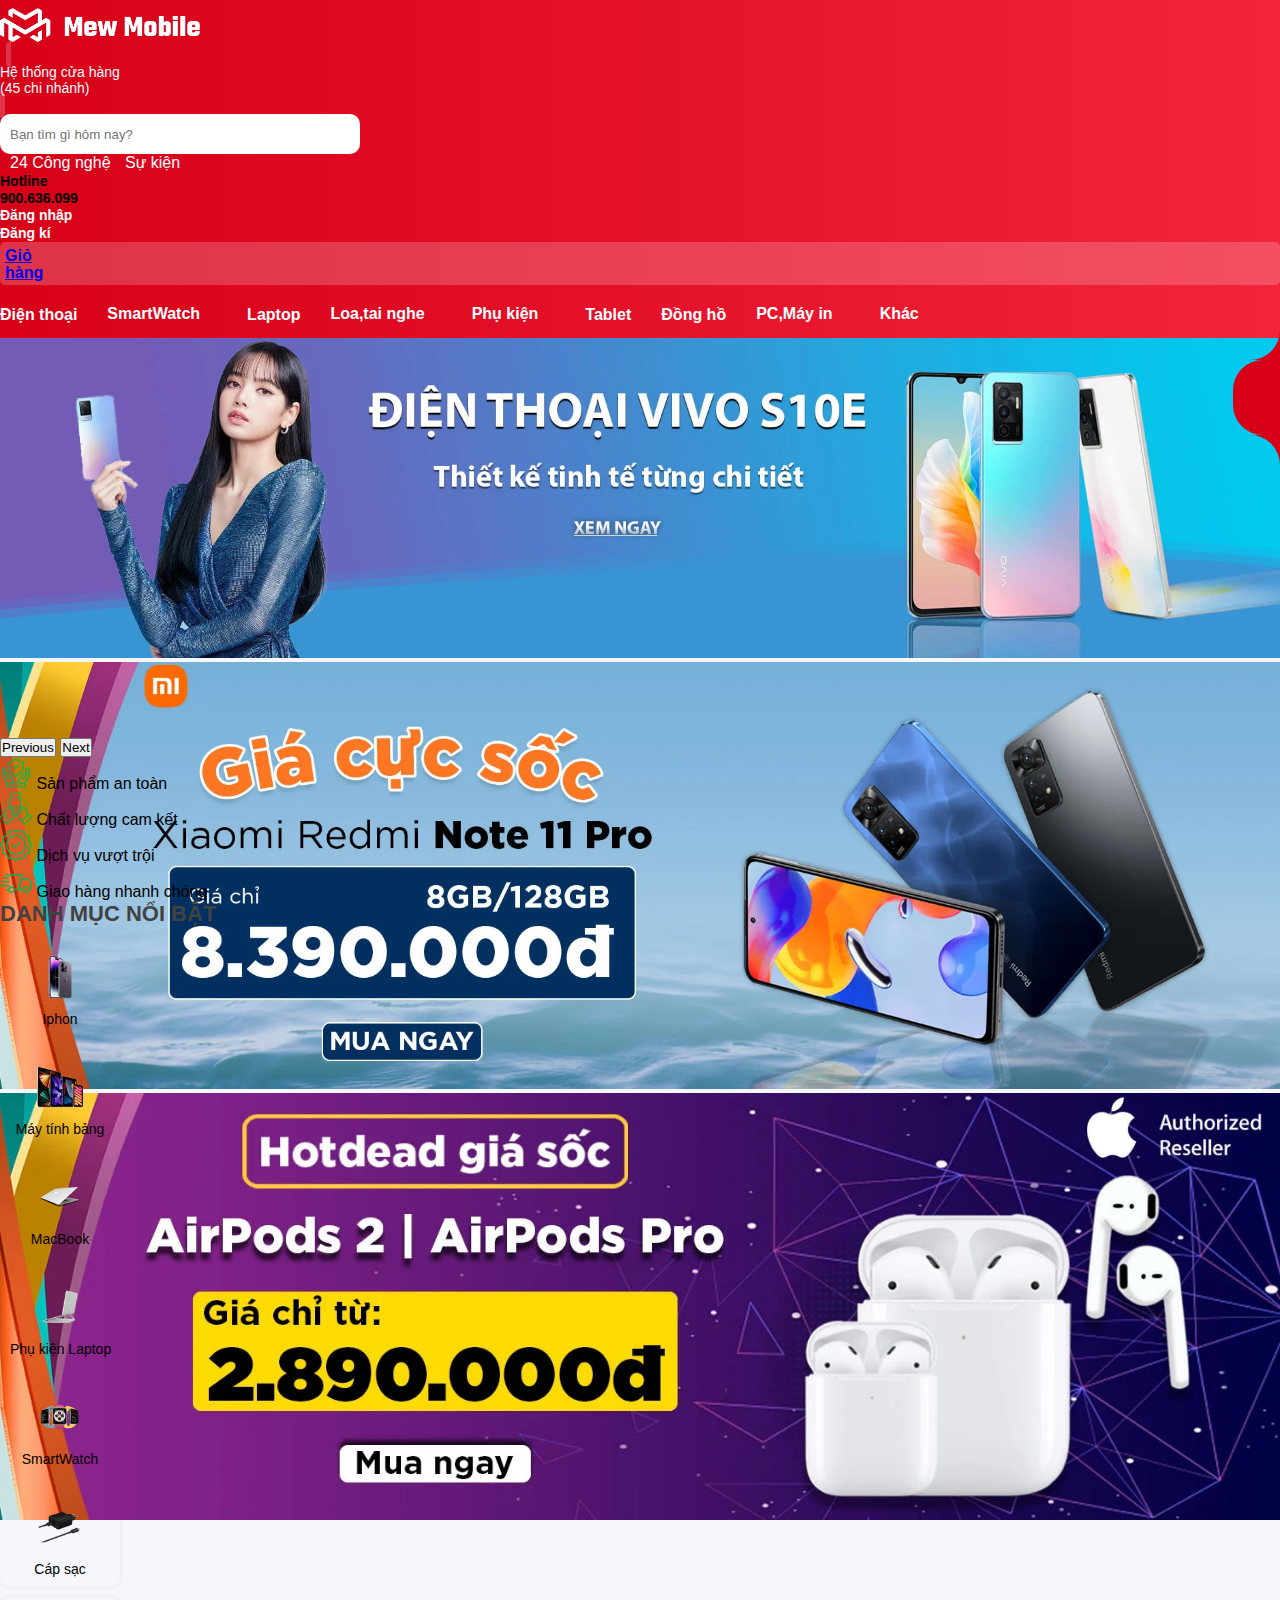
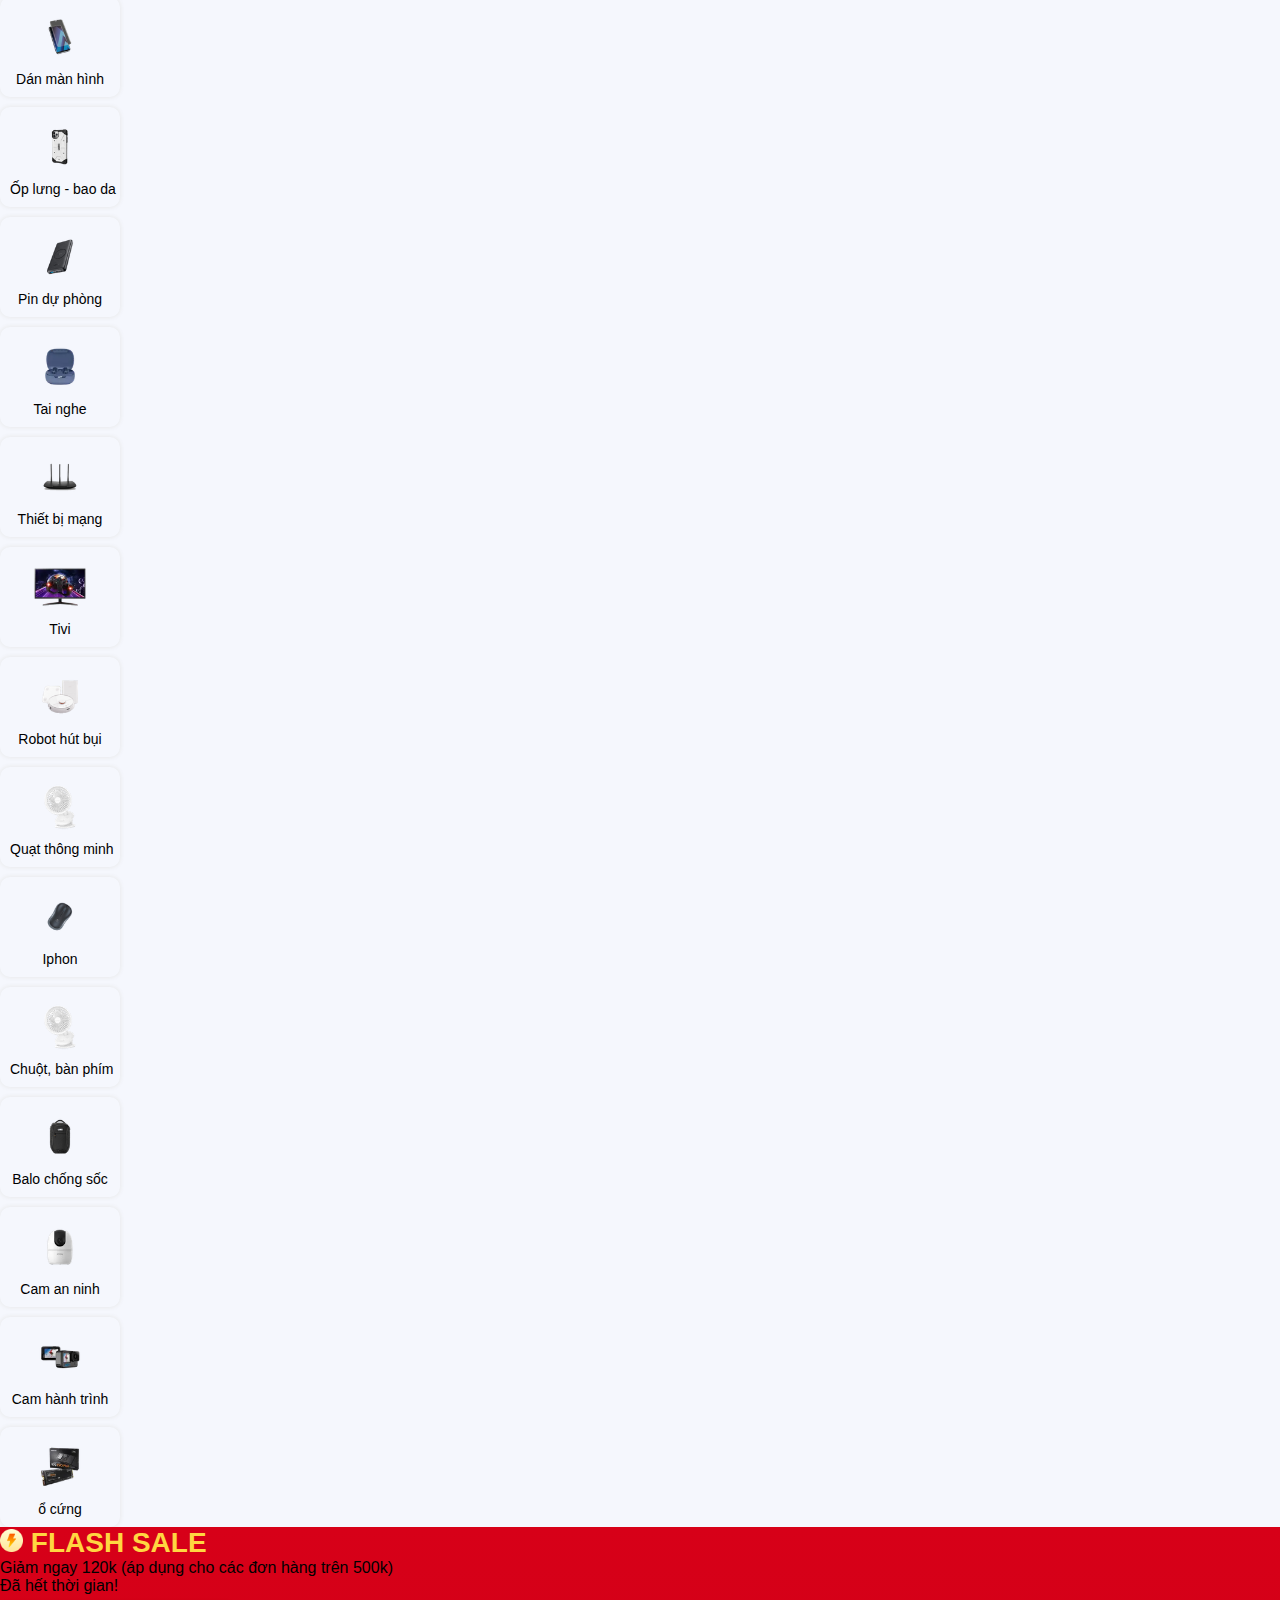
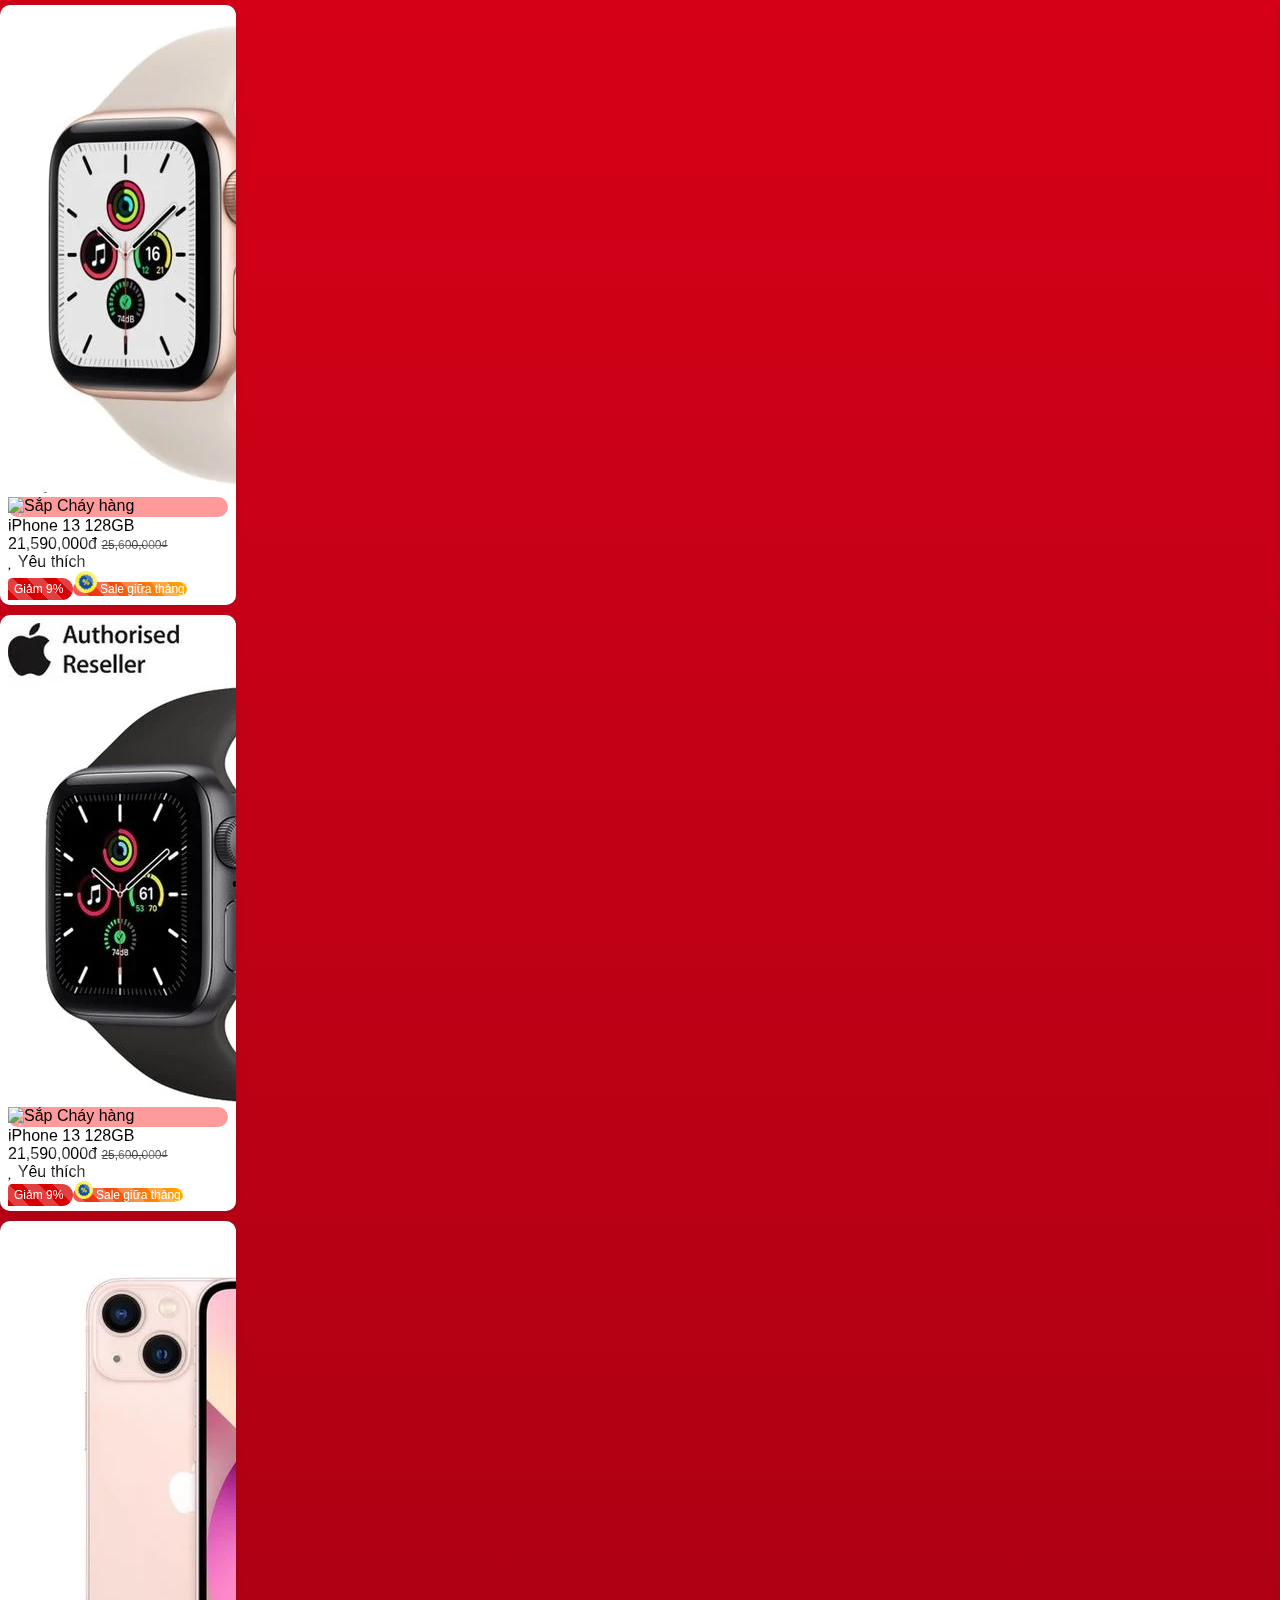
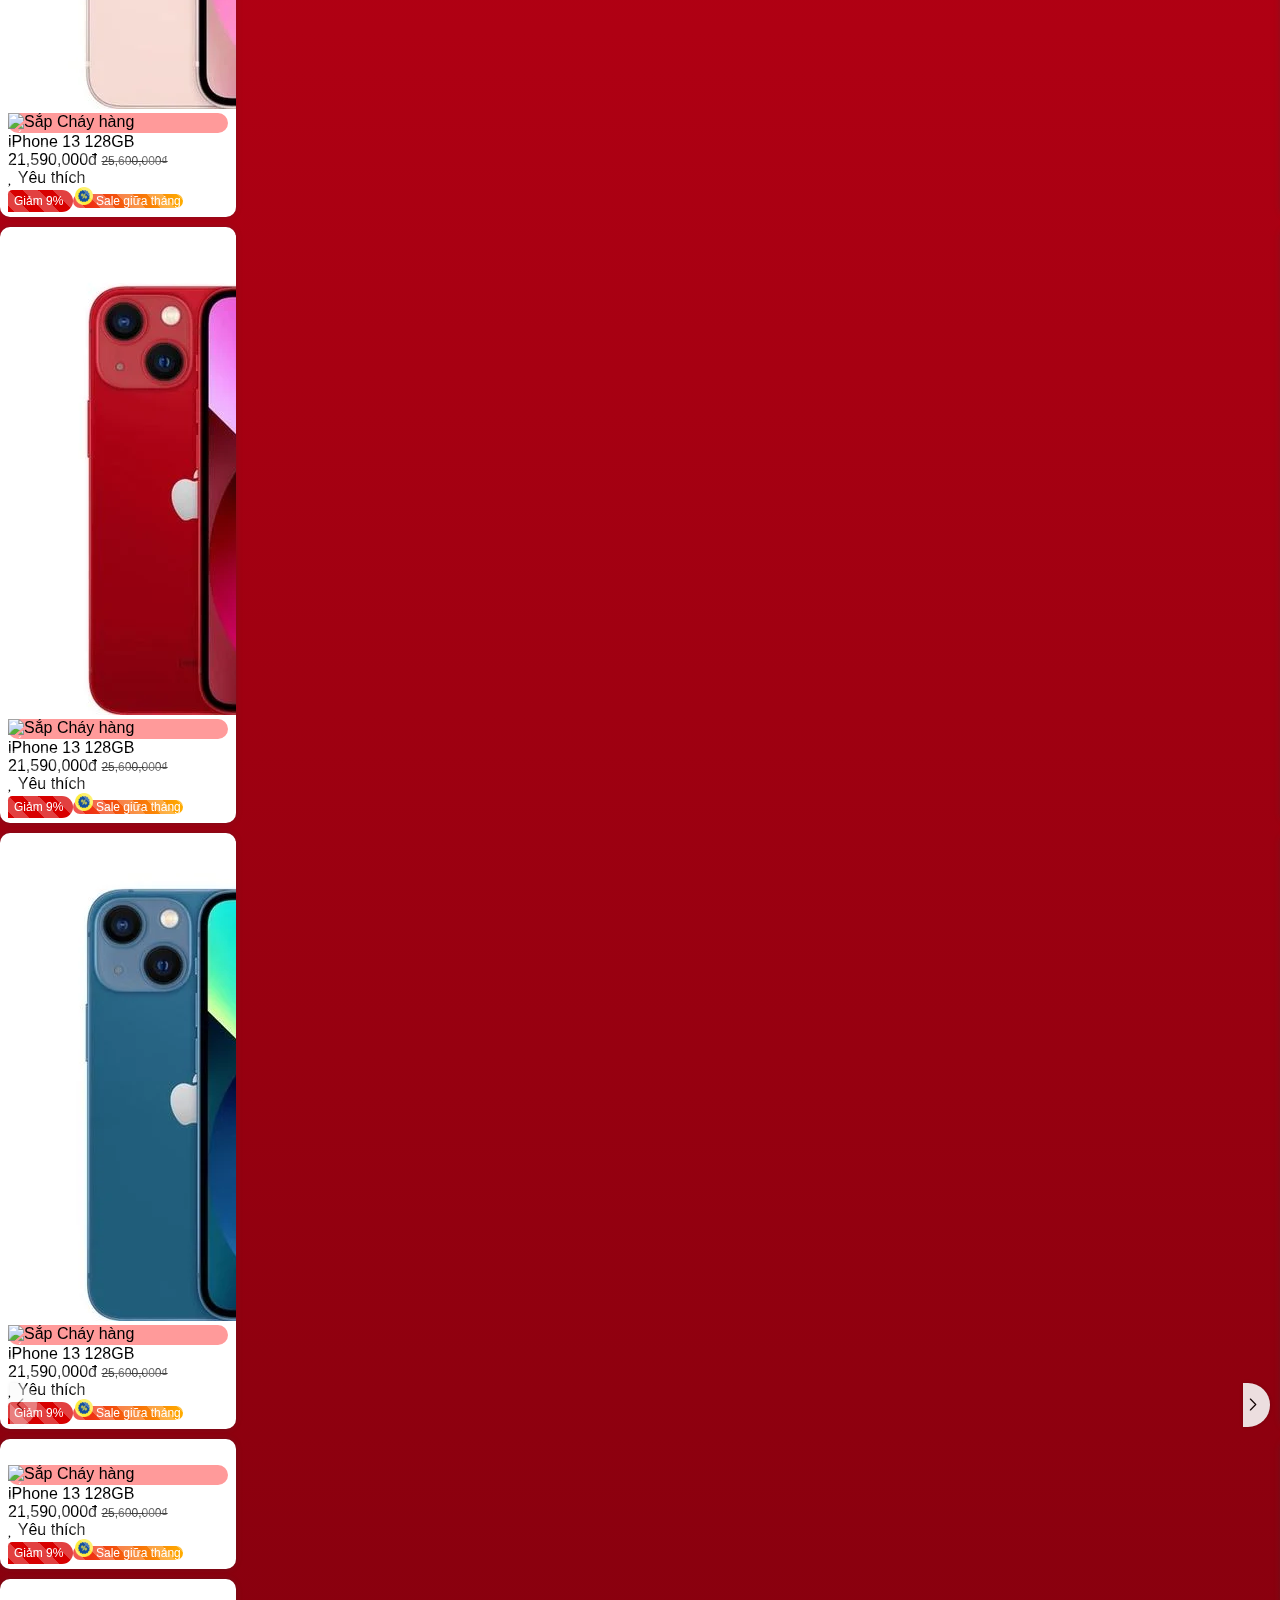
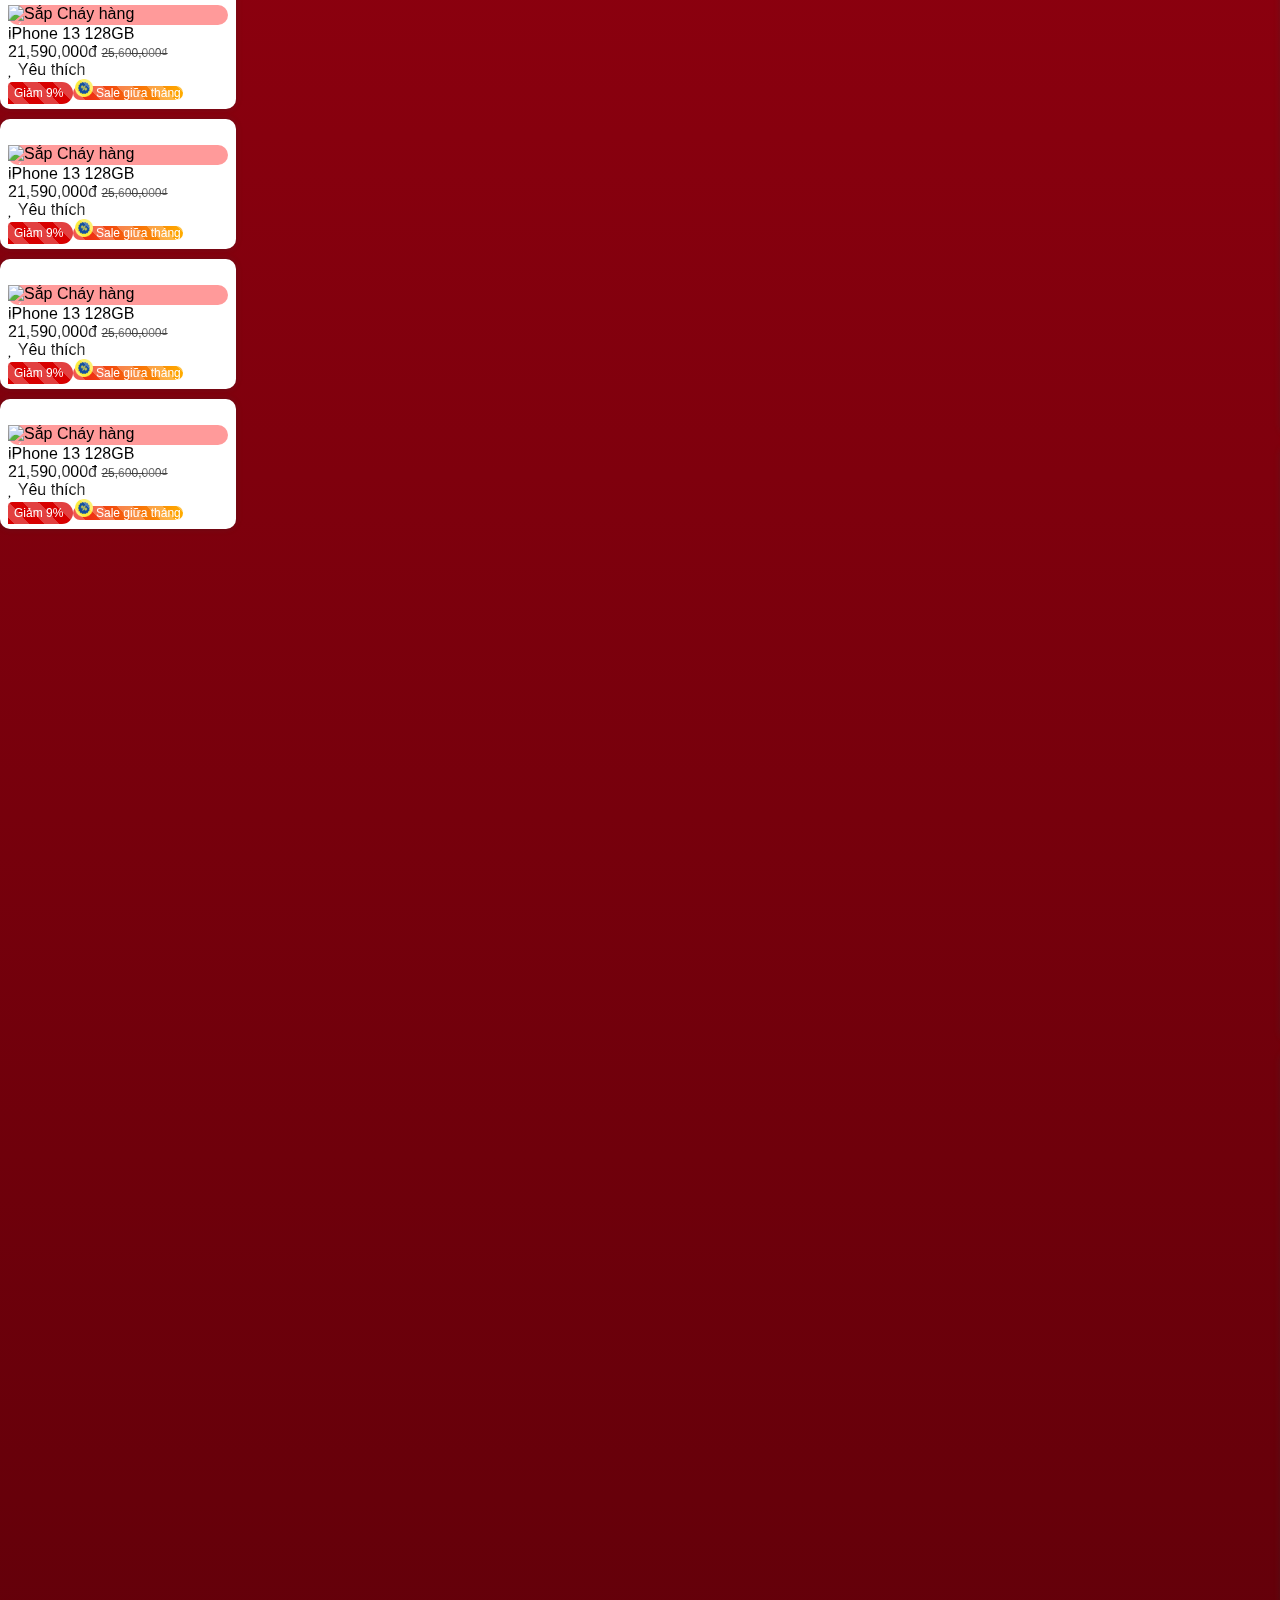
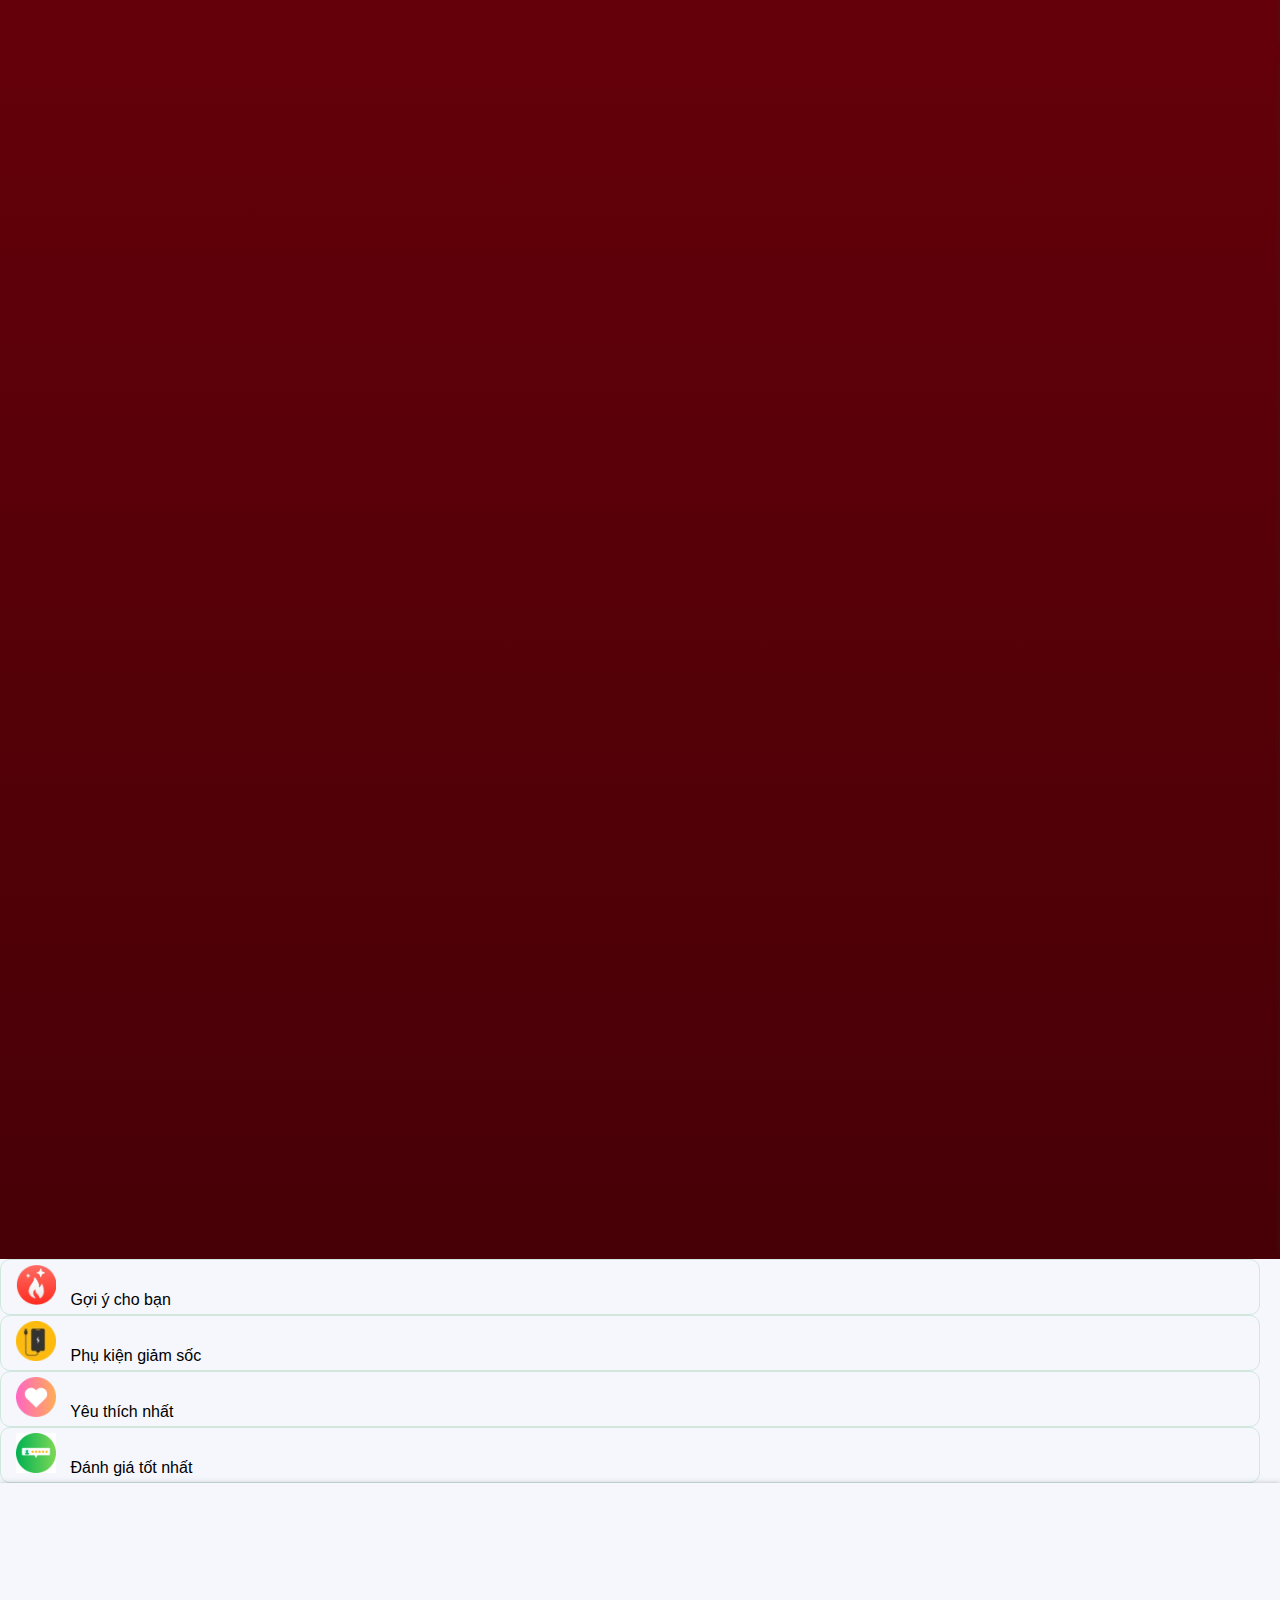
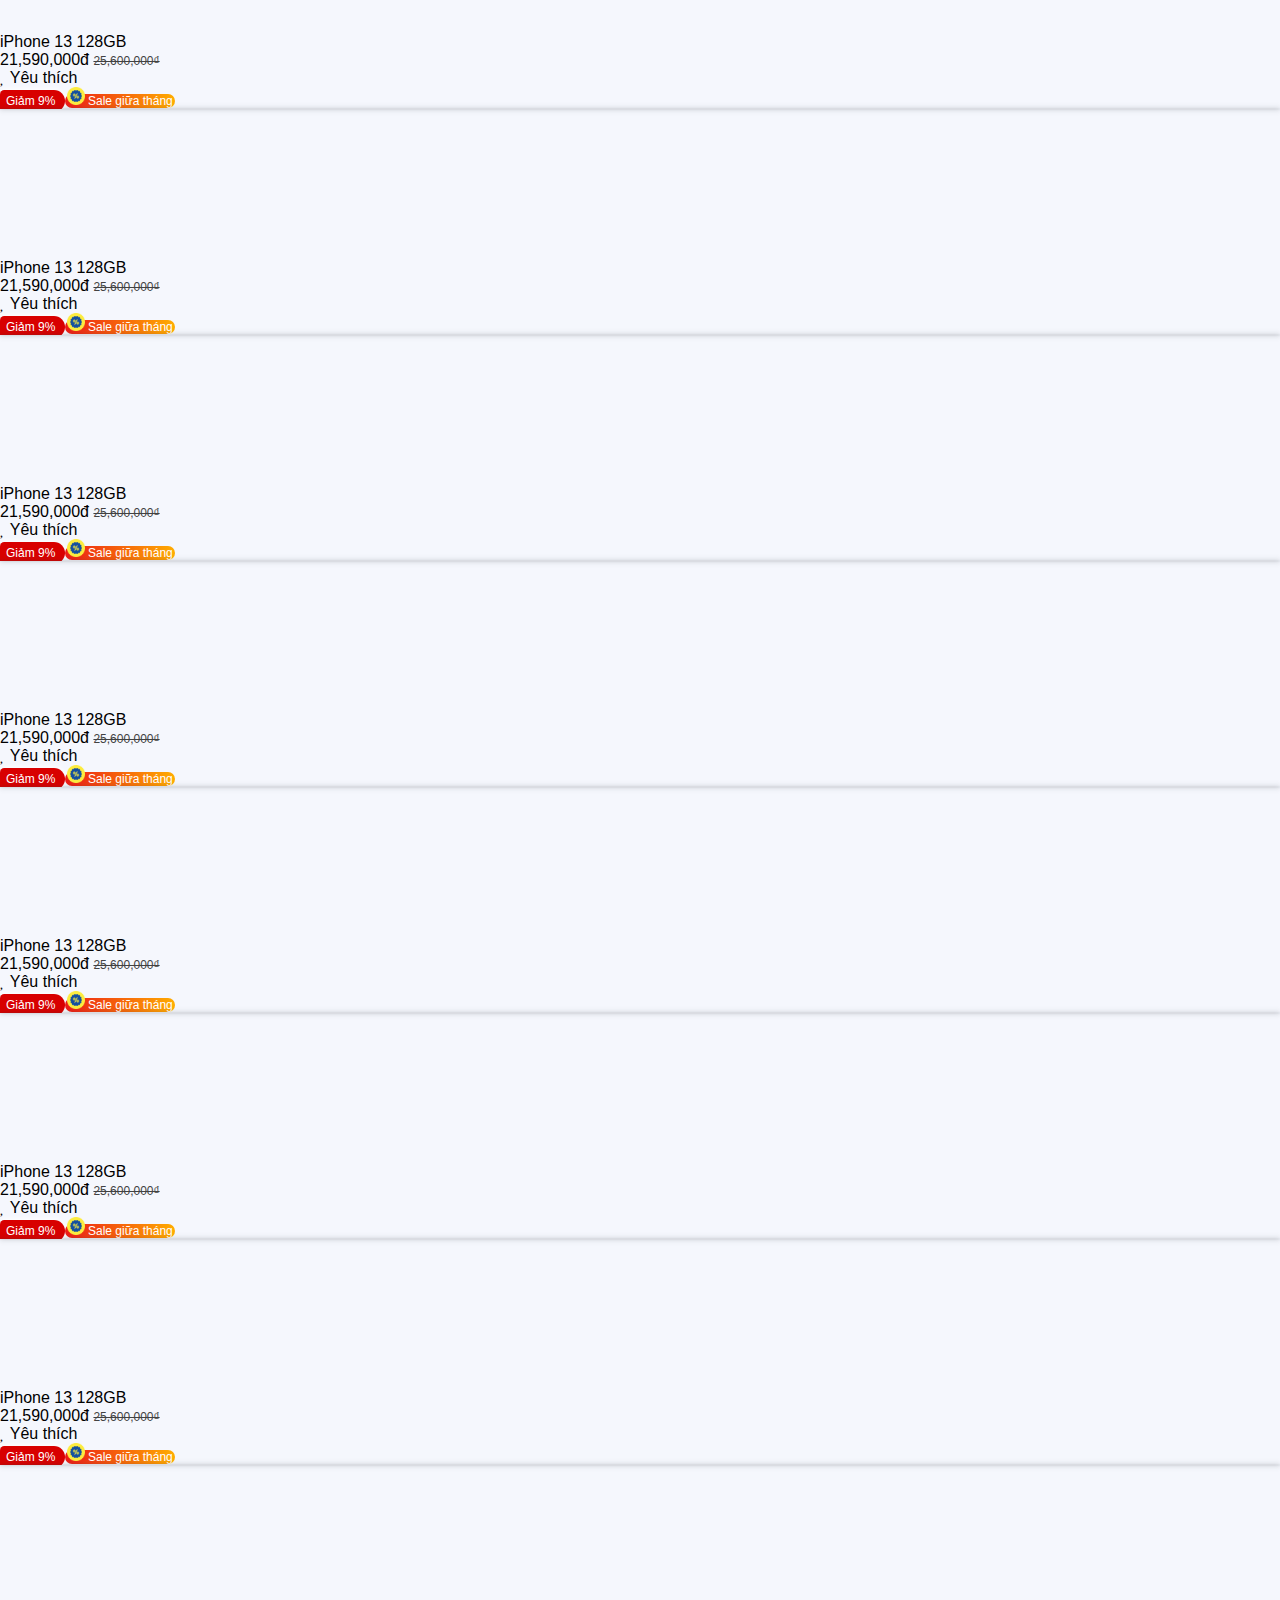
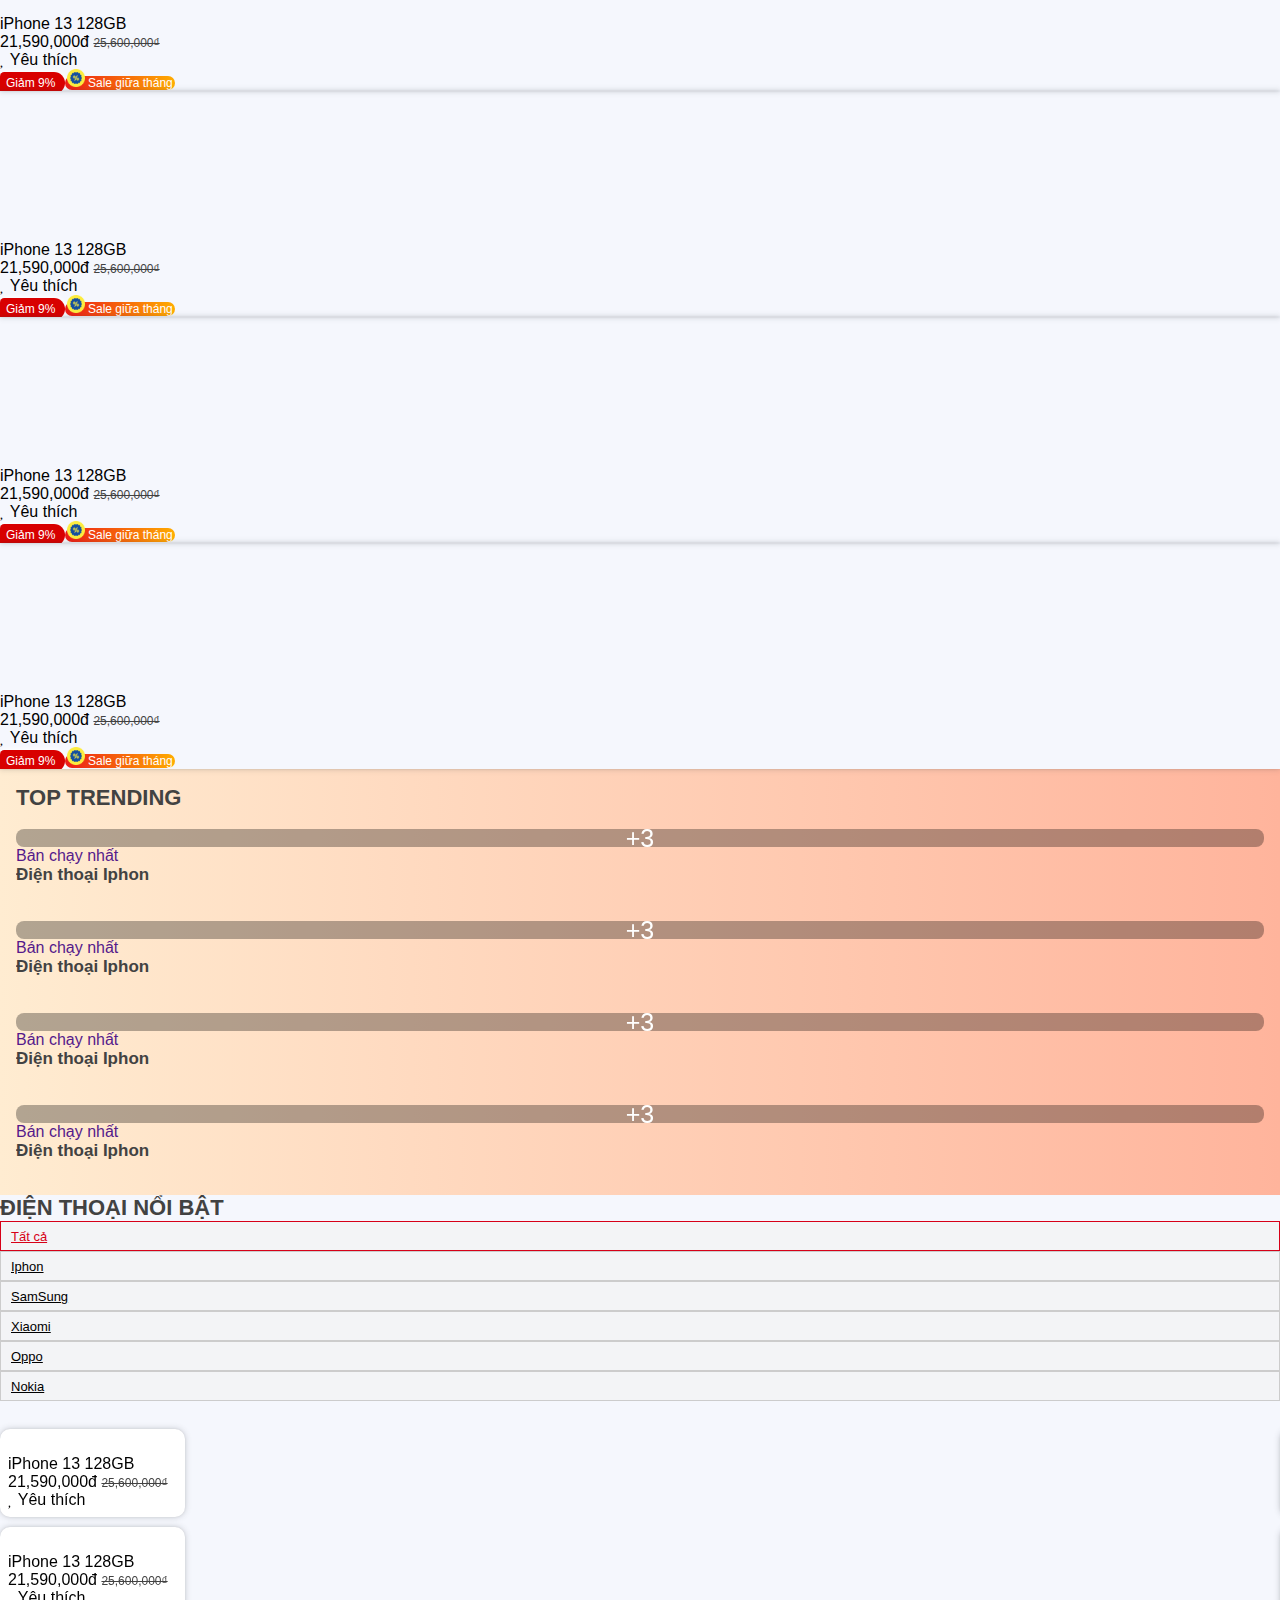
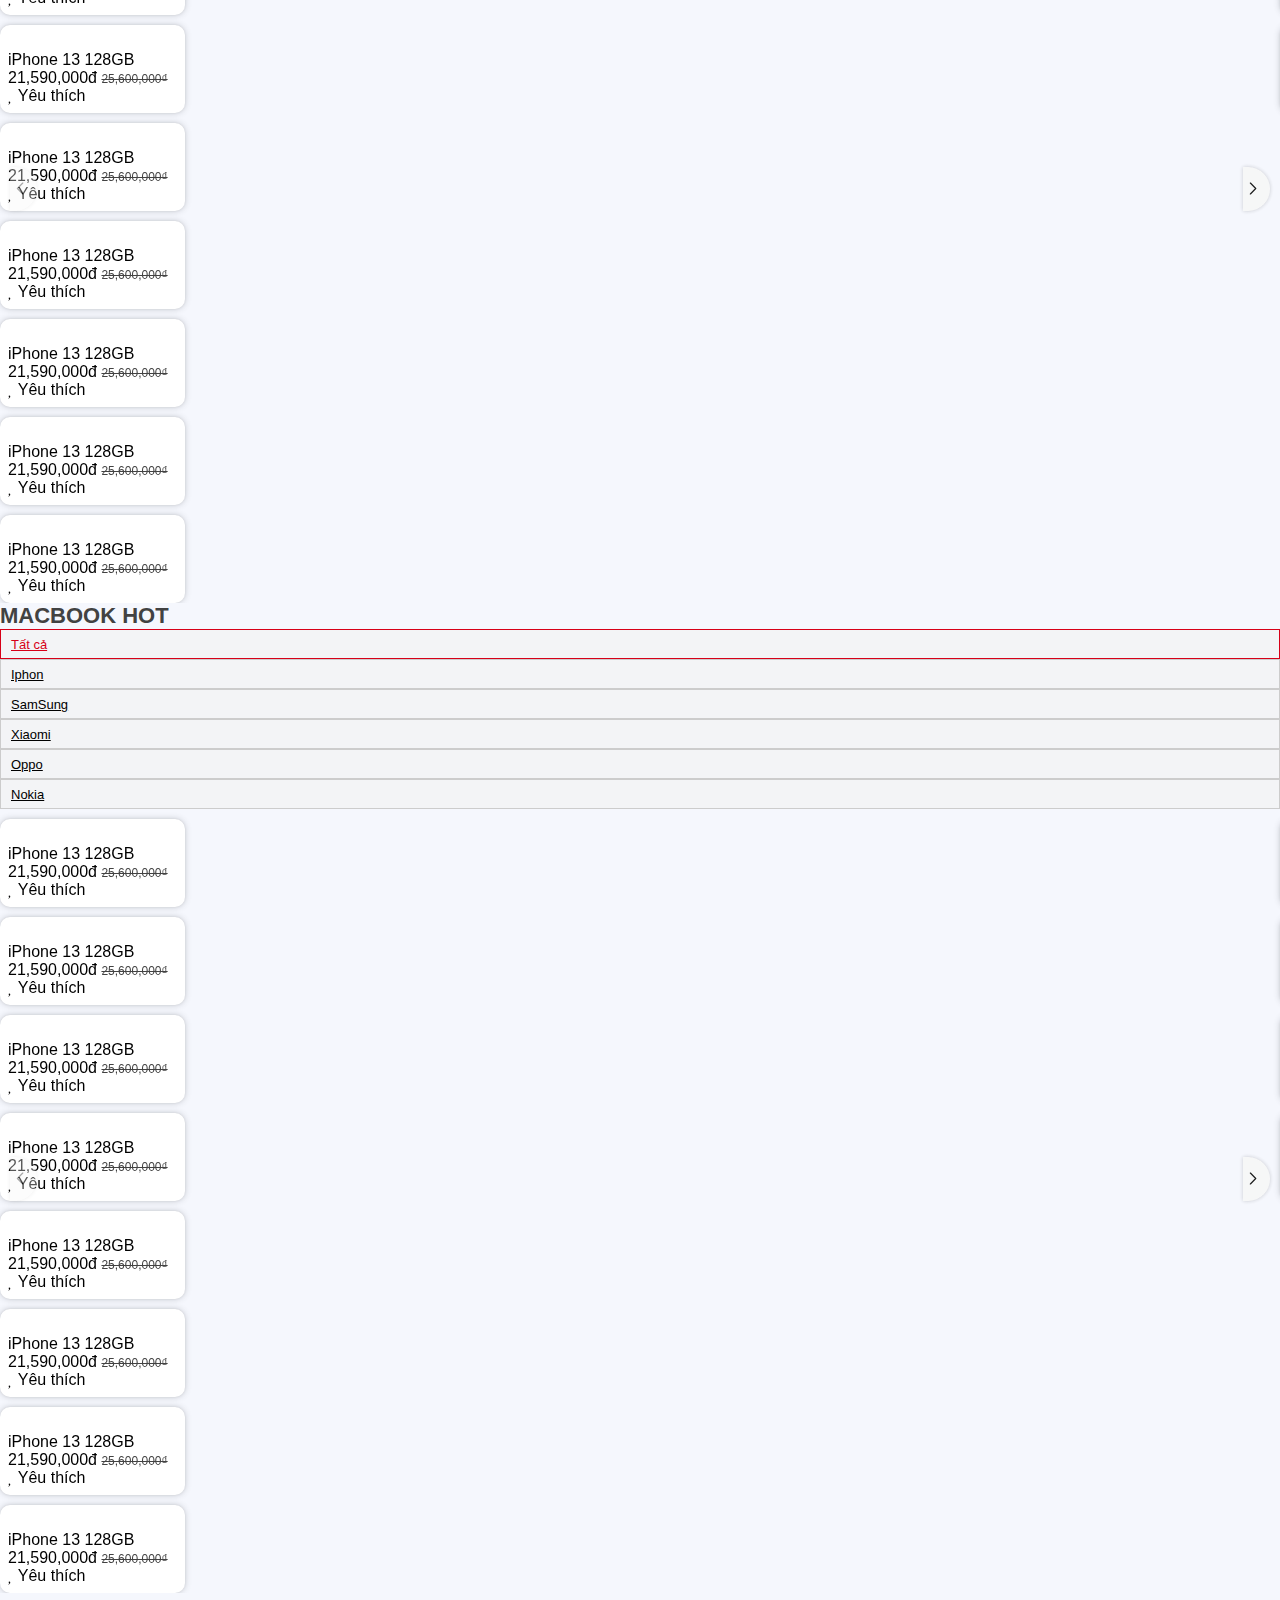
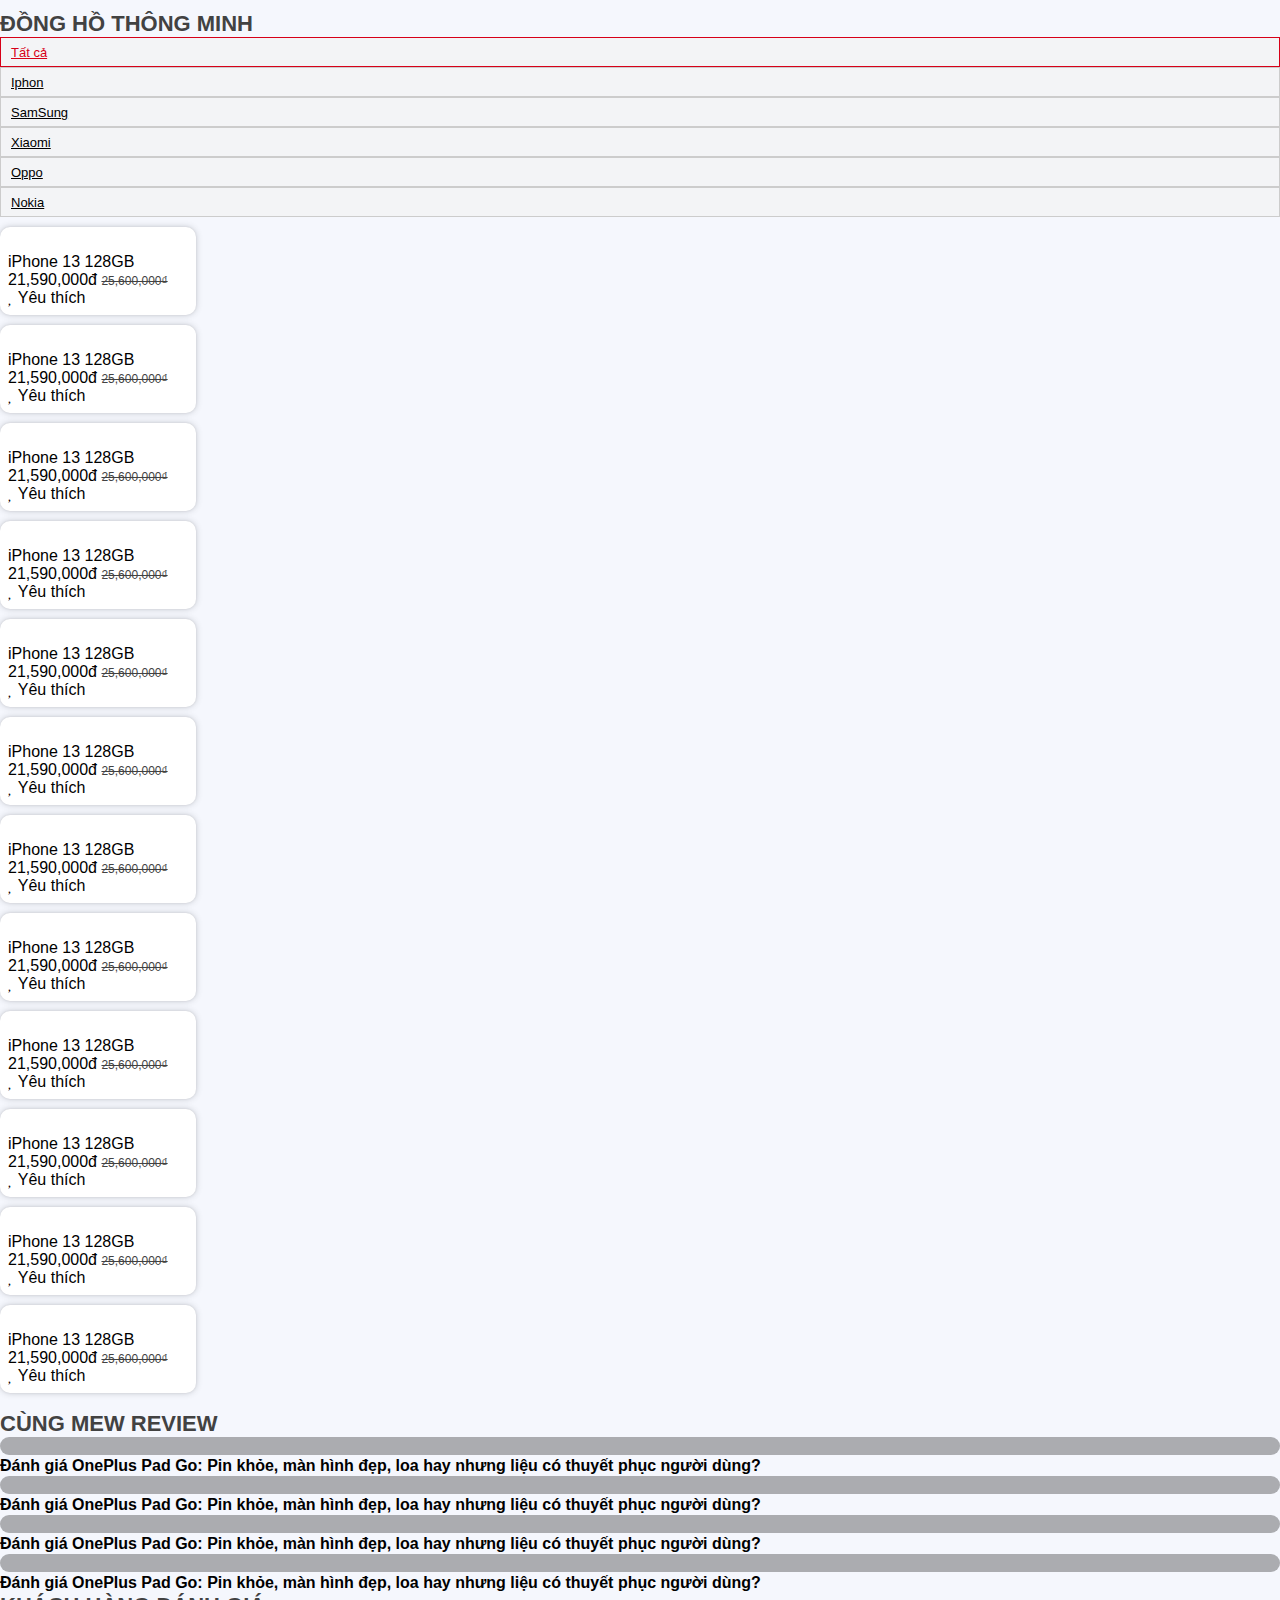
==== index.html @ 95499223 "first commit" ====
<!doctype html>
<html lang="en">

    <head>
        <title>Mew Mobile</title>
        <!-- Required meta tags -->
        <meta charset="utf-8" />
        <meta name="viewport"
            content="width=device-width, initial-scale=1, shrink-to-fit=no" />
        <link rel="stylesheet" href="style.css">
        <link rel="stylesheet"
            href="https://cdnjs.cloudflare.com/ajax/libs/font-awesome/6.5.1/css/all.min.css"
            integrity="sha512-DTOQO9RWCH3ppGqcWaEA1BIZOC6xxalwEsw9c2QQeAIftl+Vegovlnee1c9QX4TctnWMn13TZye+giMm8e2LwA=="
            crossorigin="anonymous" referrerpolicy="no-referrer" />

        <!-- Bootstrap CSS v5.2.1 -->
        <link
            href="https://cdn.jsdelivr.net/npm/bootstrap@5.3.2/dist/css/bootstrap.min.css"
            rel="stylesheet"
            integrity="sha384-T3c6CoIi6uLrA9TneNEoa7RxnatzjcDSCmG1MXxSR1GAsXEV/Dwwykc2MPK8M2HN"
            crossorigin="anonymous" />
        <link rel="shortcut icon"
            href="https://file.hstatic.net/200000823693/file/favicon_57c734b04e1e4e918b68e996bf90399c.png"
            type="image/x-icon">
        <link rel="stylesheet"
            href="https://unpkg.com/swiper/swiper-bundle.min.css" />
        <script src="https://unpkg.com/swiper/swiper-bundle.min.js"></script>
        <link rel="stylesheet"
            href="https://cdnjs.cloudflare.com/ajax/libs/slick-carousel/1.9.0/slick-theme.min.css"
            integrity="sha512-17EgCFERpgZKcm0j0fEq1YCJuyAWdz9KUtv1EjVuaOz8pDnh/0nZxmU6BBXwaaxqoi9PQXnRWqlcDB027hgv9A=="
            crossorigin="anonymous" referrerpolicy="no-referrer" />
        <link rel="stylesheet"
            href="https://cdnjs.cloudflare.com/ajax/libs/slick-carousel/1.9.0/slick.min.css"
            integrity="sha512-yHknP1/AwR+yx26cB1y0cjvQUMvEa2PFzt1c9LlS4pRQ5NOTZFWbhBig+X9G9eYW/8m0/4OXNx8pxJ6z57x0dw=="
            crossorigin="anonymous" referrerpolicy="no-referrer" />
        <link rel="stylesheet"
            href="https://cdnjs.cloudflare.com/ajax/libs/font-awesome/4.7.0/css/font-awesome.css"
            integrity="sha512-5A8nwdMOWrSz20fDsjczgUidUBR8liPYU+WymTZP1lmY9G6Oc7HlZv156XqnsgNUzTyMefFTcsFH/tnJE/+xBg=="
            crossorigin="anonymous" referrerpolicy="no-referrer" />

    </head>

    <body>
        <header>
            <div class="container">
                <div class="menu-top">
                    <div class="row align-items-center">
                        <div class="col-lg-2 p-1 position-relative">
                            <a class="text-decoration-none text-black"
                                href="index.html"> <img loading="lazy" src="./img/logo.webp"
                                    alt
                                    class="img-fluid pointer-event"></a>
                        </div>
                        <div
                            class="p-0 top-right col-lg-10 d-flex align-items-center gap-2">
                            <a class="system">
                                <p>Hệ thống cửa hàng</p>
                                <p>(45 chi nhánh)</p>
                            </a>
                            <form class="form-search">
                                <input type="text"
                                    placeholder="Bạn tìm gì hôm nay?">
                                <button type="submit" class="btn-search"><i
                                        class="fa-solid fa-magnifying-glass"></i></button>
                            </form>
                            <div class="blog-block">
                                <a class="blog-block-abs">24 Công nghệ</a>
                                <a href>Sự kiện</a>
                            </div>
                            <div class="phone">
                                <div
                                    class="text-white contact d-flex align-items-center gap-2 me-2">
                                    <i class="fa-solid fa-phone-volume"></i>
                                    <div class="text-white">
                                        <span>Hotline</span>
                                        <p class="m-0">900.636.099</p>
                                    </div>
                                </div>
                            </div>
                            <div class="user">
                                <div
                                    class="text-white contact d-flex align-items-center gap-2">
                                    <i class="fa-regular fa-user fs-4"></i>
                                    <div class="user-text text-white">
                                        <span><a href="login.html">Đăng
                                                nhập</a></span>
                                        <p class="m-0"><a href>Đăng kí</a></p>
                                    </div>
                                </div>
                            </div>
                            <div class="cart-menu">
                                <div class="d-flex align-items-center gap-2">
                                    <i class="fa-solid fa-cart-shopping"></i>
                                    <div class="cart-text">
                                        <a href="cart.html" class="text-decoration-none text-white">
                                            <span>Giỏ</span>
                                            <p class="m-0">hàng</p>
                                        </a>
                                    </div>
                                </div>
                            </div>
                        </div>
                    </div>
                </div>
                <ul class="menu">
                    <li>
                        <a href>Điện thoại</a>
                    </li>
                    <li class="position-relative">
                        <a href>SmartWatch</a>
                        <i class="fa-solid fa-sort-down"></i>
                        <ul class="menu-lv1 rounded-3">
                            <li>
                                <a href="">Apple Watch</a>
                            </li>
                            <li>
                                <a href="">SamSung</a>
                            </li>
                            <li>
                                <a href="">Huawei</a>
                            </li>
                            <li>
                                <a href="">Xiaomi</a>
                            </li>
                        </ul>
                    </li>
                    <li>
                        <a href>Laptop</a>
                    </li>
                    <li class="position-relative">
                        <a href>Loa,tai nghe</a>
                        <i class="fa-solid fa-sort-down"></i>
                        <ul class="menu-lv1 rounded-3">
                            <li>
                                <a href="">Loa</a>
                            </li>
                            <li>
                                <a href="">Tai nghe</a>
                            </li>
                        </ul>
                    </li>
                    <li>
                        <a href>Phụ kiện</a>
                        <i class="fa-solid fa-sort-down"></i>
                    </li>
                    <li>
                        <a href>Tablet</a>
                    </li>
                    <li>
                        <a href>Đồng hồ</a>
                    </li>
                    <li class="position-relative">
                        <a href>PC,Máy in</a>
                        <i class="fa-solid fa-sort-down"></i>
                        <ul class="menu-lv1 rounded-3">
                            <li>
                                <a href="">PC</a>
                            </li>
                            <li>
                                <a href="">Máy in</a>
                            </li>
                            <li>
                                <a href="">Mực in</a>
                            </li>
                        </ul>
                    </li>
                    <li class="position-relative">
                        <a href>Khác</a>
                        <i class="fa-solid fa-sort-down"></i>
                        <ul class="menu-lv1 rounded-3">
                            <li>
                                <a href="">Tin tức</a>
                            </li>
                            <li>
                                <a href="">Giới thiệu</a>
                            </li>
                            <li>
                                <a href="">Liên hệ</a>
                            </li>
                        </ul>
                    </li>
                </ul>
            </div>
        </header>
        <div class="menu-mobile">
            <div class="container">
                <div class="d-flex align-items-center gap-4">
                    <a href="index.html" class="d-block">
                        <img loading="lazy" src="./img/logo_mobi.webp" alt class="img-fluid"
                        style="width: 100px;">
                    </a>
                    <div class="form-search">
                        <input type="text" class="w-100"
                            placeholder="Bạn muốn tìm gì?...">
                        <button type="submit" class="btn-search"><i
                                class="fa-solid fa-magnifying-glass"></i></button>
                    </div>
                    <a href="login.html"
                        class="text-white text-decoration-none"><i
                            class="fa-regular fa-user fs-4"></i>
                    </a>
                </div>
            </div>
        </div>
        <div class="menu-mobile-mb">
            <div class="d-flex align-items-center justify-content-center gap-2 pt-2">
                <div style="width: 20%;" class="text-center active">
                    <a href="index.html" class="active-color"><i class="fa-solid fa-house-user"></i>
                        <p class="">Trang chủ</p>
                    </a>
                </div>
                <div style="width: 20%;" class="text-center">
                    <a href><i class="fa-regular fa-heart"></i></i>
                    <p>Yêu thích</p>
                </a>
            </div>
            <div style="width: 20%;" class="text-center">
                <a href><i class="fa-solid fa-bars"></i>
                    <p>Danh mục</p>
                </a>
            </div>
            <div style="width: 20%;" class="text-center">
                <a href><i class="fa-regular fa-message"></i>
                    <p>Tư vấn</p>
                </a>
            </div>
            <div style="width: 20%;" class="text-center">
                <a href="cart.html"><i class="fa-solid fa-cart-shopping"></i>
                    <p>Giỏ hàng</p>
                </a>
            </div>
        </div>
    </div>
    <main>
        <section class="slider">
            <!-- <div class="slider-img">
                <img loading="lazy" src="./img/big_bn_slide_8da64cdf00984930b0d15d2df8d28679.webp" alt="" class=""
                    style="width: 100%;">
            </div> -->
            <div id="carouselExampleControls" class="carousel slide"
                data-bs-ride="carousel" data-bs-interval="2500">
                <div class="carousel-inner">
                    <div class="carousel-item active">
                        <img loading="lazy"
                            src="./img/big_bn_slide_8da64cdf00984930b0d15d2df8d28679.webp"
                            alt class
                            style="width: 100%;  height: 100%;">
                    </div>
                    <div class="carousel-item">
                        <img loading="lazy"
                            src="./img/slide-img2_df406bcef2f54d2a82c28e45327a529c.webp"
                            alt class
                            style="width: 100%;  height: 100%;">
                    </div>
                    <div class="carousel-item">
                        <img loading="lazy"
                            src="./img/slide-img3_869a76513a844f45bd02eb52eaa6e60a.webp"
                            alt class
                            style="width: 100%;  height: 100%;">
                    </div>
                </div>
                <button class="carousel-control-prev" type="button"
                    data-bs-target="#carouselExampleControls"
                    data-bs-slide="prev">
                    <span class="carousel-control-prev-icon"
                        aria-hidden="true"></span>
                    <span class="visually-hidden">Previous</span>
                </button>
                <button class="carousel-control-next" type="button"
                    data-bs-target="#carouselExampleControls"
                    data-bs-slide="next">
                    <span class="carousel-control-next-icon"
                        aria-hidden="true"></span>
                    <span class="visually-hidden">Next</span>
                </button>
            </div>
        </section>
        <section class="product-poli">
            <div class="container">
                <div class="row my-3">
                    <div class="col-6 col-lg-3 ps-0">
                        <div class="item d-flex align-items-center p-3 gap-2">
                            <img loading="lazy"
                                src="./img/img_poli_1_1951f9d8cb8d49259c4e3eb3f4683fac_icon.webp"
                                alt>
                            <span class>Sản phẩm an toàn</span>
                        </div>
                    </div>
                    <div class="col-6 col-lg-3">
                        <div class="item d-flex align-items-center p-3 gap-2">
                            <img loading="lazy"
                                src="./img/img_poli_2_cb649a9dd4ef4f1d88aa2e9664476336_icon.webp"
                                alt>
                            <span class>Chất lượng cam kết</span>
                        </div>
                    </div>
                    <div class="col-6 col-lg-3">
                        <div class="item d-flex align-items-center p-3 gap-2">
                            <img loading="lazy"
                                src="./img/img_poli_3_95b5f4dc7b404a38aa6fe40061470edb_icon.webp"
                                alt>
                            <span class>Dịch vụ vượt trội</span>
                        </div>
                    </div>
                    <div class="col-6 col-lg-3">
                        <div class="item d-flex align-items-center p-3 gap-2">
                            <img loading="lazy"
                                src="./img/img_poli_4_8e343af8b9914ccab916aef2f72ae993_icon.webp"
                                alt>
                            <span class>Giao hàng nhanh chóng</span>
                        </div>
                    </div>
                </div>
            </div>
        </section>
        <section class="product-hot mb-3">
            <div class="container p-3 rounded-3 bg-white">
                <h3>Danh mục nổi bật</h3>
                <div
                    class="product-list d-flex align-items-center justify-content-center flex-lg-wrap flex-nowrap scroll_mobi">
                    <div class="product-box">
                        <img loading="lazy"
                            src="./img/ip-14-hp-cu_d277c356eae340e6a197b018b76c5c48_small.webp"
                            alt>
                        <p>Iphon</p>
                    </div>
                    <div class="product-box">
                        <img loading="lazy"
                            src="./img/ipad-cate-cu_6c474d14a34d43a5b048c1fc04bccad2_small.webp"
                            alt>
                        <p>Máy tính bảng</p>
                    </div>
                    <div class="product-box">
                        <img loading="lazy"
                            src="./img/cate-392-svg_056b243ea5454e7f890e559168092a07_small.webp"
                            alt>
                        <p>MacBook</p>
                    </div>
                    <div class="product-box">
                        <img loading="lazy"
                            src="./img/cate-44-svg_3d818a23e7434c418b35d11803c18e62_small.webp"
                            alt>
                        <p>Phụ kiện Laptop</p>
                    </div>
                    <div class="product-box">
                        <img loading="lazy"
                            src="./img/cate-451-svg_8b359c2710df449a8d848a690ed1e242_small.webp"
                            alt>
                        <p>SmartWatch</p>
                    </div>
                    <div class="product-box">
                        <img loading="lazy"
                            src="./img/cate-114-svg_1b6b216e9d6847e2af5bf11b2ca02cbf_small.webp"
                            alt>
                        <p>Cáp sạc</p>
                    </div>
                    <div class="product-box">
                        <img loading="lazy"
                            src="./img/cate-286-svg_28a84797032d4a3a972595ee4d042766_small.webp"
                            alt>
                        <p>Dán màn hình</p>
                    </div>
                    <div class="product-box">
                        <img loading="lazy"
                            src="./img/cate-108-svg_62f9d6bdd7d64f3e8a3e675a0d86e0fb_small.webp"
                            alt>
                        <p>Ốp lưng - bao da</p>
                    </div>
                    <div class="product-box">
                        <img loading="lazy"
                            src="./img/cate-122-svg_1dadd22140e645f2bc4e24674f230a0f_small.webp"
                            alt>
                        <p>Pin dự phòng</p>
                    </div>
                    <div class="product-box">
                        <img loading="lazy"
                            src="./img/cate-tai-nghe_1_caaa1c01f1514a348e596bb6169ff882_small.webp"
                            alt>
                        <p>Tai nghe</p>
                    </div>
                    <div class="product-box">
                        <img loading="lazy"
                            src="./img/cate-676-svg_b8d08ac5c12e45c4abe0ee9cb4d0d7de_small.webp"
                            alt>
                        <p>Thiết bị mạng</p>
                    </div>
                    <div class="product-box">
                        <img loading="lazy"
                            src="./img/cate-man-hinh_ca9782af177b4091bd326a07f668af38_small.webp"
                            alt>
                        <p>Tivi</p>
                    </div>
                    <div class="product-box">
                        <img loading="lazy"
                            src="./img/cate-846-svg_3cf5088db55e4e9fa6e827e2c19070e5_small.webp"
                            alt>
                        <p>Robot hút bụi</p>
                    </div>
                    <div class="product-box">
                        <img loading="lazy"
                            src="./img/cate-109-quat_4fb7c7e16399417a9f965b60a44d0ef3_small.webp"
                            alt>
                        <p>Quạt thông minh</p>
                    </div>
                    <div class="product-box">
                        <img loading="lazy"
                            src="./img/cate-663-svg_aa7efb525a8447a49a6f9eb22010a401_small.webp"
                            alt>
                        <p>Iphon</p>
                    </div>
                    <div class="product-box">
                        <img loading="lazy"
                            src="./img/cate-109-quat_4fb7c7e16399417a9f965b60a44d0ef3_small.webp"
                            alt>
                        <p>Chuột, bàn phím</p>
                    </div>
                    <div class="product-box">
                        <img loading="lazy"
                            src="./img/cate-70-svg_a412aadd8f9b46a2855e2451f4458f5a_small.webp"
                            alt>
                        <p>Balo chống sốc</p>
                    </div>
                    <div class="product-box">
                        <img loading="lazy"
                            src="./img/icon_cam_anninh_e2f9216d09c640a9b7bbed8c9796d859_small.webp"
                            alt>
                        <p>Cam an ninh</p>
                    </div>
                    <div class="product-box">
                        <img loading="lazy"
                            src="./img/icon_cam_htrinh_dc86f287f5634742b5dc5e0225d15ea2_small.webp"
                            alt>
                        <p>Cam hành trình</p>
                    </div>
                    <div class="product-box">
                        <img loading="lazy"
                            src="./img/ssd_2_2cd179dc2a6d43ac92bb55b20ed87663_small.webp"
                            alt>
                        <p>ổ cứng</p>
                    </div>
                </div>
            </div>
        </section>
        <section>
            <div class="container p-0">
                <div class="flash-sale mb-3 rounded-3">
                    <div class="p-3">
                        <div
                            class="flash-top d-flex align-items-center justify-content-between flex-nowrap flex-column flex-lg-row flex-md-row flex-md-column gap-1">
                            <h3 class="title d-flex align-items-center gap-2 m-0">
                                <img loading="lazy" src="./img/flash_icon.webp" alt
                                    style="width: 23px;">
                                Flash Sale
                            </h3>
                            <span class="text-sale text-white">Giảm ngay 120k
                                (áp dụng cho các đơn hàng trên
                                500k)</span>
                            <div id="countdown" class="flash-day text-white">
                                <span id="days"></span>
                                <span id="hours"></span>
                                <span id="minutes"></span>
                                <span id="seconds"></span>
                            </div>
                        </div>
                        <div class="swiper mySwiper mt-2 mt-lg-0">
                            <div class="swiper-wrapper">
                                <div class="swiper-slide">
                                    <div class="flash-list d-flex align-items-center flex-wrap">
                                        <div class="flash-item">
                                            <a href>
                                                <img loading="lazy" src="./img/item1.webp" alt
                                                    class="img-fluid">
                                            </a>
                                            <div class="flash-text">
                                                <div
                                                    class="sold-module d-flex w-100 position-relative text-left">
                                                    <img loading="lazy"
                                                        src="//theme.hstatic.net/200000823693/1001172883/14/hot-sale.png?v=978"
                                                        decoding="async"
                                                        class="position-absolute"
                                                        alt="Sắp Cháy hàng">
                                                    <div
                                                        class="d-flex align-items-center justify-content-center sold position-absolute h-100 w-100">
                                                        Sắp Cháy hàng</div>
                                                    <div
                                                        class="remain modal-open position-absolute h-100"
                                                        style="width:82%"></div>
                                                </div>
                                                <p class="m-0">iPhone 13 128GB
                                                </p>
                                                <div class="price">
                                                    <span
                                                        class="text-danger">21,590,000đ</span>
                                                    <span class="price-sale">
                                                        25,600,000₫
                                                    </span>
                                                </div>
                                                <div
                                                    class="d-flex align-items-center gap-2">
                                                    <i
                                                        class="fa-regular fa-heart"></i>
                                                    <label for>Yêu thích</label>
                                                </div>
                                            </div>
                                            <span
                                                class="label-sale position-absolute">
                                                Giảm 9%
                                            </span>
                                            <span
                                                class="label-tag d-flex align-items-center position-absolute">
                                                <img loading="lazy" src="./img/hot-sale.webp"
                                                    alt style="width: 22px;">
                                                Sale giữa tháng
                                            </span>
                                            <div class="cart">
                                                <i class="fa-solid fa-plus"></i>
                                            </div>
                                        </div>
                                        <div class="flash-item">
                                            <a href>
                                                <img loading="lazy" src="./img/item2.webp" alt
                                                    class="img-fluid">
                                            </a>
                                            <div class="flash-text">
                                                <div
                                                    class="sold-module d-flex w-100 position-relative text-left">
                                                    <img loading="lazy"
                                                        src="//theme.hstatic.net/200000823693/1001172883/14/hot-sale.png?v=978"
                                                        decoding="async"
                                                        class="position-absolute"
                                                        alt="Sắp Cháy hàng">
                                                    <div
                                                        class="d-flex align-items-center justify-content-center sold position-absolute h-100 w-100">
                                                        Sắp Cháy hàng</div>
                                                    <div
                                                        class="remain modal-open position-absolute h-100"
                                                        style="width:82%"></div>
                                                </div>
                                                <p class="m-0">iPhone 13 128GB
                                                </p>
                                                <div class="price">
                                                    <span
                                                        class="text-danger">21,590,000đ</span>
                                                    <span class="price-sale">
                                                        25,600,000₫
                                                    </span>
                                                </div>
                                                <div
                                                    class="d-flex align-items-center gap-2">
                                                    <i
                                                        class="fa-regular fa-heart"></i>
                                                    <label for>Yêu thích</label>
                                                </div>
                                            </div>
                                            <span
                                                class="label-sale position-absolute">
                                                Giảm 9%
                                            </span>
                                            <span
                                                class="label-tag d-flex align-items-center position-absolute">
                                                <img loading="lazy" src="./img/hot-sale.webp"
                                                    alt style="width: 18px;">
                                                Sale giữa tháng
                                            </span>
                                            <div class="cart">
                                                <i class="fa-solid fa-plus"></i>
                                            </div>
                                        </div>
                                        <div class="flash-item">
                                            <a href="Details.html">
                                                <img loading="lazy" src="./img/item3.webp" alt
                                                    class="img-fluid">
                                            </a>
                                            <div class="flash-text">
                                                <div
                                                    class="sold-module d-flex w-100 position-relative text-left">
                                                    <img loading="lazy"
                                                        src="//theme.hstatic.net/200000823693/1001172883/14/hot-sale.png?v=978"
                                                        decoding="async"
                                                        class="position-absolute"
                                                        alt="Sắp Cháy hàng">
                                                    <div
                                                        class="d-flex align-items-center justify-content-center sold position-absolute h-100 w-100">
                                                        Sắp Cháy hàng</div>
                                                    <div
                                                        class="remain modal-open position-absolute h-100"
                                                        style="width:82%"></div>
                                                </div>
                                                <p class="m-0">iPhone 13 128GB
                                                </p>
                                                <div class="price">
                                                    <span
                                                        class="text-danger">21,590,000đ</span>
                                                    <span class="price-sale">
                                                        25,600,000₫
                                                    </span>
                                                </div>
                                                <div
                                                    class="d-flex align-items-center gap-2">
                                                    <i
                                                        class="fa-regular fa-heart"></i>
                                                    <label for>Yêu thích</label>
                                                </div>
                                            </div>
                                            <span
                                                class="label-sale position-absolute">
                                                Giảm 9%
                                            </span>
                                            <span
                                                class="label-tag d-flex align-items-center position-absolute">
                                                <img loading="lazy" src="./img/hot-sale.webp"
                                                    alt style="width: 18px;">
                                                Sale giữa tháng
                                            </span>
                                            <div class="cart">
                                                <i class="fa-solid fa-plus"></i>
                                            </div>
                                        </div>
                                        <div class="flash-item">
                                            <a href>
                                                <img loading="lazy" src="./img/item4.webp" alt
                                                    class="img-fluid">
                                            </a>
                                            <div class="flash-text">
                                                <div
                                                    class="sold-module d-flex w-100 position-relative text-left">
                                                    <img loading="lazy"
                                                        src="//theme.hstatic.net/200000823693/1001172883/14/hot-sale.png?v=978"
                                                        decoding="async"
                                                        class="position-absolute"
                                                        alt="Sắp Cháy hàng">
                                                    <div
                                                        class="d-flex align-items-center justify-content-center sold position-absolute h-100 w-100">
                                                        Sắp Cháy hàng</div>
                                                    <div
                                                        class="remain modal-open position-absolute h-100"
                                                        style="width:82%"></div>
                                                </div>
                                                <p class="m-0">iPhone 13 128GB
                                                </p>
                                                <div class="price">
                                                    <span
                                                        class="text-danger">21,590,000đ</span>
                                                    <span class="price-sale">
                                                        25,600,000₫
                                                    </span>
                                                </div>
                                                <div
                                                    class="d-flex align-items-center gap-2">
                                                    <i
                                                        class="fa-regular fa-heart"></i>
                                                    <label for>Yêu thích</label>
                                                </div>
                                            </div>
                                            <span
                                                class="label-sale position-absolute">
                                                Giảm 9%
                                            </span>
                                            <span
                                                class="label-tag d-flex align-items-center position-absolute">
                                                <img loading="lazy" src="./img/hot-sale.webp"
                                                    alt style="width: 18px;">
                                                Sale giữa tháng
                                            </span>
                                            <div class="cart">
                                                <i class="fa-solid fa-plus"></i>
                                            </div>
                                        </div>
                                        <div class="flash-item">
                                            <a href>
                                                <img loading="lazy" src="./img/item5.webp" alt
                                                    class="img-fluid">
                                            </a>
                                            <div class="flash-text">
                                                <div
                                                    class="sold-module d-flex w-100 position-relative text-left">
                                                    <img loading="lazy"
                                                        src="//theme.hstatic.net/200000823693/1001172883/14/hot-sale.png?v=978"
                                                        decoding="async"
                                                        class="position-absolute"
                                                        alt="Sắp Cháy hàng">
                                                    <div
                                                        class="d-flex align-items-center justify-content-center sold position-absolute h-100 w-100">
                                                        Sắp Cháy hàng</div>
                                                    <div
                                                        class="remain modal-open position-absolute h-100"
                                                        style="width:82%"></div>
                                                </div>
                                                <p class="m-0">iPhone 13 128GB
                                                </p>
                                                <div class="price">
                                                    <span
                                                        class="text-danger">21,590,000đ</span>
                                                    <span class="price-sale">
                                                        25,600,000₫
                                                    </span>
                                                </div>
                                                <div
                                                    class="d-flex align-items-center gap-2">
                                                    <i
                                                        class="fa-regular fa-heart"></i>
                                                    <label for>Yêu thích</label>
                                                </div>
                                            </div>
                                            <span
                                                class="label-sale position-absolute">
                                                Giảm 9%
                                            </span>
                                            <span
                                                class="label-tag d-flex align-items-center position-absolute">
                                                <img loading="lazy" src="./img/hot-sale.webp"
                                                    alt style="width: 18px;">
                                                Sale giữa tháng
                                            </span>
                                            <div class="cart">
                                                <i class="fa-solid fa-plus"></i>
                                            </div>
                                        </div>
                                        <div class="flash-item">
                                            <a href>
                                                <img loading="lazy"
                                                    src="https://product.hstatic.net/200000823693/product/b31d1145a9b451310fb20b6be3af08_1e66bf64781b42bda68c77a5cc357b44_large.jpg"
                                                    alt class="img-fluid">
                                            </a>
                                            <div class="flash-text">
                                                <div
                                                    class="sold-module d-flex w-100 position-relative text-left">
                                                    <img loading="lazy"
                                                        src="//theme.hstatic.net/200000823693/1001172883/14/hot-sale.png?v=978"
                                                        decoding="async"
                                                        class="position-absolute"
                                                        alt="Sắp Cháy hàng">
                                                    <div
                                                        class="d-flex align-items-center justify-content-center sold position-absolute h-100 w-100">
                                                        Sắp Cháy hàng</div>
                                                    <div
                                                        class="remain modal-open position-absolute h-100"
                                                        style="width:82%"></div>
                                                </div>
                                                <p class="m-0">iPhone 13 128GB
                                                </p>
                                                <div class="price">
                                                    <span
                                                        class="text-danger">21,590,000đ</span>
                                                    <span class="price-sale">
                                                        25,600,000₫
                                                    </span>
                                                </div>
                                                <div
                                                    class="d-flex align-items-center gap-2">
                                                    <i
                                                        class="fa-regular fa-heart"></i>
                                                    <label for>Yêu thích</label>
                                                </div>
                                            </div>
                                            <span
                                                class="label-sale position-absolute">
                                                Giảm 9%
                                            </span>
                                            <span
                                                class="label-tag d-flex align-items-center position-absolute">
                                                <img loading="lazy" src="./img/hot-sale.webp"
                                                    alt style="width: 18px;">
                                                Sale giữa tháng
                                            </span>
                                            <div class="cart">
                                                <i class="fa-solid fa-plus"></i>
                                            </div>
                                        </div>
                                        <div class="flash-item">
                                            <a href>
                                                <img loading="lazy"
                                                    src="https://product.hstatic.net/200000823693/product/ca71d9cfd4d4ee1efafc52c5108180_61f3141d167a459f9c83f93013896454_large.jpg"
                                                    alt class="img-fluid">
                                            </a>
                                            <div class="flash-text">
                                                <div
                                                    class="sold-module d-flex w-100 position-relative text-left">
                                                    <img loading="lazy"
                                                        src="//theme.hstatic.net/200000823693/1001172883/14/hot-sale.png?v=978"
                                                        decoding="async"
                                                        class="position-absolute"
                                                        alt="Sắp Cháy hàng">
                                                    <div
                                                        class="d-flex align-items-center justify-content-center sold position-absolute h-100 w-100">
                                                        Sắp Cháy hàng</div>
                                                    <div
                                                        class="remain modal-open position-absolute h-100"
                                                        style="width:82%"></div>
                                                </div>
                                                <p class="m-0">iPhone 13 128GB
                                                </p>
                                                <div class="price">
                                                    <span
                                                        class="text-danger">21,590,000đ</span>
                                                    <span class="price-sale">
                                                        25,600,000₫
                                                    </span>
                                                </div>
                                                <div
                                                    class="d-flex align-items-center gap-2">
                                                    <i
                                                        class="fa-regular fa-heart"></i>
                                                    <label for>Yêu thích</label>
                                                </div>
                                            </div>
                                            <span
                                                class="label-sale position-absolute">
                                                Giảm 9%
                                            </span>
                                            <span
                                                class="label-tag d-flex align-items-center position-absolute">
                                                <img loading="lazy" src="./img/hot-sale.webp"
                                                    alt style="width: 18px;">
                                                Sale giữa tháng
                                            </span>
                                            <div class="cart">
                                                <i class="fa-solid fa-plus"></i>
                                            </div>
                                        </div>
                                        <div class="flash-item">
                                            <a href>
                                                <img loading="lazy"
                                                    src="https://product.hstatic.net/200000823693/product/galaxya13_2b615446e46c42c99fbc9d6436ea7353_large.jpg"
                                                    alt class="img-fluid">
                                            </a>
                                            <div class="flash-text">
                                                <div
                                                    class="sold-module d-flex w-100 position-relative text-left">
                                                    <img loading="lazy"
                                                        src="//theme.hstatic.net/200000823693/1001172883/14/hot-sale.png?v=978"
                                                        decoding="async"
                                                        class="position-absolute"
                                                        alt="Sắp Cháy hàng">
                                                    <div
                                                        class="d-flex align-items-center justify-content-center sold position-absolute h-100 w-100">
                                                        Sắp Cháy hàng</div>
                                                    <div
                                                        class="remain modal-open position-absolute h-100"
                                                        style="width:82%"></div>
                                                </div>
                                                <p class="m-0">iPhone 13 128GB
                                                </p>
                                                <div class="price">
                                                    <span
                                                        class="text-danger">21,590,000đ</span>
                                                    <span class="price-sale">
                                                        25,600,000₫
                                                    </span>
                                                </div>
                                                <div
                                                    class="d-flex align-items-center gap-2">
                                                    <i
                                                        class="fa-regular fa-heart"></i>
                                                    <label for>Yêu thích</label>
                                                </div>
                                            </div>
                                            <span
                                                class="label-sale position-absolute">
                                                Giảm 9%
                                            </span>
                                            <span
                                                class="label-tag d-flex align-items-center position-absolute">
                                                <img loading="lazy" src="./img/hot-sale.webp"
                                                    alt style="width: 18px;">
                                                Sale giữa tháng
                                            </span>
                                            <div class="cart">
                                                <i class="fa-solid fa-plus"></i>
                                            </div>
                                        </div>
                                        <div class="flash-item">
                                            <a href>
                                                <img loading="lazy"
                                                    src="https://product.hstatic.net/200000823693/product/sms908galaxys22ultrafrontburgu-3f4d54df-c1cc-40a5-afe9-7b8c7a5ac3ac_d51cf809b1df42e78cf44c6bdb806fb0_large.jpg"
                                                    alt class="img-fluid">
                                            </a>
                                            <div class="flash-text">
                                                <div
                                                    class="sold-module d-flex w-100 position-relative text-left">
                                                    <img loading="lazy"
                                                        src="//theme.hstatic.net/200000823693/1001172883/14/hot-sale.png?v=978"
                                                        decoding="async"
                                                        class="position-absolute"
                                                        alt="Sắp Cháy hàng">
                                                    <div
                                                        class="d-flex align-items-center justify-content-center sold position-absolute h-100 w-100">
                                                        Sắp Cháy hàng</div>
                                                    <div
                                                        class="remain modal-open position-absolute h-100"
                                                        style="width:82%"></div>
                                                </div>
                                                <p class="m-0">iPhone 13 128GB
                                                </p>
                                                <div class="price">
                                                    <span
                                                        class="text-danger">21,590,000đ</span>
                                                    <span class="price-sale">
                                                        25,600,000₫
                                                    </span>
                                                </div>
                                                <div
                                                    class="d-flex align-items-center gap-2">
                                                    <i
                                                        class="fa-regular fa-heart"></i>
                                                    <label for>Yêu thích</label>
                                                </div>
                                            </div>
                                            <span
                                                class="label-sale position-absolute">
                                                Giảm 9%
                                            </span>
                                            <span
                                                class="label-tag d-flex align-items-center position-absolute">
                                                <img loading="lazy" src="./img/hot-sale.webp"
                                                    alt style="width: 18px;">
                                                Sale giữa tháng
                                            </span>
                                            <div class="cart">
                                                <i class="fa-solid fa-plus"></i>
                                            </div>
                                        </div>
                                        <div class="flash-item">
                                            <a href>
                                                <img loading="lazy"
                                                    src="https://product.hstatic.net/200000823693/product/samsunggalaxytabs7fegreen600x6_dc2c71fead634cfeae565f4a18be220a_large.jpg"
                                                    alt class="img-fluid">
                                            </a>
                                            <div class="flash-text">
                                                <div
                                                    class="sold-module d-flex w-100 position-relative text-left">
                                                    <img loading="lazy"
                                                        src="//theme.hstatic.net/200000823693/1001172883/14/hot-sale.png?v=978"
                                                        decoding="async"
                                                        class="position-absolute"
                                                        alt="Sắp Cháy hàng">
                                                    <div
                                                        class="d-flex align-items-center justify-content-center sold position-absolute h-100 w-100">
                                                        Sắp Cháy hàng</div>
                                                    <div
                                                        class="remain modal-open position-absolute h-100"
                                                        style="width:82%"></div>
                                                </div>
                                                <p class="m-0">iPhone 13 128GB
                                                </p>
                                                <div class="price">
                                                    <span
                                                        class="text-danger">21,590,000đ</span>
                                                    <span class="price-sale">
                                                        25,600,000₫
                                                    </span>
                                                </div>
                                                <div
                                                    class="d-flex align-items-center gap-2">
                                                    <i
                                                        class="fa-regular fa-heart"></i>
                                                    <label for>Yêu thích</label>
                                                </div>
                                            </div>
                                            <span
                                                class="label-sale position-absolute">
                                                Giảm 9%
                                            </span>
                                            <span
                                                class="label-tag d-flex align-items-center position-absolute">
                                                <img loading="lazy" src="./img/hot-sale.webp"
                                                    alt style="width: 18px;">
                                                Sale giữa tháng
                                            </span>
                                            <div class="cart">
                                                <i class="fa-solid fa-plus"></i>
                                            </div>
                                        </div>
                                    </div>
                                </div>
                                <div class="swiper-slide">
                                    <div
                                        class="flash-list d-flex align-items-center flex-wrap">
                                        <div class="flash-item">
                                            <a href>
                                                <img loading="lazy" src="./img/item1.webp" alt
                                                    class="img-fluid">
                                            </a>
                                            <div class="flash-text">
                                                <div
                                                    class="sold-module d-flex w-100 position-relative text-left">
                                                    <img loading="lazy"
                                                        src="//theme.hstatic.net/200000823693/1001172883/14/hot-sale.png?v=978"
                                                        decoding="async"
                                                        class="position-absolute"
                                                        alt="Sắp Cháy hàng">
                                                    <div
                                                        class="d-flex align-items-center justify-content-center sold position-absolute h-100 w-100">
                                                        Sắp Cháy hàng</div>
                                                    <div
                                                        class="remain modal-open position-absolute h-100"
                                                        style="width:82%"></div>
                                                </div>
                                                <p class="m-0">iPhone 13 128GB
                                                </p>
                                                <div class="price">
                                                    <span
                                                        class="text-danger">21,590,000đ</span>
                                                    <span class="price-sale">
                                                        25,600,000₫
                                                    </span>
                                                </div>
                                                <div
                                                    class="d-flex align-items-center gap-2">
                                                    <i
                                                        class="fa-regular fa-heart"></i>
                                                    <label for>Yêu thích</label>
                                                </div>
                                            </div>
                                            <span
                                                class="label-sale position-absolute">
                                                Giảm 9%
                                            </span>
                                            <span
                                                class="label-tag d-flex align-items-center position-absolute">
                                                <img loading="lazy" src="./img/hot-sale.webp"
                                                    alt style="width: 22px;">
                                                Sale giữa tháng
                                            </span>
                                            <div class="cart">
                                                <i class="fa-solid fa-plus"></i>
                                            </div>
                                        </div>
                                        <div class="flash-item">
                                            <a href>
                                                <img loading="lazy" src="./img/item2.webp" alt
                                                    class="img-fluid">
                                            </a>
                                            <div class="flash-text">
                                                <div
                                                    class="sold-module d-flex w-100 position-relative text-left">
                                                    <img loading="lazy"
                                                        src="//theme.hstatic.net/200000823693/1001172883/14/hot-sale.png?v=978"
                                                        decoding="async"
                                                        class="position-absolute"
                                                        alt="Sắp Cháy hàng">
                                                    <div
                                                        class="d-flex align-items-center justify-content-center sold position-absolute h-100 w-100">
                                                        Sắp Cháy hàng</div>
                                                    <div
                                                        class="remain modal-open position-absolute h-100"
                                                        style="width:82%"></div>
                                                </div>
                                                <p class="m-0">iPhone 13 128GB
                                                </p>
                                                <div class="price">
                                                    <span
                                                        class="text-danger">21,590,000đ</span>
                                                    <span class="price-sale">
                                                        25,600,000₫
                                                    </span>
                                                </div>
                                                <div
                                                    class="d-flex align-items-center gap-2">
                                                    <i
                                                        class="fa-regular fa-heart"></i>
                                                    <label for>Yêu thích</label>
                                                </div>
                                            </div>
                                            <span
                                                class="label-sale position-absolute">
                                                Giảm 9%
                                            </span>
                                            <span
                                                class="label-tag d-flex align-items-center position-absolute">
                                                <img loading="lazy" src="./img/hot-sale.webp"
                                                    alt style="width: 18px;">
                                                Sale giữa tháng
                                            </span>
                                            <div class="cart">
                                                <i class="fa-solid fa-plus"></i>
                                            </div>
                                        </div>
                                        <div class="flash-item">
                                            <a href>
                                                <img loading="lazy" src="./img/item3.webp" alt
                                                    class="img-fluid">
                                            </a>
                                            <div class="flash-text">
                                                <div
                                                    class="sold-module d-flex w-100 position-relative text-left">
                                                    <img loading="lazy"
                                                        src="//theme.hstatic.net/200000823693/1001172883/14/hot-sale.png?v=978"
                                                        decoding="async"
                                                        class="position-absolute"
                                                        alt="Sắp Cháy hàng">
                                                    <div
                                                        class="d-flex align-items-center justify-content-center sold position-absolute h-100 w-100">
                                                        Sắp Cháy hàng</div>
                                                    <div
                                                        class="remain modal-open position-absolute h-100"
                                                        style="width:82%"></div>
                                                </div>
                                                <p class="m-0">iPhone 13 128GB
                                                </p>
                                                <div class="price">
                                                    <span
                                                        class="text-danger">21,590,000đ</span>
                                                    <span class="price-sale">
                                                        25,600,000₫
                                                    </span>
                                                </div>
                                                <div
                                                    class="d-flex align-items-center gap-2">
                                                    <i
                                                        class="fa-regular fa-heart"></i>
                                                    <label for>Yêu thích</label>
                                                </div>
                                            </div>
                                            <span
                                                class="label-sale position-absolute">
                                                Giảm 9%
                                            </span>
                                            <span
                                                class="label-tag d-flex align-items-center position-absolute">
                                                <img loading="lazy" src="./img/hot-sale.webp"
                                                    alt style="width: 18px;">
                                                Sale giữa tháng
                                            </span>
                                            <div class="cart">
                                                <i class="fa-solid fa-plus"></i>
                                            </div>
                                        </div>
                                        <div class="flash-item">
                                            <a href>
                                                <img loading="lazy" src="./img/item4.webp" alt
                                                    class="img-fluid">
                                            </a>
                                            <div class="flash-text">
                                                <div
                                                    class="sold-module d-flex w-100 position-relative text-left">
                                                    <img loading="lazy"
                                                        src="//theme.hstatic.net/200000823693/1001172883/14/hot-sale.png?v=978"
                                                        decoding="async"
                                                        class="position-absolute"
                                                        alt="Sắp Cháy hàng">
                                                    <div
                                                        class="d-flex align-items-center justify-content-center sold position-absolute h-100 w-100">
                                                        Sắp Cháy hàng</div>
                                                    <div
                                                        class="remain modal-open position-absolute h-100"
                                                        style="width:82%"></div>
                                                </div>
                                                <p class="m-0">iPhone 13 128GB
                                                </p>
                                                <div class="price">
                                                    <span
                                                        class="text-danger">21,590,000đ</span>
                                                    <span class="price-sale">
                                                        25,600,000₫
                                                    </span>
                                                </div>
                                                <div
                                                    class="d-flex align-items-center gap-2">
                                                    <i
                                                        class="fa-regular fa-heart"></i>
                                                    <label for>Yêu thích</label>
                                                </div>
                                            </div>
                                            <span
                                                class="label-sale position-absolute">
                                                Giảm 9%
                                            </span>
                                            <span
                                                class="label-tag d-flex align-items-center position-absolute">
                                                <img loading="lazy" src="./img/hot-sale.webp"
                                                    alt style="width: 18px;">
                                                Sale giữa tháng
                                            </span>
                                            <div class="cart">
                                                <i class="fa-solid fa-plus"></i>
                                            </div>
                                        </div>
                                        <div class="flash-item">
                                            <a href>
                                                <img loading="lazy" src="./img/item5.webp" alt
                                                    class="img-fluid">
                                            </a>
                                            <div class="flash-text">
                                                <div
                                                    class="sold-module d-flex w-100 position-relative text-left">
                                                    <img loading="lazy"
                                                        src="//theme.hstatic.net/200000823693/1001172883/14/hot-sale.png?v=978"
                                                        decoding="async"
                                                        class="position-absolute"
                                                        alt="Sắp Cháy hàng">
                                                    <div
                                                        class="d-flex align-items-center justify-content-center sold position-absolute h-100 w-100">
                                                        Sắp Cháy hàng</div>
                                                    <div
                                                        class="remain modal-open position-absolute h-100"
                                                        style="width:82%"></div>
                                                </div>
                                                <p class="m-0">iPhone 13 128GB
                                                </p>
                                                <div class="price">
                                                    <span
                                                        class="text-danger">21,590,000đ</span>
                                                    <span class="price-sale">
                                                        25,600,000₫
                                                    </span>
                                                </div>
                                                <div
                                                    class="d-flex align-items-center gap-2">
                                                    <i
                                                        class="fa-regular fa-heart"></i>
                                                    <label for>Yêu thích</label>
                                                </div>
                                            </div>
                                            <span
                                                class="label-sale position-absolute">
                                                Giảm 9%
                                            </span>
                                            <span
                                                class="label-tag d-flex align-items-center position-absolute">
                                                <img loading="lazy" src="./img/hot-sale.webp"
                                                    alt style="width: 18px;">
                                                Sale giữa tháng
                                            </span>
                                            <div class="cart">
                                                <i class="fa-solid fa-plus"></i>
                                            </div>
                                        </div>
                                        <div class="flash-item">
                                            <a href>
                                                <img loading="lazy" src="./img/item5.webp" alt
                                                    class="img-fluid">
                                            </a>
                                            <div class="flash-text">
                                                <div
                                                    class="sold-module d-flex w-100 position-relative text-left">
                                                    <img loading="lazy"
                                                        src="//theme.hstatic.net/200000823693/1001172883/14/hot-sale.png?v=978"
                                                        decoding="async"
                                                        class="position-absolute"
                                                        alt="Sắp Cháy hàng">
                                                    <div
                                                        class="d-flex align-items-center justify-content-center sold position-absolute h-100 w-100">
                                                        Sắp Cháy hàng</div>
                                                    <div
                                                        class="remain modal-open position-absolute h-100"
                                                        style="width:82%"></div>
                                                </div>
                                                <p class="m-0">iPhone 13 128GB
                                                </p>
                                                <div class="price">
                                                    <span
                                                        class="text-danger">21,590,000đ</span>
                                                    <span class="price-sale">
                                                        25,600,000₫
                                                    </span>
                                                </div>
                                                <div
                                                    class="d-flex align-items-center gap-2">
                                                    <i
                                                        class="fa-regular fa-heart"></i>
                                                    <label for>Yêu thích</label>
                                                </div>
                                            </div>
                                            <span
                                                class="label-sale position-absolute">
                                                Giảm 9%
                                            </span>
                                            <span
                                                class="label-tag d-flex align-items-center position-absolute">
                                                <img loading="lazy" src="./img/hot-sale.webp"
                                                    alt style="width: 18px;">
                                                Sale giữa tháng
                                            </span>
                                            <div class="cart">
                                                <i class="fa-solid fa-plus"></i>
                                            </div>
                                        </div>
                                        <div class="flash-item">
                                            <a href>
                                                <img loading="lazy" src="./img/item5.webp" alt
                                                    class="img-fluid">
                                            </a>
                                            <div class="flash-text">
                                                <div
                                                    class="sold-module d-flex w-100 position-relative text-left">
                                                    <img loading="lazy"
                                                        src="//theme.hstatic.net/200000823693/1001172883/14/hot-sale.png?v=978"
                                                        decoding="async"
                                                        class="position-absolute"
                                                        alt="Sắp Cháy hàng">
                                                    <div
                                                        class="d-flex align-items-center justify-content-center sold position-absolute h-100 w-100">
                                                        Sắp Cháy hàng</div>
                                                    <div
                                                        class="remain modal-open position-absolute h-100"
                                                        style="width:82%"></div>
                                                </div>
                                                <p class="m-0">iPhone 13 128GB
                                                </p>
                                                <div class="price">
                                                    <span
                                                        class="text-danger">21,590,000đ</span>
                                                    <span class="price-sale">
                                                        25,600,000₫
                                                    </span>
                                                </div>
                                                <div
                                                    class="d-flex align-items-center gap-2">
                                                    <i
                                                        class="fa-regular fa-heart"></i>
                                                    <label for>Yêu thích</label>
                                                </div>
                                            </div>
                                            <span
                                                class="label-sale position-absolute">
                                                Giảm 9%
                                            </span>
                                            <span
                                                class="label-tag d-flex align-items-center position-absolute">
                                                <img loading="lazy" src="./img/hot-sale.webp"
                                                    alt style="width: 18px;">
                                                Sale giữa tháng
                                            </span>
                                            <div class="cart">
                                                <i class="fa-solid fa-plus"></i>
                                            </div>
                                        </div>
                                        <div class="flash-item">
                                            <a href>
                                                <img loading="lazy" src="./img/item5.webp" alt
                                                    class="img-fluid">
                                            </a>
                                            <div class="flash-text">
                                                <div
                                                    class="sold-module d-flex w-100 position-relative text-left">
                                                    <img loading="lazy"
                                                        src="//theme.hstatic.net/200000823693/1001172883/14/hot-sale.png?v=978"
                                                        decoding="async"
                                                        class="position-absolute"
                                                        alt="Sắp Cháy hàng">
                                                    <div
                                                        class="d-flex align-items-center justify-content-center sold position-absolute h-100 w-100">
                                                        Sắp Cháy hàng</div>
                                                    <div
                                                        class="remain modal-open position-absolute h-100"
                                                        style="width:82%"></div>
                                                </div>
                                                <p class="m-0">iPhone 13 128GB
                                                </p>
                                                <div class="price">
                                                    <span
                                                        class="text-danger">21,590,000đ</span>
                                                    <span class="price-sale">
                                                        25,600,000₫
                                                    </span>
                                                </div>
                                                <div
                                                    class="d-flex align-items-center gap-2">
                                                    <i
                                                        class="fa-regular fa-heart"></i>
                                                    <label for>Yêu thích</label>
                                                </div>
                                            </div>
                                            <span
                                                class="label-sale position-absolute">
                                                Giảm 9%
                                            </span>
                                            <span
                                                class="label-tag d-flex align-items-center position-absolute">
                                                <img loading="lazy" src="./img/hot-sale.webp"
                                                    alt style="width: 18px;">
                                                Sale giữa tháng
                                            </span>
                                            <div class="cart">
                                                <i class="fa-solid fa-plus"></i>
                                            </div>
                                        </div>
                                        <div class="flash-item">
                                            <a href>
                                                <img loading="lazy" src="./img/item6.webp" alt
                                                    class="img-fluid">
                                            </a>
                                            <div class="flash-text">
                                                <div
                                                    class="sold-module d-flex w-100 position-relative text-left">
                                                    <img loading="lazy"
                                                        src="//theme.hstatic.net/200000823693/1001172883/14/hot-sale.png?v=978"
                                                        decoding="async"
                                                        class="position-absolute"
                                                        alt="Sắp Cháy hàng">
                                                    <div
                                                        class="d-flex align-items-center justify-content-center sold position-absolute h-100 w-100">
                                                        Sắp Cháy hàng</div>
                                                    <div
                                                        class="remain modal-open position-absolute h-100"
                                                        style="width:82%"></div>
                                                </div>
                                                <p class="m-0">iPhone 13 128GB
                                                </p>
                                                <div class="price">
                                                    <span
                                                        class="text-danger">21,590,000đ</span>
                                                    <span class="price-sale">
                                                        25,600,000₫
                                                    </span>
                                                </div>
                                                <div
                                                    class="d-flex align-items-center gap-2">
                                                    <i
                                                        class="fa-regular fa-heart"></i>
                                                    <label for>Yêu thích</label>
                                                </div>
                                            </div>
                                            <span
                                                class="label-sale position-absolute">
                                                Giảm 9%
                                            </span>
                                            <span
                                                class="label-tag d-flex align-items-center position-absolute">
                                                <img loading="lazy" src="./img/hot-sale.webp"
                                                    alt style="width: 18px;">
                                                Sale giữa tháng
                                            </span>
                                            <div class="cart">
                                                <i class="fa-solid fa-plus"></i>
                                            </div>
                                        </div>
                                        <div class="flash-item">
                                            <a href>
                                                <img loading="lazy" src="./img/item7.webp" alt
                                                    class="img-fluid">
                                            </a>
                                            <div class="flash-text">
                                                <div
                                                    class="sold-module d-flex w-100 position-relative text-left">
                                                    <img loading="lazy"
                                                        src="//theme.hstatic.net/200000823693/1001172883/14/hot-sale.png?v=978"
                                                        decoding="async"
                                                        class="position-absolute"
                                                        alt="Sắp Cháy hàng">
                                                    <div
                                                        class="d-flex align-items-center justify-content-center sold position-absolute h-100 w-100">
                                                        Sắp Cháy hàng</div>
                                                    <div
                                                        class="remain modal-open position-absolute h-100"
                                                        style="width:82%"></div>
                                                </div>
                                                <p class="m-0">iPhone 13 128GB
                                                </p>
                                                <div class="price">
                                                    <span
                                                        class="text-danger">21,590,000đ</span>
                                                    <span class="price-sale">
                                                        25,600,000₫
                                                    </span>
                                                </div>
                                                <div
                                                    class="d-flex align-items-center gap-2">
                                                    <i
                                                        class="fa-regular fa-heart"></i>
                                                    <label for>Yêu thích</label>
                                                </div>
                                            </div>
                                            <span
                                                class="label-sale position-absolute">
                                                Giảm 9%
                                            </span>
                                            <span
                                                class="label-tag d-flex align-items-center position-absolute">
                                                <img loading="lazy" src="./img/hot-sale.webp"
                                                    alt style="width: 18px;">
                                                Sale giữa tháng
                                            </span>
                                            <div class="cart">
                                                <i class="fa-solid fa-plus"></i>
                                            </div>
                                        </div>
                                    </div>
                                </div>
                            </div>
                            <div class="swiper-button-next"></div>
                            <div class="swiper-button-prev"></div>
                        </div>
                    </div>
                </div>
            </div>
        </section>
        <section class="rounded-3 mb-3">
            <div class="container bg-white p-4 rounded-4">
                <div class="product-filter">
                    <div
                        class="product-filter-top d-flex align-items-center flex-wrap">
                        <div
                            class="product-filter-top-box d-flex align-items-center">
                            <img loading="lazy" src="./img/icon-filter.webp" alt style>
                            <span>Gợi ý cho bạn</span>
                        </div>
                        <div
                            class="product-filter-top-box d-flex align-items-center">
                            <img loading="lazy" src="./img/icon-filter2.webp" alt style>
                            <span>Phụ kiện giảm sốc</span>
                        </div>
                        <div
                            class="product-filter-top-box d-flex align-items-center">
                            <img loading="lazy" src="./img/icon-filte4r.webp" alt style>
                            <span>Yêu thích nhất</span>
                        </div>
                        <div
                            class="product-filter-top-box d-flex align-items-center">
                            <img loading="lazy" src="./img/icon-filte3r.webp" alt style>
                            <span>Đánh giá tốt nhất</span>
                        </div>
                    </div>
                </div>
                <div class="row mt-3">
                    <div class="col-6 col-md-4 col-lg-2 rounded-2 mb-2">
                        <div class="p-2 rounded-3 product-suggest">
                            <div class="product-suggest-img w-100 d-flex align-items-center justify-content-center">
                                <img loading="lazy"
                                    src="https://product.hstatic.net/200000823693/product/f1a969685e463386083712e1cc0560_b730a9d5f9884e4d8a895967ae23cee4_large.jpg"
                                    alt class>
                            </div>
                            <div class="p-2 rounded-3">
                                <div class="flash-text">
                                    <p class="m-0">iPhone 13 128GB </p>
                                    <div class="price">
                                        <span
                                            class="text-danger">21,590,000đ</span>
                                        <span class="price-sale">
                                            25,600,000₫
                                        </span>
                                    </div>
                                    <div
                                        class="d-flex align-items-center gap-2">
                                        <i class="fa-regular fa-heart"></i>
                                        <label for>Yêu thích</label>
                                    </div>
                                </div>
                                <span class="label-sale position-absolute">
                                    Giảm 9%
                                </span>
                                <span
                                    class="label-tag d-flex align-items-center position-absolute">
                                    <img loading="lazy" src="./img/hot-sale.webp" alt
                                        style="width: 18px;">
                                    Sale giữa tháng
                                </span>
                                <div class="cart">
                                    <i class="fa-solid fa-plus"></i>
                                </div>
                                <div class="cart">
                                    <i class="fa-solid fa-plus"></i>
                                </div>
                            </div>
                        </div>
                    </div>
                    <div class="col-6 col-md-4 col-lg-2 rounded-2 mb-2">
                        <div class="p-2 rounded-3 product-suggest w-100">
                            <div
                                class="product-suggest-img w-100 d-flex align-items-center justify-content-center">
                                <img loading="lazy"
                                    src="https://product.hstatic.net/200000823693/product/31086789670da13286b26138b2ba07_e6ea6b51dd6e46988d3807669090187b_large.jpg"
                                    alt>
                            </div>
                            <div class="p-2 rounded-3-body">
                                <div class="flash-text">
                                    <p class="m-0">iPhone 13 128GB </p>
                                    <div class="price">
                                        <span
                                            class="text-danger">21,590,000đ</span>
                                        <span class="price-sale">
                                            25,600,000₫
                                        </span>
                                    </div>
                                    <div
                                        class="d-flex align-items-center gap-2">
                                        <i class="fa-regular fa-heart"></i>
                                        <label for>Yêu thích</label>
                                    </div>
                                </div>
                                <span class="label-sale position-absolute">
                                    Giảm 9%
                                </span>
                                <span
                                    class="label-tag d-flex align-items-center position-absolute">
                                    <img loading="lazy" src="./img/hot-sale.webp" alt
                                        style="width: 18px;">
                                    Sale giữa tháng
                                </span>
                                <div class="cart">
                                    <i class="fa-solid fa-plus"></i>
                                </div>
                            </div>
                        </div>
                    </div>
                    <div class="col-6 col-md-4 col-lg-2 rounded-2 mb-2">
                        <div class="p-2 rounded-3 product-suggest">
                            <div
                                class="product-suggest-img w-100 d-flex align-items-center justify-content-center">
                                <img loading="lazy"
                                    src="https://product.hstatic.net/200000823693/product/71f8a46fc6b422d48688fa68e20cfb_b3cd69ac73af41db8830e7913506646b_large.jpg"
                                    alt>
                            </div>
                            <div class="p-2 rounded-3-body">
                                <div class="flash-text">
                                    <p class="m-0">iPhone 13 128GB </p>
                                    <div class="price">
                                        <span
                                            class="text-danger">21,590,000đ</span>
                                        <span class="price-sale">
                                            25,600,000₫
                                        </span>
                                    </div>
                                    <div
                                        class="d-flex align-items-center gap-2">
                                        <i class="fa-regular fa-heart"></i>
                                        <label for>Yêu thích</label>
                                    </div>
                                </div>
                                <span class="label-sale position-absolute">
                                    Giảm 9%
                                </span>
                                <span
                                    class="label-tag d-flex align-items-center position-absolute">
                                    <img loading="lazy" src="./img/hot-sale.webp" alt
                                        style="width: 18px;">
                                    Sale giữa tháng
                                </span>
                                <div class="cart">
                                    <i class="fa-solid fa-plus"></i>
                                </div>
                            </div>
                        </div>
                    </div>
                    <div class="col-6 col-md-4 col-lg-2 rounded-2 mb-2">
                        <div class="p-2 rounded-3 product-suggest">
                            <div
                                class="product-suggest-img w-100 d-flex align-items-center justify-content-center">
                                <img loading="lazy"
                                    src="https://product.hstatic.net/200000823693/product/ggfh_a6c3e8da8a2f4082a1bf84319a707dfd_large.jpg"
                                    alt>
                            </div>
                            <div class="p-2 rounded-3-body">
                                <div class="flash-text">
                                    <p class="m-0">iPhone 13 128GB </p>
                                    <div class="price">
                                        <span
                                            class="text-danger">21,590,000đ</span>
                                        <span class="price-sale">
                                            25,600,000₫
                                        </span>
                                    </div>
                                    <div
                                        class="d-flex align-items-center gap-2">
                                        <i class="fa-regular fa-heart"></i>
                                        <label for>Yêu thích</label>
                                    </div>
                                </div>
                                <span class="label-sale position-absolute">
                                    Giảm 9%
                                </span>
                                <span
                                    class="label-tag d-flex align-items-center position-absolute">
                                    <img loading="lazy" src="./img/hot-sale.webp" alt
                                        style="width: 18px;">
                                    Sale giữa tháng
                                </span>
                                <div class="cart">
                                    <i class="fa-solid fa-plus"></i>
                                </div>
                            </div>
                        </div>
                    </div>
                    <div class="col-6 col-md-4 col-lg-2 rounded-2 mb-2">
                        <div class="p-2 rounded-3 product-suggest">
                            <div
                                class="product-suggest-img w-100 d-flex align-items-center justify-content-center">
                                <img loading="lazy"
                                    src="https://product.hstatic.net/200000823693/product/_e2f842d8-c81d-41ff-9f29-be49c1546a0e_80c907d0d2f041fda4413c6720109157_a6eb83e9bb034d53a520745cb30583ed_large.jpg"
                                    alt>
                            </div>
                            <div class="p-2 rounded-3-body">
                                <div class="flash-text">
                                    <p class="m-0">iPhone 13 128GB </p>
                                    <div class="price">
                                        <span
                                            class="text-danger">21,590,000đ</span>
                                        <span class="price-sale">
                                            25,600,000₫
                                        </span>
                                    </div>
                                    <div
                                        class="d-flex align-items-center gap-2">
                                        <i class="fa-regular fa-heart"></i>
                                        <label for>Yêu thích</label>
                                    </div>
                                </div>
                                <span class="label-sale position-absolute">
                                    Giảm 9%
                                </span>
                                <span
                                    class="label-tag d-flex align-items-center position-absolute">
                                    <img loading="lazy" src="./img/hot-sale.webp" alt
                                        style="width: 18px;">
                                    Sale giữa tháng
                                </span>
                                <div class="cart">
                                    <i class="fa-solid fa-plus"></i>
                                </div>
                            </div>
                        </div>
                    </div>
                    <div class="col-6 col-md-4 col-lg-2 rounded-2 mb-2">
                        <div class="p-2 rounded-3 product-suggest">
                            <div
                                class="product-suggest-img w-100 d-flex align-items-center justify-content-center">
                                <img loading="lazy"
                                    src="https://product.hstatic.net/200000823693/product/f5f79e91aff0d69237f8097438b913_2ebd09966fd14ce4b41c0930b0547c9b_large.jpg"
                                    alt>
                            </div>
                            <div class="p-2 rounded-3-body">
                                <div class="flash-text">
                                    <p class="m-0">iPhone 13 128GB </p>
                                    <div class="price">
                                        <span
                                            class="text-danger">21,590,000đ</span>
                                        <span class="price-sale">
                                            25,600,000₫
                                        </span>
                                    </div>
                                    <div
                                        class="d-flex align-items-center gap-2">
                                        <i class="fa-regular fa-heart"></i>
                                        <label for>Yêu thích</label>
                                    </div>
                                </div>
                                <span class="label-sale position-absolute">
                                    Giảm 9%
                                </span>
                                <span
                                    class="label-tag d-flex align-items-center position-absolute">
                                    <img loading="lazy" src="./img/hot-sale.webp" alt
                                        style="width: 18px;">
                                    Sale giữa tháng
                                </span>
                                <div class="cart">
                                    <i class="fa-solid fa-plus"></i>
                                </div>
                            </div>
                        </div>
                    </div>
                    <div class="col-6 col-md-4 col-lg-2 rounded-2 mb-2">
                        <div class="p-2 rounded-3 product-suggest">
                            <div
                                class="product-suggest-img w-100 d-flex align-items-center justify-content-center">
                                <img loading="lazy"
                                    src="https://product.hstatic.net/200000823693/product/gg_80a004c0541b419a9ac63f1ee8325349_large.jpg"
                                    alt>
                            </div>
                            <div class="p-2 rounded-3-body">
                                <div class="flash-text">
                                    <p class="m-0">iPhone 13 128GB </p>
                                    <div class="price">
                                        <span
                                            class="text-danger">21,590,000đ</span>
                                        <span class="price-sale">
                                            25,600,000₫
                                        </span>
                                    </div>
                                    <div
                                        class="d-flex align-items-center gap-2">
                                        <i class="fa-regular fa-heart"></i>
                                        <label for>Yêu thích</label>
                                    </div>
                                </div>
                                <span class="label-sale position-absolute">
                                    Giảm 9%
                                </span>
                                <span
                                    class="label-tag d-flex align-items-center position-absolute">
                                    <img loading="lazy" src="./img/hot-sale.webp" alt
                                        style="width: 18px;">
                                    Sale giữa tháng
                                </span>
                                <div class="cart">
                                    <i class="fa-solid fa-plus"></i>
                                </div>
                            </div>
                        </div>
                    </div>
                    <div class="col-6 col-md-4 col-lg-2 rounded-2 mb-2">
                        <div class="p-2 rounded-3 product-suggest">
                            <div
                                class="product-suggest-img w-100 d-flex align-items-center justify-content-center">
                                <img loading="lazy"
                                    src="https://product.hstatic.net/200000823693/product/ca71d9cfd4d4ee1efafc52c5108180_61f3141d167a459f9c83f93013896454_large.jpg"
                                    alt>
                            </div>
                            <div class="p-2 rounded-3-body">
                                <div class="flash-text">
                                    <p class="m-0">iPhone 13 128GB </p>
                                    <div class="price">
                                        <span
                                            class="text-danger">21,590,000đ</span>
                                        <span class="price-sale">
                                            25,600,000₫
                                        </span>
                                    </div>
                                    <div
                                        class="d-flex align-items-center gap-2">
                                        <i class="fa-regular fa-heart"></i>
                                        <label for>Yêu thích</label>
                                    </div>
                                </div>
                                <span class="label-sale position-absolute">
                                    Giảm 9%
                                </span>
                                <span
                                    class="label-tag d-flex align-items-center position-absolute">
                                    <img loading="lazy" src="./img/hot-sale.webp" alt
                                        style="width: 18px;">
                                    Sale giữa tháng
                                </span>
                                <div class="cart">
                                    <i class="fa-solid fa-plus"></i>
                                </div>
                            </div>
                        </div>
                    </div>
                    <div class="col-6 col-md-4 col-lg-2 rounded-2 mb-2">
                        <div class="p-2 rounded-3 product-suggest">
                            <div
                                class="product-suggest-img w-100 d-flex align-items-center justify-content-center">
                                <img loading="lazy"
                                    src="https://product.hstatic.net/200000823693/product/8ad8eddf9a88bd71694828ddea4547_e88e3256e65f4cc9b69e91478d8c1927_large.jpg"
                                    alt>
                            </div>
                            <div class="p-2 rounded-3-body">
                                <div class="flash-text">
                                    <p class="m-0">iPhone 13 128GB </p>
                                    <div class="price">
                                        <span
                                            class="text-danger">21,590,000đ</span>
                                        <span class="price-sale">
                                            25,600,000₫
                                        </span>
                                    </div>
                                    <div
                                        class="d-flex align-items-center gap-2">
                                        <i class="fa-regular fa-heart"></i>
                                        <label for>Yêu thích</label>
                                    </div>
                                </div>
                                <span class="label-sale position-absolute">
                                    Giảm 9%
                                </span>
                                <span
                                    class="label-tag d-flex align-items-center position-absolute">
                                    <img loading="lazy" src="./img/hot-sale.webp" alt
                                        style="width: 18px;">
                                    Sale giữa tháng
                                </span>
                                <div class="cart">
                                    <i class="fa-solid fa-plus"></i>
                                </div>
                            </div>
                        </div>
                    </div>
                    <div class="col-6 col-md-4 col-lg-2 rounded-2 mb-2">
                        <div class="p-2 rounded-3 product-suggest">
                            <div
                                class="product-suggest-img w-100 d-flex align-items-center justify-content-center">
                                <img loading="lazy"
                                    src="https://product.hstatic.net/200000823693/product/b49787949a9ed68aa19b1cca5fbc20_9abbe578e37d4783856e7bc6c68e7090_large.jpg"
                                    alt>
                            </div>
                            <div class="p-2 rounded-3-body">
                                <div class="flash-text">
                                    <p class="m-0">iPhone 13 128GB </p>
                                    <div class="price">
                                        <span
                                            class="text-danger">21,590,000đ</span>
                                        <span class="price-sale">
                                            25,600,000₫
                                        </span>
                                    </div>
                                    <div
                                        class="d-flex align-items-center gap-2">
                                        <i class="fa-regular fa-heart"></i>
                                        <label for>Yêu thích</label>
                                    </div>
                                </div>
                                <span class="label-sale position-absolute">
                                    Giảm 9%
                                </span>
                                <span
                                    class="label-tag d-flex align-items-center position-absolute">
                                    <img loading="lazy" src="./img/hot-sale.webp" alt
                                        style="width: 18px;">
                                    Sale giữa tháng
                                </span>
                                <div class="cart">
                                    <i class="fa-solid fa-plus"></i>
                                </div>
                            </div>
                        </div>
                    </div>
                    <div class="col-6 col-md-4 col-lg-2 rounded-2 mb-2">
                        <div class="p-2 rounded-3 product-suggest">
                            <div
                                class="product-suggest-img w-100 d-flex align-items-center justify-content-center">
                                <img loading="lazy"
                                    src="https://product.hstatic.net/200000823693/product/29b6dcacdfbc37d13edc2f89e2dee0_53a6370e9a0841ca8df6bce0232bbef8_large.jpg"
                                    alt>
                            </div>
                            <div class="p-2 rounded-3-body">
                                <div class="flash-text">
                                    <p class="m-0">iPhone 13 128GB </p>
                                    <div class="price">
                                        <span
                                            class="text-danger">21,590,000đ</span>
                                        <span class="price-sale">
                                            25,600,000₫
                                        </span>
                                    </div>
                                    <div
                                        class="d-flex align-items-center gap-2">
                                        <i class="fa-regular fa-heart"></i>
                                        <label for>Yêu thích</label>
                                    </div>
                                </div>
                                <span class="label-sale position-absolute">
                                    Giảm 9%
                                </span>
                                <span
                                    class="label-tag d-flex align-items-center position-absolute">
                                    <img loading="lazy" src="./img/hot-sale.webp" alt
                                        style="width: 18px;">
                                    Sale giữa tháng
                                </span>
                                <div class="cart">
                                    <i class="fa-solid fa-plus"></i>
                                </div>
                            </div>
                        </div>
                    </div>
                </div>
            </div>
        </section>
        <section class="mb-3">
            <div class="container top-trending rounded-3">
                <h3>TOP TRENDING</h3>
                <div class="row flex-nowrap flex-lg-wrap scroll_mobi">
                    <div class="col-9 col-lg-3 col-md-4 col-sm-6">
                        <div
                            class="top-trending-item card bg-white rounded-4  border-0 p-2">
                            <div
                                class="d-flex align-items-center justify-content-between w-100">
                                <img loading="lazy"
                                    src="https://product.hstatic.net/200000823693/product/iphone1302_87fdc5a97900497ea10edfa3e90b283e_large.jpg"
                                    alt class="img-fluid">
                                <div class="img-abs">
                                    <img loading="lazy"
                                        src="https://product.hstatic.net/200000823693/product/iphone1301415273486efea425a8c5_7db443e9667e444d90a54b8ab5eff6ee_large.jpg"
                                        alt class="img-fluid">
                                </div>
                            </div>
                            <div
                                class="d-flex align-items-center justify-content-between mt-2">
                                <div class="content">
                                    <a href>Bán chạy nhất</a>
                                    <p>Điện thoại Iphon</p>
                                </div>
                                <div class="me-4">
                                    <i class="fa-solid fa-arrow-right"></i>
                                </div>
                            </div>
                        </div>
                    </div>
                    <div class="col-9 col-lg-3 col-md-4 col-sm-6">
                        <div
                            class="top-trending-item card bg-white rounded-4  border-0 p-2">
                            <div
                                class="d-flex align-items-center justify-content-between w-100">
                                <img loading="lazy"
                                    src="https://product.hstatic.net/200000823693/product/sms908galaxys22ultrafrontgreen-1ea5e083-e3db-43ae-a06a-167adae14893_11fe636774e44a88aa25f631191ba49e_large.jpg"
                                    alt class="img-fluid">
                                <div class="img-abs">
                                    <img loading="lazy"
                                        src="https://product.hstatic.net/200000823693/product/sms908galaxys22ultrafrontphant-ddeacdea-7657-4420-a6cb-0c11718170c5_fda688e6ae5144b59e10b2105fbd6027_large.jpg"
                                        alt class="img-fluid">
                                </div>
                            </div>
                            <div
                                class="d-flex align-items-center justify-content-between mt-2">
                                <div class="content">
                                    <a href>Bán chạy nhất</a>
                                    <p>Điện thoại Iphon</p>
                                </div>
                                <div class="me-4">
                                    <i class="fa-solid fa-arrow-right"></i>
                                </div>
                            </div>
                        </div>
                    </div>
                    <div class="col-9 col-lg-3 col-md-4 col-sm-6">
                        <div
                            class="top-trending-item card bg-white rounded-4  border-0 p-2">
                            <div
                                class="d-flex align-items-center justify-content-between w-100">
                                <img loading="lazy"
                                    src="https://product.hstatic.net/200000823693/product/a6_7be70ec8fa504ebcab199bfa87e99110_large.jpg"
                                    alt class="img-fluid">
                                <div class="img-abs">
                                    <img loading="lazy"
                                        src="https://product.hstatic.net/200000823693/product/a4_50d6c0c79b1d476b80088fba68219acc_large.jpg"
                                        alt class="img-fluid">
                                </div>
                            </div>
                            <div
                                class="d-flex align-items-center justify-content-between mt-2">
                                <div class="content">
                                    <a href>Bán chạy nhất</a>
                                    <p>Điện thoại Iphon</p>
                                </div>
                                <div class="me-4">
                                    <i class="fa-solid fa-arrow-right"></i>
                                </div>
                            </div>
                        </div>
                    </div>
                    <div class="col-9 col-lg-3 col-md-4 col-sm-6">
                        <div
                            class="top-trending-item card bg-white rounded-4  border-0 p-2">
                            <div
                                class="d-flex align-items-center justify-content-between w-100">
                                <img loading="lazy"
                                    src="https://product.hstatic.net/200000823693/product/remaxrbm28mac8001_4a08e8fb28f24a9bb99bd3a0d58a803c_large.jpg"
                                    alt class="img-fluid">
                                <div class="img-abs">
                                    <img loading="lazy"
                                        src="https://product.hstatic.net/200000823693/product/f5f79e91aff0d69237f8097438b913_2ebd09966fd14ce4b41c0930b0547c9b_large.jpg"
                                        alt class="img-fluid">
                                </div>
                            </div>
                            <div
                                class="d-flex align-items-center justify-content-between mt-2">
                                <div class="content">
                                    <a href>Bán chạy nhất</a>
                                    <p>Điện thoại Iphon</p>
                                </div>
                                <div class="me-4">
                                    <i class="fa-solid fa-arrow-right"></i>
                                </div>
                            </div>
                        </div>
                    </div>
                </div>
            </div>
        </section>
        <section class="mb-3">
            <div class="container phone-hot bg-white rounded-3 p-3">
                <div
                    class="d-flex align-items-center justify-content-between flex-column flex-md-row flex-lg-row">
                    <h3>Điện thoại nổi bật</h3>
                    <div class="d-flex align-items-center gap-lg-3 gap-1">
                        <div class="item-tab-link rounded-3 active">
                            <a href class="text-decoration-none">Tất cả</a>
                        </div>
                        <div class="item-tab-link  rounded-3">
                            <a href class="text-decoration-none ">Iphon</a>
                        </div>
                        <div class="item-tab-link  rounded-3">
                            <a href class="text-decoration-none ">SamSung</a>
                        </div>
                        <div class="item-tab-link  rounded-3">
                            <a href class="text-decoration-none ">Xiaomi</a>
                        </div>
                        <div class="item-tab-link  rounded-3">
                            <a href class="text-decoration-none ">Oppo</a>
                        </div>
                        <div class="item-tab-link  rounded-3">
                            <a href class="text-decoration-none ">Nokia</a>
                        </div>
                    </div>
                </div>
                <div class="row mt-3">
                    <div class="col-lg-3">
                        <div
                            class="phone-hot-img-left d-flex flex-lg-column justify-content-between align-items-center gap-4 mb-4">
                            <img loading="lazy"
                                src="https://file.hstatic.net/200000823693/file/bn_pr_3_1_e16e71b2e08247f58b398dfa4ba1bc1f.png"
                                alt class="img-fluid rounded-3 mt-2">
                            <img loading="lazy"
                                src="https://file.hstatic.net/200000823693/file/bn_pr_3_2_7fa1360eade54358b5114a7083516635.png"
                                alt class="img-fluid rounded-3 mt-lg-0 mt-2">
                        </div>
                    </div>
                    <div class="col-lg-9">
                        <div class="swiper mySwiper">
                            <div class="swiper-wrapper">
                                <div class="swiper-slide">
                                    <div
                                        class="d-flex align-items-center flex-wrap">
                                        <div class="flash-item">
                                            <a href>
                                                <img loading="lazy"
                                                    src="https://product.hstatic.net/200000823693/product/iphone1302_87fdc5a97900497ea10edfa3e90b283e_large.jpg"
                                                    alt class="img-fluid">
                                            </a>
                                            <div class="flash-text">
                                                <p class="mt-3 mb-0">iPhone 13
                                                    128GB </p>
                                                <div class="price">
                                                    <span
                                                        class="text-danger">21,590,000đ</span>
                                                    <span class="price-sale">
                                                        25,600,000₫
                                                    </span>
                                                </div>
                                                <div
                                                    class="d-flex align-items-center gap-2">
                                                    <i
                                                        class="fa-regular fa-heart"></i>
                                                    <label for>Yêu thích</label>
                                                </div>
                                                <div class="cart">
                                                    <i class="fa-solid fa-plus"></i>
                                                </div>
                                            </div>
                                        </div>
                                        <div class="flash-item">
                                            <a href>
                                                <img loading="lazy"
                                                    src="https://product.hstatic.net/200000823693/product/iphone1301415273486efea425a8c5_7db443e9667e444d90a54b8ab5eff6ee_large.jpg"
                                                    alt class="img-fluid">
                                            </a>
                                            <div class="flash-text">
                                                <p class="mt-3 mb-0">iPhone 13
                                                    128GB </p>
                                                <div class="price">
                                                    <span
                                                        class="text-danger">21,590,000đ</span>
                                                    <span class="price-sale">
                                                        25,600,000₫
                                                    </span>
                                                </div>
                                                <div
                                                    class="d-flex align-items-center gap-2">
                                                    <i
                                                        class="fa-regular fa-heart"></i>
                                                    <label for>Yêu thích</label>
                                                </div>
                                                <div class="cart">
                                                    <i class="fa-solid fa-plus"></i>
                                                </div>
                                            </div>
                                        </div>
                                        <div class="flash-item">
                                            <a href>
                                                <img loading="lazy"
                                                    src="https://product.hstatic.net/200000823693/product/iphone13054f01b1b5d360f43f68e6_d0be90acb2484c4da47254ba9e3e7dba_large.jpg"
                                                    alt class="img-fluid">
                                            </a>
                                            <div class="flash-text">
                                                <p class="mt-3 mb-0">iPhone 13
                                                    128GB </p>
                                                <div class="price">
                                                    <span
                                                        class="text-danger">21,590,000đ</span>
                                                    <span class="price-sale">
                                                        25,600,000₫
                                                    </span>
                                                </div>
                                                <div
                                                    class="d-flex align-items-center gap-2">
                                                    <i
                                                        class="fa-regular fa-heart"></i>
                                                    <label for>Yêu thích</label>
                                                </div>
                                                <div class="cart">
                                                    <i class="fa-solid fa-plus"></i>
                                                </div>
                                            </div>
                                        </div>
                                        <div class="flash-item">
                                            <a href>
                                                <img loading="lazy"
                                                    src="https://product.hstatic.net/200000823693/product/nokia5710xpressaudioteaser_65b2f0915f7f49eebda2ec324d1c4097_large.jpg"
                                                    alt class="img-fluid">
                                            </a>
                                            <div class="flash-text">
                                                <p class="mt-3 mb-0">iPhone 13
                                                    128GB </p>
                                                <div class="price">
                                                    <span
                                                        class="text-danger">21,590,000đ</span>
                                                    <span class="price-sale">
                                                        25,600,000₫
                                                    </span>
                                                </div>
                                                <div
                                                    class="d-flex align-items-center gap-2">
                                                    <i
                                                        class="fa-regular fa-heart"></i>
                                                    <label for>Yêu thích</label>
                                                </div>
                                                <div class="cart">
                                                    <i class="fa-solid fa-plus"></i>
                                                </div>
                                            </div>
                                        </div>
                                        <div class="flash-item">
                                            <a href>
                                                <img loading="lazy"
                                                    src="https://product.hstatic.net/200000823693/product/galaxya13_2b615446e46c42c99fbc9d6436ea7353_large.jpg"
                                                    alt class="img-fluid">
                                            </a>
                                            <div class="flash-text">
                                                <p class="mt-3 mb-0">iPhone 13
                                                    128GB </p>
                                                <div class="price">
                                                    <span
                                                        class="text-danger">21,590,000đ</span>
                                                    <span class="price-sale">
                                                        25,600,000₫
                                                    </span>
                                                </div>
                                                <div
                                                    class="d-flex align-items-center gap-2">
                                                    <i
                                                        class="fa-regular fa-heart"></i>
                                                    <label for>Yêu thích</label>
                                                </div>
                                                <div class="cart">
                                                    <i class="fa-solid fa-plus"></i>
                                                </div>
                                            </div>
                                        </div>
                                        <div class="flash-item">
                                            <a href>
                                                <img loading="lazy"
                                                    src="https://product.hstatic.net/200000823693/product/samsunggalaxya23camthumb600x60_bb0ee3ccf4aa4f178b337340b5cd8160_large.jpg"
                                                    alt class="img-fluid">
                                            </a>
                                            <div class="flash-text">
                                                <p class="mt-3 mb-0">iPhone 13
                                                    128GB </p>
                                                <div class="price">
                                                    <span
                                                        class="text-danger">21,590,000đ</span>
                                                    <span class="price-sale">
                                                        25,600,000₫
                                                    </span>
                                                </div>
                                                <div
                                                    class="d-flex align-items-center gap-2">
                                                    <i
                                                        class="fa-regular fa-heart"></i>
                                                    <label for>Yêu thích</label>
                                                </div>
                                                <div class="cart">
                                                    <i class="fa-solid fa-plus"></i>
                                                </div>
                                            </div>
                                        </div>
                                        <div class="flash-item">
                                            <a href>
                                                <img loading="lazy"
                                                    src="https://product.hstatic.net/200000823693/product/sma536galaxya535gblack_c0b86480ee7546c4b04c01d4454ce4e5_large.jpg"
                                                    alt class="img-fluid">
                                            </a>
                                            <div class="flash-text">
                                                <p class="mt-3 mb-0">iPhone 13
                                                    128GB </p>
                                                <div class="price">
                                                    <span
                                                        class="text-danger">21,590,000đ</span>
                                                    <span class="price-sale">
                                                        25,600,000₫
                                                    </span>
                                                </div>
                                                <div
                                                    class="d-flex align-items-center gap-2">
                                                    <i
                                                        class="fa-regular fa-heart"></i>
                                                    <label for>Yêu thích</label>
                                                </div>
                                                <div class="cart">
                                                    <i class="fa-solid fa-plus"></i>
                                                </div>
                                            </div>
                                        </div>
                                        <div class="flash-item">
                                            <a href>
                                                <img loading="lazy"
                                                    src="https://product.hstatic.net/200000823693/product/samsunggalaxya731600x600_4a544f2de73a417a89cd432ae3ab9325_large.jpg"
                                                    alt class="img-fluid">
                                            </a>
                                            <div class="flash-text">
                                                <p class="mt-3 mb-0">iPhone 13
                                                    128GB </p>
                                                <div class="price">
                                                    <span
                                                        class="text-danger">21,590,000đ</span>
                                                    <span class="price-sale">
                                                        25,600,000₫
                                                    </span>
                                                </div>
                                                <div
                                                    class="d-flex align-items-center gap-2">
                                                    <i
                                                        class="fa-regular fa-heart"></i>
                                                    <label for>Yêu thích</label>
                                                </div>
                                                <div class="cart">
                                                    <i class="fa-solid fa-plus"></i>
                                                </div>
                                            </div>
                                        </div>
                                    </div>
                                </div>
                                <div class="swiper-slide">
                                    <div
                                        class="d-flex align-items-center flex-wrap">
                                        <div class="flash-item">
                                            <a href>
                                                <img loading="lazy"
                                                    src="https://product.hstatic.net/200000823693/product/iphone1302_87fdc5a97900497ea10edfa3e90b283e_large.jpg"
                                                    alt class="img-fluid">
                                            </a>
                                            <div class="flash-text">
                                                <p class="mt-3 mb-0">iPhone 13
                                                    128GB </p>
                                                <div class="price">
                                                    <span
                                                        class="text-danger">21,590,000đ</span>
                                                    <span class="price-sale">
                                                        25,600,000₫
                                                    </span>
                                                </div>
                                                <div
                                                    class="d-flex align-items-center gap-2">
                                                    <i
                                                        class="fa-regular fa-heart"></i>
                                                    <label for>Yêu thích</label>
                                                </div>
                                                <div class="cart">
                                                    <i class="fa-solid fa-plus"></i>
                                                </div>
                                            </div>
                                        </div>
                                        <div class="flash-item">
                                            <a href>
                                                <img loading="lazy"
                                                    src="https://product.hstatic.net/200000823693/product/iphone1301415273486efea425a8c5_7db443e9667e444d90a54b8ab5eff6ee_large.jpg"
                                                    alt class="img-fluid">
                                            </a>
                                            <div class="flash-text">
                                                <p class="mt-3 mb-0">iPhone 13
                                                    128GB </p>
                                                <div class="price">
                                                    <span
                                                        class="text-danger">21,590,000đ</span>
                                                    <span class="price-sale">
                                                        25,600,000₫
                                                    </span>
                                                </div>
                                                <div
                                                    class="d-flex align-items-center gap-2">
                                                    <i
                                                        class="fa-regular fa-heart"></i>
                                                    <label for>Yêu thích</label>
                                                </div>
                                                <div class="cart">
                                                    <i class="fa-solid fa-plus"></i>
                                                </div>
                                            </div>
                                        </div>
                                        <div class="flash-item">
                                            <a href>
                                                <img loading="lazy"
                                                    src="https://product.hstatic.net/200000823693/product/iphone13054f01b1b5d360f43f68e6_d0be90acb2484c4da47254ba9e3e7dba_large.jpg"
                                                    alt class="img-fluid">
                                            </a>
                                            <div class="flash-text">
                                                <p class="mt-3 mb-0">iPhone 13
                                                    128GB </p>
                                                <div class="price">
                                                    <span
                                                        class="text-danger">21,590,000đ</span>
                                                    <span class="price-sale">
                                                        25,600,000₫
                                                    </span>
                                                </div>
                                                <div
                                                    class="d-flex align-items-center gap-2">
                                                    <i
                                                        class="fa-regular fa-heart"></i>
                                                    <label for>Yêu thích</label>
                                                </div>
                                                <div class="cart">
                                                    <i class="fa-solid fa-plus"></i>
                                                </div>
                                            </div>
                                        </div>
                                    </div>
                                </div>
                            </div>
                            <div class="swiper-button-next"></div>
                            <div class="swiper-button-prev"></div>
                        </div>
                    </div>
                </div>
        </section>
        <section class="mb-3">
                <div class="container phone-hot bg-white rounded-3 p-3">
                    <div
                        class="d-flex align-items-center justify-content-between flex-column flex-md-column flex-lg-row">
                        <div class>
                            <h3>MACBOOK HOT</h3>
                        </div>
                        <div class="d-flex align-items-center gap-lg-3 gap-1">
                            <div class="item-tab-link rounded-3 active">
                                <a href class="text-decoration-none">Tất cả</a>
                            </div>
                            <div class="item-tab-link  rounded-3">
                                <a href class="text-decoration-none ">Iphon</a>
                            </div>
                            <div class="item-tab-link  rounded-3">
                                <a href class="text-decoration-none ">SamSung</a>
                            </div>
                            <div class="item-tab-link  rounded-3">
                                <a href class="text-decoration-none ">Xiaomi</a>
                            </div>
                            <div class="item-tab-link  rounded-3">
                                <a href class="text-decoration-none ">Oppo</a>
                            </div>
                            <div class="item-tab-link  rounded-3">
                                <a href class="text-decoration-none ">Nokia</a>
                            </div>
                        </div>
                    </div>
                    <div class="row mt-3">
                        <div class="col-lg-9 mb-2">
                            <div class="swiper mySwiper">
                                <div class="swiper-wrapper">
                                    <div class="swiper-slide">
                                        <div
                                            class="d-flex align-items-center flex-wrap">
                                            <div class="flash-item">
                                                <a href>
                                                    <img loading="lazy"
                                                        src="https://product.hstatic.net/200000823693/product/macbookairm241_67a0eec4f3cd477b978b44a6951e9664_large.jpg"
                                                        alt class="img-fluid">
                                                </a>
                                                <div class="flash-text">
                                                    <p class="mt-3 mb-0">iPhone
                                                        13 128GB </p>
                                                    <div class="price">
                                                        <span
                                                            class="text-danger">21,590,000đ</span>
                                                        <span
                                                            class="price-sale">
                                                            25,600,000₫
                                                        </span>
                                                    </div>
                                                    <div
                                                        class="d-flex align-items-center gap-2">
                                                        <i
                                                            class="fa-regular fa-heart"></i>
                                                        <label for>Yêu
                                                            thích</label>
                                                    </div>
                                                    <div class="cart">
                                                        <i class="fa-solid fa-plus"></i>
                                                    </div>
                                                </div>
                                            </div>
                                            <div class="flash-item">
                                                <a href>
                                                    <img loading="lazy"
                                                        src="https://product.hstatic.net/200000823693/product/macbookairm23_8740a7c2a03e4edc9b9e9941031c6cb8_large.jpg"
                                                        alt class="img-fluid">
                                                </a>
                                                <div class="flash-text">
                                                    <p class="mt-3 mb-0">iPhone
                                                        13 128GB </p>
                                                    <div class="price">
                                                        <span
                                                            class="text-danger">21,590,000đ</span>
                                                        <span
                                                            class="price-sale">
                                                            25,600,000₫
                                                        </span>
                                                    </div>
                                                    <div
                                                        class="d-flex align-items-center gap-2">
                                                        <i
                                                            class="fa-regular fa-heart"></i>
                                                        <label for>Yêu
                                                            thích</label>
                                                    </div>
                                                    <div class="cart">
                                                        <i class="fa-solid fa-plus"></i>
                                                    </div>
                                                </div>
                                            </div>
                                            <div class="flash-item">
                                                <a href>
                                                    <img loading="lazy"
                                                        src="https://product.hstatic.net/200000823693/product/hero13d1tfa5zby7e6large00_7c47ddffd79b4c95b00bba1659f8f348_large.jpg"
                                                        alt class="img-fluid">
                                                </a>
                                                <div class="flash-text">
                                                    <p class="mt-3 mb-0">iPhone
                                                        13 128GB </p>
                                                    <div class="price">
                                                        <span
                                                            class="text-danger">21,590,000đ</span>
                                                        <span
                                                            class="price-sale">
                                                            25,600,000₫
                                                        </span>
                                                    </div>
                                                    <div
                                                        class="d-flex align-items-center gap-2">
                                                        <i
                                                            class="fa-regular fa-heart"></i>
                                                        <label for>Yêu
                                                            thích</label>
                                                    </div>
                                                    <div class="cart">
                                                        <i class="fa-solid fa-plus"></i>
                                                    </div>
                                                </div>
                                            </div>
                                            <div class="flash-item">
                                                <a href>
                                                    <img loading="lazy"
                                                        src="https://product.hstatic.net/200000823693/product/macbookairm211_d927a7276f624606aeaa6d852a6b959d_large.jpg"
                                                        alt class="img-fluid">
                                                </a>
                                                <div class="flash-text">
                                                    <p class="mt-3 mb-0">iPhone
                                                        13 128GB </p>
                                                    <div class="price">
                                                        <span
                                                            class="text-danger">21,590,000đ</span>
                                                        <span
                                                            class="price-sale">
                                                            25,600,000₫
                                                        </span>
                                                    </div>
                                                    <div
                                                        class="d-flex align-items-center gap-2">
                                                        <i
                                                            class="fa-regular fa-heart"></i>
                                                        <label for>Yêu
                                                            thích</label>
                                                    </div>
                                                    <div class="cart">
                                                        <i class="fa-solid fa-plus"></i>
                                                    </div>
                                                </div>
                                            </div>
                                            <div class="flash-item">
                                                <a href>
                                                    <img loading="lazy"
                                                        src="https://product.hstatic.net/200000823693/product/25112_f186f778e8e8493eac7dbb8afd9e7c53_large.jpg"
                                                        alt class="img-fluid">
                                                </a>
                                                <div class="flash-text">
                                                    <p class="mt-3 mb-0">iPhone
                                                        13 128GB </p>
                                                    <div class="price">
                                                        <span
                                                            class="text-danger">21,590,000đ</span>
                                                        <span
                                                            class="price-sale">
                                                            25,600,000₫
                                                        </span>
                                                    </div>
                                                    <div
                                                        class="d-flex align-items-center gap-2">
                                                        <i
                                                            class="fa-regular fa-heart"></i>
                                                        <label for>Yêu
                                                            thích</label>
                                                    </div>
                                                    <div class="cart">
                                                        <i class="fa-solid fa-plus"></i>
                                                    </div>
                                                </div>
                                            </div>
                                            <div class="flash-item">
                                                <a href>
                                                    <img loading="lazy"
                                                        src="https://product.hstatic.net/200000823693/product/macbookpro14inch202110cpu16gpu-27b367c3-6a3a-4366-bd98-30e3c1f305fc_92749031ee454772a4a955897b7f4da1_large.jpg"
                                                        alt class="img-fluid">
                                                </a>
                                                <div class="flash-text">
                                                    <p class="mt-3 mb-0">iPhone
                                                        13 128GB </p>
                                                    <div class="price">
                                                        <span
                                                            class="text-danger">21,590,000đ</span>
                                                        <span
                                                            class="price-sale">
                                                            25,600,000₫
                                                        </span>
                                                    </div>
                                                    <div
                                                        class="d-flex align-items-center gap-2">
                                                        <i
                                                            class="fa-regular fa-heart"></i>
                                                        <label for>Yêu
                                                            thích</label>
                                                    </div>
                                                    <div class="cart">
                                                        <i class="fa-solid fa-plus"></i>
                                                    </div>
                                                </div>
                                            </div>
                                            <div class="flash-item">
                                                <a href>
                                                    <img loading="lazy"
                                                        src="https://product.hstatic.net/200000823693/product/macbookpro20210681_fe4dbce9c8074f3e856d18537975d10f_large.jpg"
                                                        alt class="img-fluid">
                                                </a>
                                                <div class="flash-text">
                                                    <p class="mt-3 mb-0">iPhone
                                                        13 128GB </p>
                                                    <div class="price">
                                                        <span
                                                            class="text-danger">21,590,000đ</span>
                                                        <span
                                                            class="price-sale">
                                                            25,600,000₫
                                                        </span>
                                                    </div>
                                                    <div
                                                        class="d-flex align-items-center gap-2">
                                                        <i
                                                            class="fa-regular fa-heart"></i>
                                                        <label for>Yêu
                                                            thích</label>
                                                    </div>
                                                    <div class="cart">
                                                        <i class="fa-solid fa-plus"></i>
                                                    </div>
                                                </div>
                                            </div>
                                            <div class="flash-item">
                                                <a href>
                                                    <img loading="lazy"
                                                        src="https://product.hstatic.net/200000823693/product/macbookpro2021004111_76e8c74c486a4acbb1b723bf0eb85f85_large.jpg"
                                                        alt class="img-fluid">
                                                </a>
                                                <div class="flash-text">
                                                    <p class="mt-3 mb-0">iPhone
                                                        13 128GB </p>
                                                    <div class="price">
                                                        <span
                                                            class="text-danger">21,590,000đ</span>
                                                        <span
                                                            class="price-sale">
                                                            25,600,000₫
                                                        </span>
                                                    </div>
                                                    <div
                                                        class="d-flex align-items-center gap-2">
                                                        <i
                                                            class="fa-regular fa-heart"></i>
                                                        <label for>Yêu
                                                            thích</label>
                                                    </div>
                                                    <div class="cart">
                                                        <i class="fa-solid fa-plus"></i>
                                                    </div>
                                                </div>
                                            </div>
                                        </div>
                                    </div>
                                    <div class="swiper-slide">
                                        <div
                                            class="d-flex align-items-center flex-wrap">
                                            <div class="flash-item">
                                                <a href>
                                                    <img loading="lazy"
                                                        src="https://product.hstatic.net/200000823693/product/macbookairm241_67a0eec4f3cd477b978b44a6951e9664_large.jpg"
                                                        alt class="img-fluid">
                                                </a>
                                                <div class="flash-text">
                                                    <p class="mt-3 mb-0">iPhone
                                                        13 128GB </p>
                                                    <div class="price">
                                                        <span
                                                            class="text-danger">21,590,000đ</span>
                                                        <span
                                                            class="price-sale">
                                                            25,600,000₫
                                                        </span>
                                                    </div>
                                                    <div
                                                        class="d-flex align-items-center gap-2">
                                                        <i
                                                            class="fa-regular fa-heart"></i>
                                                        <label for>Yêu
                                                            thích</label>
                                                    </div>
                                                    <div class="cart">
                                                        <i class="fa-solid fa-plus"></i>
                                                    </div>
                                                </div>
                                            </div>
                                            <div class="flash-item">
                                                <a href>
                                                    <img loading="lazy"
                                                        src="https://product.hstatic.net/200000823693/product/macbookairm23_8740a7c2a03e4edc9b9e9941031c6cb8_large.jpg"
                                                        alt class="img-fluid">
                                                </a>
                                                <div class="flash-text">
                                                    <p class="mt-3 mb-0">iPhone
                                                        13 128GB </p>
                                                    <div class="price">
                                                        <span
                                                            class="text-danger">21,590,000đ</span>
                                                        <span
                                                            class="price-sale">
                                                            25,600,000₫
                                                        </span>
                                                    </div>
                                                    <div
                                                        class="d-flex align-items-center gap-2">
                                                        <i
                                                            class="fa-regular fa-heart"></i>
                                                        <label for>Yêu
                                                            thích</label>
                                                    </div>
                                                    <div class="cart">
                                                        <i class="fa-solid fa-plus"></i>
                                                    </div>
                                                </div>
                                            </div>
                                            <div class="flash-item">
                                                <a href>
                                                    <img loading="lazy"
                                                        src="https://product.hstatic.net/200000823693/product/hero13d1tfa5zby7e6large00_7c47ddffd79b4c95b00bba1659f8f348_large.jpg"
                                                        alt class="img-fluid">
                                                </a>
                                                <div class="flash-text">
                                                    <p class="mt-3 mb-0">iPhone
                                                        13 128GB </p>
                                                    <div class="price">
                                                        <span
                                                            class="text-danger">21,590,000đ</span>
                                                        <span
                                                            class="price-sale">
                                                            25,600,000₫
                                                        </span>
                                                    </div>
                                                    <div
                                                        class="d-flex align-items-center gap-2">
                                                        <i
                                                            class="fa-regular fa-heart"></i>
                                                        <label for>Yêu
                                                            thích</label>
                                                    </div>
                                                    <div class="cart">
                                                        <i class="fa-solid fa-plus"></i>
                                                    </div>
                                                </div>
                                            </div>
                                            <div class="flash-item">
                                                <a href>
                                                    <img loading="lazy"
                                                        src="https://product.hstatic.net/200000823693/product/macbookairm211_d927a7276f624606aeaa6d852a6b959d_large.jpg"
                                                        alt class="img-fluid">
                                                </a>
                                                <div class="flash-text">
                                                    <p class="mt-3 mb-0">iPhone
                                                        13 128GB </p>
                                                    <div class="price">
                                                        <span
                                                            class="text-danger">21,590,000đ</span>
                                                        <span
                                                            class="price-sale">
                                                            25,600,000₫
                                                        </span>
                                                    </div>
                                                    <div
                                                        class="d-flex align-items-center gap-2">
                                                        <i
                                                            class="fa-regular fa-heart"></i>
                                                        <label for>Yêu
                                                            thích</label>
                                                    </div>
                                                    <div class="cart">
                                                        <i class="fa-solid fa-plus"></i>
                                                    </div>
                                                </div>
                                            </div>
                                        </div>
                                    </div>
                                </div>
                                <div class="swiper-button-next"></div>
                                <div class="swiper-button-prev"></div>
                            </div>
                        </div>
                        <div class="col-lg-3">
                            <div
                                class="phone-hot-img-left d-flex flex-lg-column justify-content-between align-items-center gap-4 mb-4">
                                <img loading="lazy"
                                    src="https://file.hstatic.net/200000823693/file/bn_pr_4_1_ea41fd38ed824c318734ce85065ad3ad.png"
                                    alt class="img-fluid rounded-3 mt-2">
                                <img loading="lazy"
                                    src="https://file.hstatic.net/200000823693/file/bn_pr_4_2_677108e34cf245aeb2a553d2c64296d8.png"
                                    alt class="img-fluid rounded-3 mt-lg-0 mt-2">
                            </div>
                        </div>
                    </div>
                </div>
        </section>
        <section class="mb-3">
                <div class="container clock bg-white rounded-3 p-3">
                    <div
                        class="d-flex align-items-center justify-content-between flex-column flex-lg-row">
                        <h3>ĐỒNG HỒ THÔNG MINH</h3>
                        <div class="d-flex align-items-center gap-lg-3 gap-1">
                            <div class="item-tab-link rounded-3 active">
                                <a href class="text-decoration-none">Tất cả</a>
                            </div>
                            <div class="item-tab-link  rounded-3">
                                <a href class="text-decoration-none ">Iphon</a>
                            </div>
                            <div class="item-tab-link  rounded-3">
                                <a href class="text-decoration-none ">SamSung</a>
                            </div>
                            <div class="item-tab-link  rounded-3">
                                <a href class="text-decoration-none ">Xiaomi</a>
                            </div>
                            <div class="item-tab-link  rounded-3">
                                <a href class="text-decoration-none ">Oppo</a>
                            </div>
                            <div class="item-tab-link  rounded-3">
                                <a href class="text-decoration-none ">Nokia</a>
                            </div>
                        </div>
                    </div>
                    <div class="d-flex flex-wrap gap-3 gap-lg-0 gap-md-0 mt-3">
                        <div class="flash-item">
                            <a href>
                                <img loading="lazy"
                                    src="https://product.hstatic.net/200000823693/product/a6_7be70ec8fa504ebcab199bfa87e99110_large.jpg"
                                    alt class="img-fluid">
                            </a>
                            <div class="flash-text">
                                <p class="mt-3 mb-0">iPhone 13 128GB </p>
                                <div class="price">
                                    <span class="text-danger">21,590,000đ</span>
                                    <span class="price-sale">
                                        25,600,000₫
                                    </span>
                                </div>
                                <div class="d-flex align-items-center gap-2">
                                    <i class="fa-regular fa-heart"></i>
                                    <label for>Yêu thích</label>
                                </div>
                                <div class="cart">
                                    <i class="fa-solid fa-plus"></i>
                                </div>
                            </div>
                        </div>
                        <div class="flash-item">
                            <a href>
                                <img loading="lazy"
                                    src="https://product.hstatic.net/200000823693/product/a4_50d6c0c79b1d476b80088fba68219acc_large.jpg"
                                    alt class="img-fluid">
                            </a>
                            <div class="flash-text">
                                <p class="mt-3 mb-0">iPhone 13 128GB </p>
                                <div class="price">
                                    <span class="text-danger">21,590,000đ</span>
                                    <span class="price-sale">
                                        25,600,000₫
                                    </span>
                                </div>
                                <div class="d-flex align-items-center gap-2">
                                    <i class="fa-regular fa-heart"></i>
                                    <label for>Yêu thích</label>
                                </div>
                                <div class="cart">
                                    <i class="fa-solid fa-plus"></i>
                                </div>
                            </div>
                        </div>
                        <div class="flash-item">
                            <a href>
                                <img loading="lazy"
                                    src="https://product.hstatic.net/200000823693/product/donghothongminhhuamiamazfitgts_b16377da655b43509112b4ec6a757c73_large.jpg"
                                    alt class="img-fluid">
                            </a>
                            <div class="flash-text">
                                <p class="mt-3 mb-0">iPhone 13 128GB </p>
                                <div class="price">
                                    <span class="text-danger">21,590,000đ</span>
                                    <span class="price-sale">
                                        25,600,000₫
                                    </span>
                                </div>
                                <div class="d-flex align-items-center gap-2">
                                    <i class="fa-regular fa-heart"></i>
                                    <label for>Yêu thích</label>
                                </div>
                                <div class="cart">
                                    <i class="fa-solid fa-plus"></i>
                                </div>
                            </div>
                        </div>
                        <div class="flash-item">
                            <a href>
                                <img loading="lazy"
                                    src="https://product.hstatic.net/200000823693/product/fd_6aa657eed4f5475a9a105748b4a227b3_large.jpg"
                                    alt class="img-fluid">
                            </a>
                            <div class="flash-text">
                                <p class="mt-3 mb-0">iPhone 13 128GB </p>
                                <div class="price">
                                    <span class="text-danger">21,590,000đ</span>
                                    <span class="price-sale">
                                        25,600,000₫
                                    </span>
                                </div>
                                <div class="d-flex align-items-center gap-2">
                                    <i class="fa-regular fa-heart"></i>
                                    <label for>Yêu thích</label>
                                </div>
                                <div class="cart">
                                    <i class="fa-solid fa-plus"></i>
                                </div>
                            </div>
                        </div>
                        <div class="flash-item">
                            <a href>
                                <img loading="lazy"
                                    src="https://product.hstatic.net/200000823693/product/xanh3_85c60189e94645c58d7c9d4e774c94f9_large.jpg"
                                    alt class="img-fluid">
                            </a>
                            <div class="flash-text">
                                <p class="mt-3 mb-0">iPhone 13 128GB </p>
                                <div class="price">
                                    <span class="text-danger">21,590,000đ</span>
                                    <span class="price-sale">
                                        25,600,000₫
                                    </span>
                                </div>
                                <div class="d-flex align-items-center gap-2">
                                    <i class="fa-regular fa-heart"></i>
                                    <label for>Yêu thích</label>
                                </div>
                                <div class="cart">
                                    <i class="fa-solid fa-plus"></i>
                                </div>
                            </div>
                        </div>
                        <div class="flash-item">
                            <a href>
                                <img loading="lazy"
                                    src="https://product.hstatic.net/200000823693/product/donghothongminhhuaweiwatchfitn_2f73f95c1ac8453cab860d3f54ef9e9b_large.jpg"
                                    alt class="img-fluid">
                            </a>
                            <div class="flash-text">
                                <p class="mt-3 mb-0">iPhone 13 128GB </p>
                                <div class="price">
                                    <span class="text-danger">21,590,000đ</span>
                                    <span class="price-sale">
                                        25,600,000₫
                                    </span>
                                </div>
                                <div class="d-flex align-items-center gap-2">
                                    <i class="fa-regular fa-heart"></i>
                                    <label for>Yêu thích</label>
                                </div>
                                <div class="cart">
                                    <i class="fa-solid fa-plus"></i>
                                </div>
                            </div>
                        </div>
                        <div class="flash-item">
                            <a href>
                                <img loading="lazy"
                                    src="https://product.hstatic.net/200000823693/product/mktodinproductlmagefluoroelast_ff54d883331d4ce9a329b337e3b104eb_large.jpg"
                                    alt class="img-fluid">
                            </a>
                            <div class="flash-text">
                                <p class="mt-3 mb-0">iPhone 13 128GB </p>
                                <div class="price">
                                    <span class="text-danger">21,590,000đ</span>
                                    <span class="price-sale">
                                        25,600,000₫
                                    </span>
                                </div>
                                <div class="d-flex align-items-center gap-2">
                                    <i class="fa-regular fa-heart"></i>
                                    <label for>Yêu thích</label>
                                </div>
                                <div class="cart">
                                    <i class="fa-solid fa-plus"></i>
                                </div>
                            </div>
                        </div>
                        <div class="flash-item">
                            <a href>
                                <img loading="lazy"
                                    src="https://product.hstatic.net/200000823693/product/44_6ce020f0-3215-48b2-ba8b-3aa5b099ab88_3e3298b7126e467e92b7df046e67c607_large.jpg"
                                    alt class="img-fluid">
                            </a>
                            <div class="flash-text">
                                <p class="mt-3 mb-0">iPhone 13 128GB </p>
                                <div class="price">
                                    <span class="text-danger">21,590,000đ</span>
                                    <span class="price-sale">
                                        25,600,000₫
                                    </span>
                                </div>
                                <div class="d-flex align-items-center gap-2">
                                    <i class="fa-regular fa-heart"></i>
                                    <label for>Yêu thích</label>
                                </div>
                                <div class="cart">
                                    <i class="fa-solid fa-plus"></i>
                                </div>
                            </div>
                        </div>
                        <div class="flash-item">
                            <a href>
                                <img loading="lazy"
                                    src="https://product.hstatic.net/200000823693/product/imageremovebgpreview11_9cd688822e1a43ac99aada69b8ec1b16_large.jpg"
                                    alt class="img-fluid">
                            </a>
                            <div class="flash-text">
                                <p class="mt-3 mb-0">iPhone 13 128GB </p>
                                <div class="price">
                                    <span class="text-danger">21,590,000đ</span>
                                    <span class="price-sale">
                                        25,600,000₫
                                    </span>
                                </div>
                                <div class="d-flex align-items-center gap-2">
                                    <i class="fa-regular fa-heart"></i>
                                    <label for>Yêu thích</label>
                                </div>
                                <div class="cart">
                                    <i class="fa-solid fa-plus"></i>
                                </div>
                            </div>
                        </div>
                        <div class="flash-item">
                            <a href>
                                <img loading="lazy"
                                    src="https://product.hstatic.net/200000823693/product/0001redmiwatch2lite941x8001635__1__50505165f5864cbaadf5063c88b652d1_large.jpg"
                                    alt class="img-fluid">
                            </a>
                            <div class="flash-text">
                                <p class="mt-3 mb-0">iPhone 13 128GB </p>
                                <div class="price">
                                    <span class="text-danger">21,590,000đ</span>
                                    <span class="price-sale">
                                        25,600,000₫
                                    </span>
                                </div>
                                <div class="d-flex align-items-center gap-2">
                                    <i class="fa-regular fa-heart"></i>
                                    <label for>Yêu thích</label>
                                </div>
                                <div class="cart">
                                    <i class="fa-solid fa-plus"></i>
                                </div>
                            </div>
                        </div>
                        <div class="flash-item">
                            <a href>
                                <img loading="lazy"
                                    src="https://product.hstatic.net/200000823693/product/_069da30d-1e6c-45e4-abbc-36d21811745e_80df7c267ec74268926ed1047bd2679c_a67ae0ad58ec4cdea8e943d218c2d2fb_large.jpg"
                                    alt class="img-fluid">
                            </a>
                            <div class="flash-text">
                                <p class="mt-3 mb-0">iPhone 13 128GB </p>
                                <div class="price">
                                    <span class="text-danger">21,590,000đ</span>
                                    <span class="price-sale">
                                        25,600,000₫
                                    </span>
                                </div>
                                <div class="d-flex align-items-center gap-2">
                                    <i class="fa-regular fa-heart"></i>
                                    <label for>Yêu thích</label>
                                </div>
                                <div class="cart">
                                    <i class="fa-solid fa-plus"></i>
                                </div>
                            </div>
                        </div>
                        <div class="flash-item">
                            <a href>
                                <img loading="lazy"
                                    src="https://product.hstatic.net/200000823693/product/smr870003rperspectivesilver_8f113478057946ff9aeabefb7a0146f6_large.jpg"
                                    alt class="img-fluid">
                            </a>
                            <div class="flash-text">
                                <p class="mt-3 mb-0">iPhone 13 128GB </p>
                                <div class="price">
                                    <span class="text-danger">21,590,000đ</span>
                                    <span class="price-sale">
                                        25,600,000₫
                                    </span>
                                </div>
                                <div class="d-flex align-items-center gap-2">
                                    <i class="fa-regular fa-heart"></i>
                                    <label for>Yêu thích</label>
                                </div>
                                <div class="cart">
                                    <i class="fa-solid fa-plus"></i>
                                </div>
                            </div>
                        </div>
                    </div>
                    <div class="mt-2 banner">
                        <img loading="lazy"
                            src="https://file.hstatic.net/200000823693/file/bn_pr_5_30eec04b445642a0867229d625448ede.png"
                            alt class="img-fluid rounded-2">
                    </div>
                </div>
        </section>
        <section class="mb-3">
                <div class="mew-review container p-3 rounded-3 bg-white">
                    <h3>CÙNG MEW REVIEW</h3>
                    <div class="row">
                        <div class="col-12 col-lg-3 col-md-6">
                            <div class="mew-review-img">
                                <img loading="lazy"
                                    src="https://file.hstatic.net/200000823693/article/a14_19a8aabcfeea4657aac86f0e4485d9cc_large.jpg"
                                    alt class="img-fluid rounded-3 mb-2">
                                <div class="icon-watch">

                                </div>
                            </div>
                            <p>Đánh giá OnePlus Pad Go: Pin khỏe, màn hình đẹp,
                                loa hay nhưng liệu có thuyết phục người
                                dùng?</p>
                        </div>
                        <div class="col-12 col-lg-3 col-md-6">
                            <div class="mew-review-img">
                                <img loading="lazy"
                                    src="https://file.hstatic.net/200000823693/article/a13_f160749fb0294be1878685b11f07de57_large.jpg"
                                    alt class="img-fluid rounded-3 mb-2">
                                <div class="icon-watch">

                                </div>
                            </div>
                            <p>Đánh giá OnePlus Pad Go: Pin khỏe, màn hình đẹp,
                                loa hay nhưng liệu có thuyết phục người
                                dùng?</p>
                        </div>
                        <div class="col-12 col-lg-3 col-md-6">
                            <div class="mew-review-img">
                                <img loading="lazy"
                                    src="https://file.hstatic.net/200000823693/article/a11_8ab68d045b21447e9c4db9a6215d7c70_large.jpg"
                                    alt class="img-fluid rounded-3 mb-2">
                                <div class="icon-watch">

                                </div>
                            </div>
                            <p>Đánh giá OnePlus Pad Go: Pin khỏe, màn hình đẹp,
                                loa hay nhưng liệu có thuyết phục người
                                dùng?</p>
                        </div>
                        <div class="col-12 col-lg-3 col-md-6">
                            <div class="mew-review-img">
                                <img loading="lazy"
                                    src="https://file.hstatic.net/200000823693/article/a3_cb8f89fb738a43bdb5190dc59766714f_large.jpg"
                                    alt class="img-fluid rounded-3 mb-2">
                                <div class="icon-watch">

                                </div>
                            </div>
                            <p>Đánh giá OnePlus Pad Go: Pin khỏe, màn hình đẹp,
                                loa hay nhưng liệu có thuyết phục người
                                dùng?</p>
                        </div>
                    </div>
                </div>
        </section>
        <section class="feedbaack mb-3">
                <div class="container bg-white p-3 rounded-3">
                    <h3>Khách hàng đánh giá</h3>
                    <div class="d-flex gap-3 scroll_mobi flex-lg-wrap flex-nowrap">
                        <div class="feedback-item p-2">
                            <div class="d-flex align-items-center gap-3 ">
                                <div class="feedback-item-img">
                                    <img loading="lazy"
                                        src="https://file.hstatic.net/200000804441/file/people_s_4_8ebea48f735c4976b76adfab9926db2f.jpg"
                                        alt>
                                </div>
                                <div class="feedback-item-user">
                                    <p class="m-0">Trang nguyễn</p>
                                    <span>Đại sứ thương hiệu</span>
                                </div>
                            </div>
                            <p class="mb-0">Mình rất ưng khi đến Mew Mobile. Ở
                                đây có rất nhiều sản phẩm công nghệ phong
                                phú, tha
                                hồ lựa chọn. Nhân viên chuyên nghiệp, nhiệt
                                tình. Chúc Mew Mobile ngày càng phát
                                triển.</p>
                            <div class="text-end">
                                <img loading="lazy" src="./img/blquote.png" alt width="45px">
                            </div>
                        </div>
                        <div class="feedback-item p-2">
                            <div class="d-flex align-items-center gap-3 ">
                                <div class="feedback-item-img">
                                    <img loading="lazy"
                                        src="https://file.hstatic.net/200000804441/file/people_s_3_8a08f48ad3494c0e94edd521231e7dcd.jpg"
                                        alt>
                                </div>
                                <div class="feedback-item-user">
                                    <p class="m-0">Trang nguyễn</p>
                                    <span>Đại sứ thương hiệu</span>
                                </div>
                            </div>
                            <p class="mb-0">Mình rất ưng khi đến Mew Mobile. Ở
                                đây có rất nhiều sản phẩm công nghệ phong
                                phú, tha
                                hồ lựa chọn. Nhân viên chuyên nghiệp, nhiệt
                                tình. Chúc Mew Mobile ngày càng phát
                                triển.</p>
                            <div class="text-end">
                                <img loading="lazy" src="./img/blquote.png" alt width="45px">
                            </div>
                        </div>
                    </div>
        </section>
        <section class="mb-3">
                    <div class="container blog p-3 rounded-2 bg-white">
                        <h3>24H CÔNG NGHỆ</h3>
                        <div class="row">
                            <div class="col-md-6">
                                <img loading="lazy"
                                    src="https://file.hstatic.net/200000823693/article/a10_dd70de078db744cda751f38d904b3b4f.jpg"
                                    alt class="img-fluid rounded-3">
                                <span class="line_1 mt-2 mb-2">Vivo S18 chính
                                    thức được xác nhận thời gian ra mắt, tiết lộ
                                    thiết
                                    kế cực bắt</span>
                                <p>Vivo đã xác nhận ngày ra mắt chính thức của
                                    dòng smartphone mới nhất của họ là Vivo S18,
                                    sự
                                    kiện sẽ diễn ra vào lúc 1...</p>
                            </div>
                            <div class="col-md-6">
                                <div class="row mb-3">
                                    <div class="col-4 col-lg-3 p-0">
                                        <img loading="lazy"
                                            src="https://file.hstatic.net/200000823693/article/a9_aff5b6d891254f2983643729dffd4815_medium.jpg"
                                            alt class="rounded-3 img-fluid">
                                    </div>
                                    <div class=" col-8 col-lg-9">
                                        <p class="m-0 blog-title">Trên tay
                                            Huawei MatePad Pro 11 2024: Thiết kế
                                            mỏng gọn, màn
                                            hình 2K, phần mềm được tối ưu tốt,
                                            giá từ 14.68 triệu*</p>
                                        <p
                                            class="mb-0 mt-2 blog-date">04/12/2023</p>
                                        <p class="m-0 line_2">Vào cuối tháng
                                            11/2023, Huawei đã chính thức trình
                                            làng những sản
                                            phẩm mới của hãng bao gồm laptop và
                                            tablet. Trong đó, chiếc</p>
                                    </div>
                                </div>
                                <div class="row mb-3">
                                    <div class="col-4 col-lg-3 p-0">
                                        <img loading="lazy"
                                            src="https://file.hstatic.net/200000823693/article/a8_99498762ec804e418a07b2564dab07e5_medium.jpg"
                                            alt class="rounded-3 img-fluid">
                                    </div>
                                    <div class=" col-8 col-lg-9">
                                        <p class="m-0 blog-title">Trên tay
                                            Huawei MatePad Pro 11 2024: Thiết kế
                                            mỏng gọn, màn
                                            hình 2K, phần mềm được tối ưu tốt,
                                            giá từ 14.68 triệu*</p>
                                        <p
                                            class="mb-0 mt-2 blog-date">04/12/2023</p>
                                        <p class="m-0 line_2">Vào cuối tháng
                                            11/2023, Huawei đã chính thức trình
                                            làng những sản
                                            phẩm mới của hãng bao gồm laptop và
                                            tablet. Trong đó, chiếc</p>
                                    </div>
                                </div>
                                <div class="row mb-3">
                                    <div class="col-4 col-lg-3 p-0">
                                        <img loading="lazy"
                                            src="https://file.hstatic.net/200000823693/article/a7_84b8b3e443a14356bc2be30c83a6203b_medium.jpg"
                                            alt class="rounded-3 img-fluid">
                                    </div>
                                    <div class=" col-8 col-lg-9">
                                        <p class="m-0 blog-title">Trên tay
                                            Huawei MatePad Pro 11 2024: Thiết kế
                                            mỏng gọn, màn
                                            hình 2K, phần mềm được tối ưu tốt,
                                            giá từ 14.68 triệu*</p>
                                        <p
                                            class="mb-0 mt-2 blog-date">04/12/2023</p>
                                        <p class="m-0 line_2">Vào cuối tháng
                                            11/2023, Huawei đã chính thức trình
                                            làng những sản
                                            phẩm mới của hãng bao gồm laptop và
                                            tablet. Trong đó, chiếc</p>
                                    </div>
                                </div>
                                <div class="row mb-3">
                                    <div class="col-4 col-lg-3 p-0">
                                        <img loading="lazy"
                                            src="https://file.hstatic.net/200000823693/article/a9_aff5b6d891254f2983643729dffd4815_medium.jpg"
                                            alt class="rounded-3 img-fluid">
                                    </div>
                                    <div class=" col-8 col-lg-9">
                                        <p class="m-0 blog-title">Trên tay
                                            Huawei MatePad Pro 11 2024: Thiết kế
                                            mỏng gọn, màn
                                            hình 2K, phần mềm được tối ưu tốt,
                                            giá từ 14.68 triệu*</p>
                                        <p
                                            class="mb-0 mt-2 blog-date">04/12/2023</p>
                                        <p class="m-0 line_2">Vào cuối tháng
                                            11/2023, Huawei đã chính thức trình
                                            làng những sản
                                            phẩm mới của hãng bao gồm laptop và
                                            tablet. Trong đó, chiếc</p>
                                    </div>
                                </div>
                                <div class="d-block mt-auto text-center">
                                    <a href title="Xem thêm"
                                        class="view_mores box_shadow rounded-3 d-block py-2 px-3 mt-3 text-center  text-decoration-none text-black">Xem
                                        thêm</a>
                                </div>
                            </div>
                        </div>
                    </div>

        </section>
        <section class="bg-white p-4">
                    <div class="container">
                        <div class="row mt-3 mb-5">
                            <div class="col-sm-12 col-lg-6 col-md-7 p-0">
                                <img loading="lazy"
                                    src="https://file.hstatic.net/200000823693/file/logo_foo_320e3cee3eba49c4ae45be243a914d15.png"
                                    width="200px" class="mb-2">
                                <address class="vcard mb-2">
                                    <p class="adr m-0"><b>Hà Nội: </b>Tầng 3,
                                        tòa nhà The Artemis, số 03 Lê Trọng Tấn,
                                        Khương
                                        Mai, Thanh Xuân, Hà Nội</p>
                                    <p class="m-0"><b>Hotline: </b><a
                                            class="text-decoration-none text-black"
                                            href="tel:1900636099"
                                            title="1900.636.099">1900.636.099</a></p>
                                    <p class="adr m-0"><b>HCM: </b>Lầu 6, 182 Lê
                                        Đại Hành, P.15, Quận 11, Tp.HCM</p>
                                    <p class="m-0"><b>Hotline: </b><a
                                            class="text-decoration-none text-black"
                                            href="tel:1900636099"
                                            title="1900.636.099">1900.636.099</a></p>
                                    <p class="m-0"><b>Email: </b><a
                                            class="text-decoration-none text-black"
                                            href="mailto:support@haravan.com"
                                            title="support@haravan.com">support@haravan.com</a></p>
                                </address>
                            </div>
                            <div class="col-6 col-lg-3 col-md-6 p-0">
                                <h3
                                    class="footer-title mb-2 position-relative fw-bold">Chính
                                    sách</h3>
                                <ul class="links list-unstyled m-0 p-0">
                                    <li><a
                                            class="text-decoration-none text-black"
                                            href title="Tìm kiếm">Tìm
                                            kiếm</a></li>

                                    <li><a
                                            class="text-decoration-none text-black"
                                            href title="Giới thiệu">Giới
                                            thiệu</a>
                                    </li>

                                    <li><a
                                            class="text-decoration-none text-black"
                                            href
                                            title="Chính sách đổi trả">Chính
                                            sách
                                            đổi trả</a></li>

                                    <li><a
                                            class="text-decoration-none text-black"
                                            href
                                            title="Chính sách bảo mật">Chính
                                            sách
                                            bảo mật</a></li>

                                    <li><a
                                            class="text-decoration-none text-black"
                                            href title="Điều khoản dịch vụ">Điều
                                            khoản
                                            dịch vụ</a></li>

                                    <li><a
                                            class="text-decoration-none text-black"
                                            href title="Liên hệ">Liên
                                            hệ</a></li>

                                </ul>
                            </div>
                            <div class="col-12 col-lg-3 col-md-6 p-0 footter-sp">
                                <h3
                                    class="footer-title mb-2 position-relative fw-bold">Hỗ
                                    trợ</h3>
                                <div class="d-flex align-items-center gap-1">
                                    <img loading="lazy"
                                        src="https://file.hstatic.net/200000785527/file/facebook_ce742afdcdea4026a633915bdfdce6f5.png"
                                        alt class="">
                                    <img loading="lazy"
                                        src="https://file.hstatic.net/200000785527/file/twitter_b15cb1006ec04c63855aef2dec8fac47.png"
                                        alt>
                                    <img loading="lazy"
                                        src="https://file.hstatic.net/200000785527/file/instagram_45effdfd0d0e47d986a7c8b1a8e2ab01.png"
                                        alt>
                                    <img loading="lazy"
                                        src="https://file.hstatic.net/200000785527/file/youtube_749d73527fb94f2c8d005d2ffdb1ca10.png"
                                        alt>
                                    <img loading="lazy"
                                        src="https://file.hstatic.net/200000785527/file/shopee_efcb449798c24dd4a4a312f1ad9e3e8d.png"
                                        width="32px" alt>
                                    <img loading="lazy"
                                        src="https://file.hstatic.net/200000785527/file/lazada_0080ef48005044af8ba3f720097866f7.jpg"
                                        width="32px" alt class="rounded-5">
                                </div>
                                <p class="mt-2">Phương thức thanh toán</p>
                                <div class="d-flex align-items-center gap-1">
                                    <img loading="lazy"
                                        src="https://file.hstatic.net/200000823693/file/payment-1_2c94a9495fa04f4ab8b11be786441266.png"
                                        alt width="45px">
                                    <img loading="lazy"
                                        src="https://file.hstatic.net/200000823693/file/payment-2_bdbf0ab7d5d24e138faa24e497b38a9b.png"
                                        alt width="45px">
                                    <img loading="lazy"
                                        src="https://file.hstatic.net/200000823693/file/payment-3_3a8dba86bfd74a85be3db17837d4c9c6.png"
                                        alt width="45px">
                                    <img loading="lazy"
                                        src="https://file.hstatic.net/200000823693/file/payment-4_f03f301a303c448db851de3e9e91ade2.png"
                                        alt width="45px">
                                </div>
                            </div>
                        </div>
                        <div class="row border-top border-bottom py-4">
                            <ul class="links_sm list-unstyled row mb-0 p-0">
                                <li
                                    class="col-6 col-sm-4 col-md-3 col-lg-2 m-0"><a
                                        class="text-decoration-none text-black"
                                        href="/collections/dien-thoai-iphone"
                                        title="IPhone">IPhone</a></li>

                                <li
                                    class="col-6 col-sm-4 col-md-3 col-lg-2 m-0"><a
                                        class="text-decoration-none text-black"
                                        href="/collections/tablet"
                                        title="Máy tính bảng">Máy tính
                                        bảng</a></li>

                                <li
                                    class="col-6 col-sm-4 col-md-3 col-lg-2 m-0"><a
                                        class="text-decoration-none text-black"
                                        href="/collections/macbook"
                                        title="Macbook">Macbook</a></li>

                                <li
                                    class="col-6 col-sm-4 col-md-3 col-lg-2 m-0"><a
                                        class="text-decoration-none text-black"
                                        href="/collections/phu-kien-laptop"
                                        title="Phụ kiện laptop">Phụ kiện
                                        laptop</a></li>

                                <li
                                    class="col-6 col-sm-4 col-md-3 col-lg-2 m-0"><a
                                        class="text-decoration-none text-black"
                                        href="/collections/smartwatch"
                                        title="Smartwatch">Smartwatch</a></li>

                                <li
                                    class="col-6 col-sm-4 col-md-3 col-lg-2 m-0"><a
                                        class="text-decoration-none text-black"
                                        href="/collections/cap-sac"
                                        title="Cáp sạc">Cáp sạc</a></li>

                                <li
                                    class="col-6 col-sm-4 col-md-3 col-lg-2 m-0"><a
                                        class="text-decoration-none text-black"
                                        href="/collections/dan-man-hinh"
                                        title="Dán màn hình">Dán màn
                                        hình</a></li>

                                <li
                                    class="col-6 col-sm-4 col-md-3 col-lg-2 m-0"><a
                                        class="text-decoration-none text-black"
                                        href="/collections/op-lung-bao-da"
                                        title="Ốp lưng - bao da">Ốp lưng - bao
                                        da</a></li>

                                <li
                                    class="col-6 col-sm-4 col-md-3 col-lg-2 m-0"><a
                                        class="text-decoration-none text-black"
                                        href="/collections/pin-du-phong"
                                        title="Pin dự phòng">Pin dự
                                        phòng</a></li>

                                <li
                                    class="col-6 col-sm-4 col-md-3 col-lg-2 m-0"><a
                                        class="text-decoration-none text-black"
                                        href="/collections/tai-nghe"
                                        title="Tai nghe">Tai nghe</a></li>

                                <li
                                    class="col-6 col-sm-4 col-md-3 col-lg-2 m-0"><a
                                        class="text-decoration-none text-black"
                                        href="/collections/thiet-bi-mang"
                                        title="Thiết bị mạng">Thiết bị
                                        mạng</a></li>

                                <li
                                    class="col-6 col-sm-4 col-md-3 col-lg-2 m-0"><a
                                        class="text-decoration-none text-black"
                                        href="/collections/tivi"
                                        title="Tivi">Tivi</a></li>

                                <li
                                    class="col-6 col-sm-4 col-md-3 col-lg-2 m-0"><a
                                        class="text-decoration-none text-black"
                                        href="/collections/may-hut-bui"
                                        title="Robot hút bụi">Robot hút
                                        bụi</a></li>

                                <li
                                    class="col-6 col-sm-4 col-md-3 col-lg-2 m-0"><a
                                        class="text-decoration-none text-black"
                                        href="/collections/quat-thong-minh"
                                        title="Quạt thông minh">Quạt thông
                                        minh</a></li>

                                <li
                                    class="col-6 col-sm-4 col-md-3 col-lg-2 m-0"><a
                                        class="text-decoration-none text-black"
                                        href="/collections/chuot-ban-phim"
                                        title="Chuột, bàn phím">Chuột, bàn
                                        phím</a></li>

                                <li
                                    class="col-6 col-sm-4 col-md-3 col-lg-2 m-0"><a
                                        class="text-decoration-none text-black"
                                        href="/collections/thiet-bi-luu-tru"
                                        title="USB">USB</a></li>

                                <li
                                    class="col-6 col-sm-4 col-md-3 col-lg-2 m-0"><a
                                        class="text-decoration-none text-black"
                                        href="/collections/balo-laptop"
                                        title="Balo chống sốc">Balo chống
                                        sốc</a></li>

                                <li
                                    class="col-6 col-sm-4 col-md-3 col-lg-2 m-0"><a
                                        class="text-decoration-none text-black"
                                        href="/collections/camera-an-ninh"
                                        title="Camera an ninh">Camera an
                                        ninh</a></li>

                                <li
                                    class="col-6 col-sm-4 col-md-3 col-lg-2 m-0"><a
                                        class="text-decoration-none text-black"
                                        href="/collections/camera-du-lich"
                                        title="Camera du lịch">Camera du
                                        lịch</a></li>

                                <li
                                    class="col-6 col-sm-4 col-md-3 col-lg-2 m-0"><a
                                        class="text-decoration-none text-black"
                                        href="/collections/o-cung"
                                        title="Ổ cứng">Ổ cứng</a></li>

                            </ul>
                        </div>
                        <span class="d-block mt-2 text-center pb-5 pb-lg-0">Bản
                            quyền thuộc về Tran Tien Phuc. Powered by
                            TPP</span>
                    </div>
        </section>
        <div class="fix-phone text-center">
                    <div class="d-flex flex-column">
                        <i class="fa-brands fa-facebook-f"></i>
                        <i class="fa-brands fa-facebook-messenger"></i>
                        <i class="fa-solid fa-phone-volume"></i>
                    </div>
        </div>
        <div class="login-form-home">
                    <div
                        class="bg-white p-4 d-flex align-items-center justify-content-center rounded-3">
                        <form action class="text-center">
                            <div
                                class="d-flex justify-content-between align-items-center mb-2">
                                <h3>Đăng nhập ngay</h3>
                                <div class="close fs-5">
                                    <i class="fa-solid fa-xmark"></i>
                                </div>
                            </div>
                            <input type="text" placeholder="Nhập emai">
                            <input type="text" placeholder="Nhập mật khẩu">
                            <div
                                class="d-flex justify-content-between align-items-center mt-2">
                                <button class="btn btn-danger">Đăng
                                    nhập</button>
                                <a href class="text-decoration-none">Bạn quên
                                    mật khẩu ?</a>
                            </div>
                            <div class="from-box mt-4">
                                <div class="text-center mb-2">
                                    <div class style="color: #777">đăng nhập
                                        với</div>

                                    <a href
                                        class="btn btn-social btn-facebook">facebook</a>

                                    <a href
                                        class="btn btn-social btn-google">google</a>

                                    <a href
                                        class="btn btn-social btn-twitter">twitter</a>
                                </div>
                            </div>
                        </form>
                    </div>
        </div>
        <div class="layer"></div>
        <a href="#" class="text-decoration-none scrol-top text-light">
            <i class="fa-solid fa-chevron-up"></i>
        </a>
        
        </main>
        <footer>
                <!-- place footer here -->
        </footer>
            <!-- Bootstrap JavaScript Libraries -->
            <script
                src="https://cdn.jsdelivr.net/npm/@popperjs/core@2.11.8/dist/umd/popper.min.js"
                integrity="sha384-I7E8VVD/ismYTF4hNIPjVp/Zjvgyol6VFvRkX/vR+Vc4jQkC+hVqc2pM8ODewa9r"
                crossorigin="anonymous"></script>

            <script
                src="https://cdn.jsdelivr.net/npm/bootstrap@5.3.2/dist/js/bootstrap.min.js"
                integrity="sha384-BBtl+eGJRgqQAUMxJ7pMwbEyER4l1g+O15P+16Ep7Q9Q+zqX6gSbd85u4mG4QzX+"
                crossorigin="anonymous"></script>
            <script src="js.js"></script>
            <script
                src="https://cdn.jsdelivr.net/npm/swiper@11/swiper-bundle.min.js"></script>
        </body>

    </html>
<script>
    var swiper = new Swiper(".mySwiper", {
        navigation: {
            nextEl: ".swiper-button-next",
            prevEl: ".swiper-button-prev",
        },
    });
</script>
---- style.css ----
* {
    margin: 0;
    padding: 0;
    box-sizing: border-box;
}

:root {
    --leftColBackground: #fff;
    --lightLeftColBackground: #F5F7FD;
    --darkLeftColBackground: #22272b;
    --mainColor: #d70018;
    --mainColor2: #f2243b;
    --menuHover: #ffda24;
    --accentColor1: #929292;
    --accentColor2: #d80000;
    --textColor: #424242;
    --toastSuccessBg: #d1e7dd;
    --toastSuccessCl: #0f5132;
    --toastWarningBg: #fff3cd;
    --toastWarningCl: #664d03;
    --toastErrorBg: #f8d7da;
    --toastErrorCl: #842029;
    --toastSystemBg: #d3d3d4;
    --toastSystemCl: #141619;
    --animationHover: all linear 0.3s;
    --cl_tit_fl: #ffd641;
    --bg_fl_1: #d70018;
    --bg_fl_2: #470006;
    --cl_tit_trending: ;
    --bg_trending_1: #ffecd1;
    --bg_trending_2: #ffb49c;
    --bgGift: #fee2e2;
}

body {
    overflow-x: hidden;
    background-color: var(--lightLeftColBackground) !important;
    font-family: 'Poppins', sans-serif !important;
}
::-webkit-scrollbar {
    width: 2px;
}
::-webkit-scrollbar-thumb {
    background-color: var(--mainColor); 
}
header {
    padding: 8px 0px;
    background: linear-gradient(90deg, var(--mainColor), var(--mainColor2));
}
.text-color{
    color: var(--textColor);
}
.logo-mb {
    width: 45px;
    height: 45px;
}

.menu-top img {
    width: 200px;
}

.system {
    background-color: rgba(255, 255, 255, 0.2);
    color: #fff;
    padding: 5px;
    border-radius: 7px;
    text-decoration: none;
    transition: var(--animationHover);
    cursor: pointer;
    font-size: 16px;
}

.system p {
    font-weight: bold;
    transition: linear 0.3s;
}

.system:hover p {
    color: var(--menuHover);
}

.system p {
    margin: 0;
    font-size: .875em;
    font-weight: 400;
}

.form-search {
    width: 400px;
    position: relative;
}

.btn-search {
    position: absolute;
    background-color: transparent;
    border: none;
    outline: none;
    font-size: 20px;
    color: var(--accentColor1);
    top: 5px;
    right: 10px;
}

.form-search input {
    width: 100%;
    height: 40px;
    background: var(--leftColBackground);
    color: #000;
    padding: 0 10px;
    box-shadow: none;
    border: none;
    outline: none;
    border-radius: 10px;
}

.blog-block a {
    color: #fff;
    font-size: 16px;
    margin-left: 10px;
    position: relative;
    text-decoration: none;
    cursor: pointer;
    transition: linear 0.3s;
}
.blog-block a:hover{
    color: var(--menuHover);
}
.user a {
    color: #fff;
    text-decoration: none;
    font-weight: bold;
    font-size: 14px;
    transition: linear 0.3s;
}
.user a:hover{
    color: var(--menuHover);
}

.phone p ,.phone span {
    font-weight: bold;
    font-size: 14px;
    cursor: pointer;
    transition: linear 0.3s;
}
.phone p:hover ,.phone span:hover, .phone i:hover  {
    color: var(--menuHover);
}
.phone i {
    animation: deg 1.5s ease infinite;
    font-size: 24px;
    cursor: pointer;
}

.blog-block .log-block-abs::after {
    content: '';
    width: 1px;
    height: 30px;
    background: #ffffff;
    position: absolute;
    right: 0;
    top: 50%;
    transform: translateY(-50%);
    filter: opacity(0.4);
}

.cart-menu {
    color: #fff;
    padding: 5px;
    border-radius: 5px;
    font-weight: bold;
    background-color: rgba(255, 255, 255, 0.2);
    cursor: pointer;
}
.cart-menu p , .cart-menu span , .cart-menu i {
    line-height: 0.95;
    transition: 0.3s;
}

.menu {
    display: flex;
    align-items: center;
    gap: 30px;
    list-style: none;
    padding: 0;
    margin: 20px 0px 5px;
}

.menu li a {
    text-decoration: none;
    color: #fff;
    font-weight: bold;
    white-space: nowrap;
    transition: var(--animationHover);
}

.menu li {
    display: flex;
    gap: 5px;
}

.menu i {
    color: #fff;
    display: block;
    margin-top: 2px;
}

.menu li a:hover {
    color: var(--menuHover);
}

.menu-mobile {
    position: fixed;
    top: 0;
    right: 0;
    left: 0;
    display: none;
    background: linear-gradient(90deg, var(--mainColor), var(--mainColor2));
    padding: 10px;
    z-index: 1000000000000;
}

.menu-mobile input {
    height: 40px;
    background: var(--leftColBackground);
    color: #000;
    padding: 0 10px;
    box-shadow: none;
    border: none;
    outline: none;
    border-radius: 10px;
}

.item {
    background-color: #fff;
    border-radius: 10px;
}

.product-hot {
    border-radius: 10px;
}

.product-hot h3 {
    text-transform: uppercase;
    font-weight: bold;
    color: var(--textColor);
    font-size: 22px;
}

.product-box {
    text-align: center;
    width: 120px;
    padding: 10px;
    border-radius: 10px;
    cursor: pointer;
    margin-right: 8px;
    margin-top: 10px;
    box-shadow: 0px 0px 5px 0px #e5e5e5;
    transition: var(--animationHover);
}

.product-box:hover {
    box-shadow: 0px 0px 5px 0px var(--mainColor);
}

.product-box img {
    width: 60px;
}

.product-box p {
    font-size: 14px;
    white-space: nowrap;
}

.menu-mobile-mb a {
    text-decoration: none;
    color: var(--textColor);
    font-size: 14px;
}

.active {
    color: var(--mainColor);
}

.menu-mobile-mb {
    position: fixed;
    bottom: 0;
    right: 0;
    left: 0;
    box-shadow: 0 7px 36px rgba(16, 42, 67, 0.15);
    border-top-left-radius: 15px;
    border-top-right-radius: 18px;
    background-color: #fff;
    display: none;
    z-index: 100000000;
}

.flash-sale {
    background: linear-gradient(var(--bg_fl_1) 0%, var(--bg_fl_2));
}

.flash-item {
    overflow: hidden;
    position: relative;
    width: 236px;
    margin-right: 18px;
    margin-top: 10px;
    background-color: #fff;
    padding: 8px;
    border-radius: 10px;
    box-shadow: 0 0px 2px 0 rgba(60, 64, 67, 0.1), 0 0px 6px 0px rgba(60, 64, 67, 0.25);
}

.flash-item img {
    transition: 0.4s linear;
}

.flash-item img:hover {
    transform: scale(1.1);
}

.flash-top .title {
    font-size: 28px;
    color: var(--cl_tit_fl);
    font-weight: bold;
    text-transform: uppercase;
}

.flash-text .price-sale {
    font-size: 12px;
    color: var(--textColor);
    text-decoration: line-through;
}

.label-sale {
    top: 5px;
    left: -5px;
    color: #ffffff;
    background: var(--accentColor2);
    padding: 4px 6px;
    z-index: 2;
    font-size: 12px;
    border-top-left-radius: 5px;
    border-top-right-radius: 13px;
    border-bottom-right-radius: 13px;
    box-shadow: 0px 0px 5px 1px #fff;
}

.label-tag {
    background: linear-gradient(to right, #ec1a17, #ffad00);
    left: 8px;
    top: 55%;
    z-index: 1;
    border-radius: 10px;
    padding: 0px 2px;
    font-size: 12px;
    color: #fff;
}

.product-filter-top-box {
    border: 1px solid var(--toastSuccessBg);
    padding: 5px 15px;
    border-radius: 10px;
    margin-right: 20px;
    cursor: pointer;
    transition: var(--animationHover);
}

.product-filter-top-box:hover {
    border: 1px solid var(--accentColor2);
}

.product-filter-top-box img {
    width: 40px;
    margin-right: 10px;
}

.flash-day span {
    border: 2px solid #fff;
    padding: 8px;
    border-radius: 10px;
}

.carousel-inner {
    height: 400px;
}

.carousel-inner img {
    width: 100%;
    height: 100%;
}

.login-nav-top {
    background-color: #fff;
    padding: 2px;
}

.login-nav-top ul {
    list-style: none;
    display: flex;
    align-items: center;
    gap: 10px;
    margin: 0;
    padding: 0;
}

.login-nav-top ul li a {
    color: var(--darkLeftColBackground);
    text-decoration: none;
    font-size: 14px;
    transition: var(--animationHover);
}

.login-nav-top ul li a:hover {
    color: var(--mainColor2);
}

.login-nav-top ul li i {
    font-size: 12px;
    margin-right: 2px;
}

.btn-login {
    text-decoration: none;
    width: 200px;
}

.form-both {
    margin-top: 20px;
}

.login {
    max-width: 600px;
}

.form-both h3 {
    font-size: 24px;
    margin-bottom: 10px;
}

.login form input {
    outline: none;
    padding: 8.5px 20px;
    letter-spacing: 1px;
    border: 1px solid #dee2e6;
}

.product-suggest {
    box-shadow: 0 0px 2px 0 rgba(60, 64, 67, 0.1), 0 0px 6px 0px rgba(60, 64, 67, 0.25);
    overflow: hidden;
    position: relative;
}
.product-suggest .label-tag{
    top: 45%;
}
.product-suggest .product-suggest-img img{
    transition: 0.3s linear;
    height: 100%;
}
.product-suggest-img{
    height: 150px;
}
.product-suggest img:hover {
    transform: scale(1.1);
    cursor: pointer;
}

input {
    display: block;
    width: 100%;
}

.top-trending {
    overflow: hidden;
    padding: 16px;
    background: linear-gradient(90deg, var(--bg_trending_1) 0%, var(--bg_trending_2) 100%);
}

.top-trending h3 {
    text-transform: uppercase;
    font-weight: bold;
    color: var(--textColor);
    font-size: 22px;
}

.top-trending-item img {
    width: 130px;
    position: relative;
}

.top-trending-item a {
    text-decoration: none;
}

.top-trending-item p {
    font-size: 17px;
    font-weight: bold;
    color: var(--textColor);
}

.scroll_mobi {
    overflow-x: auto;
}
.scroll_mobi::-webkit-scrollbar {
    height: 3px;
}
.scroll_mobi::-webkit-scrollbar-thumb {
    background-color: var(--mainColor);
}
.img-abs {
    position: relative;
}

.img-abs::before {
    content: '+3';
    position: absolute;
    width: 100%;
    height: 100%;
    background: rgba(0, 0, 0, 0.3);
    font-size: 25px;
    z-index: 1000000;
    border-radius: 8px;
    display: flex;
    align-items: center;
    justify-content: center;
    color: #fff;
    cursor: pointer;
}

@keyframes deg {
    0% {
        transform: rotate(0deg) scale(1) skew(1deg);
    }

    10% {
        transform: rotate(-25deg) scale(1) skew(1deg);
    }

    20% {
        transform: rotate(25deg) scale(1) skew(1deg);
    }

    30% {
        transform: rotate(-25deg) scale(1) skew(1deg);
    }

    40% {
        transform: rotate(25deg) scale(1) skew(1deg);
    }

    50% {
        transform: rotate(0deg) scale(1) skew(1deg);
    }

    100% {
        transform: rotate(0deg) scale(1) skew(1deg);
    }
}

@media screen and (max-width: 1286px) {
    .phone i {
        display: none;
    }

    .user i {
        display: none;
    }

    .form-search {
        width: 360px;
    }

    .cart .cart-text {
        display: none;
    }

    .system {
        margin-left: 6px;
    }
    .phone-hot .flash-item{
        width: 185px !important;
    }
}

@media screen and (max-width: 1185px) {
    .form-search {
        width: 250px;
    }

    .system {
        margin-left: 5px;
    }

    .flash-item {
        width: 150px;
    }

    .label-tag {
        top: 40%;
        font-size: 10px;
    }
}

@media screen and (max-width: 1199.20px) {
    .form-search {
        width: 220px;
    }

    .blog-block a {
        font-size: 14px;
    }

    .top-trending-item img {
        width: 100px;
    }
    .phone-hot .flash-item{
        width: 210px !important;
    }
    .clock .flash-item{
        width: 214px !important;
    }
    .flash-item{
        width: 210px !important;
    }
}

@media screen and (max-width: 992px) {
    header {
        display: none;
    }

    .system {
        display: none;
    }

    .blog-block {
        display: none;
    }

    .phone {
        display: none;
    }

    .user i {
        display: block;
    }

    .user .user-text {
        display: none;
    }

    .form-search {
        width: 700px;
        margin-right: 20px;
    }

    .logo-mb {
        display: block;
        left: -60px;
    }

    .cart {
        display: none;
    }

    .menu {
        display: none;
    }

    .menu-mobile {
        display: block;
    }

    .menu-top {
        display: none;
    }

    .slider {
        margin-top: 60px;
    }

    .item {
        margin-bottom: 20px;
    }

    .menu-mobile-mb {
        display: block;
    }

    .flash-top .title {
        font-size: 22px;
    }

    .product-filter-top-box {
        margin-right: 5px;
        margin-top: 5px;
    }

    .product-filter-top-box span {
        font-size: 10px;
    }

    .carousel-inner {
        height: 250px;
    }
    .phone-hot-img-left img {
        width: 45%;
    }
    .animation-srooltop {
        bottom: 80px !important;
        opacity: 1;
    }
    .clock .flash-item{
        width:210px !important;
    }
}

@media screen and (max-width: 670px) {
    .logo-mb {
        display: block;
        left: -50px;
    }
    .cart i {
        font-size: 24px;
    }
    .product-box {
        margin-right: 20px;
    }

    .product-poli .item span {
        font-size: 14px;
    }
    .product-filter-top {
        display: flex;
        align-items: center;
        justify-content: center;
    }

    .product-filter-top-box img {
        width: 15px;
    }

    .product-filter-top-box {
        margin-right: 5px;
        margin-top: 5px;
    }

    .product-filter-top-box span {
        font-size: 12px;
        padding: 5px;
    }

    .flash-item {
        width: 160px !important;
    }
    .label-tag {
        font-size: 8px;
        top: 40%;
    }

    .carousel-inner {
        height: 100px;
    }
    .fix-phone{
        display: none;
    }
    .phone-hot .flash-item{
        width: 160px !important;
    }
    .clock .flash-item{
        width: 170px !important;
    }
    .item-tab-link {
        background-color: #f3f4f6;
        padding: 5px 10px;
    }
    
    .item-tab-link a {
        font-size: 11px !important;
        color: #000;
    }
    .scrol-top{
        opacity: 0 !important;
    }
    .clock .flash-item{
        margin: 0;
    }
}

.sold-module {
    height: 20px;
    border-radius: 10px;
    background: #ff9a9a;
    z-index: 1;
}

.sold-module .remain {
    background: linear-gradient(to right, #ec1a17, #ffad00);
    left: 0;
    top: 0;
    z-index: 1;
    border-radius: 10px;
}

.sold-module .sold {
    font-size: 12px;
    color: #fff;
    z-index: 2;
    line-height: normal;
}

.sold-module .remain:before {
    content: '';
    width: 100%;
    height: 100%;
    background-image: linear-gradient(45deg, rgba(255, 255, 255, 0.25) 25%, transparent 25%, transparent 50%, rgba(255, 255, 255, 0.25) 50%, rgba(255, 255, 255, 0.25) 75%, transparent 75%, transparent);
    animation: progress_bar_fill 2s linear infinite;
    background-size: 30px 30px;
    position: absolute;
}

.sold-module img {
    left: 2px;
    top: -2px;
    width: 18px;
    z-index: 3;
}
.item-tab-link.active{
    border: 1px solid var(--mainColor);
}
.item-tab-link.active a{
    color: var(--mainColor);
}
.item-tab-link {
    background-color: #f3f4f6;
    padding: 5px 10px;
    border: 1px solid #ccc;
}
.item-tab-link:hover{
    border: 1px solid var(--mainColor);
}
.item-tab-link a {
    font-size: 13px;
    color: #000;
}

.phone-hot h3 {
    text-transform: uppercase;
    font-weight: bold;
    color: var(--textColor);
    font-size: 22px;
}
.phone-hot .flash-item{
    width: 222px;
}

@keyframes progress_bar_fill {
    0% {
        background-position: 0 0;
    }

    100% {
        background-position: 30px 0;
    }
}

.mew-review p {
    overflow: hidden;
    font-weight: bold;
    line-height: 21px;
    text-overflow: ellipsis;
}

.mew-review h3 {
    text-transform: uppercase;
    font-weight: bold;
    color: var(--textColor);
    font-size: 22px;
}

.mew-review-img {
    position: relative;
}

.mew-review-img::before {
    content: '';
    position: absolute;
    top: 0;
    left: 0;
    width: 100%;
    height: 96%;
    background: #000;
    opacity: 0.3;
    z-index: 1;
    border-radius: 11px;
}

.icon-watch {
    z-index: 1000;
    position: absolute;
    background-image: url('https://theme.hstatic.net/200000823693/1001172883/14/play-button.png?v=978');
    background-repeat: no-repeat;
    width: 70px;
    height: 70px;
    top: 50%;
    left: 50%;
    transform: translate(-50%, -50%);
    cursor: pointer;
}

.icon-watch:hover {}

.swiper-button-prev,
.swiper-button-next {
    padding-right: 7px;
    border-radius: 0 100px 100px 0;
    left: 0;
}

.swiper-button-prev,
.swiper-button-next {
    width: 10px;
    height: 10px;
    display: flex;
    justify-content: center;
    align-items: center;
    background: #f7f7f7;
    box-shadow: 0 0 4px 0 rgba(0, 0, 0, 0.2);
    color: #707070;
    top: 50%;
    transform: translateY(-50%);
    margin: 0;
    transition: 0.3s;
    outline: none;
    opacity: 0.9;
}

.swiper-button-next:after,
.swiper-button-prev:after {
    font-family: swiper-icons;
    font-size: 12px !important;
    text-transform: none !important;
    letter-spacing: 0;
    font-variant: initial;
    line-height: 1;
    color: #000;
    font-weight: bold;
}

.feedback-item {
    width: 630px;
    box-shadow: 0 0 10px 0 rgba(4, 4, 4, 0.1);
    border-radius: 10px;
}

.feedbaack h3 {
    text-transform: uppercase;
    font-weight: bold;
    color: var(--textColor);
    font-size: 22px;
}

.feedback-item-img img {
    border-radius: 50%;
    width: 80px;
    height: 80px;
    border: 2px solid var(--mainColor);
}

.feedback-item-user p {
    font-weight: bold;
    color: var(--mainColor);
}

.line_1 {
    display: -webkit-box;
    overflow: hidden;
    -webkit-box-orient: vertical;
    word-break: break-word;
    -webkit-line-clamp: 1;
    height: calc(21px* 1);
    line-height: 21px;
    font-size: 18px;
}

.blog-title {
    display: -webkit-box;
    overflow: hidden;
    -webkit-box-orient: vertical;
    word-break: break-word;
    -webkit-line-clamp: 1;
    height: calc(21px* 1);
    line-height: 21px;
    font-size: 16px;
}

.blog-date {
    font-size: 14px;
}

.line_2 {
    display: -webkit-box;
    overflow: hidden;
    -webkit-box-orient: vertical;
    word-break: break-word;
    -webkit-line-clamp: 2;
    height: calc(21px* 2);
    line-height: 21px;
}
.blog h3{
    text-transform: uppercase;
    font-weight: bold;
    color: var(--textColor);
    font-size: 22px
}
.blog img{
    cursor: pointer;
}
.box_shadow{
    box-shadow: 0 0px 2px 0 rgba(60, 64, 67, 0.1), 0 0px 6px 0px rgba(60, 64, 67, 0.25);
}
.view_mores:hover {
    box-shadow: 0 0px 2px 0 var(--mainColor), 0 0px 6px 0px var(--mainColor);
}
.banner{
    cursor: pointer;
}
.footer-title{
    font-size: 20px;
    color: var(--mainColor);
}
.clock h3{
    text-transform: uppercase;
    font-weight: bold;
    color: var(--textColor);
    font-size: 22px;
}
.clock .flash-item{
    width: 196px;
}
.cart{
    position: absolute;
    top: 55%;
    right: -50px;
    background-color: var(--mainColor);
    border-radius: 50%;
    width: 35px;
    height: 35px;
    display: flex;
    align-items: center;
    justify-content: center;
    transition: linear 0.3s;
    opacity: 0;
    color: #fff;
    z-index: 1000000;
    cursor: pointer;
}
.flash-item:hover .cart{
    opacity: 1;
    right: 10px;
}
.fix-phone{
    position: fixed;
    right: 0px;
    top: 40%;
    background-color: var(--mainColor);
    padding: 26px 16px;
    border-top-left-radius: 30px;
    border-bottom-left-radius: 30px;
}
.fix-phone i{
    font-size: 20px;
    margin-bottom: 14px;
    color: #fff;
    cursor: pointer;
}
.fix-phone::after{
    content: "";
    position: absolute;
    height: 30px;
    width: 60px;
    top: -30px;
    right: 0px;
    border-radius: 0 0 50px 0;
    box-shadow: 30px 0 0 0 var(--mainColor);
    pointer-events: none;
}
.fix-phone::before {
    content: "";
    position: absolute;
    height: 30px;
    width: 60px;
    bottom: -30px;
    right: 0px;
    border-radius: 0 50px 0px 0;
    box-shadow: 30px 0 0 0 var(--mainColor);
    pointer-events: none;
}
.login-form-home{
    position: absolute;
    left: 50%;
    top: 50%;
    transform: translate(-50% , -50%);
    z-index: 100000000000000;
    display: none;
}
.login-form-home form{
    width: 400px;
}
.login-form-home input{
    outline: none;
    padding: 8.5px 20px;
    letter-spacing: 1px;
    border: 1px solid rgb(222, 226, 230);
    margin-bottom: 20px;
}
.login-form-home form h3{
    font-size: 22px;
    font-weight: bold;
    color: var(--textColor);
}
.layer{
    position: absolute;
    width: 100%;
    min-height: 100vh;
    background-color: rgba(0, 0, 0, 0.5);
    top: 0;
    z-index: 100000000;
    display: none;
}
.close{
    cursor: pointer;
    color: var(--textColor);
}
.animation-form{
    display: block;
}
.no-scroll {
    overflow: hidden;
}
.fix-phone .fa-phone-volume{
    animation: deg ease 1.5s infinite;
}
.form-box .btn-facebook{
    background: #4866a8;
}

.form-box .btn-google{
    background: #da3f34;
}

.form-box .btn-twitter{
    background: #33ccff;
}

.btn-social {
    color: #fff;
    border: 0px;
    display: inline-block;
    margin: 0px;
    margin-right: 10px;
    font-weight: bold;
    margin-bottom: 10px;
}
.details > h3{
    font-size: 24px;
    font-weight: bold;
    color: var(--textColor);
}
.details-img-lg img{
    height: 400px;
    margin-top: 10px;
}
.details-img-sm img{
    width: 80px;
    cursor: pointer;
}
.details .active-img{
    border: 2px solid var(--mainColor);
}
.data{
    border: 1px solid #ccc;
    display: block;
    padding: 5px 10px;
}
.data.borderactive{
    border: 1px solid var(--mainColor);
}
.bg-active{
    background: #fffaeb;
}
.data{
    color: var(--textColor);
    font-weight: bold;
    font-size: 12px;
    text-decoration: none;
}
.color img{
    width: 30px;
}
.color span{
    font-size: 12px;
}
.menu-mobile-mb .active-color{
    color: var(--mainColor);
}
.scrol-top{
    position: fixed;
    right: 20px;
    bottom: -40px;
    display: flex;
    align-items: center;
    justify-content: center;
    width: 35px;
    height: 35px;
    border-radius: 50%;
    background-color: var(--mainColor);
    transition: 0.5s linear;
    opacity: 0;
}
.animation-srooltop{
    bottom: 40px;
    opacity: 1;
}
.gift{
    width: 100%;
    border-radius: 20px;
    background: var(--bgGift);
}
.gift img{
    width: 76px;
    border: 2px solid var(--mainColor);
    border-radius: 10px;
}
.gift b{
    color: var(--mainColor);
}
.btn-gift{
    width: 200px;
}
.free-gifts legend {
    width: auto;
    color: var(--mainColor);
    font-weight: 600;
    border-radius: 20px;
    border: 1px solid;
    font-size: 18px;
    background-color: #fff;
    padding: 0px 5px;
    transform: translateY(-20px);
}
.free-gifts {
    border: 1px dashed var(--mainColor);
    padding-bottom: 5px !important;
}
.free-gifts legend img{
    width: 20px;
}
.free-gifts .item .m_copy {
    background: var(--mainColor);
    border-radius: 15px;
    border: 1px solid;
}
.text-main{
    color: var(--mainColor);
}
.special-content_title{
    font-size: 18px;
    color: var(--mainColor);
}
.expandable-content{
    font-size: 14px
}
.expandable-content h3 ,  .expandable-content h2{
    font-size: 18px;
    color: var(--textColor);
}
.menu-lv1{
    position: absolute;
    display: block;
    background: #fff;
    border: 1px solid var(--mainColor);
    z-index: 9;
    top: 143%;
    transform: translateY(40px);
    opacity: 0;
    min-width: 240px;
    padding: 10px 5px;
    transition: all 0.4s
}
.menu-lv1::after{
    content: "";
    display: block;
    width: 250px;
    height: 20px;
    background-color: transparent;
    position: absolute;
    top: -20px;
}
.menu-lv1 li a{
    color: var(--textColor);
    display: block;
    width: 100%;
    cursor: pointer;
    font-weight: 300;
}
.menu-lv1 li a:hover{
    color: var(--mainColor);
}
.menu-lv1 li{
    margin-bottom: 10px;
    cursor: pointer;
}
/* .menu li:nth-child(2):hover .menu-lv1 ,
.menu li:nth-child(4):hover .menu-lv1,
.menu li:nth-child(8):hover .menu-lv1,
.menu li:nth-child(9):hover .menu-lv1 {
    transform: translateY(0);
    opacity: 1;
} */
.blogs-rights a{
    font-size: 14px;
}
.main-header .logo h1{
    font-size: 22px;
    color: #000;
}
.breadcrumb-item {
    display: inline-block;
    font-size: 0.85714em;
    color: #999999;
}
.section-title {
    color: #333333;
    font-size: 16px;
}
.table-container .table {
    background-color: transparent;
}
.product-suggest:hover .cart{
    opacity: 1;
    right: 10px;
}
.cart-menu:hover span , .cart-menu:hover p , .cart-menu:hover i{
    color: var(--menuHover);
}
.footter-sp{
    cursor: pointer;
}
.color-border{
    border: 1px solid #ccc;
}
.color-border.active{
    border: 1px solid var(--mainColor);
}
.top-trending img , .top-trending i{
    cursor: pointer;
}
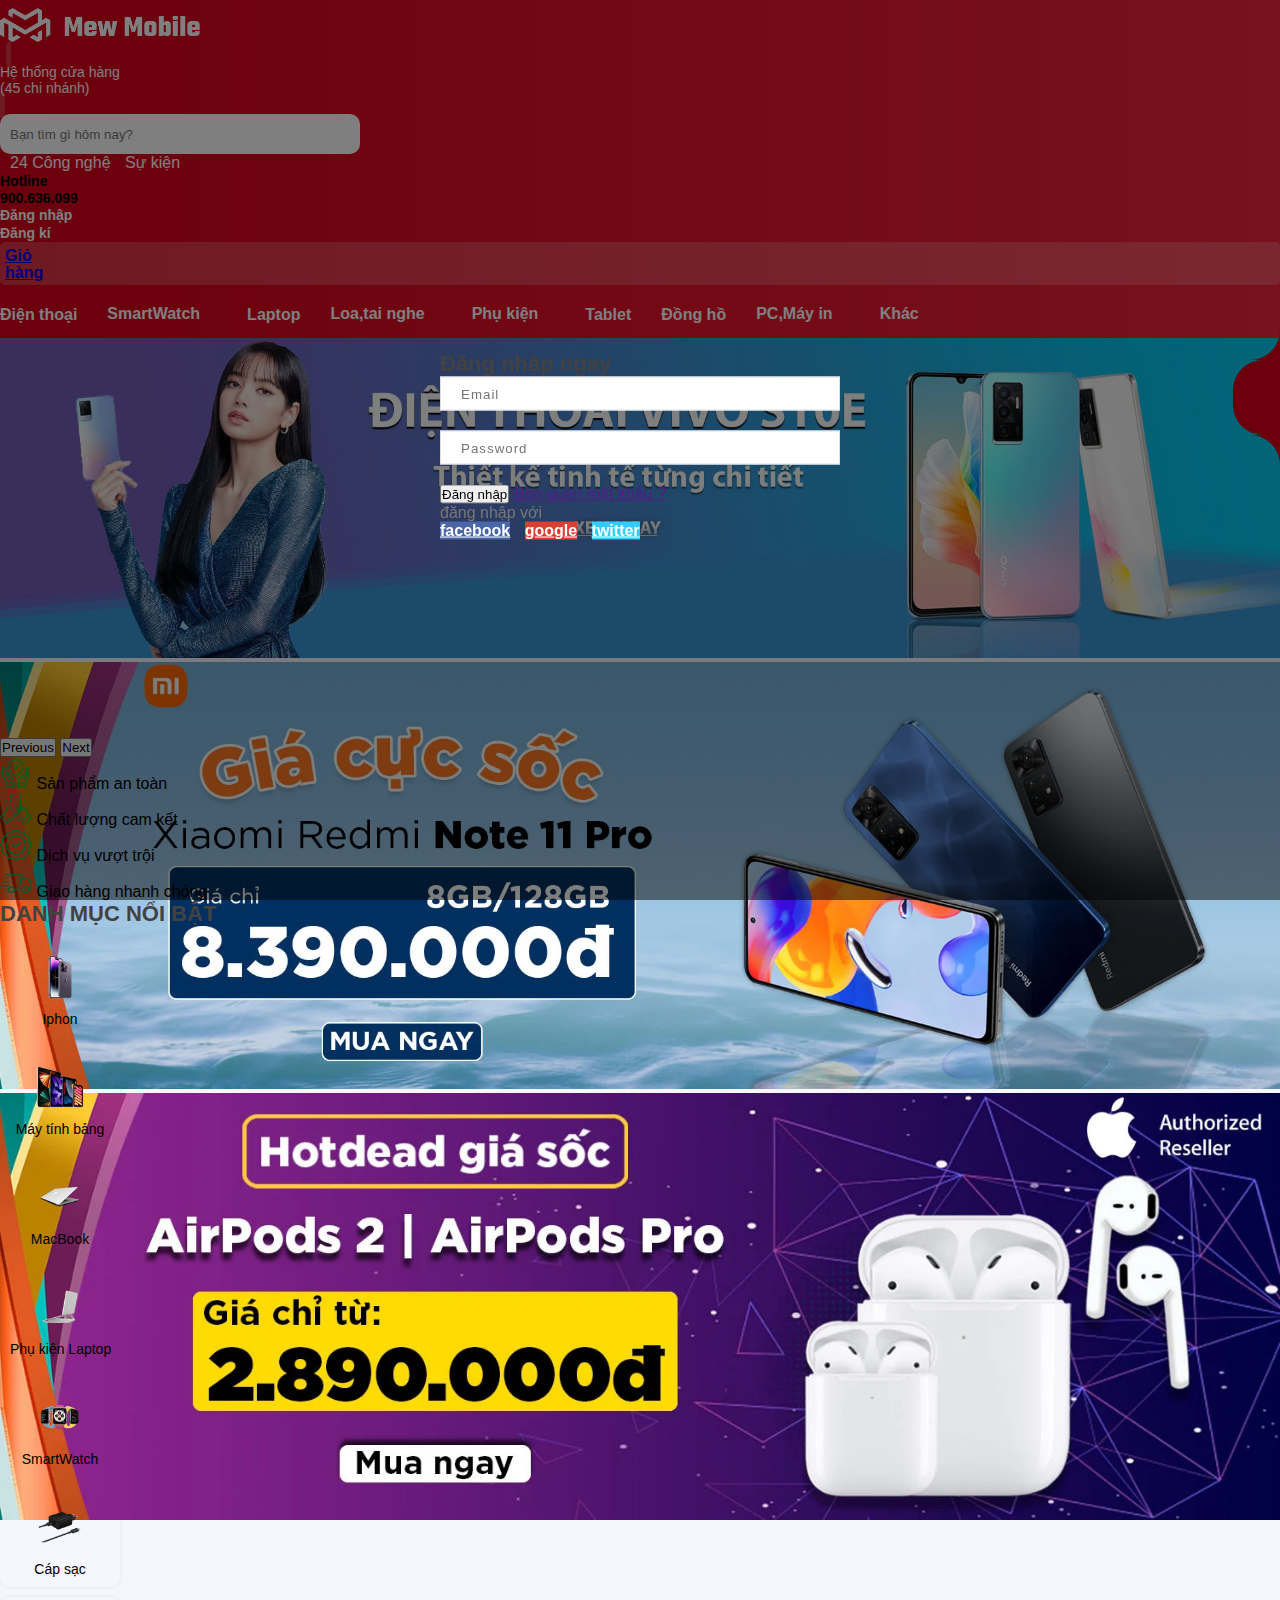
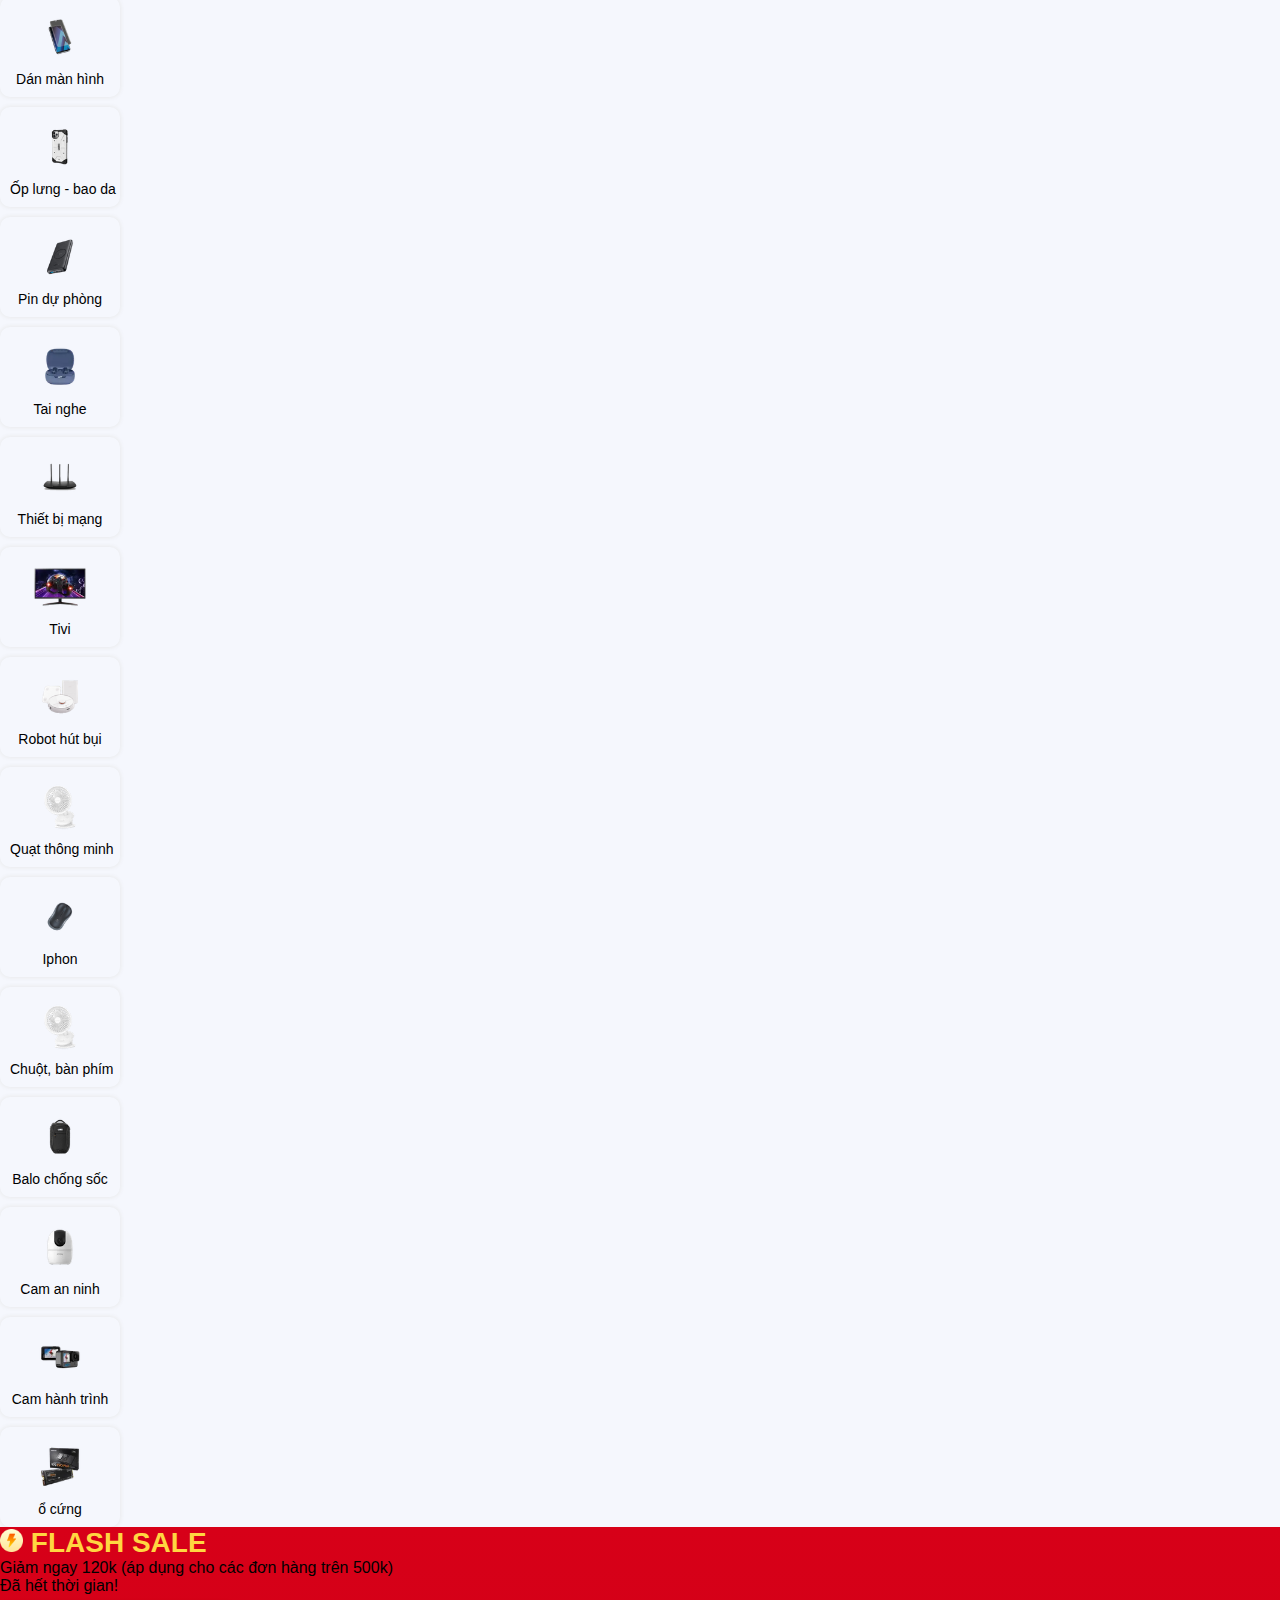
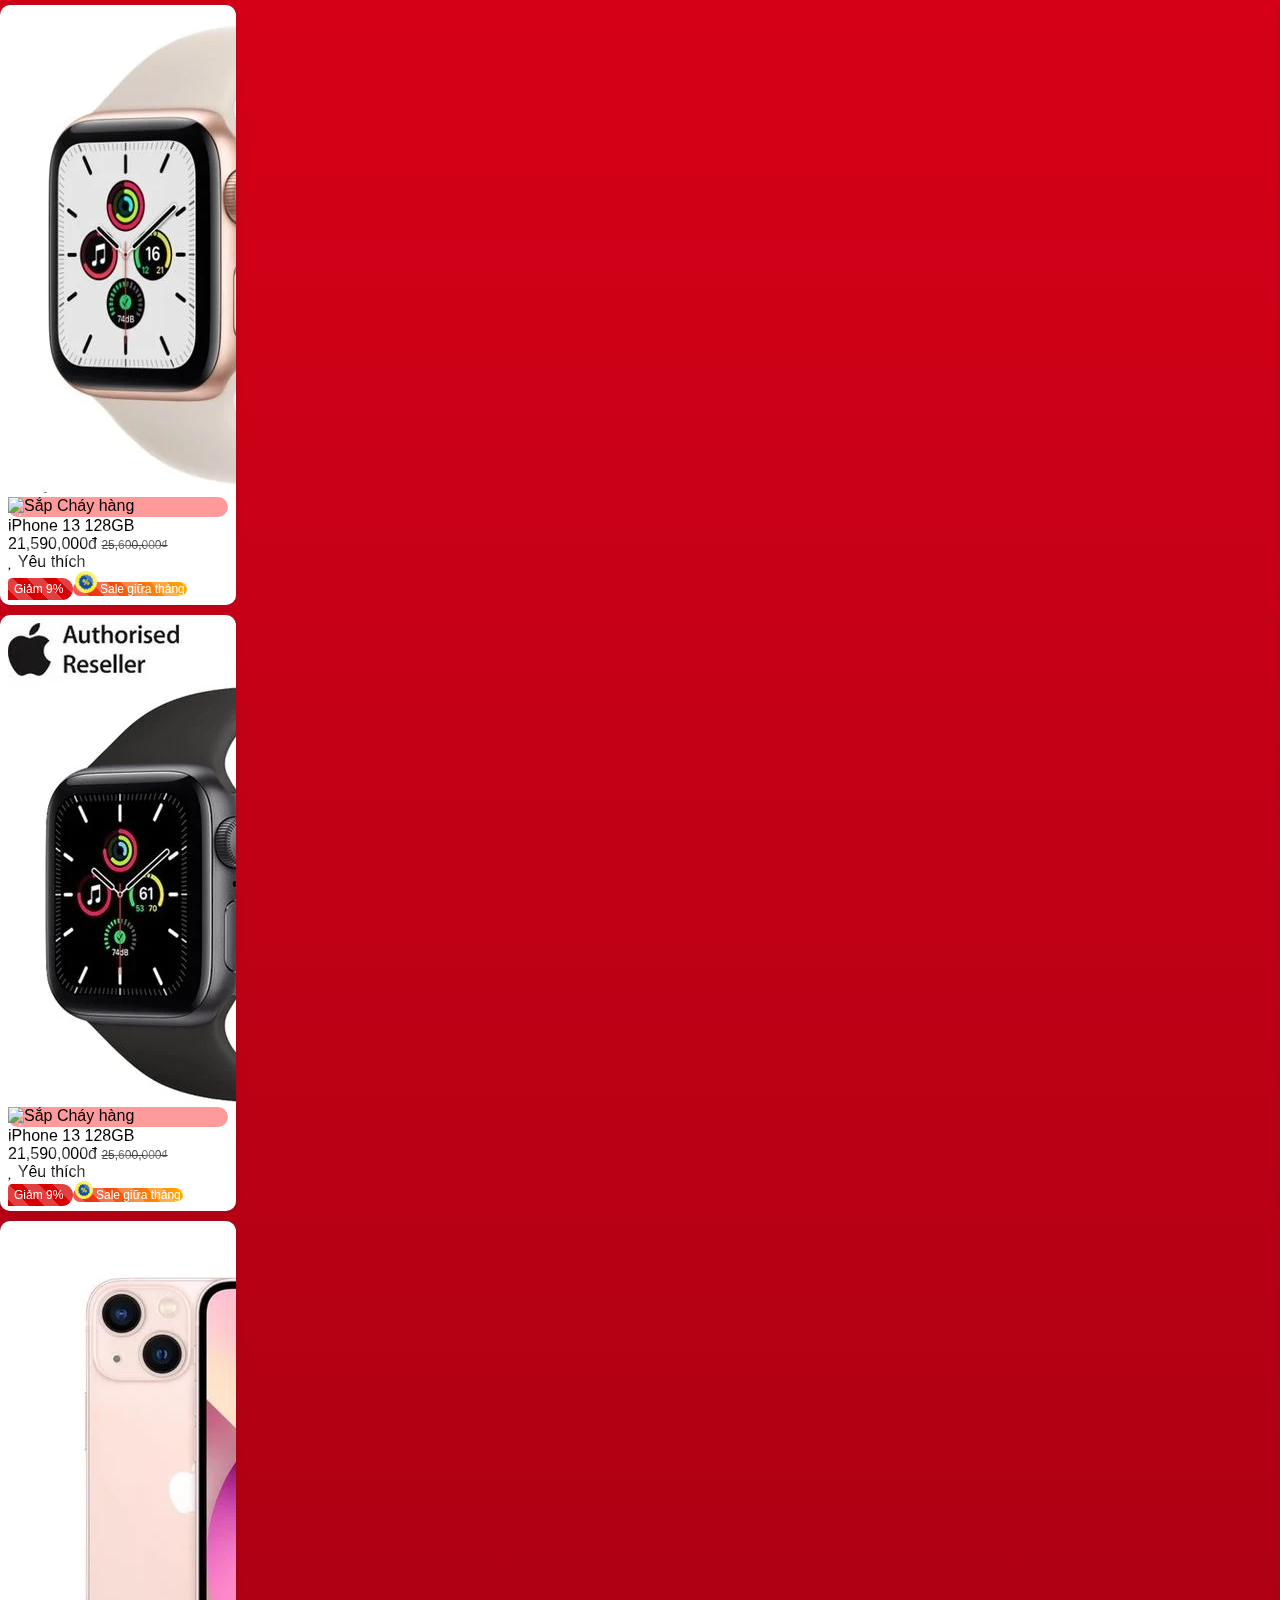
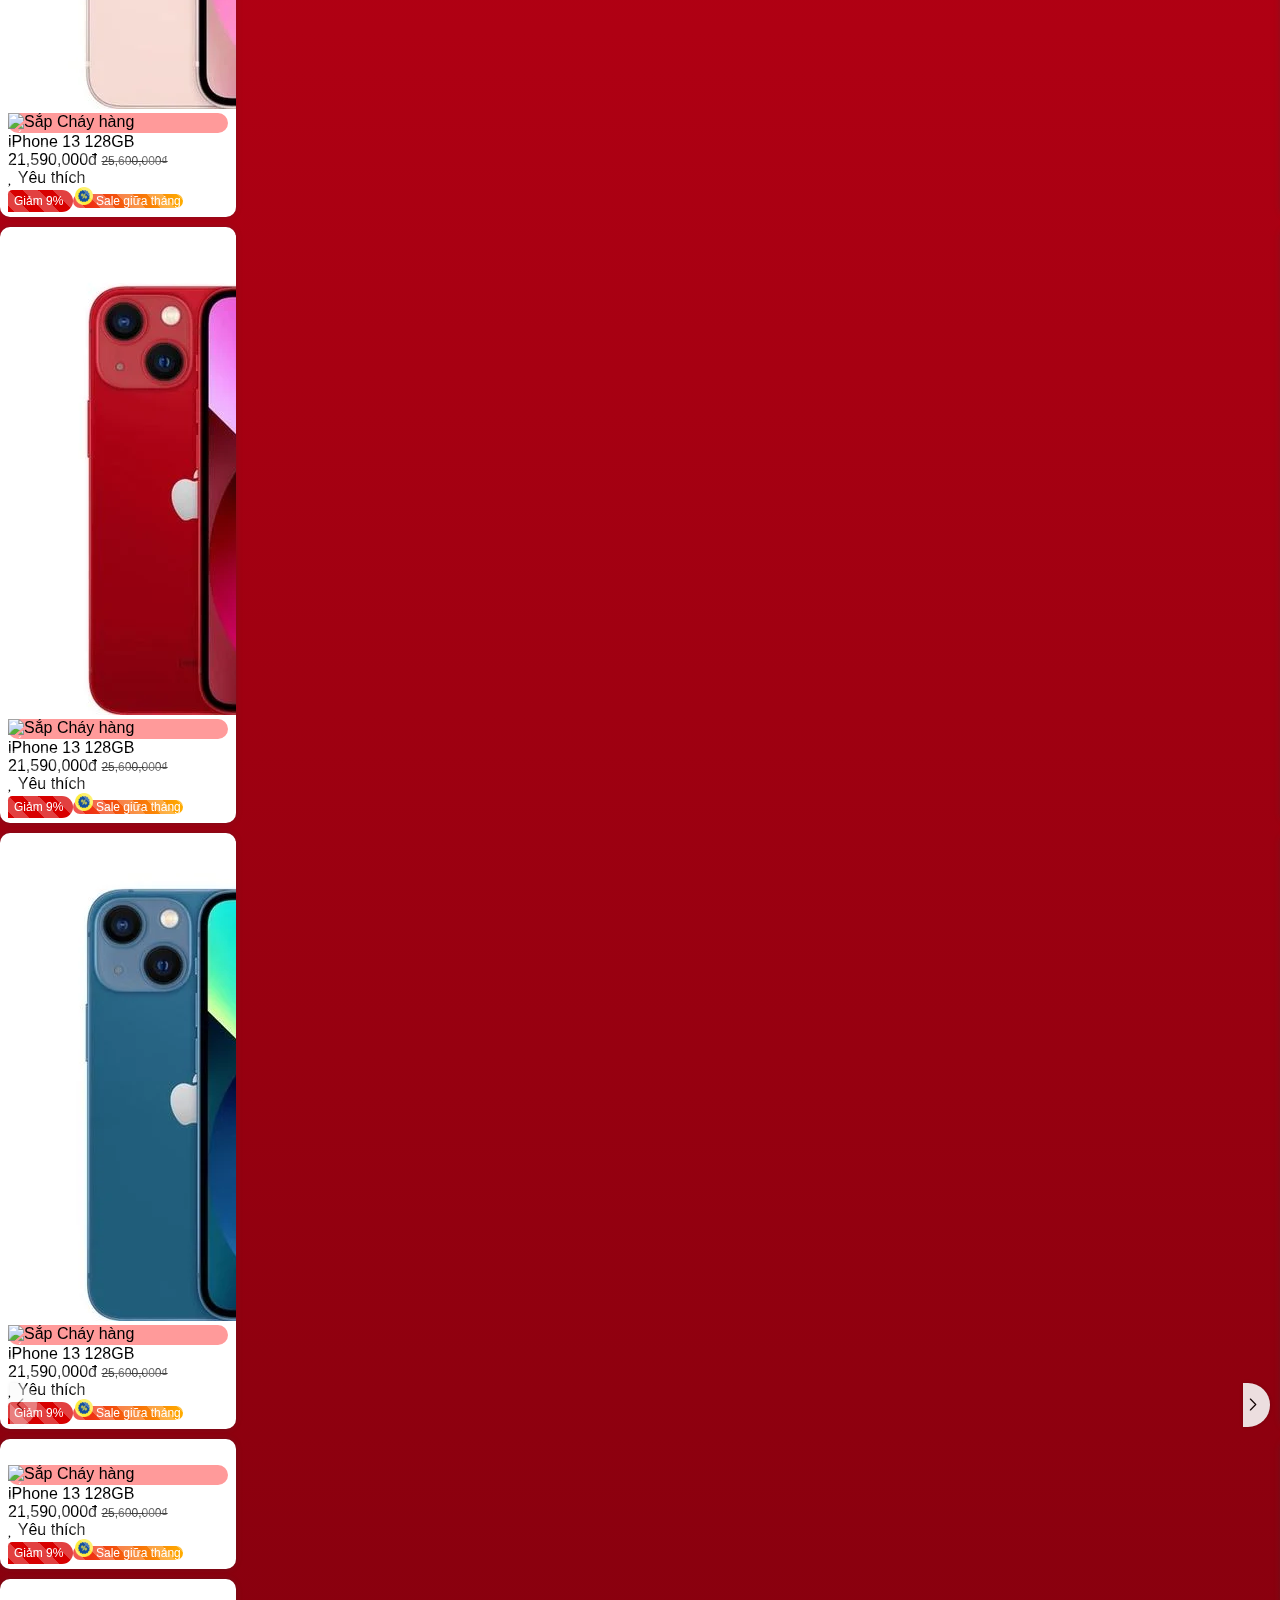
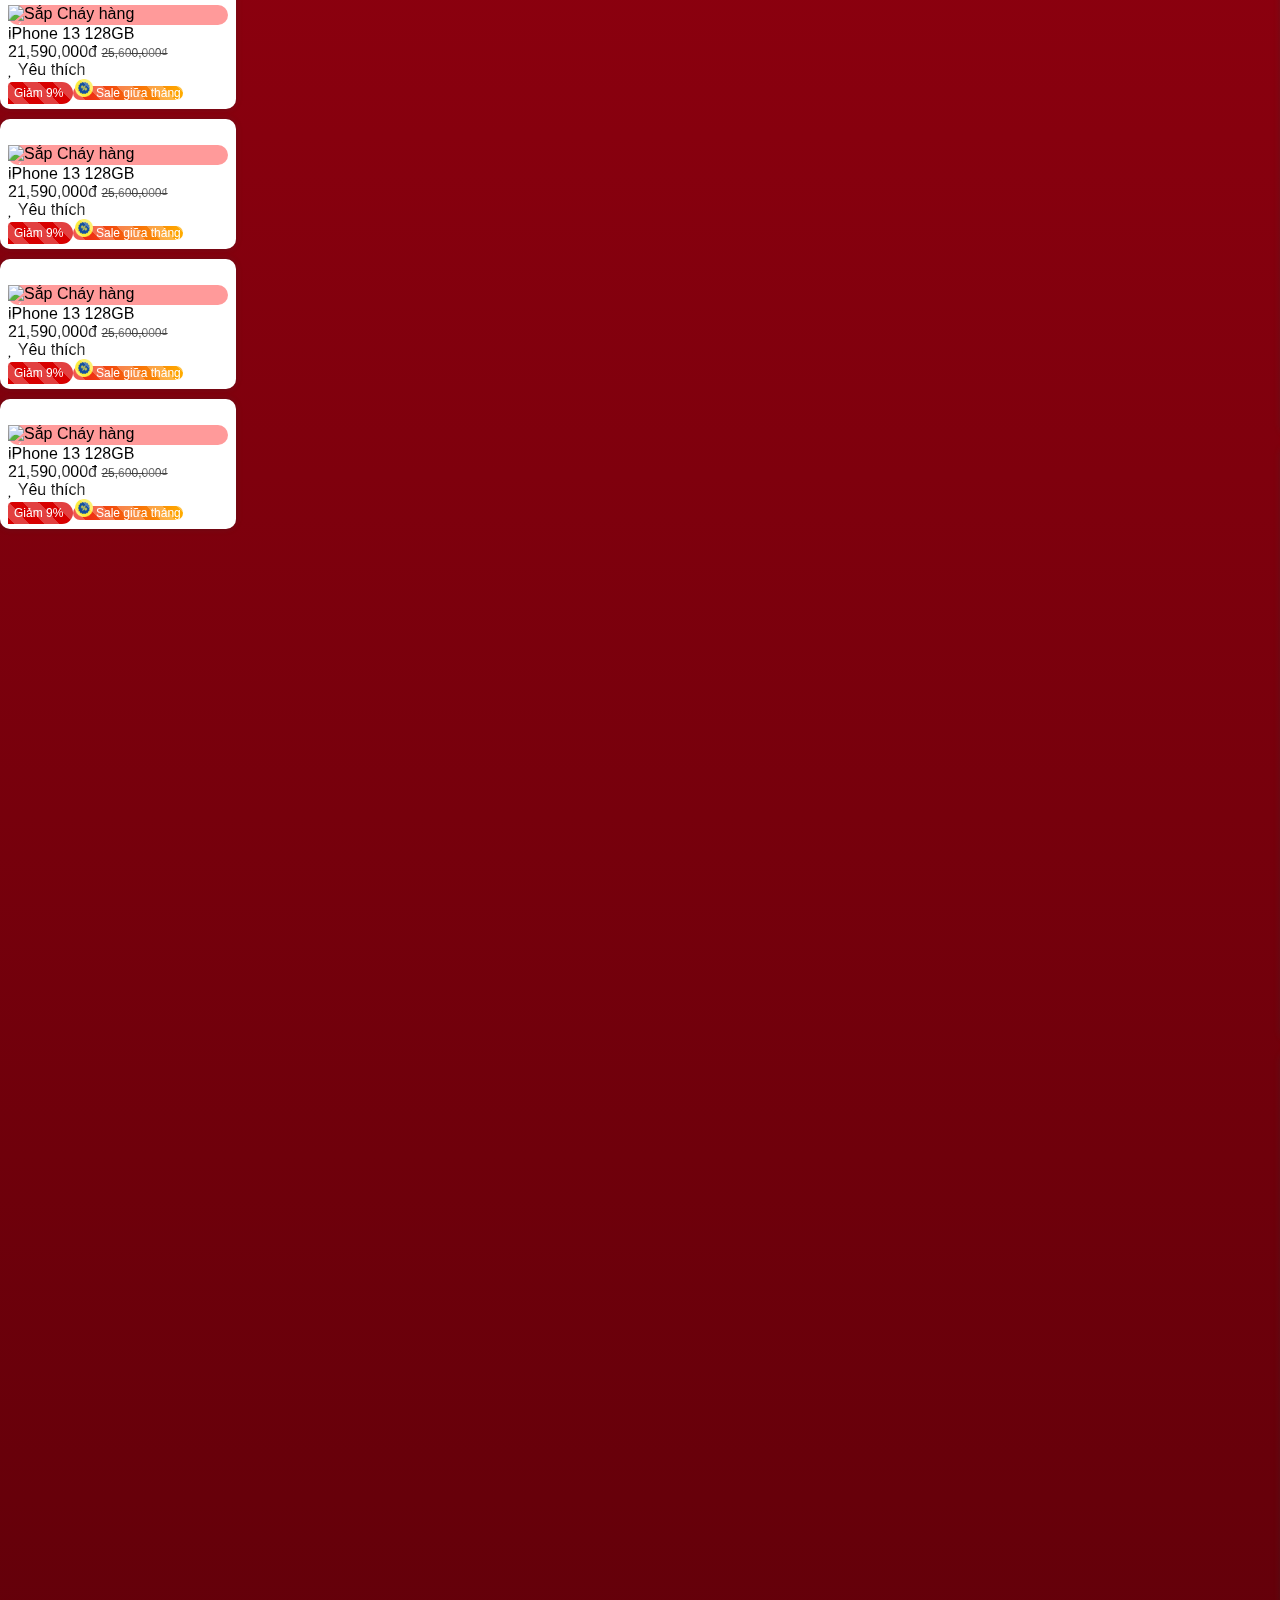
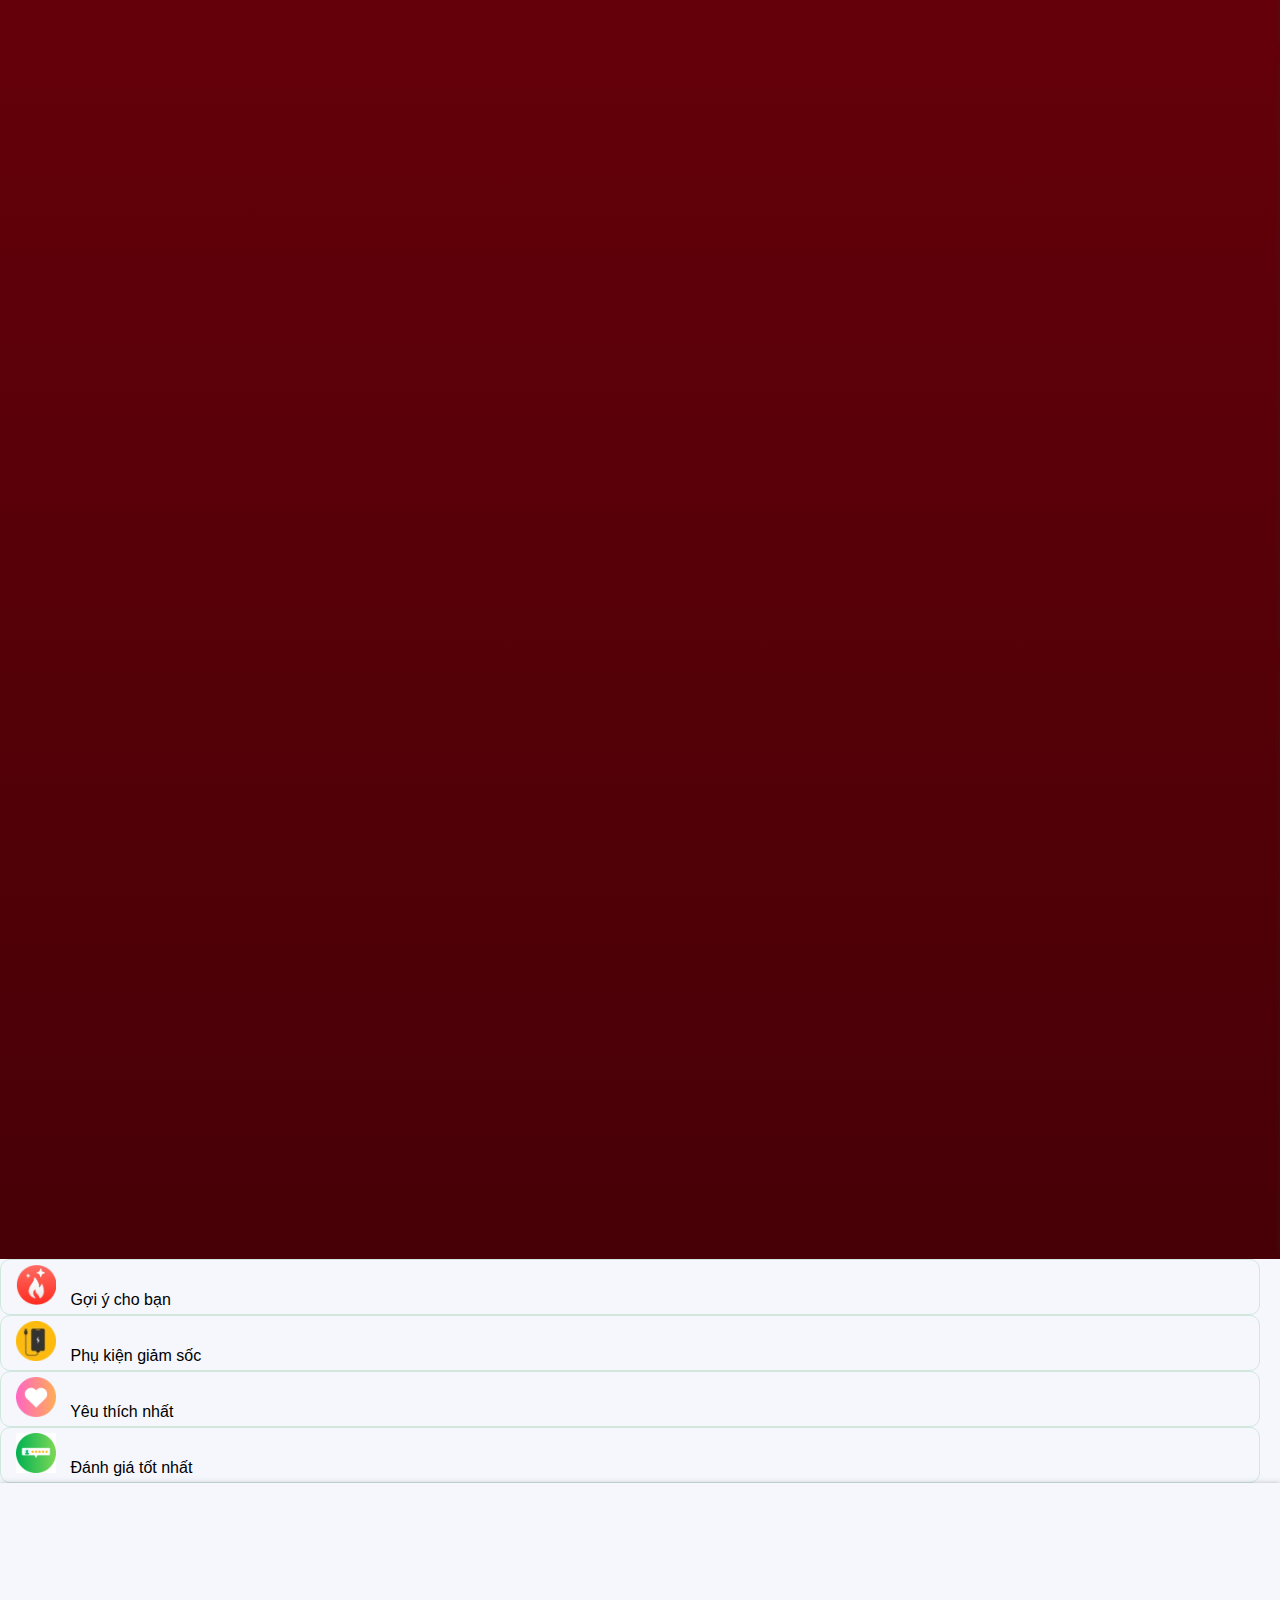
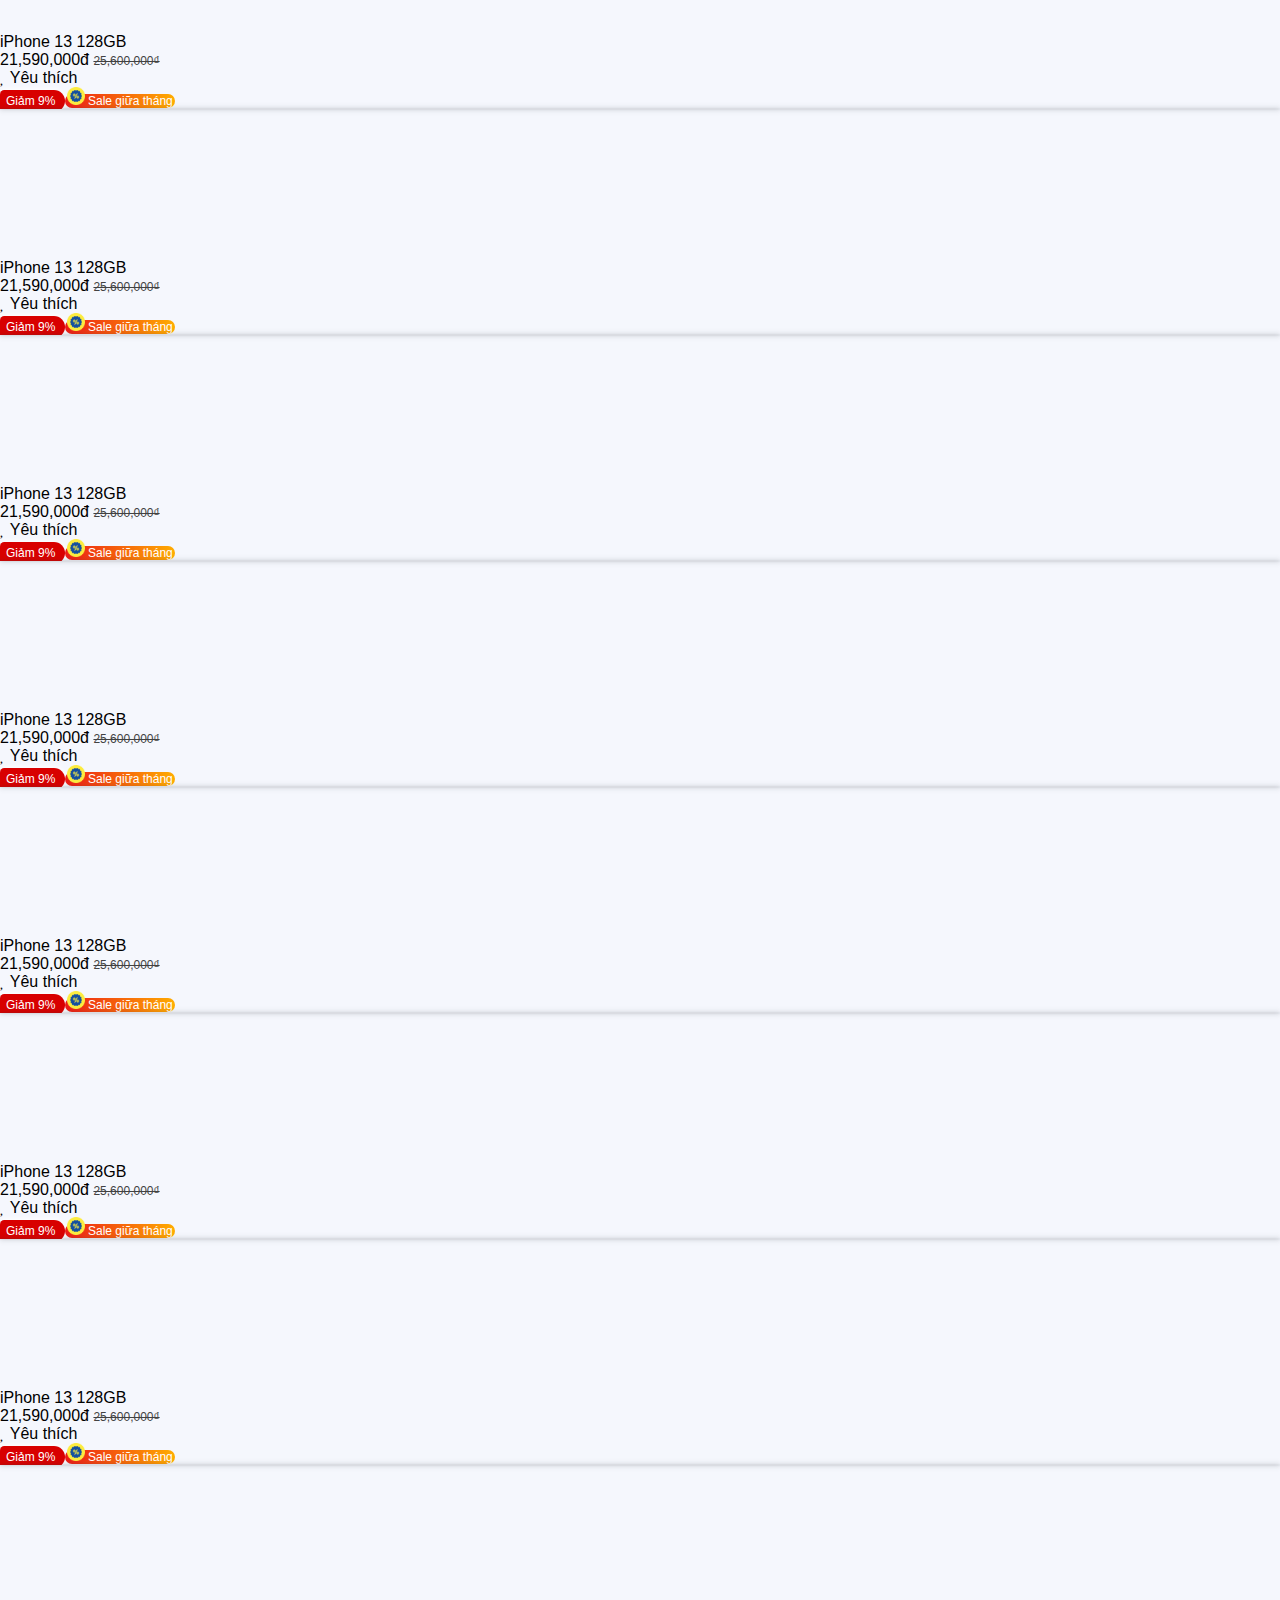
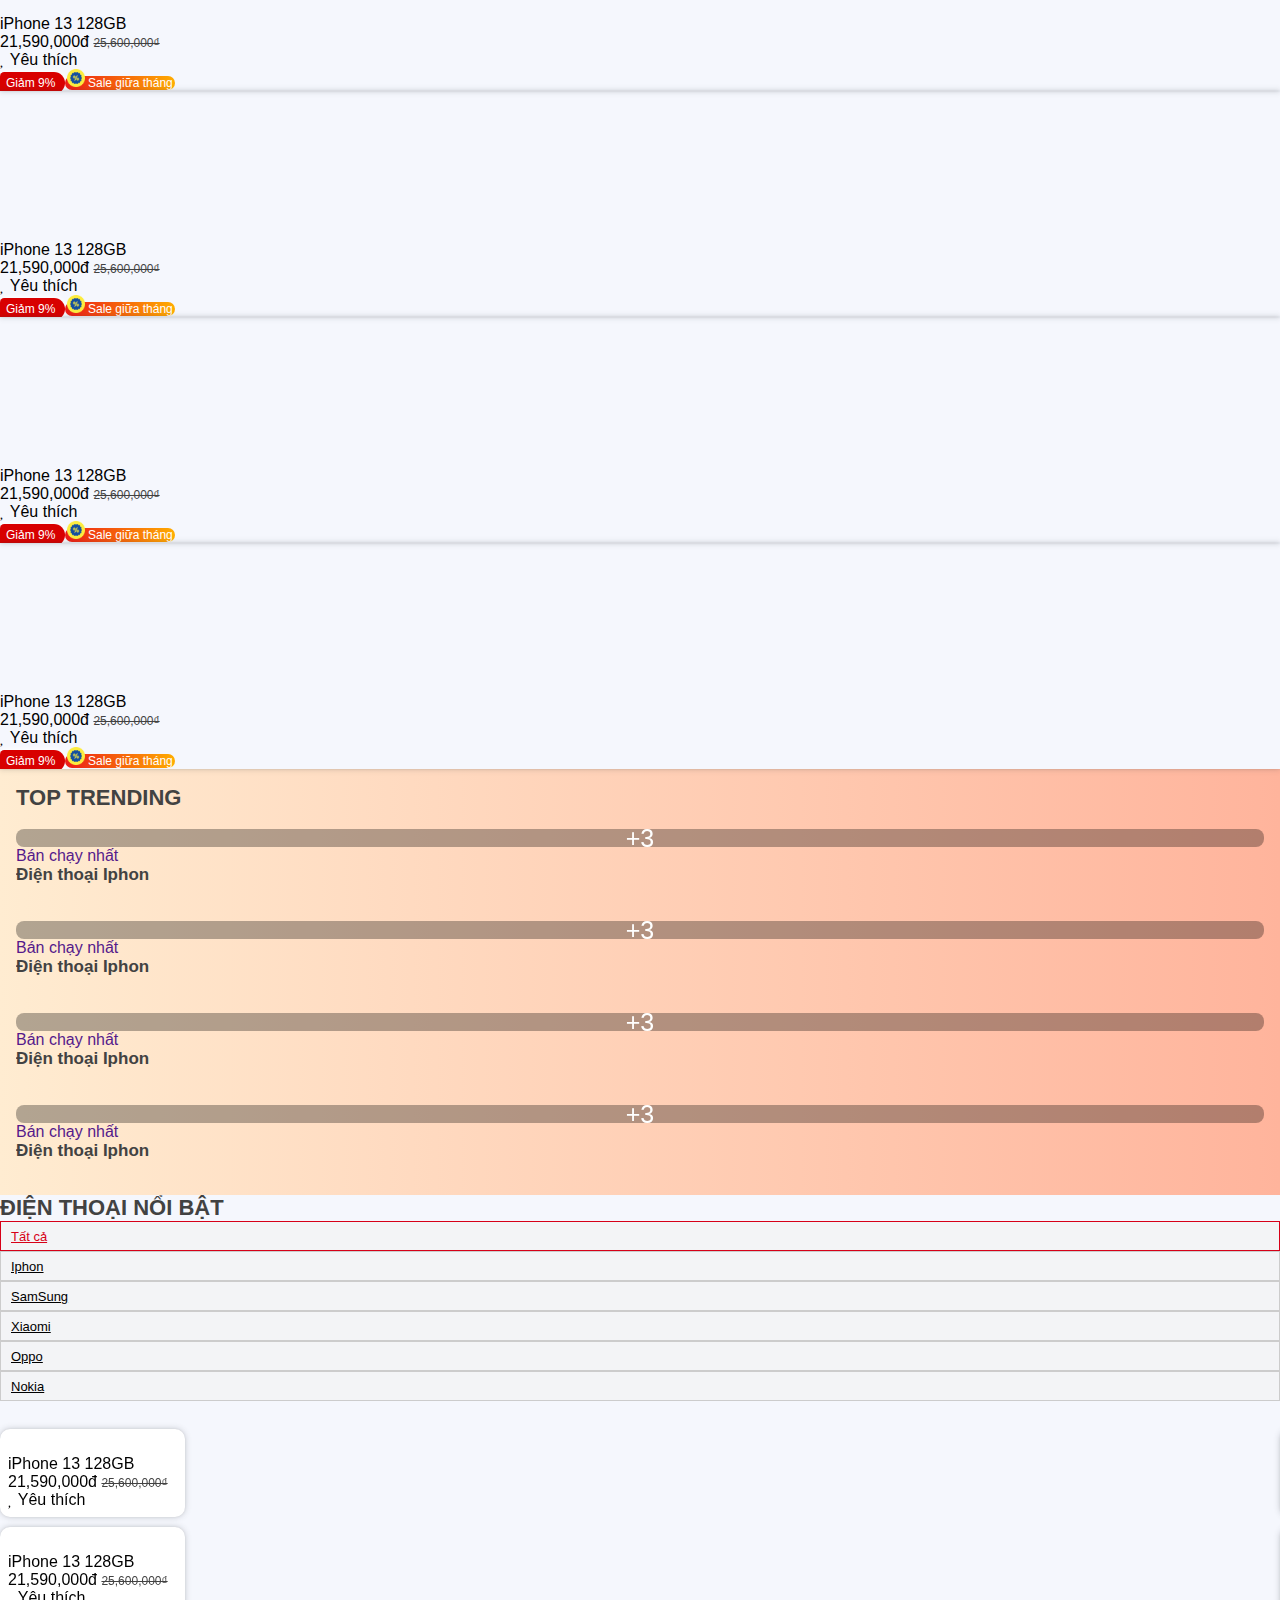
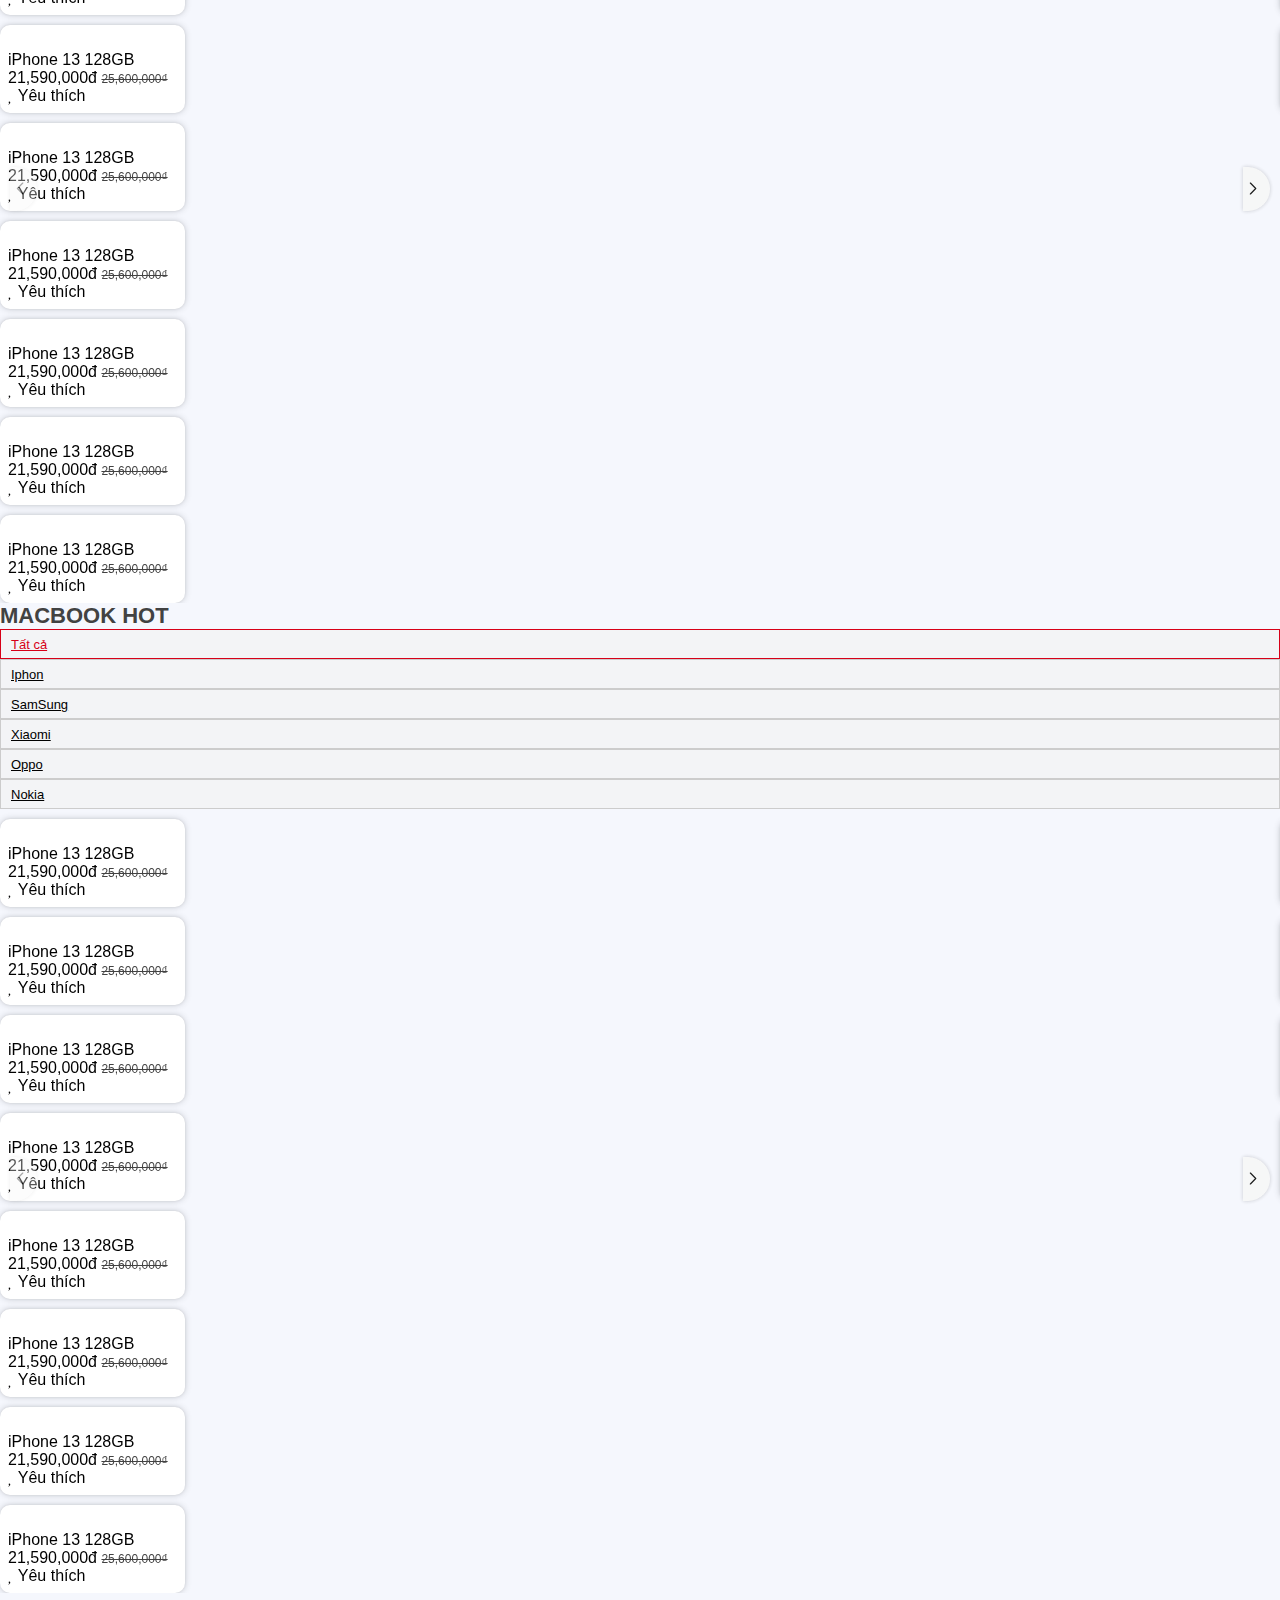
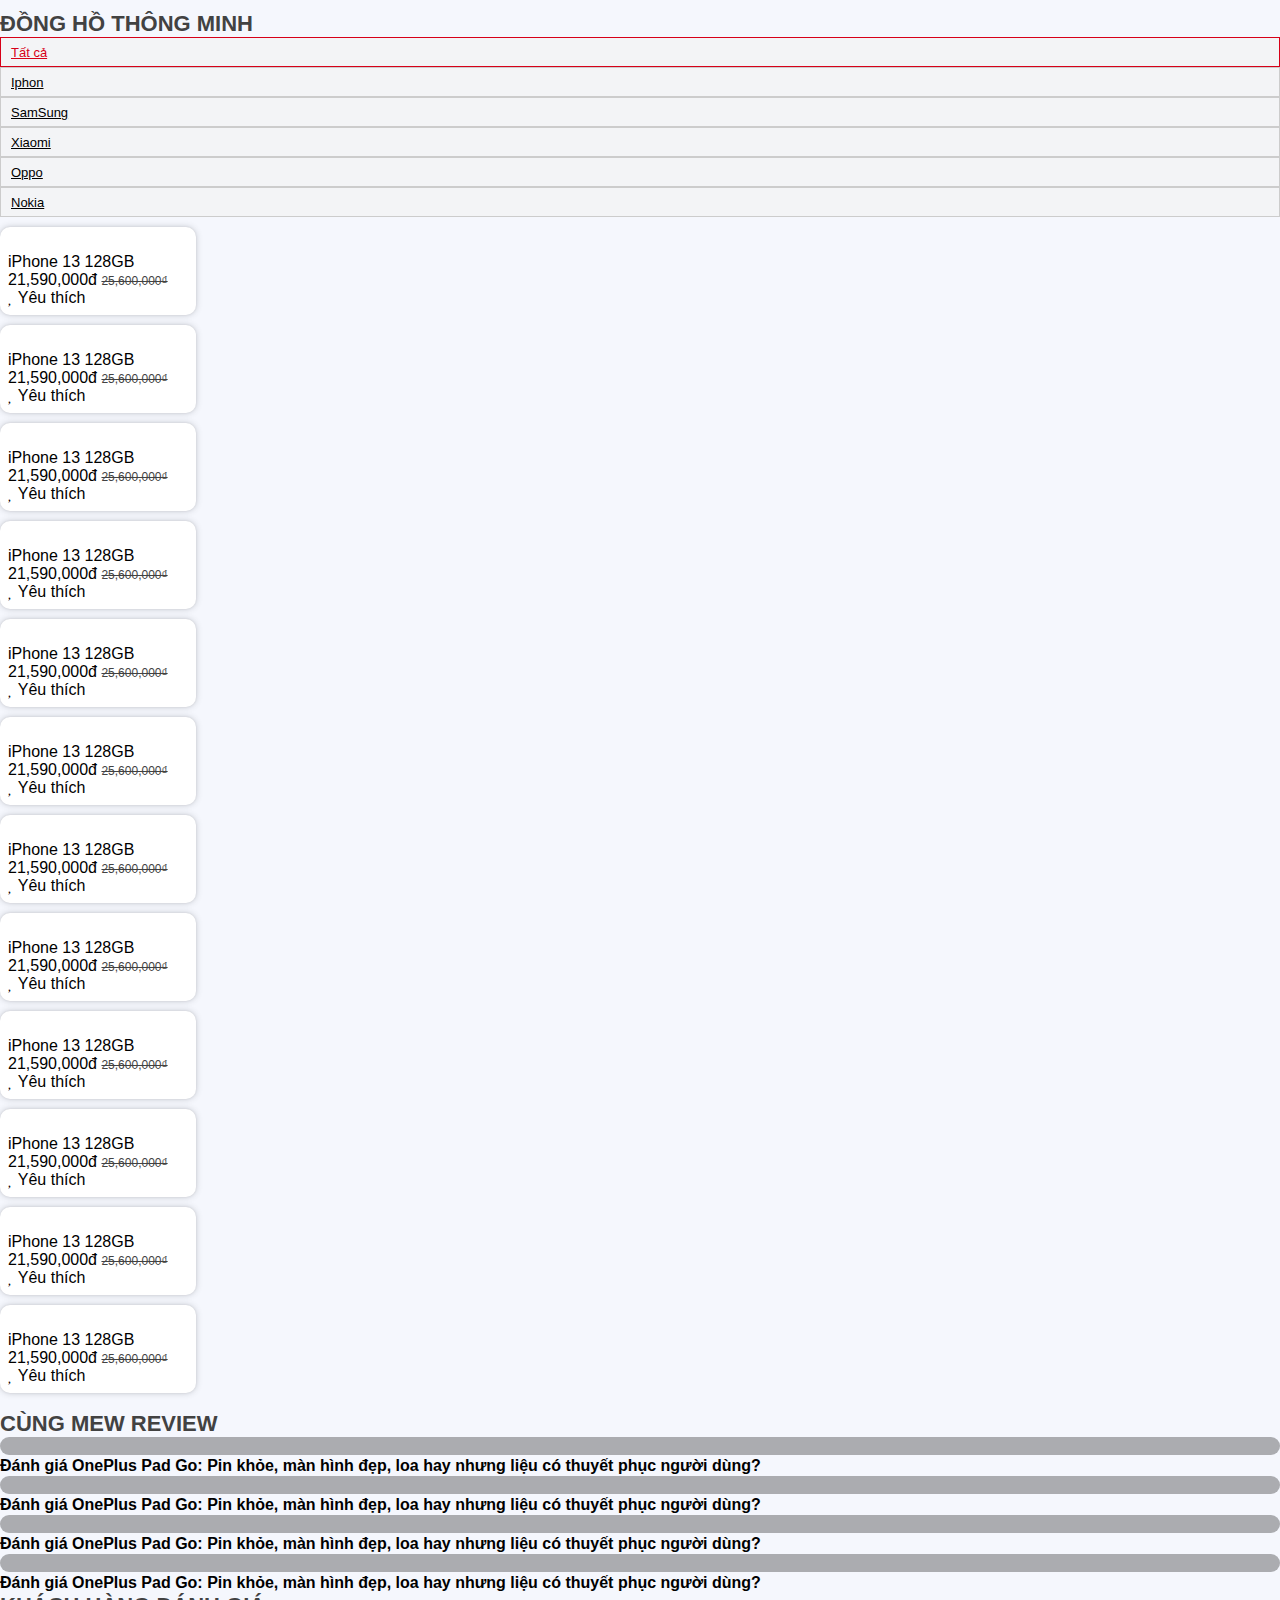
==== commit ae5c427e: "first commit" ====
--- a/index.html
+++ b/index.html
@@ -3626,8 +3626,12 @@
                                     <i class="fa-solid fa-xmark"></i>
                                 </div>
                             </div>
-                            <input type="text" placeholder="Nhập emai">
-                            <input type="text" placeholder="Nhập mật khẩu">
+                            <div class="mb-3">
+                                <input type="email" class="form-control p-2" id="exampleInputEmail1" aria-describedby="emailHelp" placeholder="Email">
+                              </div>
+                              <div class="mb-3">
+                                <input type="password" class="form-control p-2" id="exampleInputEmail1" aria-describedby="emailHelp" placeholder="Password">
+                              </div>
                             <div
                                 class="d-flex justify-content-between align-items-center mt-2">
                                 <button class="btn btn-danger">Đăng
@@ -3637,7 +3641,7 @@
                             </div>
                             <div class="from-box mt-4">
                                 <div class="text-center mb-2">
-                                    <div class style="color: #777">đăng nhập
+                                    <div class="mb-4" style="color: #777">đăng nhập
                                         với</div>
 
                                     <a href
--- a/style.css
+++ b/style.css
@@ -1096,7 +1096,7 @@
     pointer-events: none;
 }
 .login-form-home{
-    position: absolute;
+    position: fixed;
     left: 50%;
     top: 50%;
     transform: translate(-50% , -50%);
@@ -1119,7 +1119,7 @@
     color: var(--textColor);
 }
 .layer{
-    position: absolute;
+    position: fixed;
     width: 100%;
     min-height: 100vh;
     background-color: rgba(0, 0, 0, 0.5);
@@ -1140,15 +1140,15 @@
 .fix-phone .fa-phone-volume{
     animation: deg ease 1.5s infinite;
 }
-.form-box .btn-facebook{
+.btn.btn-facebook{
     background: #4866a8;
 }
 
-.form-box .btn-google{
+.btn.btn-google{
     background: #da3f34;
 }
 
-.form-box .btn-twitter{
+.btn.btn-twitter{
     background: #33ccff;
 }
 
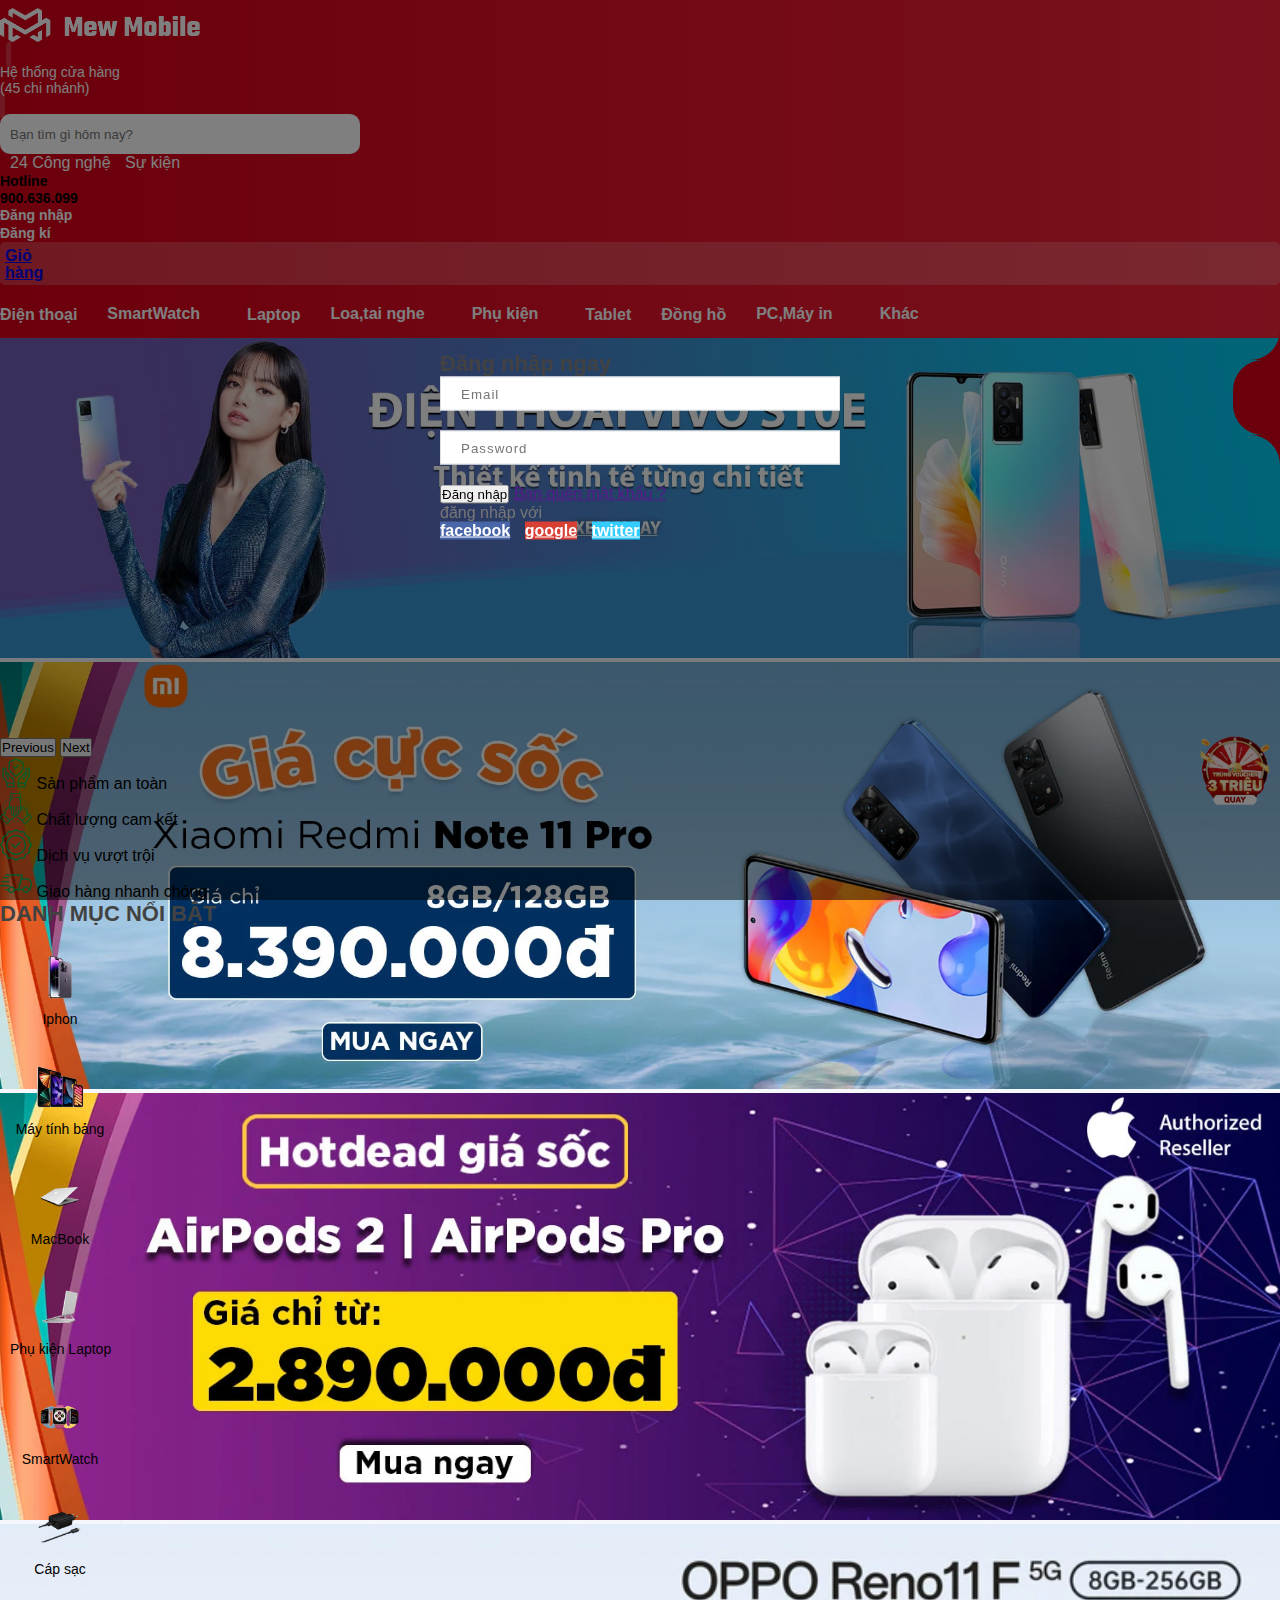
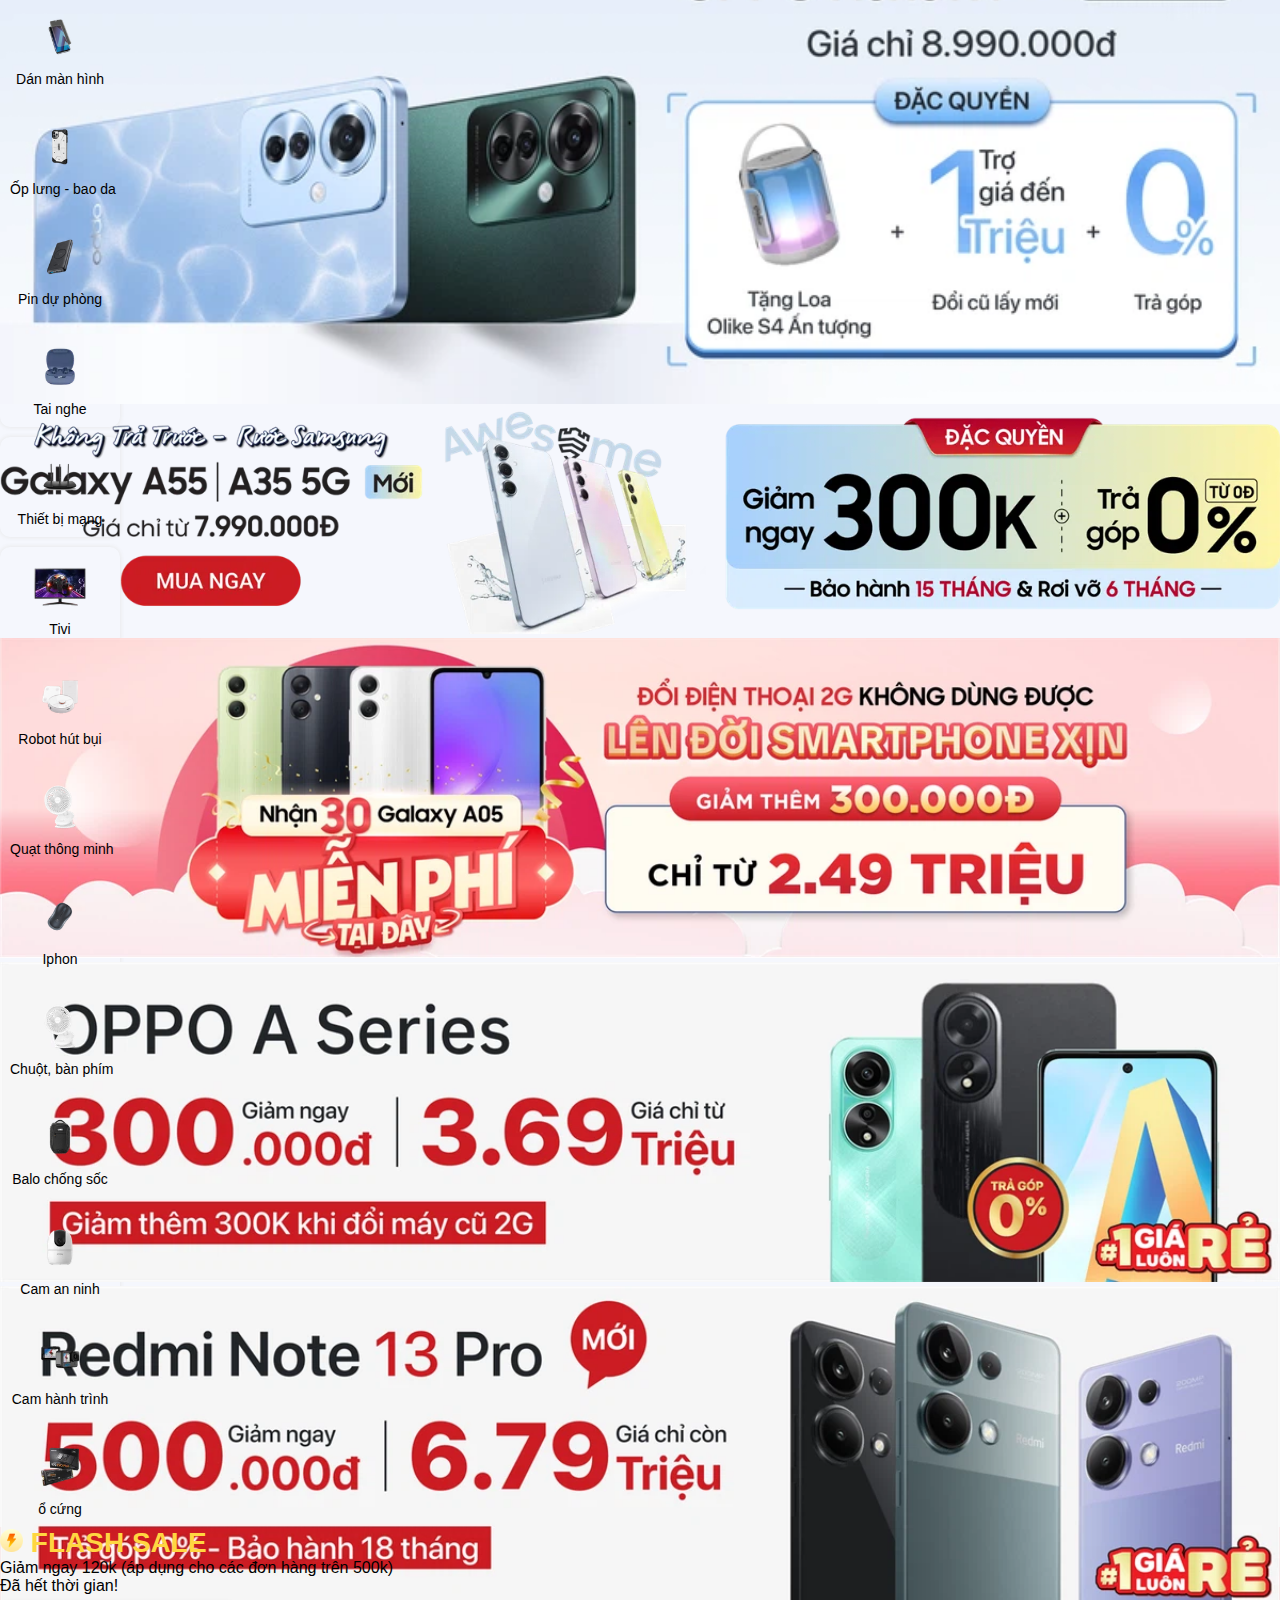
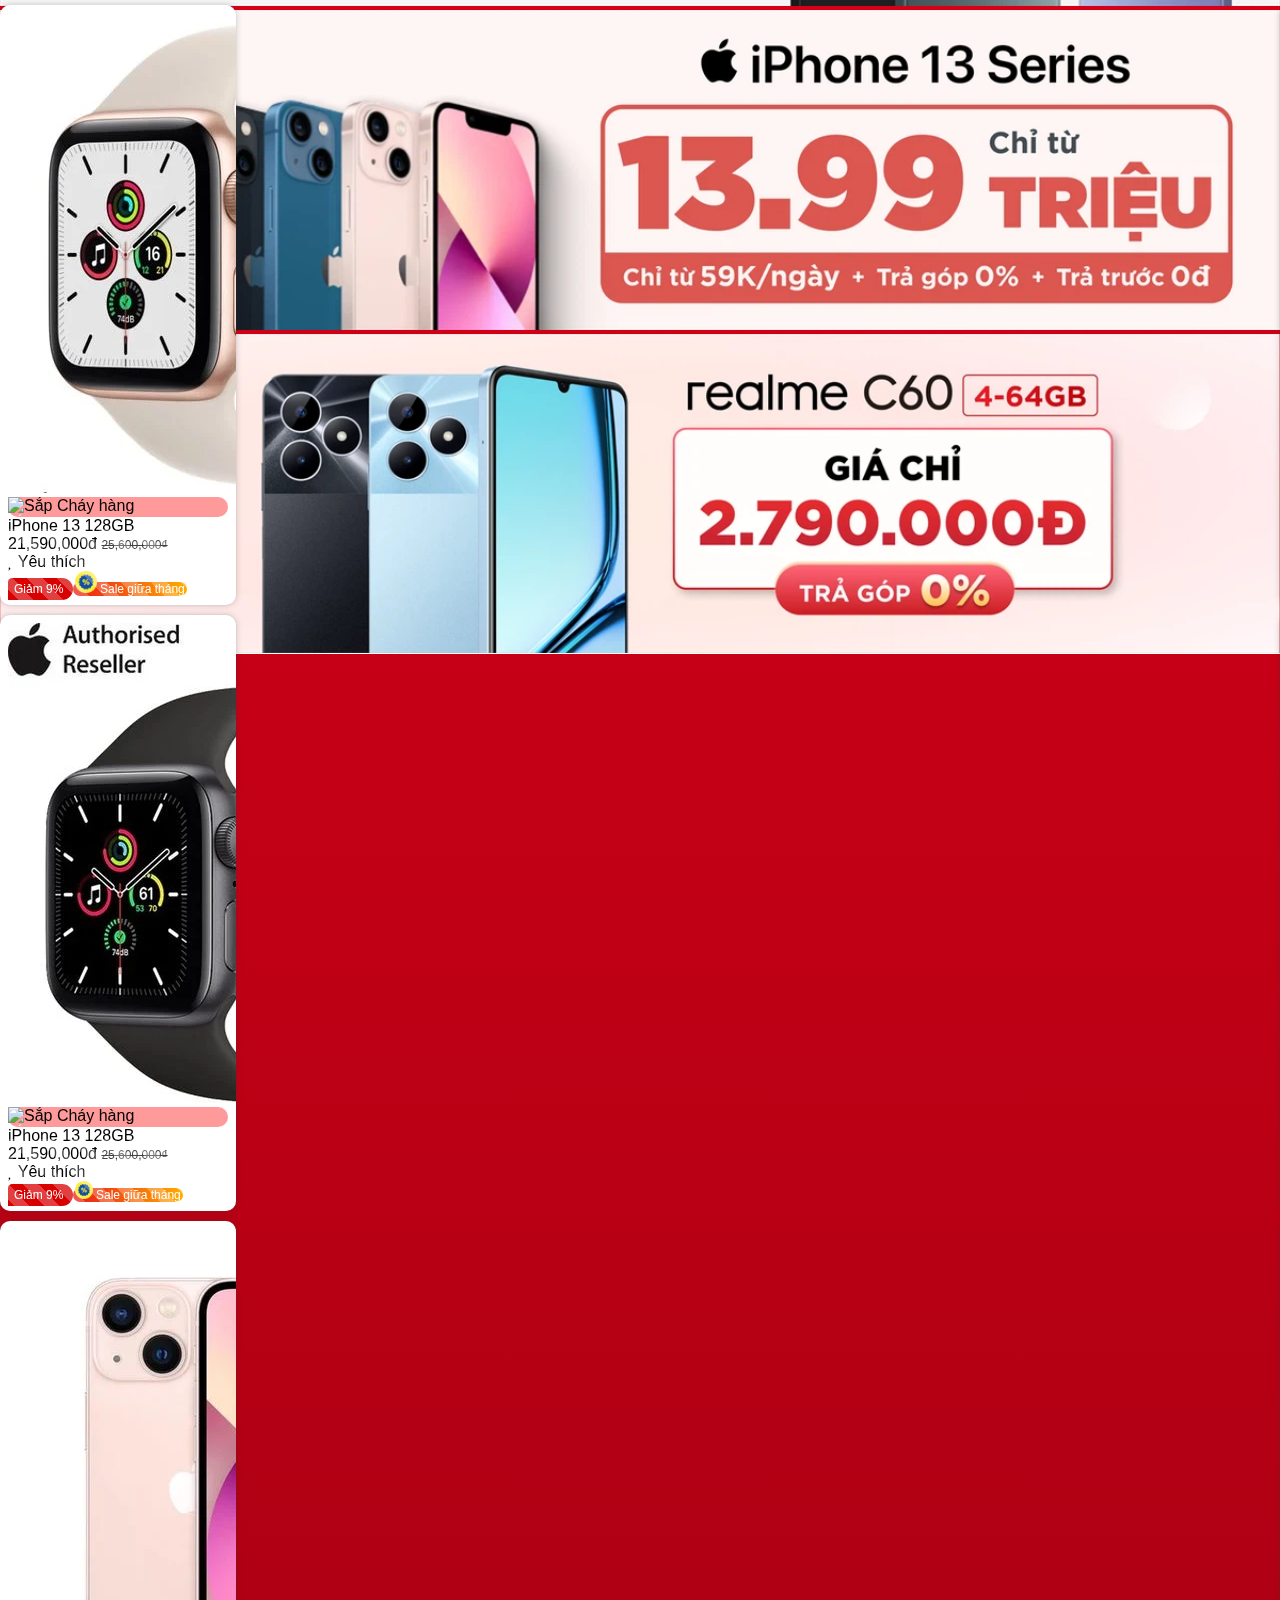
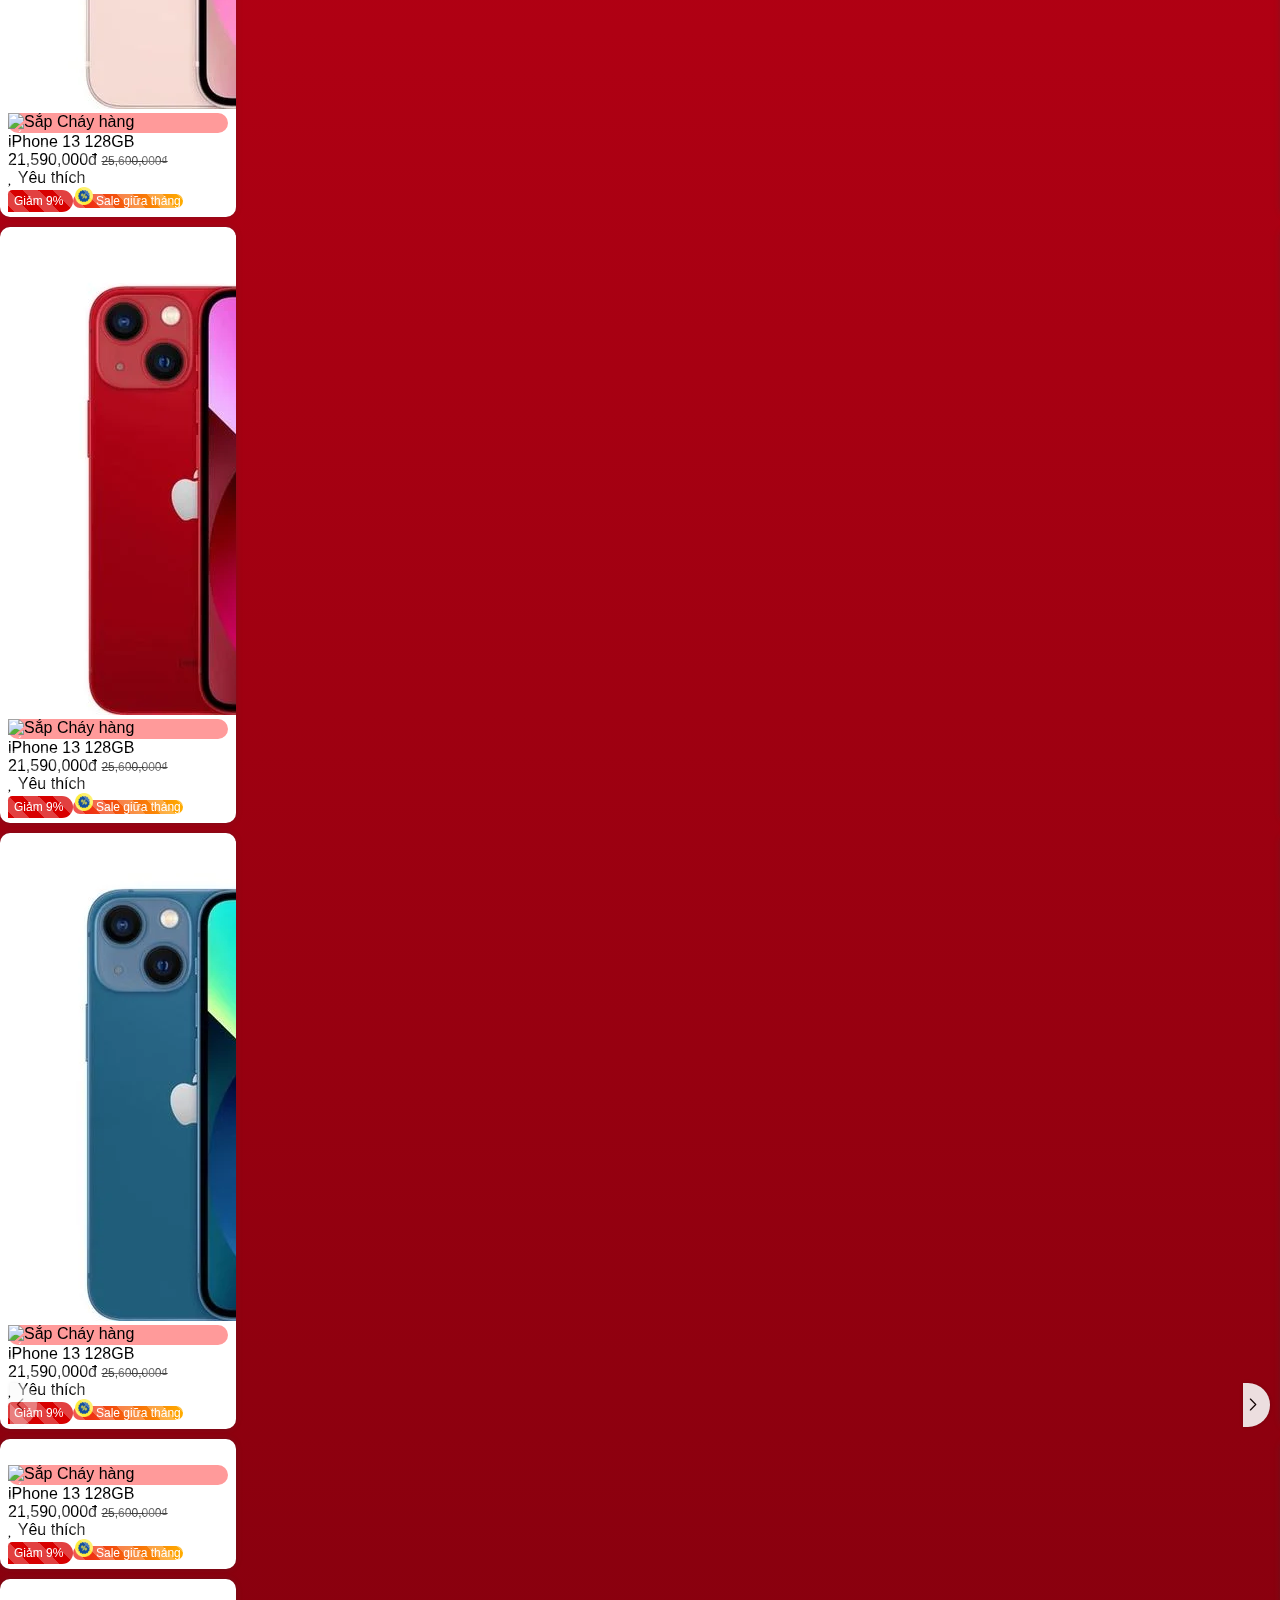
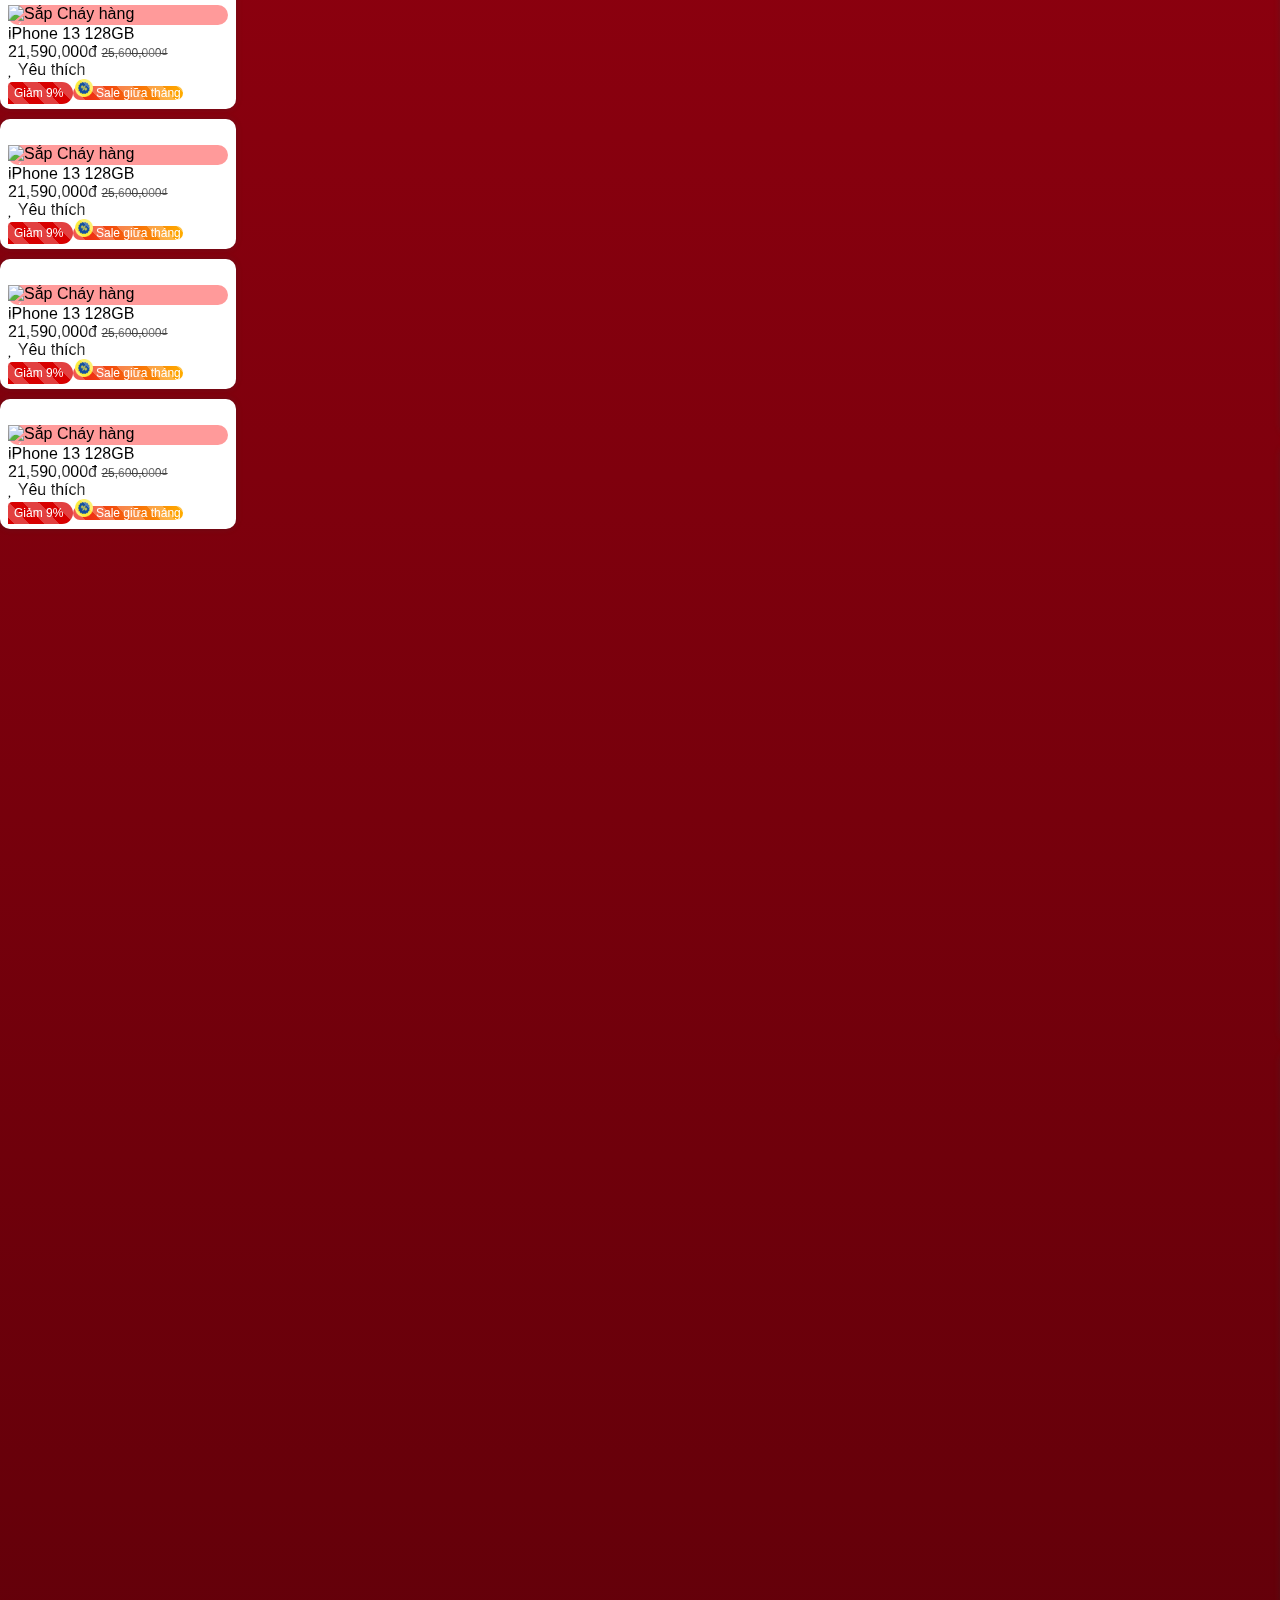
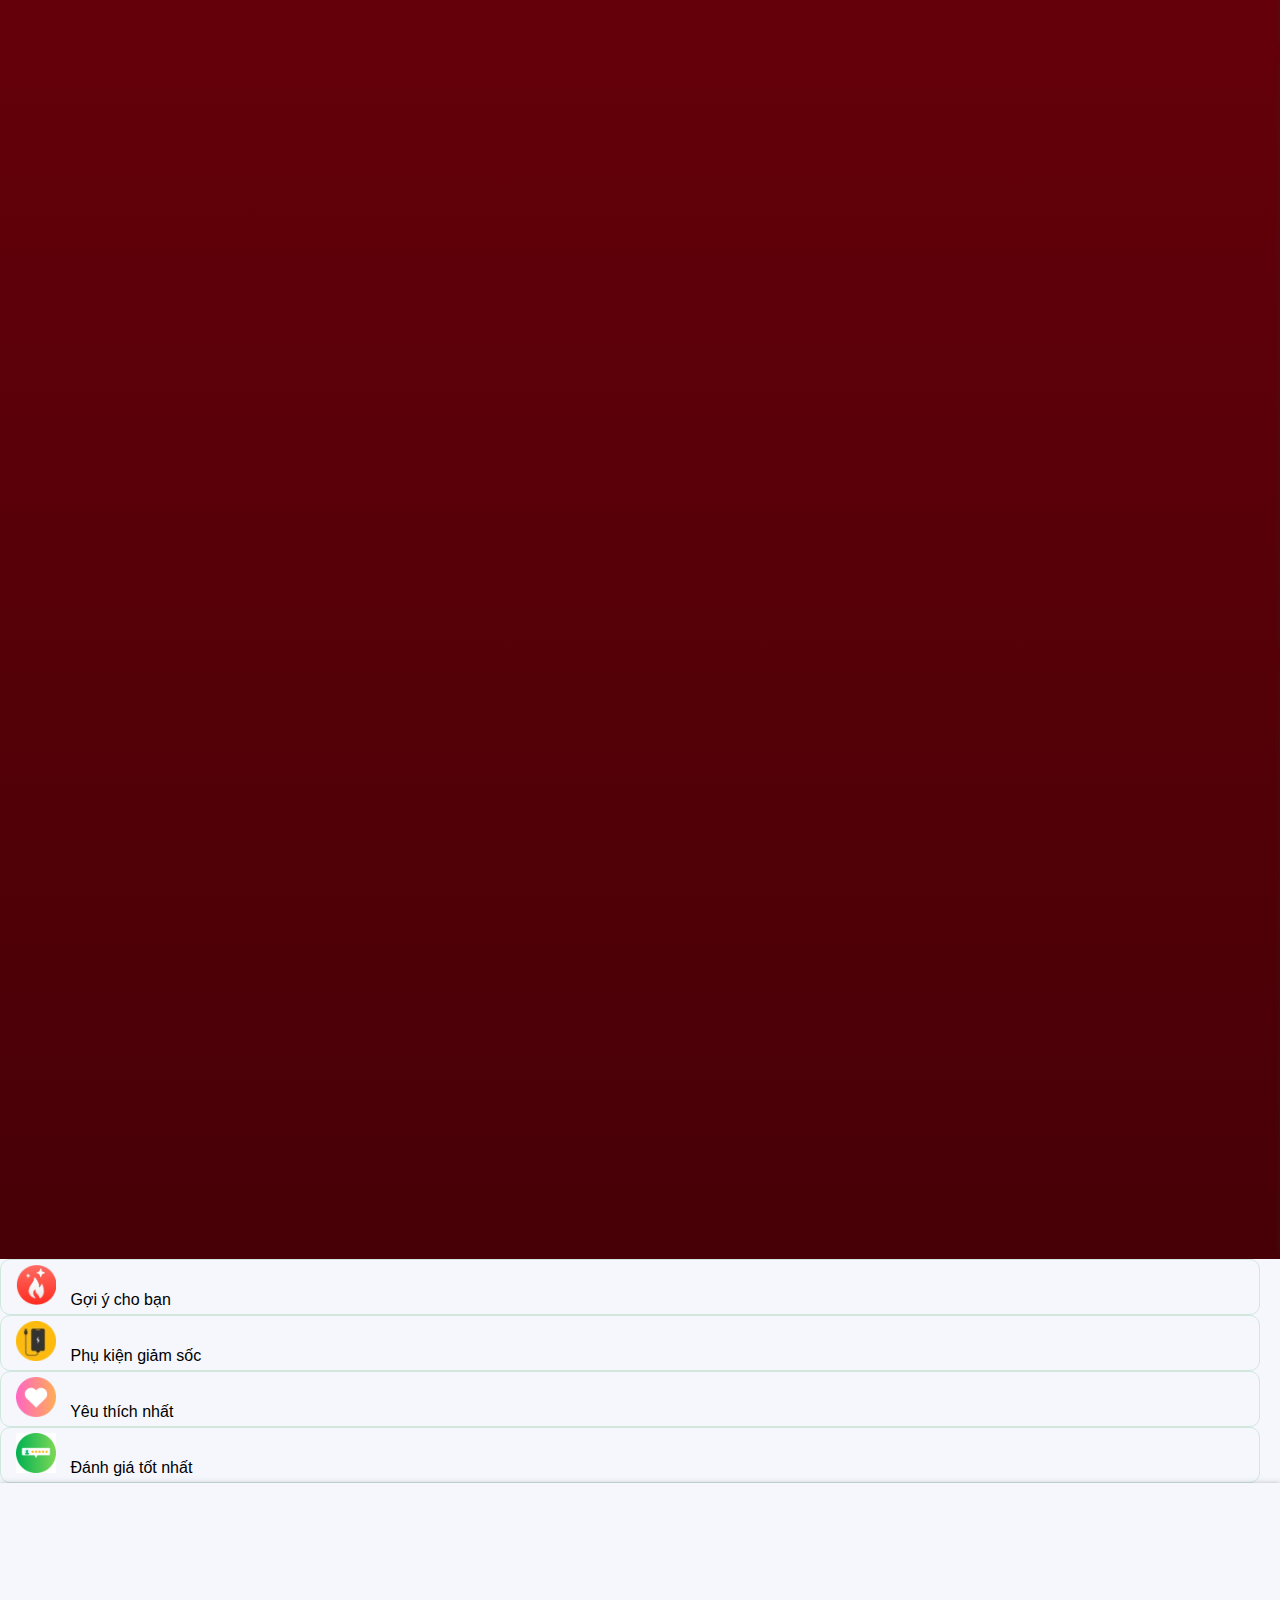
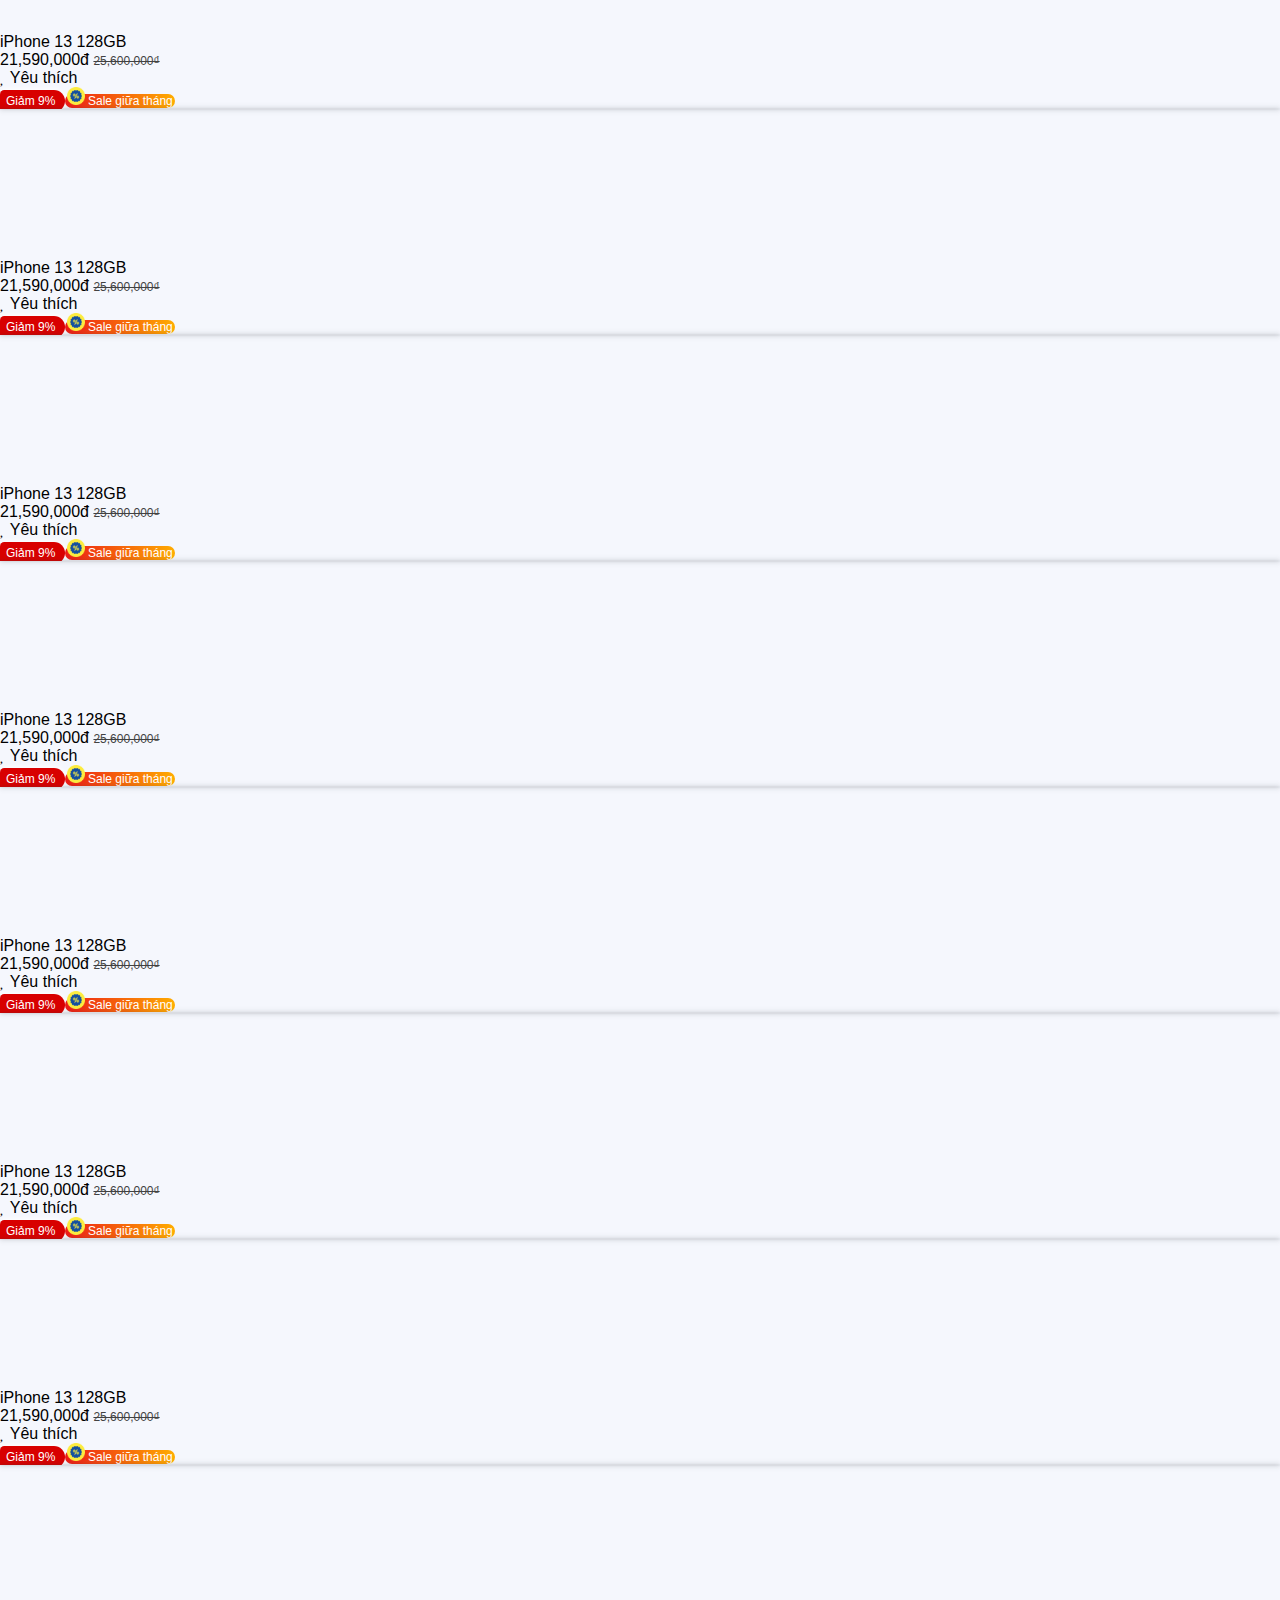
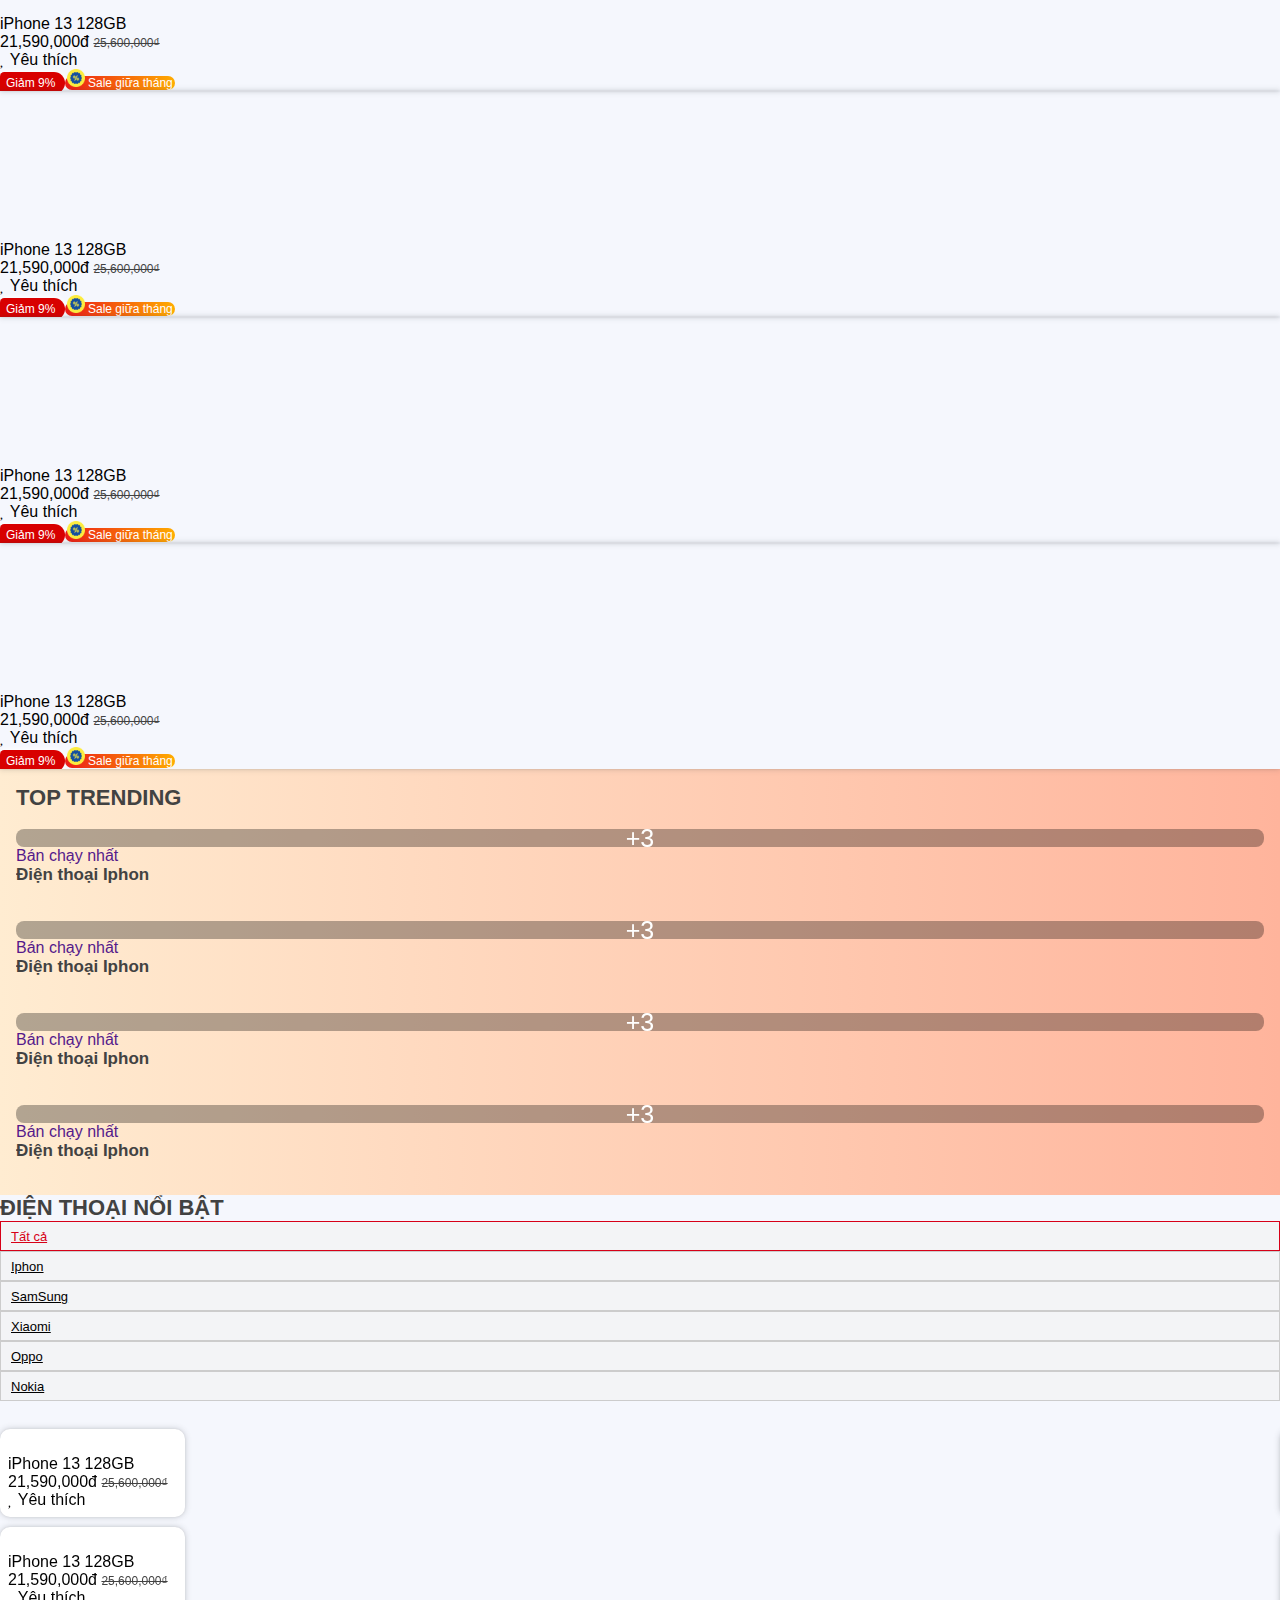
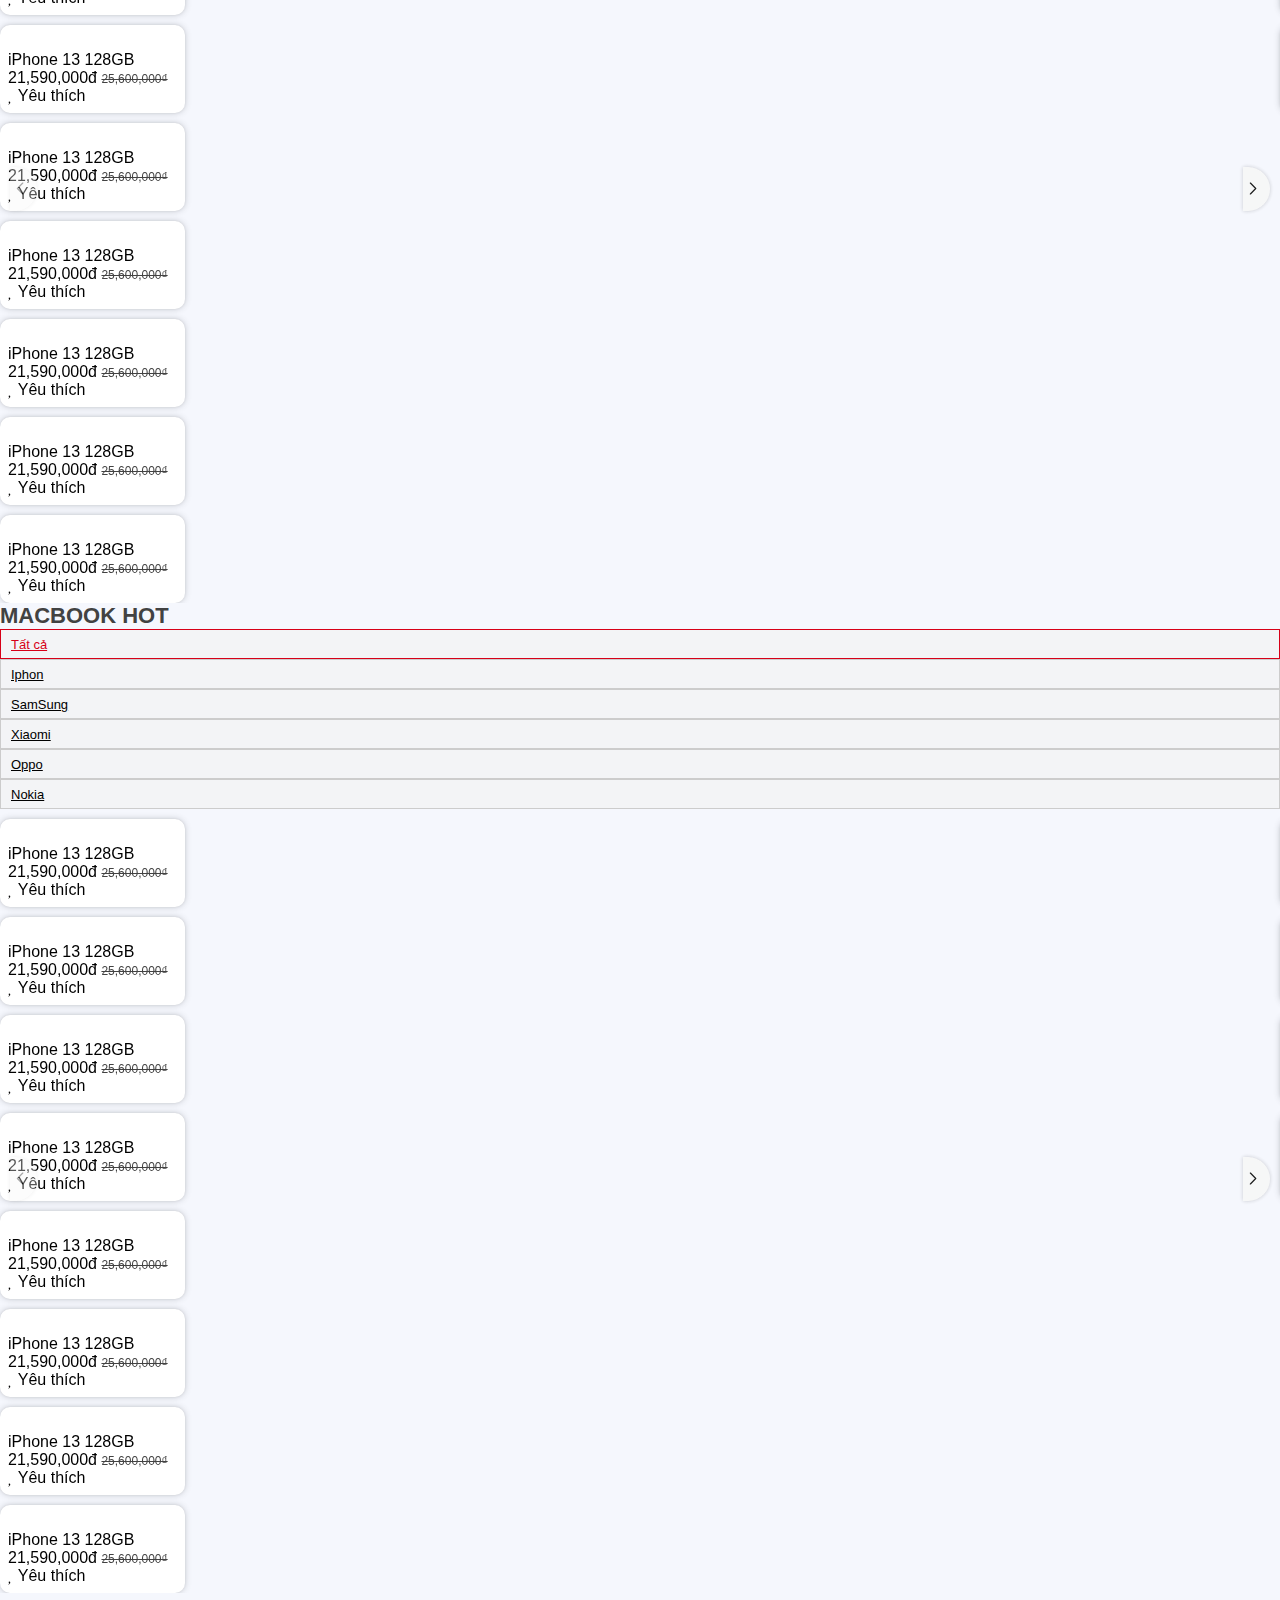
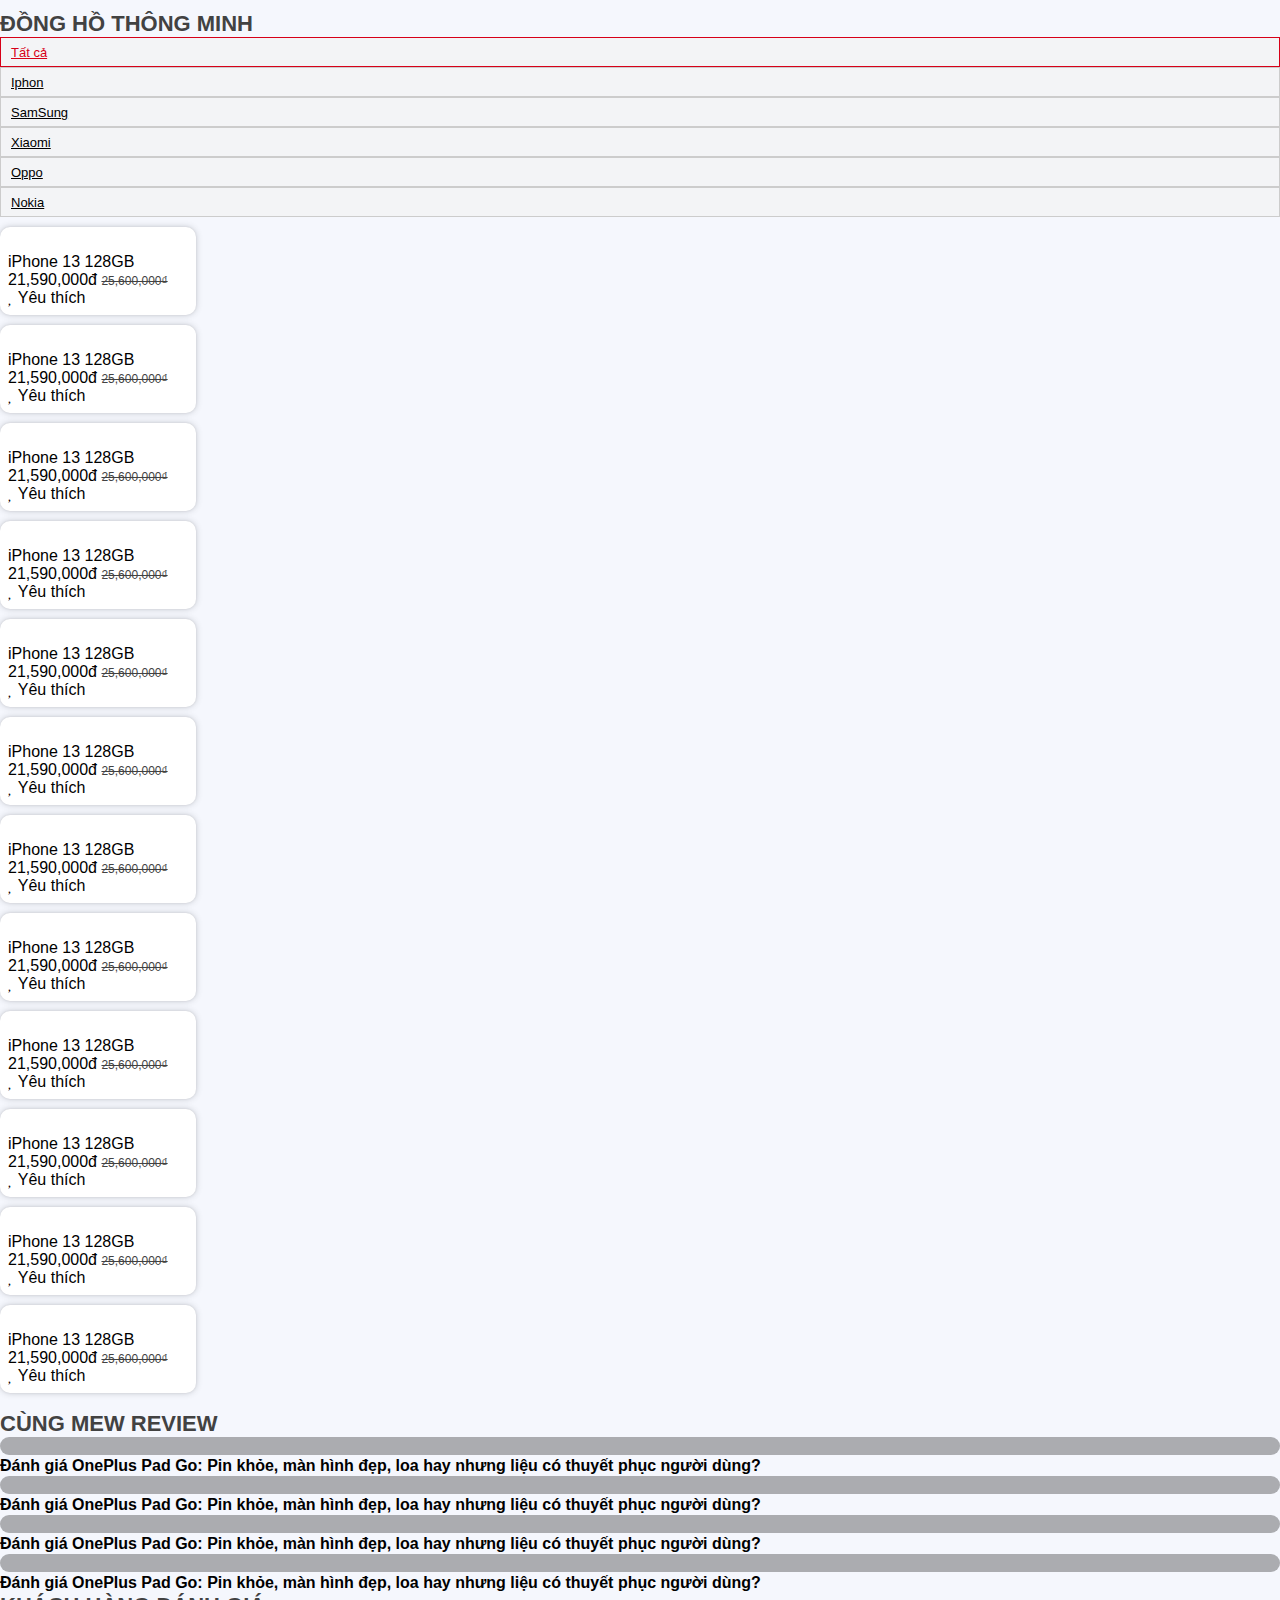
==== commit 5addde8a: "frist commit" ====
--- a/index.html
+++ b/index.html
@@ -47,7 +47,8 @@
                     <div class="row align-items-center">
                         <div class="col-lg-2 p-1 position-relative">
                             <a class="text-decoration-none text-black"
-                                href="index.html"> <img loading="lazy" src="./img/logo.webp"
+                                href="index.html"> <img loading="lazy"
+                                    src="./img/logo.webp"
                                     alt
                                     class="img-fluid pointer-event"></a>
                         </div>
@@ -92,7 +93,8 @@
                                 <div class="d-flex align-items-center gap-2">
                                     <i class="fa-solid fa-cart-shopping"></i>
                                     <div class="cart-text">
-                                        <a href="cart.html" class="text-decoration-none text-white">
+                                        <a href="cart.html"
+                                            class="text-decoration-none text-white">
                                             <span>Giỏ</span>
                                             <p class="m-0">hàng</p>
                                         </a>
@@ -111,16 +113,16 @@
                         <i class="fa-solid fa-sort-down"></i>
                         <ul class="menu-lv1 rounded-3">
                             <li>
-                                <a href="">Apple Watch</a>
+                                <a href>Apple Watch</a>
                             </li>
                             <li>
-                                <a href="">SamSung</a>
+                                <a href>SamSung</a>
                             </li>
                             <li>
-                                <a href="">Huawei</a>
+                                <a href>Huawei</a>
                             </li>
                             <li>
-                                <a href="">Xiaomi</a>
+                                <a href>Xiaomi</a>
                             </li>
                         </ul>
                     </li>
@@ -132,10 +134,10 @@
                         <i class="fa-solid fa-sort-down"></i>
                         <ul class="menu-lv1 rounded-3">
                             <li>
-                                <a href="">Loa</a>
+                                <a href>Loa</a>
                             </li>
                             <li>
-                                <a href="">Tai nghe</a>
+                                <a href>Tai nghe</a>
                             </li>
                         </ul>
                     </li>
@@ -154,13 +156,13 @@
                         <i class="fa-solid fa-sort-down"></i>
                         <ul class="menu-lv1 rounded-3">
                             <li>
-                                <a href="">PC</a>
+                                <a href>PC</a>
                             </li>
                             <li>
-                                <a href="">Máy in</a>
+                                <a href>Máy in</a>
                             </li>
                             <li>
-                                <a href="">Mực in</a>
+                                <a href>Mực in</a>
                             </li>
                         </ul>
                     </li>
@@ -169,13 +171,13 @@
                         <i class="fa-solid fa-sort-down"></i>
                         <ul class="menu-lv1 rounded-3">
                             <li>
-                                <a href="">Tin tức</a>
+                                <a href>Tin tức</a>
                             </li>
                             <li>
-                                <a href="">Giới thiệu</a>
+                                <a href>Giới thiệu</a>
                             </li>
                             <li>
-                                <a href="">Liên hệ</a>
+                                <a href>Liên hệ</a>
                             </li>
                         </ul>
                     </li>
@@ -186,8 +188,9 @@
             <div class="container">
                 <div class="d-flex align-items-center gap-4">
                     <a href="index.html" class="d-block">
-                        <img loading="lazy" src="./img/logo_mobi.webp" alt class="img-fluid"
-                        style="width: 100px;">
+                        <img loading="lazy" src="./img/logo_mobi.webp" alt
+                            class="img-fluid"
+                            style="width: 100px;">
                     </a>
                     <div class="form-search">
                         <input type="text" class="w-100"
@@ -203,10 +206,12 @@
             </div>
         </div>
         <div class="menu-mobile-mb">
-            <div class="d-flex align-items-center justify-content-center gap-2 pt-2">
+            <div
+                class="d-flex align-items-center justify-content-center gap-2 pt-2">
                 <div style="width: 20%;" class="text-center active">
-                    <a href="index.html" class="active-color"><i class="fa-solid fa-house-user"></i>
-                        <p class="">Trang chủ</p>
+                    <a href="index.html" class="active-color"><i
+                            class="fa-solid fa-house-user"></i>
+                        <p class>Trang chủ</p>
                     </a>
                 </div>
                 <div style="width: 20%;" class="text-center">
@@ -233,10 +238,6 @@
     </div>
     <main>
         <section class="slider">
-            <!-- <div class="slider-img">
-                <img loading="lazy" src="./img/big_bn_slide_8da64cdf00984930b0d15d2df8d28679.webp" alt="" class=""
-                    style="width: 100%;">
-            </div> -->
             <div id="carouselExampleControls" class="carousel slide"
                 data-bs-ride="carousel" data-bs-interval="2500">
                 <div class="carousel-inner">
@@ -255,6 +256,48 @@
                     <div class="carousel-item">
                         <img loading="lazy"
                             src="./img/slide-img3_869a76513a844f45bd02eb52eaa6e60a.webp"
+                            alt class
+                            style="width: 100%;  height: 100%;">
+                    </div>
+                    <div class="carousel-item">
+                        <img loading="lazy"
+                            src="./img/638453158333588575_F-H1_800x300.webp"
+                            alt class
+                            style="width: 100%;  height: 100%;">
+                    </div>
+                    <div class="carousel-item">
+                        <img loading="lazy"
+                            src="./img/638464402063525570_desk-header.webp"
+                            alt class
+                            style="width: 100%;  height: 100%;">
+                    </div>
+                    <div class="carousel-item">
+                        <img loading="lazy"
+                            src="./img/fpt1.webp"
+                            alt class
+                            style="width: 100%;  height: 100%;">
+                    </div>
+                    <div class="carousel-item">
+                        <img loading="lazy"
+                            src="./img/fp2.webp"
+                            alt class
+                            style="width: 100%;  height: 100%;">
+                    </div>
+                    <div class="carousel-item">
+                        <img loading="lazy"
+                            src="./img/fp3.webp"
+                            alt class
+                            style="width: 100%;  height: 100%;">
+                    </div>
+                    <div class="carousel-item">
+                        <img loading="lazy"
+                            src="./img/fp4.webp"
+                            alt class
+                            style="width: 100%;  height: 100%;">
+                    </div>
+                    <div class="carousel-item">
+                        <img loading="lazy"
+                            src="./img/fp5.webp"
                             alt class
                             style="width: 100%;  height: 100%;">
                     </div>
@@ -447,8 +490,10 @@
                     <div class="p-3">
                         <div
                             class="flash-top d-flex align-items-center justify-content-between flex-nowrap flex-column flex-lg-row flex-md-row flex-md-column gap-1">
-                            <h3 class="title d-flex align-items-center gap-2 m-0">
-                                <img loading="lazy" src="./img/flash_icon.webp" alt
+                            <h3
+                                class="title d-flex align-items-center gap-2 m-0">
+                                <img loading="lazy" src="./img/flash_icon.webp"
+                                    alt
                                     style="width: 23px;">
                                 Flash Sale
                             </h3>
@@ -465,10 +510,12 @@
                         <div class="swiper mySwiper mt-2 mt-lg-0">
                             <div class="swiper-wrapper">
                                 <div class="swiper-slide">
-                                    <div class="flash-list d-flex align-items-center flex-wrap">
+                                    <div
+                                        class="flash-list d-flex align-items-center flex-wrap">
                                         <div class="flash-item">
                                             <a href>
-                                                <img loading="lazy" src="./img/item1.webp" alt
+                                                <img loading="lazy"
+                                                    src="./img/item1.webp" alt
                                                     class="img-fluid">
                                             </a>
                                             <div class="flash-text">
@@ -508,7 +555,8 @@
                                             </span>
                                             <span
                                                 class="label-tag d-flex align-items-center position-absolute">
-                                                <img loading="lazy" src="./img/hot-sale.webp"
+                                                <img loading="lazy"
+                                                    src="./img/hot-sale.webp"
                                                     alt style="width: 22px;">
                                                 Sale giữa tháng
                                             </span>
@@ -518,7 +566,8 @@
                                         </div>
                                         <div class="flash-item">
                                             <a href>
-                                                <img loading="lazy" src="./img/item2.webp" alt
+                                                <img loading="lazy"
+                                                    src="./img/item2.webp" alt
                                                     class="img-fluid">
                                             </a>
                                             <div class="flash-text">
@@ -558,7 +607,8 @@
                                             </span>
                                             <span
                                                 class="label-tag d-flex align-items-center position-absolute">
-                                                <img loading="lazy" src="./img/hot-sale.webp"
+                                                <img loading="lazy"
+                                                    src="./img/hot-sale.webp"
                                                     alt style="width: 18px;">
                                                 Sale giữa tháng
                                             </span>
@@ -568,7 +618,8 @@
                                         </div>
                                         <div class="flash-item">
                                             <a href="Details.html">
-                                                <img loading="lazy" src="./img/item3.webp" alt
+                                                <img loading="lazy"
+                                                    src="./img/item3.webp" alt
                                                     class="img-fluid">
                                             </a>
                                             <div class="flash-text">
@@ -608,7 +659,8 @@
                                             </span>
                                             <span
                                                 class="label-tag d-flex align-items-center position-absolute">
-                                                <img loading="lazy" src="./img/hot-sale.webp"
+                                                <img loading="lazy"
+                                                    src="./img/hot-sale.webp"
                                                     alt style="width: 18px;">
                                                 Sale giữa tháng
                                             </span>
@@ -618,7 +670,8 @@
                                         </div>
                                         <div class="flash-item">
                                             <a href>
-                                                <img loading="lazy" src="./img/item4.webp" alt
+                                                <img loading="lazy"
+                                                    src="./img/item4.webp" alt
                                                     class="img-fluid">
                                             </a>
                                             <div class="flash-text">
@@ -658,7 +711,8 @@
                                             </span>
                                             <span
                                                 class="label-tag d-flex align-items-center position-absolute">
-                                                <img loading="lazy" src="./img/hot-sale.webp"
+                                                <img loading="lazy"
+                                                    src="./img/hot-sale.webp"
                                                     alt style="width: 18px;">
                                                 Sale giữa tháng
                                             </span>
@@ -668,7 +722,8 @@
                                         </div>
                                         <div class="flash-item">
                                             <a href>
-                                                <img loading="lazy" src="./img/item5.webp" alt
+                                                <img loading="lazy"
+                                                    src="./img/item5.webp" alt
                                                     class="img-fluid">
                                             </a>
                                             <div class="flash-text">
@@ -708,7 +763,8 @@
                                             </span>
                                             <span
                                                 class="label-tag d-flex align-items-center position-absolute">
-                                                <img loading="lazy" src="./img/hot-sale.webp"
+                                                <img loading="lazy"
+                                                    src="./img/hot-sale.webp"
                                                     alt style="width: 18px;">
                                                 Sale giữa tháng
                                             </span>
@@ -759,7 +815,8 @@
                                             </span>
                                             <span
                                                 class="label-tag d-flex align-items-center position-absolute">
-                                                <img loading="lazy" src="./img/hot-sale.webp"
+                                                <img loading="lazy"
+                                                    src="./img/hot-sale.webp"
                                                     alt style="width: 18px;">
                                                 Sale giữa tháng
                                             </span>
@@ -810,7 +867,8 @@
                                             </span>
                                             <span
                                                 class="label-tag d-flex align-items-center position-absolute">
-                                                <img loading="lazy" src="./img/hot-sale.webp"
+                                                <img loading="lazy"
+                                                    src="./img/hot-sale.webp"
                                                     alt style="width: 18px;">
                                                 Sale giữa tháng
                                             </span>
@@ -861,7 +919,8 @@
                                             </span>
                                             <span
                                                 class="label-tag d-flex align-items-center position-absolute">
-                                                <img loading="lazy" src="./img/hot-sale.webp"
+                                                <img loading="lazy"
+                                                    src="./img/hot-sale.webp"
                                                     alt style="width: 18px;">
                                                 Sale giữa tháng
                                             </span>
@@ -912,7 +971,8 @@
                                             </span>
                                             <span
                                                 class="label-tag d-flex align-items-center position-absolute">
-                                                <img loading="lazy" src="./img/hot-sale.webp"
+                                                <img loading="lazy"
+                                                    src="./img/hot-sale.webp"
                                                     alt style="width: 18px;">
                                                 Sale giữa tháng
                                             </span>
@@ -963,7 +1023,8 @@
                                             </span>
                                             <span
                                                 class="label-tag d-flex align-items-center position-absolute">
-                                                <img loading="lazy" src="./img/hot-sale.webp"
+                                                <img loading="lazy"
+                                                    src="./img/hot-sale.webp"
                                                     alt style="width: 18px;">
                                                 Sale giữa tháng
                                             </span>
@@ -978,7 +1039,8 @@
                                         class="flash-list d-flex align-items-center flex-wrap">
                                         <div class="flash-item">
                                             <a href>
-                                                <img loading="lazy" src="./img/item1.webp" alt
+                                                <img loading="lazy"
+                                                    src="./img/item1.webp" alt
                                                     class="img-fluid">
                                             </a>
                                             <div class="flash-text">
@@ -1018,7 +1080,8 @@
                                             </span>
                                             <span
                                                 class="label-tag d-flex align-items-center position-absolute">
-                                                <img loading="lazy" src="./img/hot-sale.webp"
+                                                <img loading="lazy"
+                                                    src="./img/hot-sale.webp"
                                                     alt style="width: 22px;">
                                                 Sale giữa tháng
                                             </span>
@@ -1028,7 +1091,8 @@
                                         </div>
                                         <div class="flash-item">
                                             <a href>
-                                                <img loading="lazy" src="./img/item2.webp" alt
+                                                <img loading="lazy"
+                                                    src="./img/item2.webp" alt
                                                     class="img-fluid">
                                             </a>
                                             <div class="flash-text">
@@ -1068,7 +1132,8 @@
                                             </span>
                                             <span
                                                 class="label-tag d-flex align-items-center position-absolute">
-                                                <img loading="lazy" src="./img/hot-sale.webp"
+                                                <img loading="lazy"
+                                                    src="./img/hot-sale.webp"
                                                     alt style="width: 18px;">
                                                 Sale giữa tháng
                                             </span>
@@ -1078,7 +1143,8 @@
                                         </div>
                                         <div class="flash-item">
                                             <a href>
-                                                <img loading="lazy" src="./img/item3.webp" alt
+                                                <img loading="lazy"
+                                                    src="./img/item3.webp" alt
                                                     class="img-fluid">
                                             </a>
                                             <div class="flash-text">
@@ -1118,7 +1184,8 @@
                                             </span>
                                             <span
                                                 class="label-tag d-flex align-items-center position-absolute">
-                                                <img loading="lazy" src="./img/hot-sale.webp"
+                                                <img loading="lazy"
+                                                    src="./img/hot-sale.webp"
                                                     alt style="width: 18px;">
                                                 Sale giữa tháng
                                             </span>
@@ -1128,7 +1195,8 @@
                                         </div>
                                         <div class="flash-item">
                                             <a href>
-                                                <img loading="lazy" src="./img/item4.webp" alt
+                                                <img loading="lazy"
+                                                    src="./img/item4.webp" alt
                                                     class="img-fluid">
                                             </a>
                                             <div class="flash-text">
@@ -1168,7 +1236,8 @@
                                             </span>
                                             <span
                                                 class="label-tag d-flex align-items-center position-absolute">
-                                                <img loading="lazy" src="./img/hot-sale.webp"
+                                                <img loading="lazy"
+                                                    src="./img/hot-sale.webp"
                                                     alt style="width: 18px;">
                                                 Sale giữa tháng
                                             </span>
@@ -1178,7 +1247,8 @@
                                         </div>
                                         <div class="flash-item">
                                             <a href>
-                                                <img loading="lazy" src="./img/item5.webp" alt
+                                                <img loading="lazy"
+                                                    src="./img/item5.webp" alt
                                                     class="img-fluid">
                                             </a>
                                             <div class="flash-text">
@@ -1218,7 +1288,8 @@
                                             </span>
                                             <span
                                                 class="label-tag d-flex align-items-center position-absolute">
-                                                <img loading="lazy" src="./img/hot-sale.webp"
+                                                <img loading="lazy"
+                                                    src="./img/hot-sale.webp"
                                                     alt style="width: 18px;">
                                                 Sale giữa tháng
                                             </span>
@@ -1228,7 +1299,8 @@
                                         </div>
                                         <div class="flash-item">
                                             <a href>
-                                                <img loading="lazy" src="./img/item5.webp" alt
+                                                <img loading="lazy"
+                                                    src="./img/item5.webp" alt
                                                     class="img-fluid">
                                             </a>
                                             <div class="flash-text">
@@ -1268,7 +1340,8 @@
                                             </span>
                                             <span
                                                 class="label-tag d-flex align-items-center position-absolute">
-                                                <img loading="lazy" src="./img/hot-sale.webp"
+                                                <img loading="lazy"
+                                                    src="./img/hot-sale.webp"
                                                     alt style="width: 18px;">
                                                 Sale giữa tháng
                                             </span>
@@ -1278,7 +1351,8 @@
                                         </div>
                                         <div class="flash-item">
                                             <a href>
-                                                <img loading="lazy" src="./img/item5.webp" alt
+                                                <img loading="lazy"
+                                                    src="./img/item5.webp" alt
                                                     class="img-fluid">
                                             </a>
                                             <div class="flash-text">
@@ -1318,7 +1392,8 @@
                                             </span>
                                             <span
                                                 class="label-tag d-flex align-items-center position-absolute">
-                                                <img loading="lazy" src="./img/hot-sale.webp"
+                                                <img loading="lazy"
+                                                    src="./img/hot-sale.webp"
                                                     alt style="width: 18px;">
                                                 Sale giữa tháng
                                             </span>
@@ -1328,7 +1403,8 @@
                                         </div>
                                         <div class="flash-item">
                                             <a href>
-                                                <img loading="lazy" src="./img/item5.webp" alt
+                                                <img loading="lazy"
+                                                    src="./img/item5.webp" alt
                                                     class="img-fluid">
                                             </a>
                                             <div class="flash-text">
@@ -1368,7 +1444,8 @@
                                             </span>
                                             <span
                                                 class="label-tag d-flex align-items-center position-absolute">
-                                                <img loading="lazy" src="./img/hot-sale.webp"
+                                                <img loading="lazy"
+                                                    src="./img/hot-sale.webp"
                                                     alt style="width: 18px;">
                                                 Sale giữa tháng
                                             </span>
@@ -1378,7 +1455,8 @@
                                         </div>
                                         <div class="flash-item">
                                             <a href>
-                                                <img loading="lazy" src="./img/item6.webp" alt
+                                                <img loading="lazy"
+                                                    src="./img/item6.webp" alt
                                                     class="img-fluid">
                                             </a>
                                             <div class="flash-text">
@@ -1418,7 +1496,8 @@
                                             </span>
                                             <span
                                                 class="label-tag d-flex align-items-center position-absolute">
-                                                <img loading="lazy" src="./img/hot-sale.webp"
+                                                <img loading="lazy"
+                                                    src="./img/hot-sale.webp"
                                                     alt style="width: 18px;">
                                                 Sale giữa tháng
                                             </span>
@@ -1428,7 +1507,8 @@
                                         </div>
                                         <div class="flash-item">
                                             <a href>
-                                                <img loading="lazy" src="./img/item7.webp" alt
+                                                <img loading="lazy"
+                                                    src="./img/item7.webp" alt
                                                     class="img-fluid">
                                             </a>
                                             <div class="flash-text">
@@ -1468,7 +1548,8 @@
                                             </span>
                                             <span
                                                 class="label-tag d-flex align-items-center position-absolute">
-                                                <img loading="lazy" src="./img/hot-sale.webp"
+                                                <img loading="lazy"
+                                                    src="./img/hot-sale.webp"
                                                     alt style="width: 18px;">
                                                 Sale giữa tháng
                                             </span>
@@ -1493,22 +1574,26 @@
                         class="product-filter-top d-flex align-items-center flex-wrap">
                         <div
                             class="product-filter-top-box d-flex align-items-center">
-                            <img loading="lazy" src="./img/icon-filter.webp" alt style>
+                            <img loading="lazy" src="./img/icon-filter.webp" alt
+                                style>
                             <span>Gợi ý cho bạn</span>
                         </div>
                         <div
                             class="product-filter-top-box d-flex align-items-center">
-                            <img loading="lazy" src="./img/icon-filter2.webp" alt style>
+                            <img loading="lazy" src="./img/icon-filter2.webp"
+                                alt style>
                             <span>Phụ kiện giảm sốc</span>
                         </div>
                         <div
                             class="product-filter-top-box d-flex align-items-center">
-                            <img loading="lazy" src="./img/icon-filte4r.webp" alt style>
+                            <img loading="lazy" src="./img/icon-filte4r.webp"
+                                alt style>
                             <span>Yêu thích nhất</span>
                         </div>
                         <div
                             class="product-filter-top-box d-flex align-items-center">
-                            <img loading="lazy" src="./img/icon-filte3r.webp" alt style>
+                            <img loading="lazy" src="./img/icon-filte3r.webp"
+                                alt style>
                             <span>Đánh giá tốt nhất</span>
                         </div>
                     </div>
@@ -1516,7 +1601,8 @@
                 <div class="row mt-3">
                     <div class="col-6 col-md-4 col-lg-2 rounded-2 mb-2">
                         <div class="p-2 rounded-3 product-suggest">
-                            <div class="product-suggest-img w-100 d-flex align-items-center justify-content-center">
+                            <div
+                                class="product-suggest-img w-100 d-flex align-items-center justify-content-center">
                                 <img loading="lazy"
                                     src="https://product.hstatic.net/200000823693/product/f1a969685e463386083712e1cc0560_b730a9d5f9884e4d8a895967ae23cee4_large.jpg"
                                     alt class>
@@ -1542,7 +1628,8 @@
                                 </span>
                                 <span
                                     class="label-tag d-flex align-items-center position-absolute">
-                                    <img loading="lazy" src="./img/hot-sale.webp" alt
+                                    <img loading="lazy"
+                                        src="./img/hot-sale.webp" alt
                                         style="width: 18px;">
                                     Sale giữa tháng
                                 </span>
@@ -1584,7 +1671,8 @@
                                 </span>
                                 <span
                                     class="label-tag d-flex align-items-center position-absolute">
-                                    <img loading="lazy" src="./img/hot-sale.webp" alt
+                                    <img loading="lazy"
+                                        src="./img/hot-sale.webp" alt
                                         style="width: 18px;">
                                     Sale giữa tháng
                                 </span>
@@ -1623,7 +1711,8 @@
                                 </span>
                                 <span
                                     class="label-tag d-flex align-items-center position-absolute">
-                                    <img loading="lazy" src="./img/hot-sale.webp" alt
+                                    <img loading="lazy"
+                                        src="./img/hot-sale.webp" alt
                                         style="width: 18px;">
                                     Sale giữa tháng
                                 </span>
@@ -1662,7 +1751,8 @@
                                 </span>
                                 <span
                                     class="label-tag d-flex align-items-center position-absolute">
-                                    <img loading="lazy" src="./img/hot-sale.webp" alt
+                                    <img loading="lazy"
+                                        src="./img/hot-sale.webp" alt
                                         style="width: 18px;">
                                     Sale giữa tháng
                                 </span>
@@ -1701,7 +1791,8 @@
                                 </span>
                                 <span
                                     class="label-tag d-flex align-items-center position-absolute">
-                                    <img loading="lazy" src="./img/hot-sale.webp" alt
+                                    <img loading="lazy"
+                                        src="./img/hot-sale.webp" alt
                                         style="width: 18px;">
                                     Sale giữa tháng
                                 </span>
@@ -1740,7 +1831,8 @@
                                 </span>
                                 <span
                                     class="label-tag d-flex align-items-center position-absolute">
-                                    <img loading="lazy" src="./img/hot-sale.webp" alt
+                                    <img loading="lazy"
+                                        src="./img/hot-sale.webp" alt
                                         style="width: 18px;">
                                     Sale giữa tháng
                                 </span>
@@ -1779,7 +1871,8 @@
                                 </span>
                                 <span
                                     class="label-tag d-flex align-items-center position-absolute">
-                                    <img loading="lazy" src="./img/hot-sale.webp" alt
+                                    <img loading="lazy"
+                                        src="./img/hot-sale.webp" alt
                                         style="width: 18px;">
                                     Sale giữa tháng
                                 </span>
@@ -1818,7 +1911,8 @@
                                 </span>
                                 <span
                                     class="label-tag d-flex align-items-center position-absolute">
-                                    <img loading="lazy" src="./img/hot-sale.webp" alt
+                                    <img loading="lazy"
+                                        src="./img/hot-sale.webp" alt
                                         style="width: 18px;">
                                     Sale giữa tháng
                                 </span>
@@ -1857,7 +1951,8 @@
                                 </span>
                                 <span
                                     class="label-tag d-flex align-items-center position-absolute">
-                                    <img loading="lazy" src="./img/hot-sale.webp" alt
+                                    <img loading="lazy"
+                                        src="./img/hot-sale.webp" alt
                                         style="width: 18px;">
                                     Sale giữa tháng
                                 </span>
@@ -1896,7 +1991,8 @@
                                 </span>
                                 <span
                                     class="label-tag d-flex align-items-center position-absolute">
-                                    <img loading="lazy" src="./img/hot-sale.webp" alt
+                                    <img loading="lazy"
+                                        src="./img/hot-sale.webp" alt
                                         style="width: 18px;">
                                     Sale giữa tháng
                                 </span>
@@ -1935,7 +2031,8 @@
                                 </span>
                                 <span
                                     class="label-tag d-flex align-items-center position-absolute">
-                                    <img loading="lazy" src="./img/hot-sale.webp" alt
+                                    <img loading="lazy"
+                                        src="./img/hot-sale.webp" alt
                                         style="width: 18px;">
                                     Sale giữa tháng
                                 </span>
@@ -2126,7 +2223,8 @@
                                                     <label for>Yêu thích</label>
                                                 </div>
                                                 <div class="cart">
-                                                    <i class="fa-solid fa-plus"></i>
+                                                    <i
+                                                        class="fa-solid fa-plus"></i>
                                                 </div>
                                             </div>
                                         </div>
@@ -2153,7 +2251,8 @@
                                                     <label for>Yêu thích</label>
                                                 </div>
                                                 <div class="cart">
-                                                    <i class="fa-solid fa-plus"></i>
+                                                    <i
+                                                        class="fa-solid fa-plus"></i>
                                                 </div>
                                             </div>
                                         </div>
@@ -2180,7 +2279,8 @@
                                                     <label for>Yêu thích</label>
                                                 </div>
                                                 <div class="cart">
-                                                    <i class="fa-solid fa-plus"></i>
+                                                    <i
+                                                        class="fa-solid fa-plus"></i>
                                                 </div>
                                             </div>
                                         </div>
@@ -2207,7 +2307,8 @@
                                                     <label for>Yêu thích</label>
                                                 </div>
                                                 <div class="cart">
-                                                    <i class="fa-solid fa-plus"></i>
+                                                    <i
+                                                        class="fa-solid fa-plus"></i>
                                                 </div>
                                             </div>
                                         </div>
@@ -2234,7 +2335,8 @@
                                                     <label for>Yêu thích</label>
                                                 </div>
                                                 <div class="cart">
-                                                    <i class="fa-solid fa-plus"></i>
+                                                    <i
+                                                        class="fa-solid fa-plus"></i>
                                                 </div>
                                             </div>
                                         </div>
@@ -2261,7 +2363,8 @@
                                                     <label for>Yêu thích</label>
                                                 </div>
                                                 <div class="cart">
-                                                    <i class="fa-solid fa-plus"></i>
+                                                    <i
+                                                        class="fa-solid fa-plus"></i>
                                                 </div>
                                             </div>
                                         </div>
@@ -2288,7 +2391,8 @@
                                                     <label for>Yêu thích</label>
                                                 </div>
                                                 <div class="cart">
-                                                    <i class="fa-solid fa-plus"></i>
+                                                    <i
+                                                        class="fa-solid fa-plus"></i>
                                                 </div>
                                             </div>
                                         </div>
@@ -2315,7 +2419,8 @@
                                                     <label for>Yêu thích</label>
                                                 </div>
                                                 <div class="cart">
-                                                    <i class="fa-solid fa-plus"></i>
+                                                    <i
+                                                        class="fa-solid fa-plus"></i>
                                                 </div>
                                             </div>
                                         </div>
@@ -2347,7 +2452,8 @@
                                                     <label for>Yêu thích</label>
                                                 </div>
                                                 <div class="cart">
-                                                    <i class="fa-solid fa-plus"></i>
+                                                    <i
+                                                        class="fa-solid fa-plus"></i>
                                                 </div>
                                             </div>
                                         </div>
@@ -2374,7 +2480,8 @@
                                                     <label for>Yêu thích</label>
                                                 </div>
                                                 <div class="cart">
-                                                    <i class="fa-solid fa-plus"></i>
+                                                    <i
+                                                        class="fa-solid fa-plus"></i>
                                                 </div>
                                             </div>
                                         </div>
@@ -2401,7 +2508,8 @@
                                                     <label for>Yêu thích</label>
                                                 </div>
                                                 <div class="cart">
-                                                    <i class="fa-solid fa-plus"></i>
+                                                    <i
+                                                        class="fa-solid fa-plus"></i>
                                                 </div>
                                             </div>
                                         </div>
@@ -2413,8 +2521,8 @@
                         </div>
                     </div>
                 </div>
-        </section>
-        <section class="mb-3">
+            </section>
+            <section class="mb-3">
                 <div class="container phone-hot bg-white rounded-3 p-3">
                     <div
                         class="d-flex align-items-center justify-content-between flex-column flex-md-column flex-lg-row">
@@ -2429,7 +2537,8 @@
                                 <a href class="text-decoration-none ">Iphon</a>
                             </div>
                             <div class="item-tab-link  rounded-3">
-                                <a href class="text-decoration-none ">SamSung</a>
+                                <a href
+                                    class="text-decoration-none ">SamSung</a>
                             </div>
                             <div class="item-tab-link  rounded-3">
                                 <a href class="text-decoration-none ">Xiaomi</a>
@@ -2474,7 +2583,8 @@
                                                             thích</label>
                                                     </div>
                                                     <div class="cart">
-                                                        <i class="fa-solid fa-plus"></i>
+                                                        <i
+                                                            class="fa-solid fa-plus"></i>
                                                     </div>
                                                 </div>
                                             </div>
@@ -2503,7 +2613,8 @@
                                                             thích</label>
                                                     </div>
                                                     <div class="cart">
-                                                        <i class="fa-solid fa-plus"></i>
+                                                        <i
+                                                            class="fa-solid fa-plus"></i>
                                                     </div>
                                                 </div>
                                             </div>
@@ -2532,7 +2643,8 @@
                                                             thích</label>
                                                     </div>
                                                     <div class="cart">
-                                                        <i class="fa-solid fa-plus"></i>
+                                                        <i
+                                                            class="fa-solid fa-plus"></i>
                                                     </div>
                                                 </div>
                                             </div>
@@ -2561,7 +2673,8 @@
                                                             thích</label>
                                                     </div>
                                                     <div class="cart">
-                                                        <i class="fa-solid fa-plus"></i>
+                                                        <i
+                                                            class="fa-solid fa-plus"></i>
                                                     </div>
                                                 </div>
                                             </div>
@@ -2590,7 +2703,8 @@
                                                             thích</label>
                                                     </div>
                                                     <div class="cart">
-                                                        <i class="fa-solid fa-plus"></i>
+                                                        <i
+                                                            class="fa-solid fa-plus"></i>
                                                     </div>
                                                 </div>
                                             </div>
@@ -2619,7 +2733,8 @@
                                                             thích</label>
                                                     </div>
                                                     <div class="cart">
-                                                        <i class="fa-solid fa-plus"></i>
+                                                        <i
+                                                            class="fa-solid fa-plus"></i>
                                                     </div>
                                                 </div>
                                             </div>
@@ -2648,7 +2763,8 @@
                                                             thích</label>
                                                     </div>
                                                     <div class="cart">
-                                                        <i class="fa-solid fa-plus"></i>
+                                                        <i
+                                                            class="fa-solid fa-plus"></i>
                                                     </div>
                                                 </div>
                                             </div>
@@ -2677,7 +2793,8 @@
                                                             thích</label>
                                                     </div>
                                                     <div class="cart">
-                                                        <i class="fa-solid fa-plus"></i>
+                                                        <i
+                                                            class="fa-solid fa-plus"></i>
                                                     </div>
                                                 </div>
                                             </div>
@@ -2711,7 +2828,8 @@
                                                             thích</label>
                                                     </div>
                                                     <div class="cart">
-                                                        <i class="fa-solid fa-plus"></i>
+                                                        <i
+                                                            class="fa-solid fa-plus"></i>
                                                     </div>
                                                 </div>
                                             </div>
@@ -2740,7 +2858,8 @@
                                                             thích</label>
                                                     </div>
                                                     <div class="cart">
-                                                        <i class="fa-solid fa-plus"></i>
+                                                        <i
+                                                            class="fa-solid fa-plus"></i>
                                                     </div>
                                                 </div>
                                             </div>
@@ -2769,7 +2888,8 @@
                                                             thích</label>
                                                     </div>
                                                     <div class="cart">
-                                                        <i class="fa-solid fa-plus"></i>
+                                                        <i
+                                                            class="fa-solid fa-plus"></i>
                                                     </div>
                                                 </div>
                                             </div>
@@ -2798,7 +2918,8 @@
                                                             thích</label>
                                                     </div>
                                                     <div class="cart">
-                                                        <i class="fa-solid fa-plus"></i>
+                                                        <i
+                                                            class="fa-solid fa-plus"></i>
                                                     </div>
                                                 </div>
                                             </div>
@@ -2817,13 +2938,14 @@
                                     alt class="img-fluid rounded-3 mt-2">
                                 <img loading="lazy"
                                     src="https://file.hstatic.net/200000823693/file/bn_pr_4_2_677108e34cf245aeb2a553d2c64296d8.png"
-                                    alt class="img-fluid rounded-3 mt-lg-0 mt-2">
+                                    alt
+                                    class="img-fluid rounded-3 mt-lg-0 mt-2">
                             </div>
                         </div>
                     </div>
                 </div>
-        </section>
-        <section class="mb-3">
+            </section>
+            <section class="mb-3">
                 <div class="container clock bg-white rounded-3 p-3">
                     <div
                         class="d-flex align-items-center justify-content-between flex-column flex-lg-row">
@@ -2836,7 +2958,8 @@
                                 <a href class="text-decoration-none ">Iphon</a>
                             </div>
                             <div class="item-tab-link  rounded-3">
-                                <a href class="text-decoration-none ">SamSung</a>
+                                <a href
+                                    class="text-decoration-none ">SamSung</a>
                             </div>
                             <div class="item-tab-link  rounded-3">
                                 <a href class="text-decoration-none ">Xiaomi</a>
@@ -3133,8 +3256,8 @@
                             alt class="img-fluid rounded-2">
                     </div>
                 </div>
-        </section>
-        <section class="mb-3">
+            </section>
+            <section class="mb-3">
                 <div class="mew-review container p-3 rounded-3 bg-white">
                     <h3>CÙNG MEW REVIEW</h3>
                     <div class="row">
@@ -3192,11 +3315,12 @@
                         </div>
                     </div>
                 </div>
-        </section>
-        <section class="feedbaack mb-3">
+            </section>
+            <section class="feedbaack mb-3">
                 <div class="container bg-white p-3 rounded-3">
                     <h3>Khách hàng đánh giá</h3>
-                    <div class="d-flex gap-3 scroll_mobi flex-lg-wrap flex-nowrap">
+                    <div
+                        class="d-flex gap-3 scroll_mobi flex-lg-wrap flex-nowrap">
                         <div class="feedback-item p-2">
                             <div class="d-flex align-items-center gap-3 ">
                                 <div class="feedback-item-img">
@@ -3216,7 +3340,8 @@
                                 tình. Chúc Mew Mobile ngày càng phát
                                 triển.</p>
                             <div class="text-end">
-                                <img loading="lazy" src="./img/blquote.png" alt width="45px">
+                                <img loading="lazy" src="./img/blquote.png" alt
+                                    width="45px">
                             </div>
                         </div>
                         <div class="feedback-item p-2">
@@ -3238,12 +3363,13 @@
                                 tình. Chúc Mew Mobile ngày càng phát
                                 triển.</p>
                             <div class="text-end">
-                                <img loading="lazy" src="./img/blquote.png" alt width="45px">
-                            </div>
-                        </div>
-                    </div>
-        </section>
-        <section class="mb-3">
+                                <img loading="lazy" src="./img/blquote.png" alt
+                                    width="45px">
+                            </div>
+                        </div>
+                    </div>
+                </section>
+                <section class="mb-3">
                     <div class="container blog p-3 rounded-2 bg-white">
                         <h3>24H CÔNG NGHỆ</h3>
                         <div class="row">
@@ -3354,8 +3480,8 @@
                         </div>
                     </div>
 
-        </section>
-        <section class="bg-white p-4">
+                </section>
+                <section class="bg-white p-4">
                     <div class="container">
                         <div class="row mt-3 mb-5">
                             <div class="col-sm-12 col-lg-6 col-md-7 p-0">
@@ -3426,14 +3552,15 @@
 
                                 </ul>
                             </div>
-                            <div class="col-12 col-lg-3 col-md-6 p-0 footter-sp">
+                            <div
+                                class="col-12 col-lg-3 col-md-6 p-0 footter-sp">
                                 <h3
                                     class="footer-title mb-2 position-relative fw-bold">Hỗ
                                     trợ</h3>
                                 <div class="d-flex align-items-center gap-1">
                                     <img loading="lazy"
                                         src="https://file.hstatic.net/200000785527/file/facebook_ce742afdcdea4026a633915bdfdce6f5.png"
-                                        alt class="">
+                                        alt class>
                                     <img loading="lazy"
                                         src="https://file.hstatic.net/200000785527/file/twitter_b15cb1006ec04c63855aef2dec8fac47.png"
                                         alt>
@@ -3607,15 +3734,15 @@
                             quyền thuộc về Tran Tien Phuc. Powered by
                             TPP</span>
                     </div>
-        </section>
-        <div class="fix-phone text-center">
+                </section>
+                <div class="fix-phone text-center">
                     <div class="d-flex flex-column">
                         <i class="fa-brands fa-facebook-f"></i>
                         <i class="fa-brands fa-facebook-messenger"></i>
                         <i class="fa-solid fa-phone-volume"></i>
                     </div>
-        </div>
-        <div class="login-form-home">
+                </div>
+                <div class="login-form-home">
                     <div
                         class="bg-white p-4 d-flex align-items-center justify-content-center rounded-3">
                         <form action class="text-center">
@@ -3627,11 +3754,17 @@
                                 </div>
                             </div>
                             <div class="mb-3">
-                                <input type="email" class="form-control p-2" id="exampleInputEmail1" aria-describedby="emailHelp" placeholder="Email">
-                              </div>
-                              <div class="mb-3">
-                                <input type="password" class="form-control p-2" id="exampleInputEmail1" aria-describedby="emailHelp" placeholder="Password">
-                              </div>
+                                <input type="email" class="form-control p-2"
+                                    id="exampleInputEmail1"
+                                    aria-describedby="emailHelp"
+                                    placeholder="Email">
+                            </div>
+                            <div class="mb-3">
+                                <input type="password" class="form-control p-2"
+                                    id="exampleInputEmail1"
+                                    aria-describedby="emailHelp"
+                                    placeholder="Password">
+                            </div>
                             <div
                                 class="d-flex justify-content-between align-items-center mt-2">
                                 <button class="btn btn-danger">Đăng
@@ -3641,7 +3774,8 @@
                             </div>
                             <div class="from-box mt-4">
                                 <div class="text-center mb-2">
-                                    <div class="mb-4" style="color: #777">đăng nhập
+                                    <div class="mb-4" style="color: #777">đăng
+                                        nhập
                                         với</div>
 
                                     <a href
@@ -3656,33 +3790,39 @@
                             </div>
                         </form>
                     </div>
-        </div>
-        <div class="layer"></div>
-        <a href="#" class="text-decoration-none scrol-top text-light">
-            <i class="fa-solid fa-chevron-up"></i>
-        </a>
-        
-        </main>
-        <footer>
-                <!-- place footer here -->
-        </footer>
-            <!-- Bootstrap JavaScript Libraries -->
-            <script
-                src="https://cdn.jsdelivr.net/npm/@popperjs/core@2.11.8/dist/umd/popper.min.js"
-                integrity="sha384-I7E8VVD/ismYTF4hNIPjVp/Zjvgyol6VFvRkX/vR+Vc4jQkC+hVqc2pM8ODewa9r"
-                crossorigin="anonymous"></script>
-
-            <script
-                src="https://cdn.jsdelivr.net/npm/bootstrap@5.3.2/dist/js/bootstrap.min.js"
-                integrity="sha384-BBtl+eGJRgqQAUMxJ7pMwbEyER4l1g+O15P+16Ep7Q9Q+zqX6gSbd85u4mG4QzX+"
-                crossorigin="anonymous"></script>
-            <script src="js.js"></script>
-            <script
-                src="https://cdn.jsdelivr.net/npm/swiper@11/swiper-bundle.min.js"></script>
-        </body>
-
-    </html>
-<script>
+                </div>
+                <div class="layer"></div>
+                <a href="#" class="text-decoration-none scrol-top text-light">
+                    <i class="fa-solid fa-chevron-up"></i>
+                </a>
+                <div class="event">
+                    <img src="./img/Icon-gif-resize-1710414807.gif" alt>
+                </div>
+                <div class="event-form">
+                    <div class="close-event fs-4 text-end pe-3">
+                        <i class="fa-solid fa-xmark"></i>
+                    </div>
+                </div>
+                
+                </main>
+                <footer>
+                </footer>
+                <script
+                    src="https://cdn.jsdelivr.net/npm/@popperjs/core@2.11.8/dist/umd/popper.min.js"
+                    integrity="sha384-I7E8VVD/ismYTF4hNIPjVp/Zjvgyol6VFvRkX/vR+Vc4jQkC+hVqc2pM8ODewa9r"
+                    crossorigin="anonymous"></script>
+
+                <script
+                    src="https://cdn.jsdelivr.net/npm/bootstrap@5.3.2/dist/js/bootstrap.min.js"
+                    integrity="sha384-BBtl+eGJRgqQAUMxJ7pMwbEyER4l1g+O15P+16Ep7Q9Q+zqX6gSbd85u4mG4QzX+"
+                    crossorigin="anonymous"></script>
+                <script src="js.js"></script>
+                <script
+                    src="https://cdn.jsdelivr.net/npm/swiper@11/swiper-bundle.min.js"></script>
+            </body>
+
+        </html>
+        <script>
     var swiper = new Swiper(".mySwiper", {
         navigation: {
             nextEl: ".swiper-button-next",
--- a/style.css
+++ b/style.css
@@ -784,6 +784,9 @@
     .clock .flash-item{
         margin: 0;
     }
+    .login-form-home{
+        width: 350px;
+    }
 }
 
 .sold-module {
@@ -1152,7 +1155,7 @@
     background: #33ccff;
 }
 
-.btn-social {
+.btn.btn-social {
     color: #fff;
     border: 0px;
     display: inline-block;
@@ -1276,13 +1279,12 @@
 }
 .menu-lv1{
     position: absolute;
-    display: block;
+    display: none;
     background: #fff;
     border: 1px solid var(--mainColor);
     z-index: 9;
     top: 143%;
     transform: translateY(40px);
-    opacity: 0;
     min-width: 240px;
     padding: 10px 5px;
     transition: all 0.4s
@@ -1310,13 +1312,13 @@
     margin-bottom: 10px;
     cursor: pointer;
 }
-/* .menu li:nth-child(2):hover .menu-lv1 ,
+.menu li:nth-child(2):hover .menu-lv1 ,
 .menu li:nth-child(4):hover .menu-lv1,
 .menu li:nth-child(8):hover .menu-lv1,
 .menu li:nth-child(9):hover .menu-lv1 {
     transform: translateY(0);
-    opacity: 1;
-} */
+    display: block;
+}
 .blogs-rights a{
     font-size: 14px;
 }
@@ -1354,4 +1356,48 @@
 }
 .top-trending img , .top-trending i{
     cursor: pointer;
+}
+.bg-main {
+    background: var(--mainColor);
+}
+.aside-content.bg-main {
+    filter: hue-rotate(17deg) contrast(1.2);
+}
+.aside-content .nav {
+    background: rgba(255, 255, 255, 0.6);
+    gap: 5px;
+}
+.aside-content ul li{
+    border-radius: 0px;
+    transition: linear 0.3s;
+}
+.aside-content ul li:hover{
+    background-color: var(--mainColor);
+    border-radius: 5px;
+}
+.event{
+    position: fixed;
+    bottom: 90px;
+    right: 10px;
+    z-index: 10000;
+}
+.event img{
+    width: 70px;
+    cursor: pointer;
+}
+.event-form{
+    position: fixed;
+    top: 30%;
+    left: 30%;
+    background-image: url('./img/650x380\ \(3\)-1709721488.png');
+    width: 650px;
+    height: 380px;
+    z-index: 10000000000000;
+    display: none;
+}
+.event-form i{
+    cursor: pointer;
+}
+.event-form-animation{
+    display: block;
 }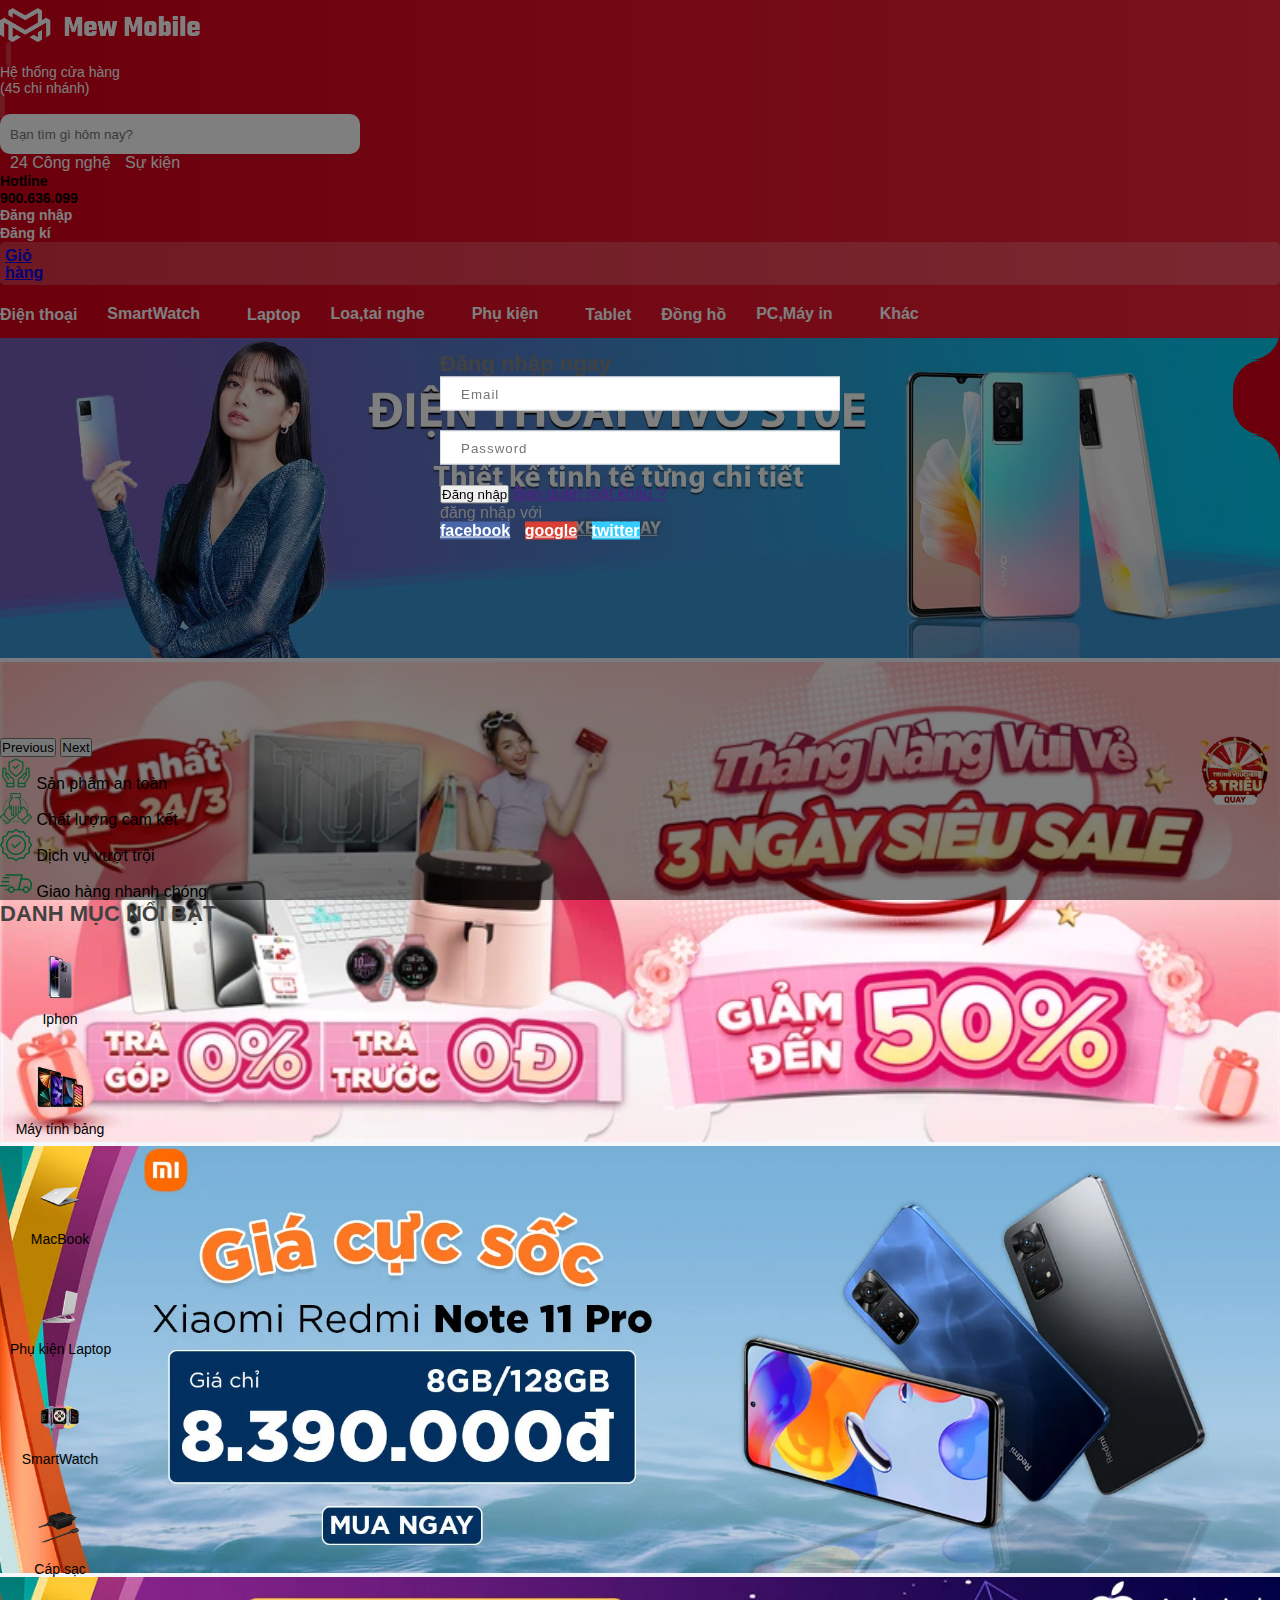
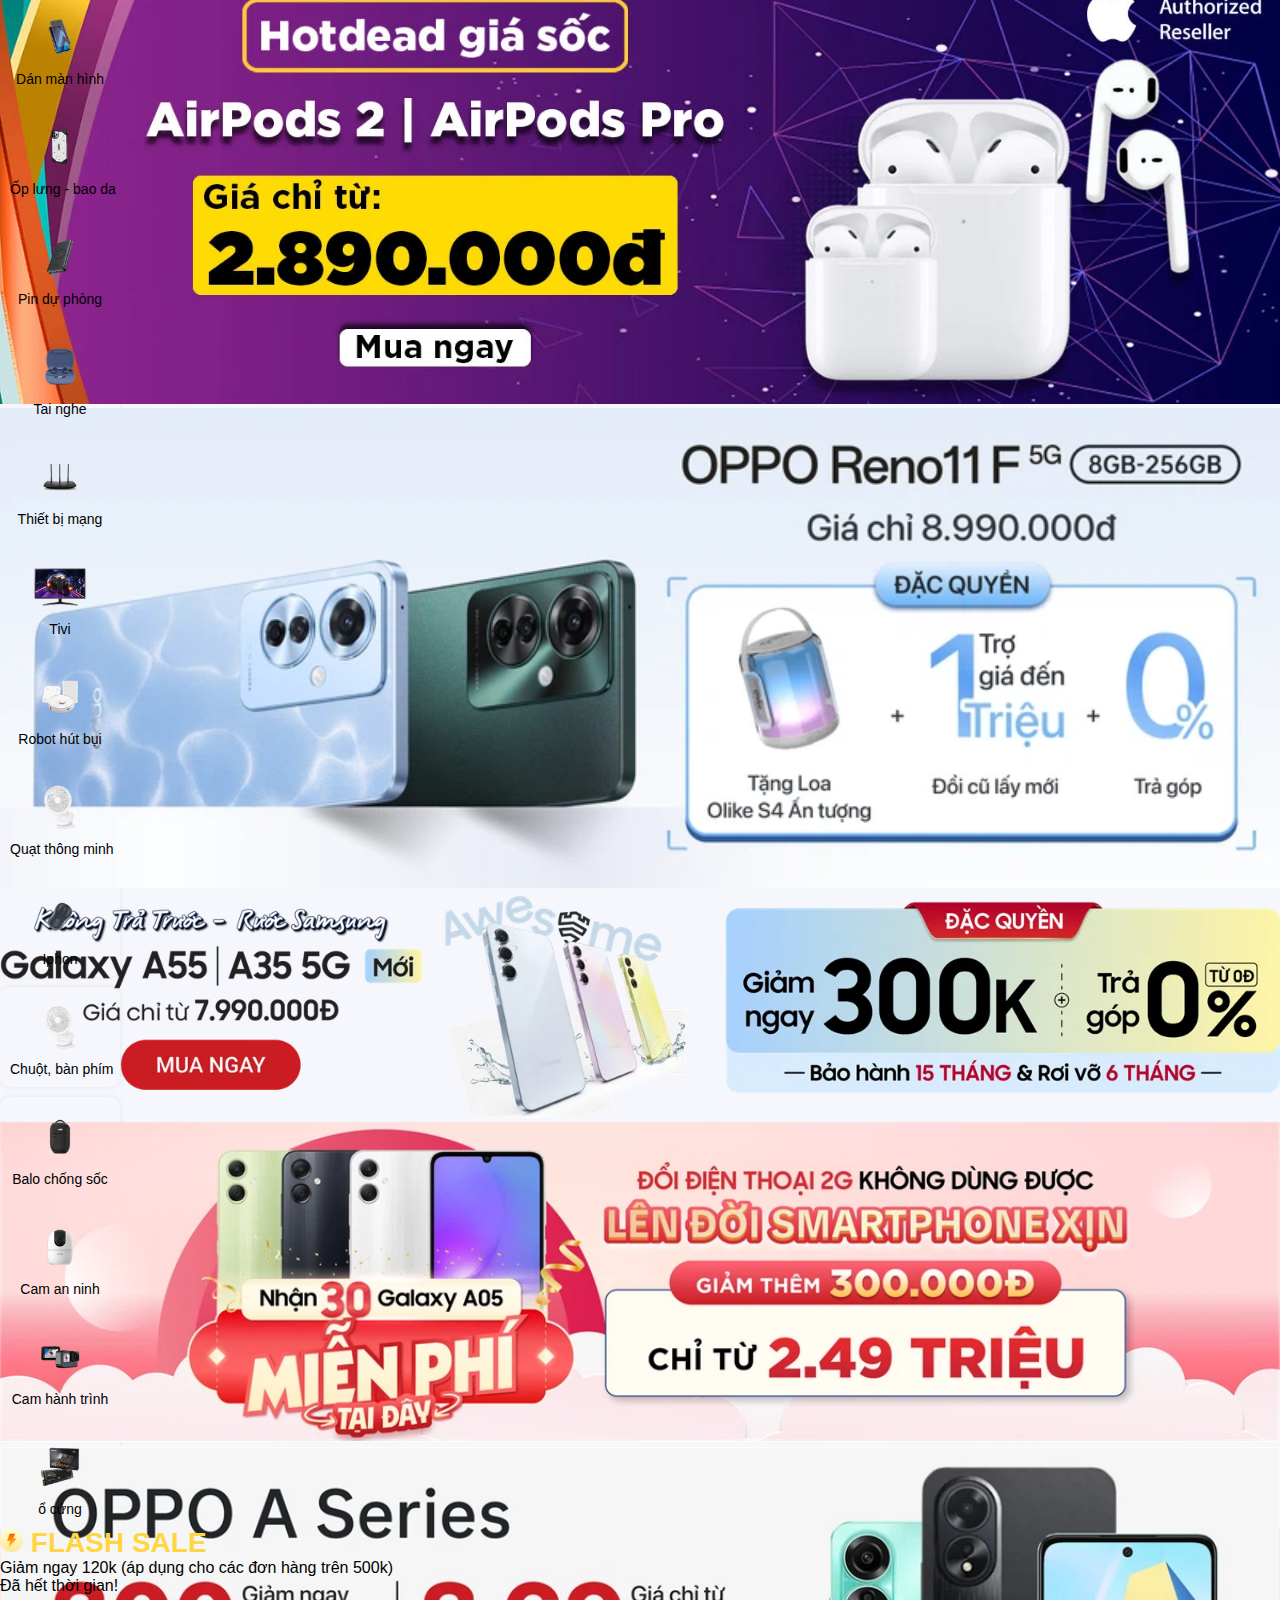
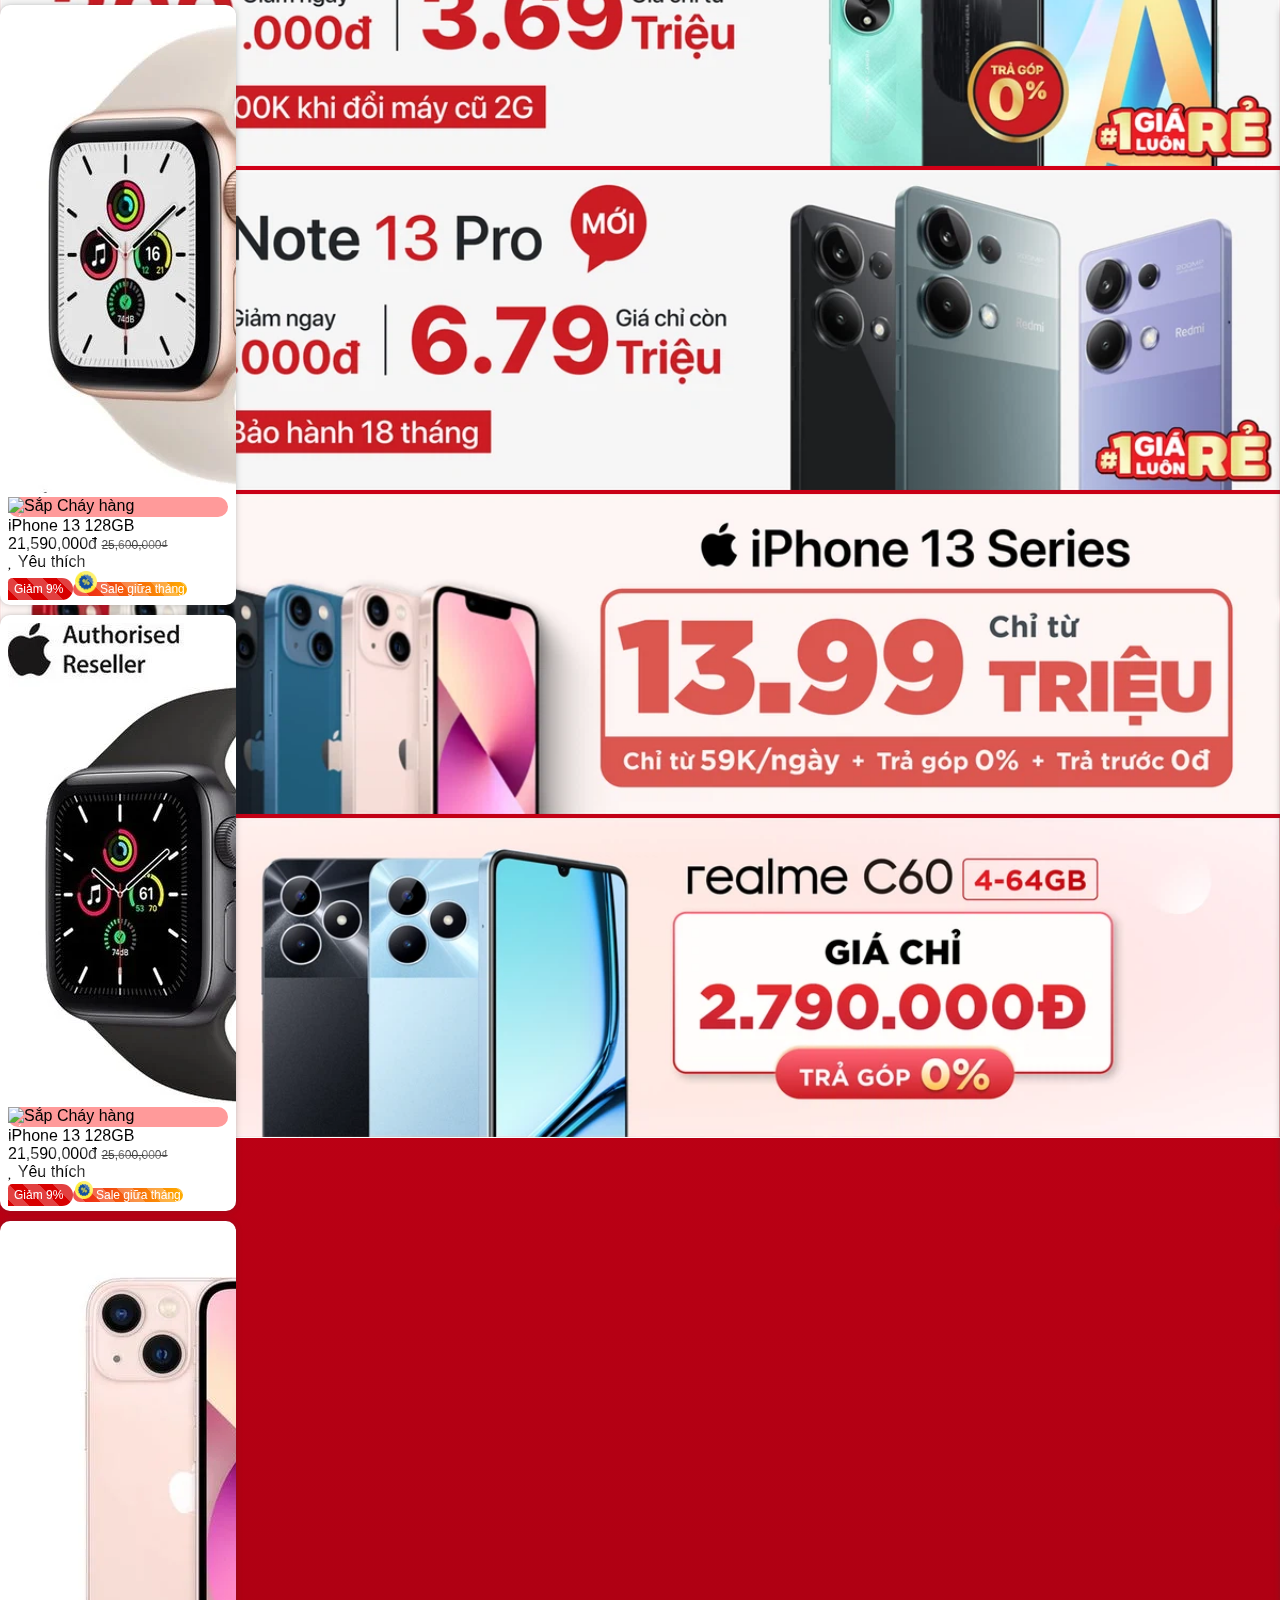
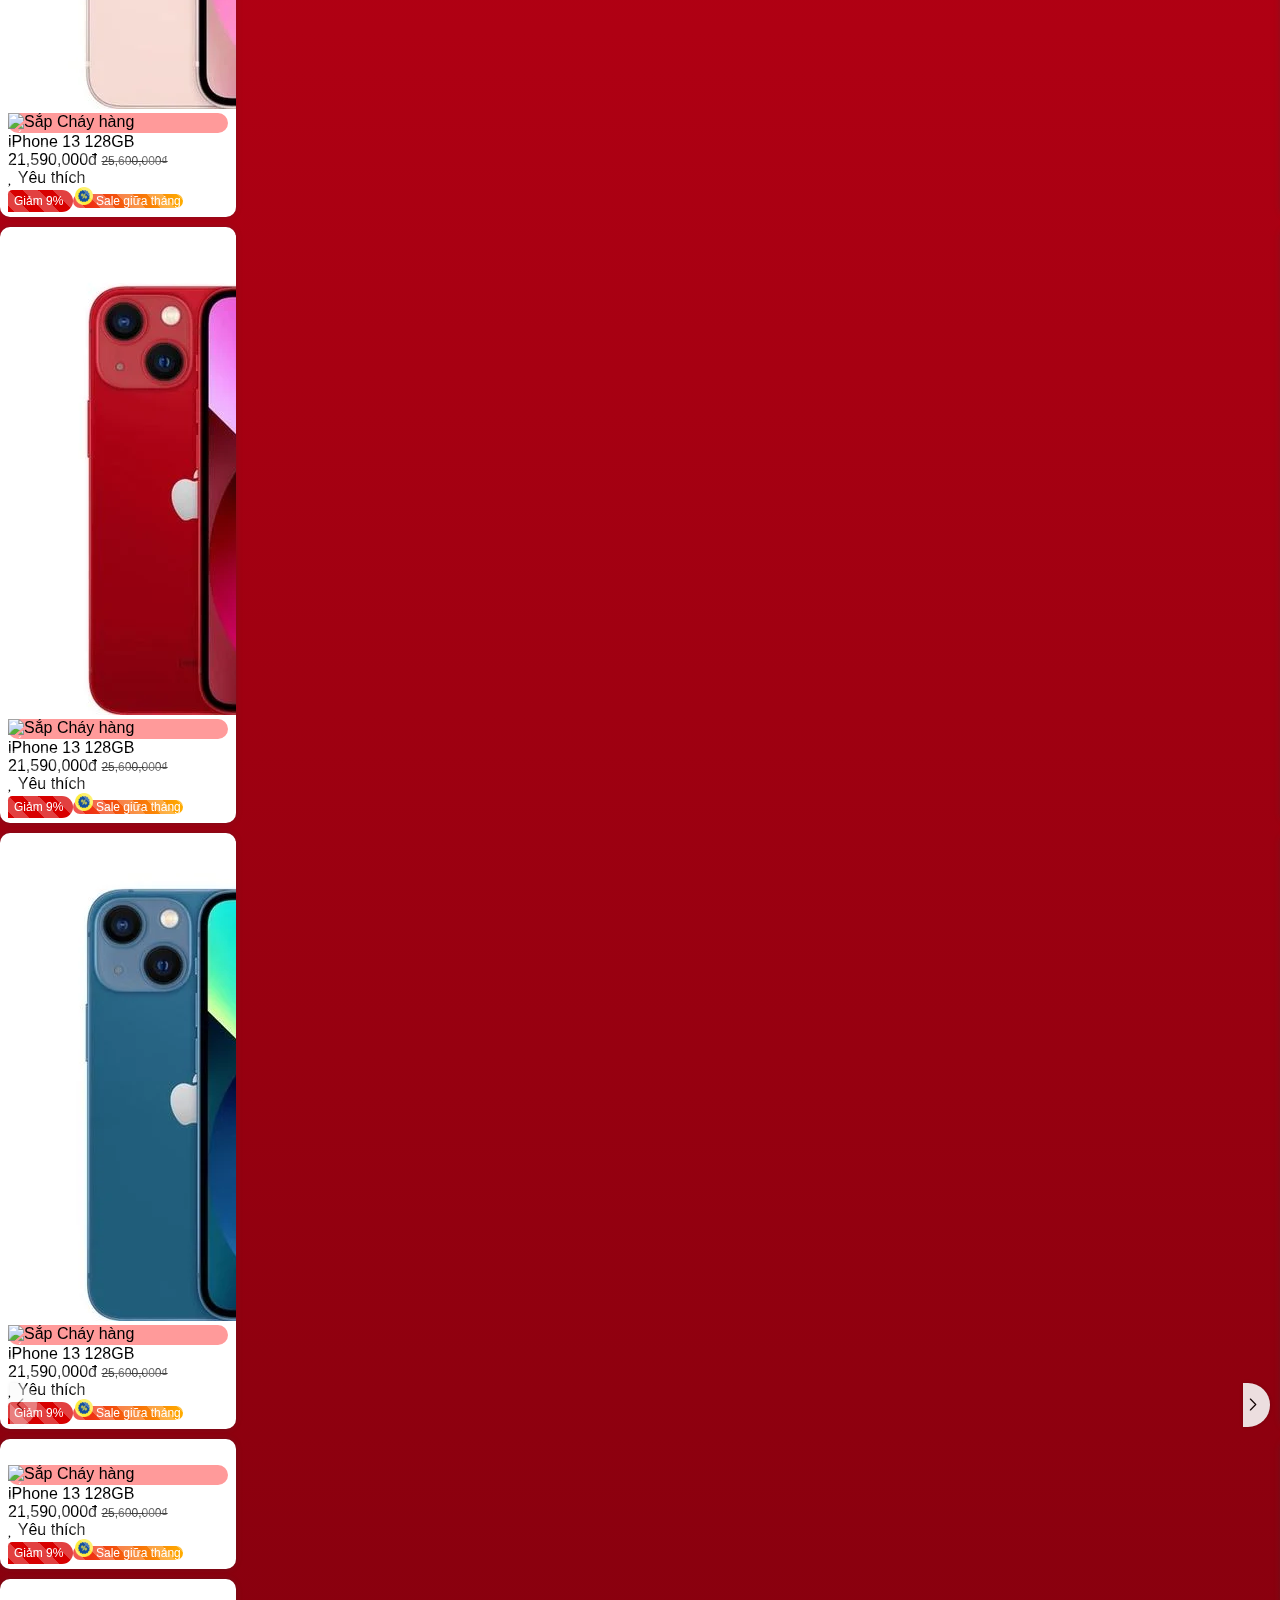
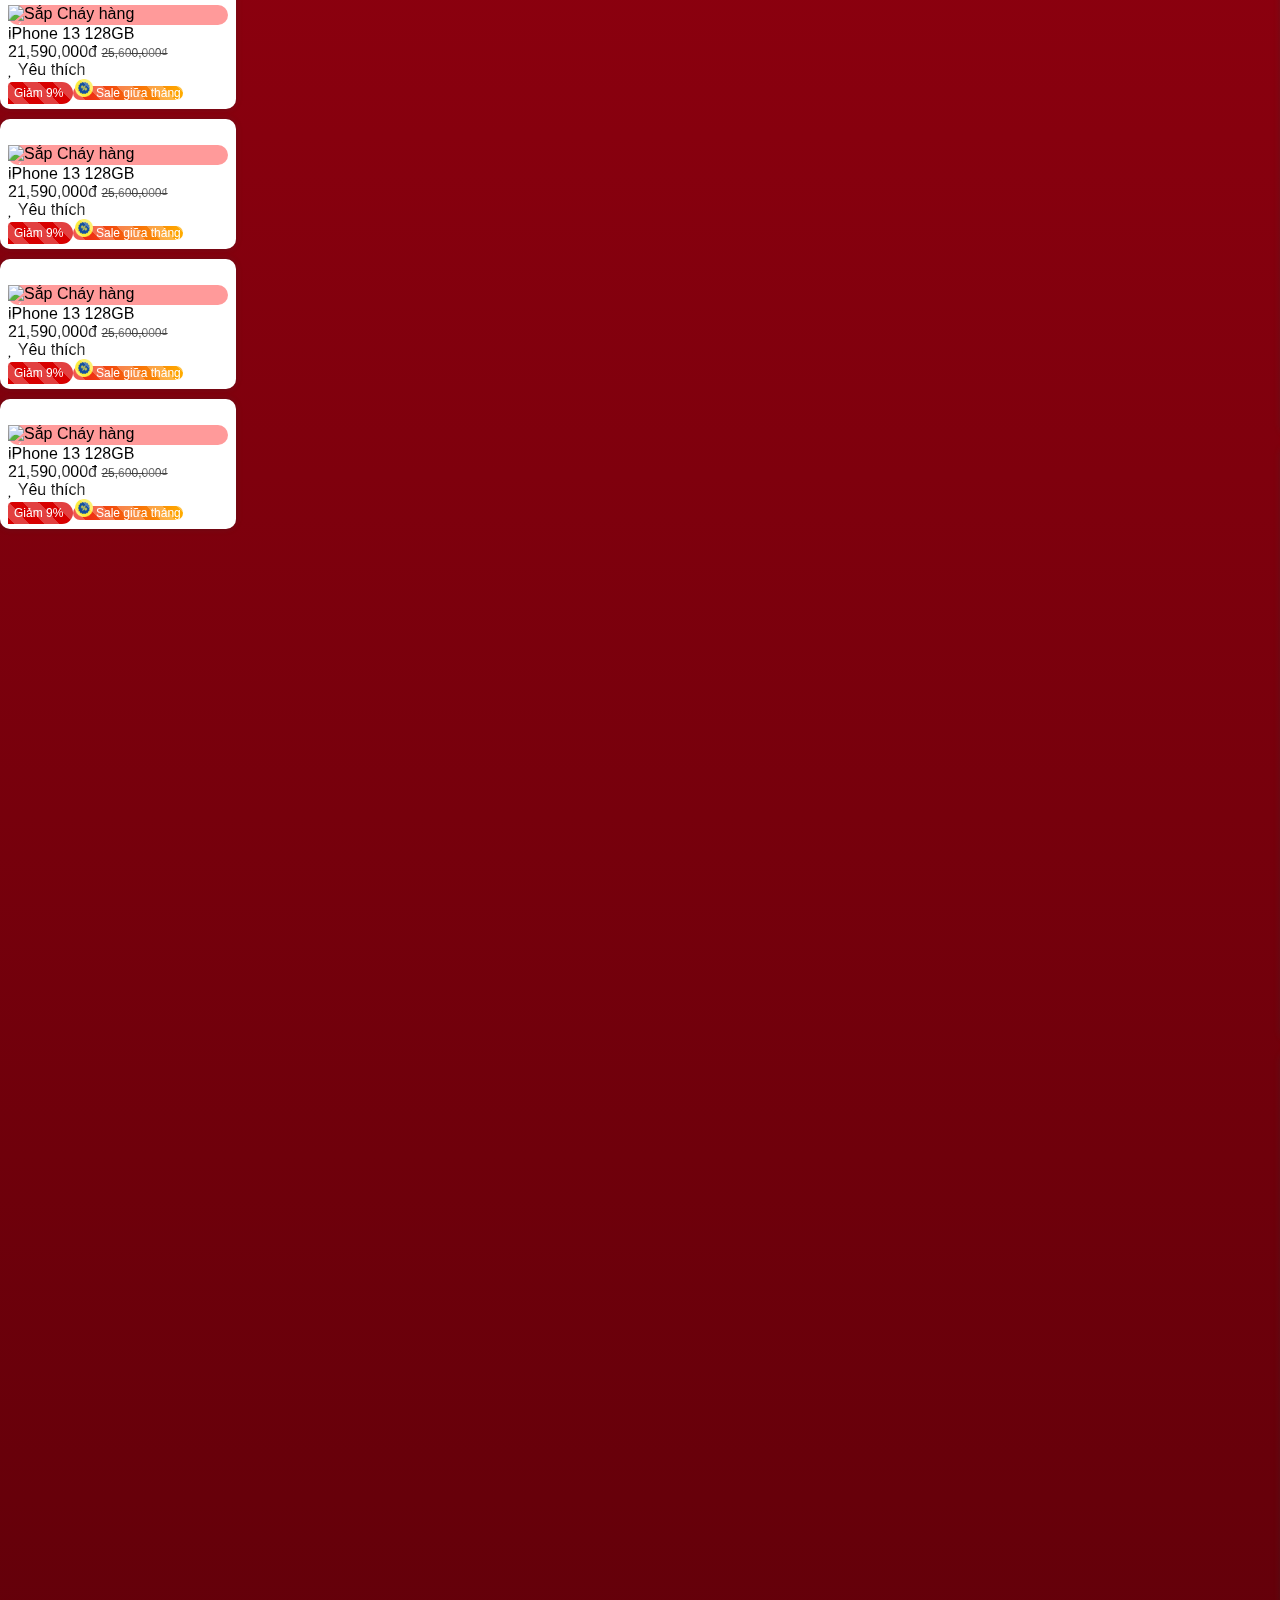
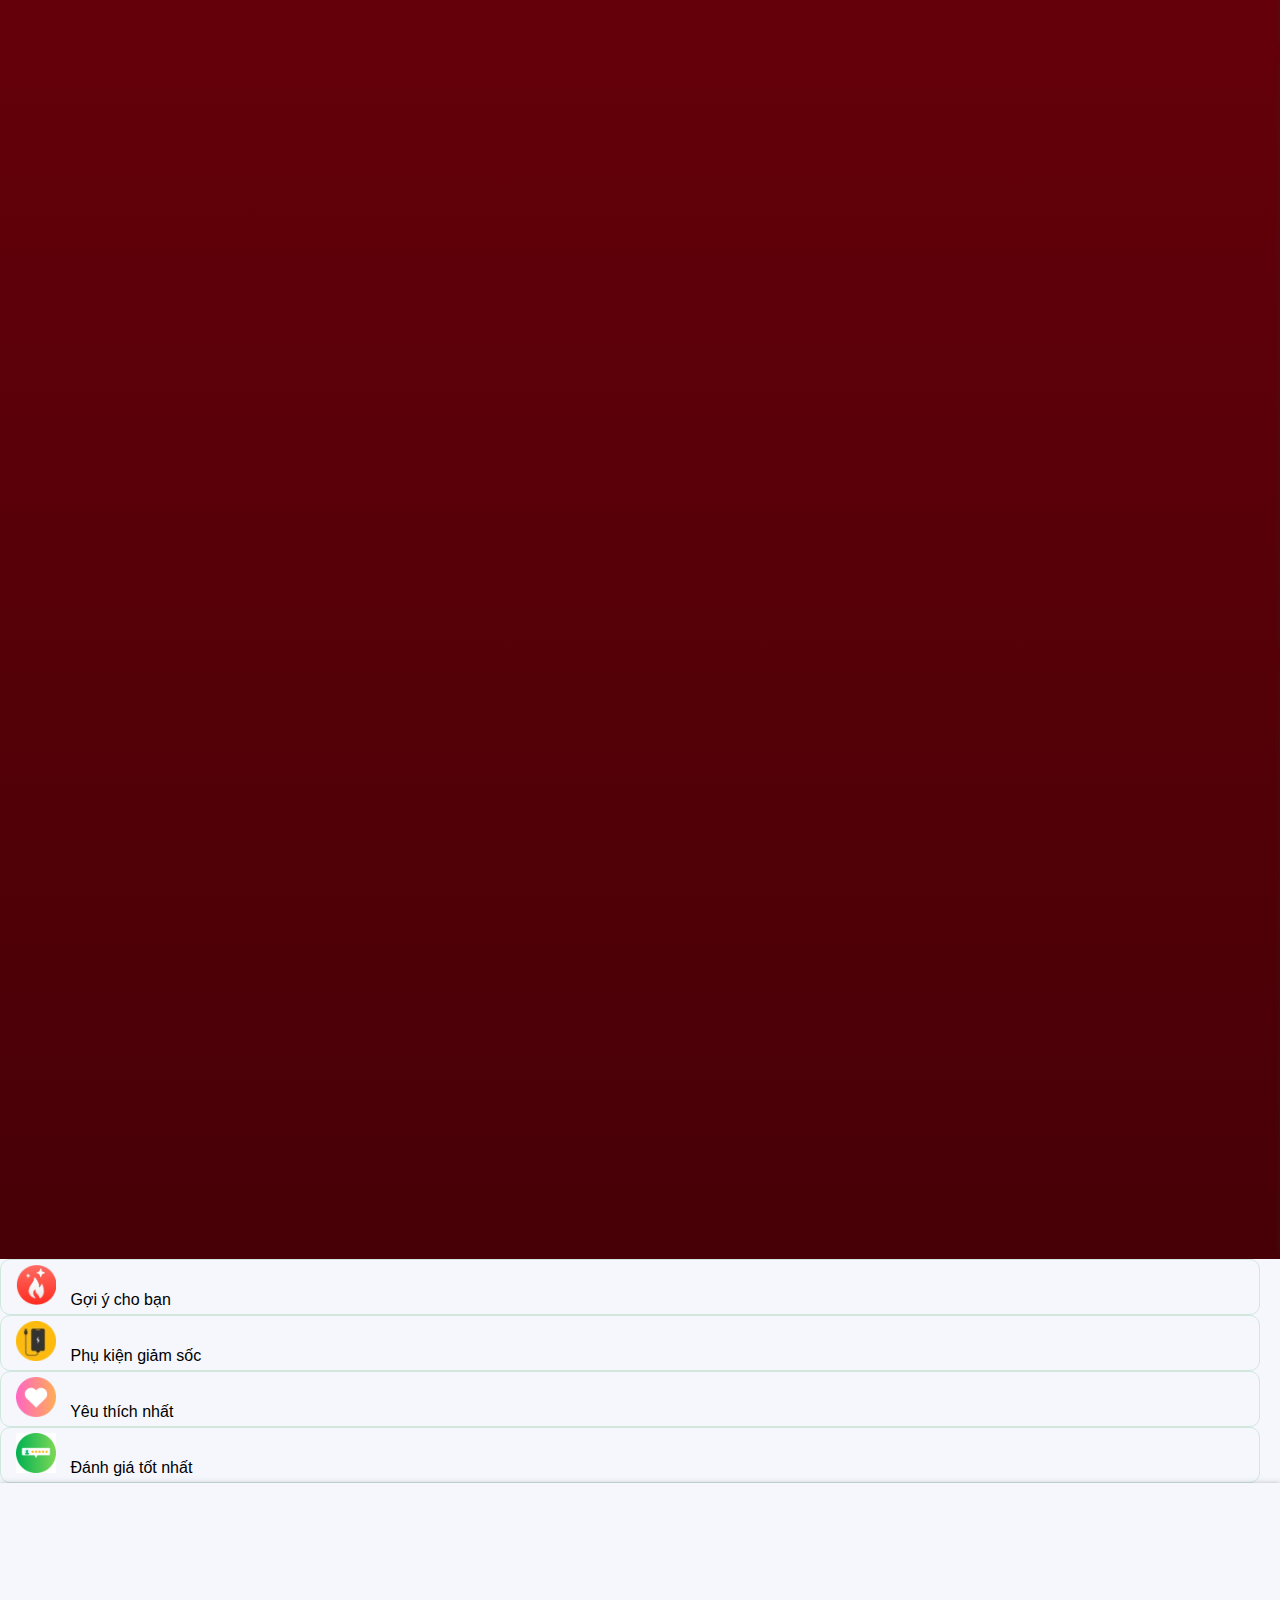
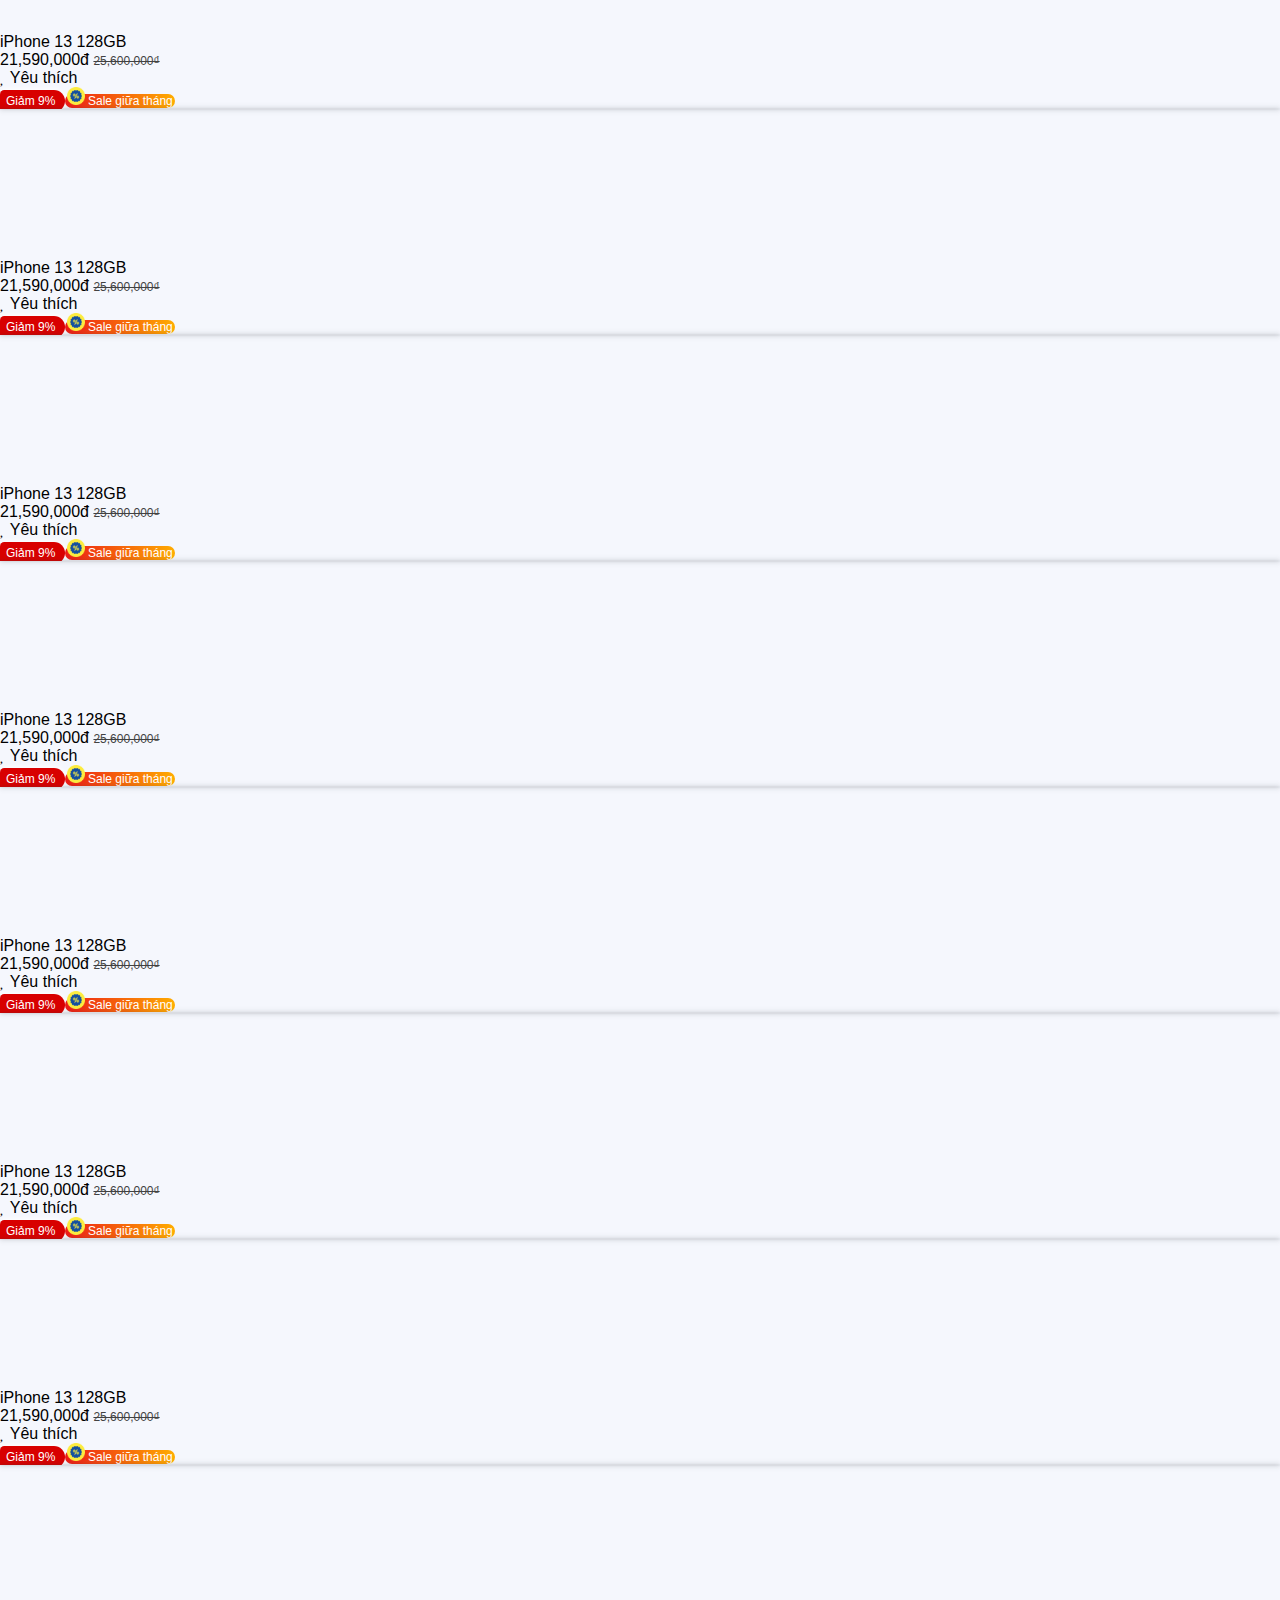
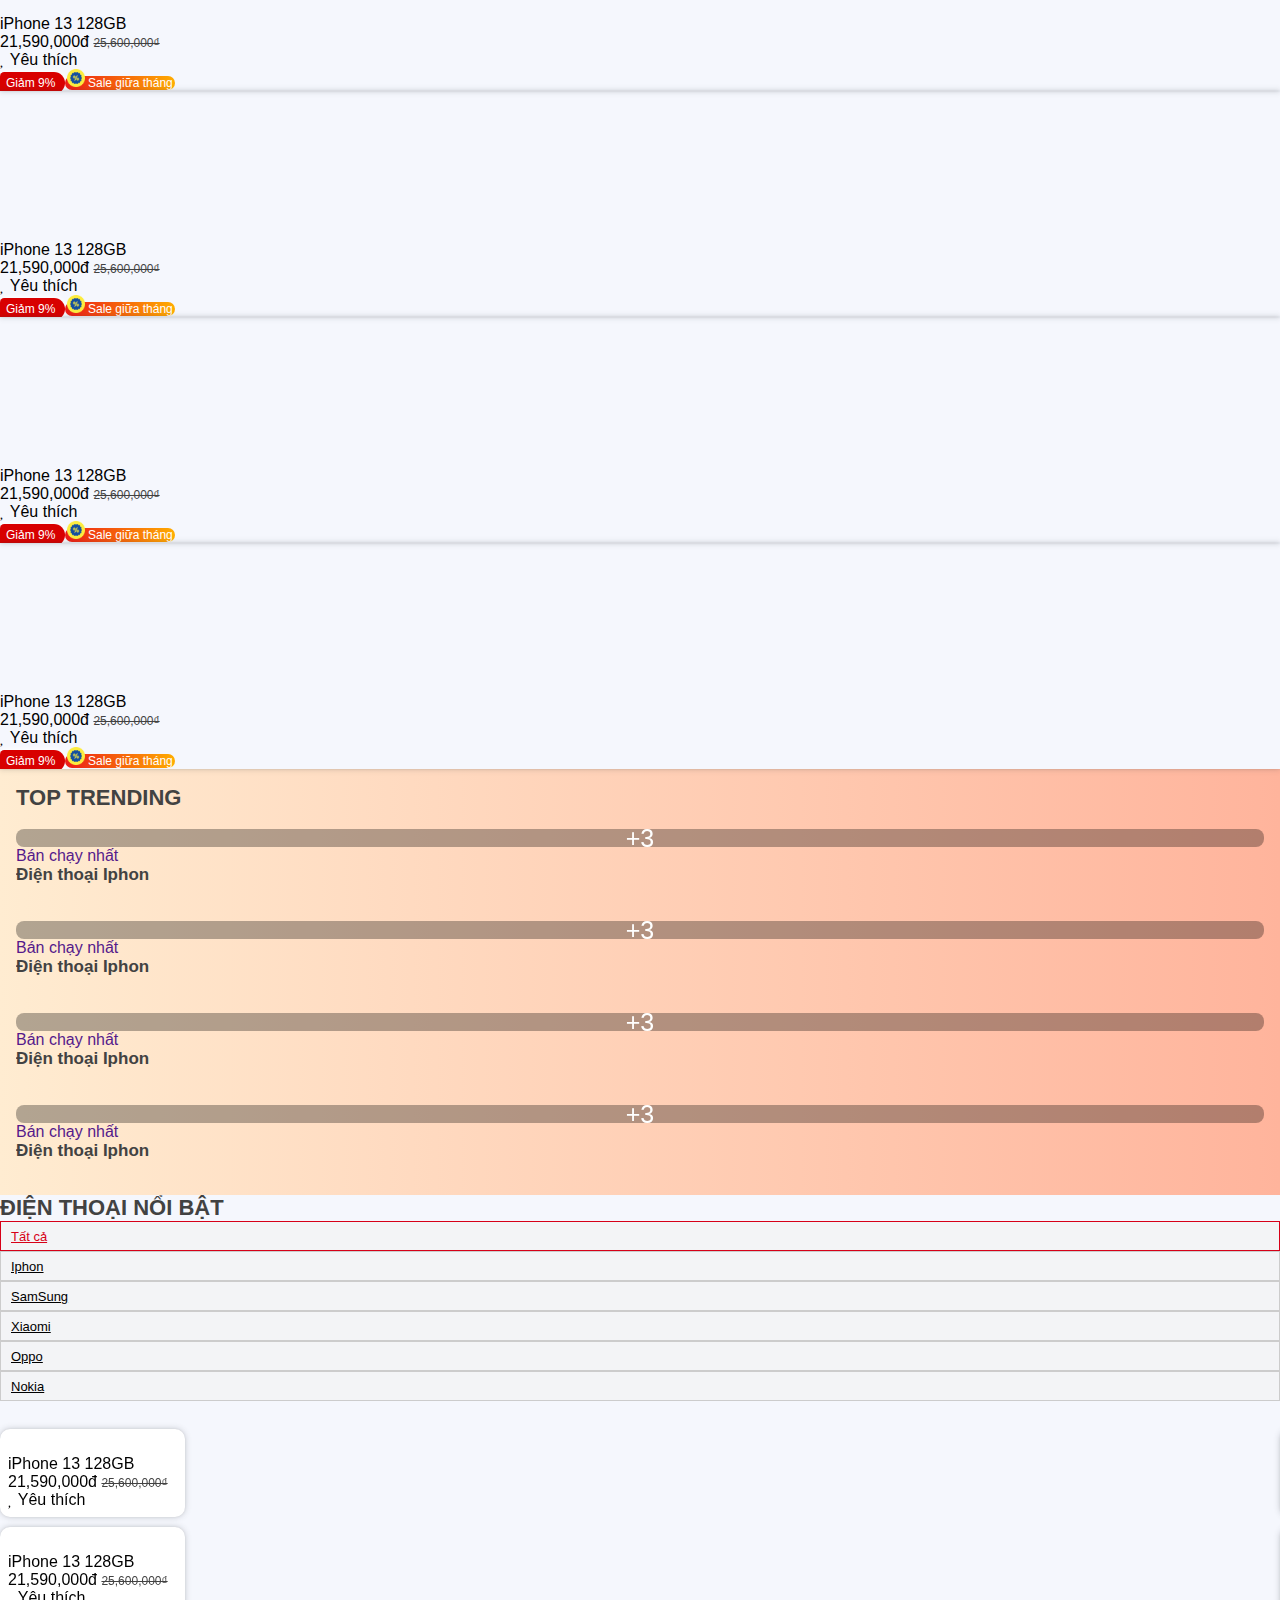
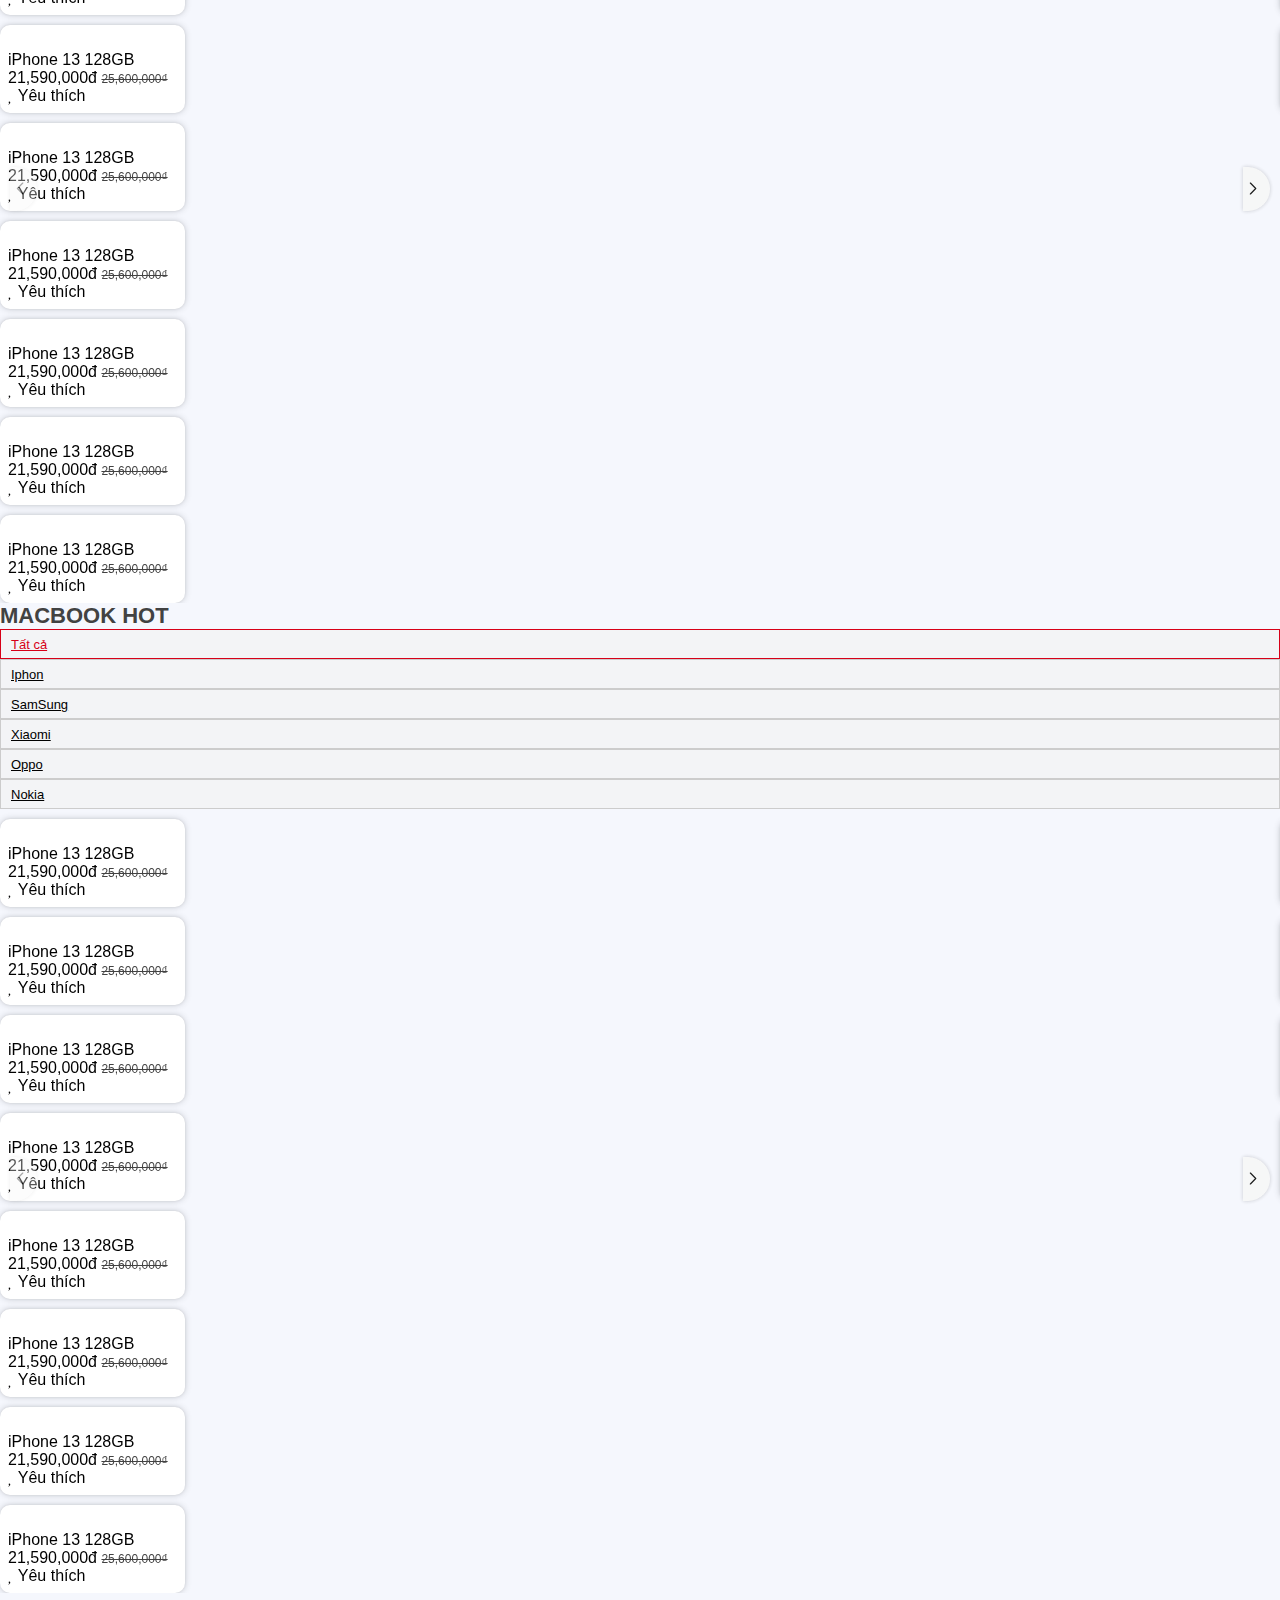
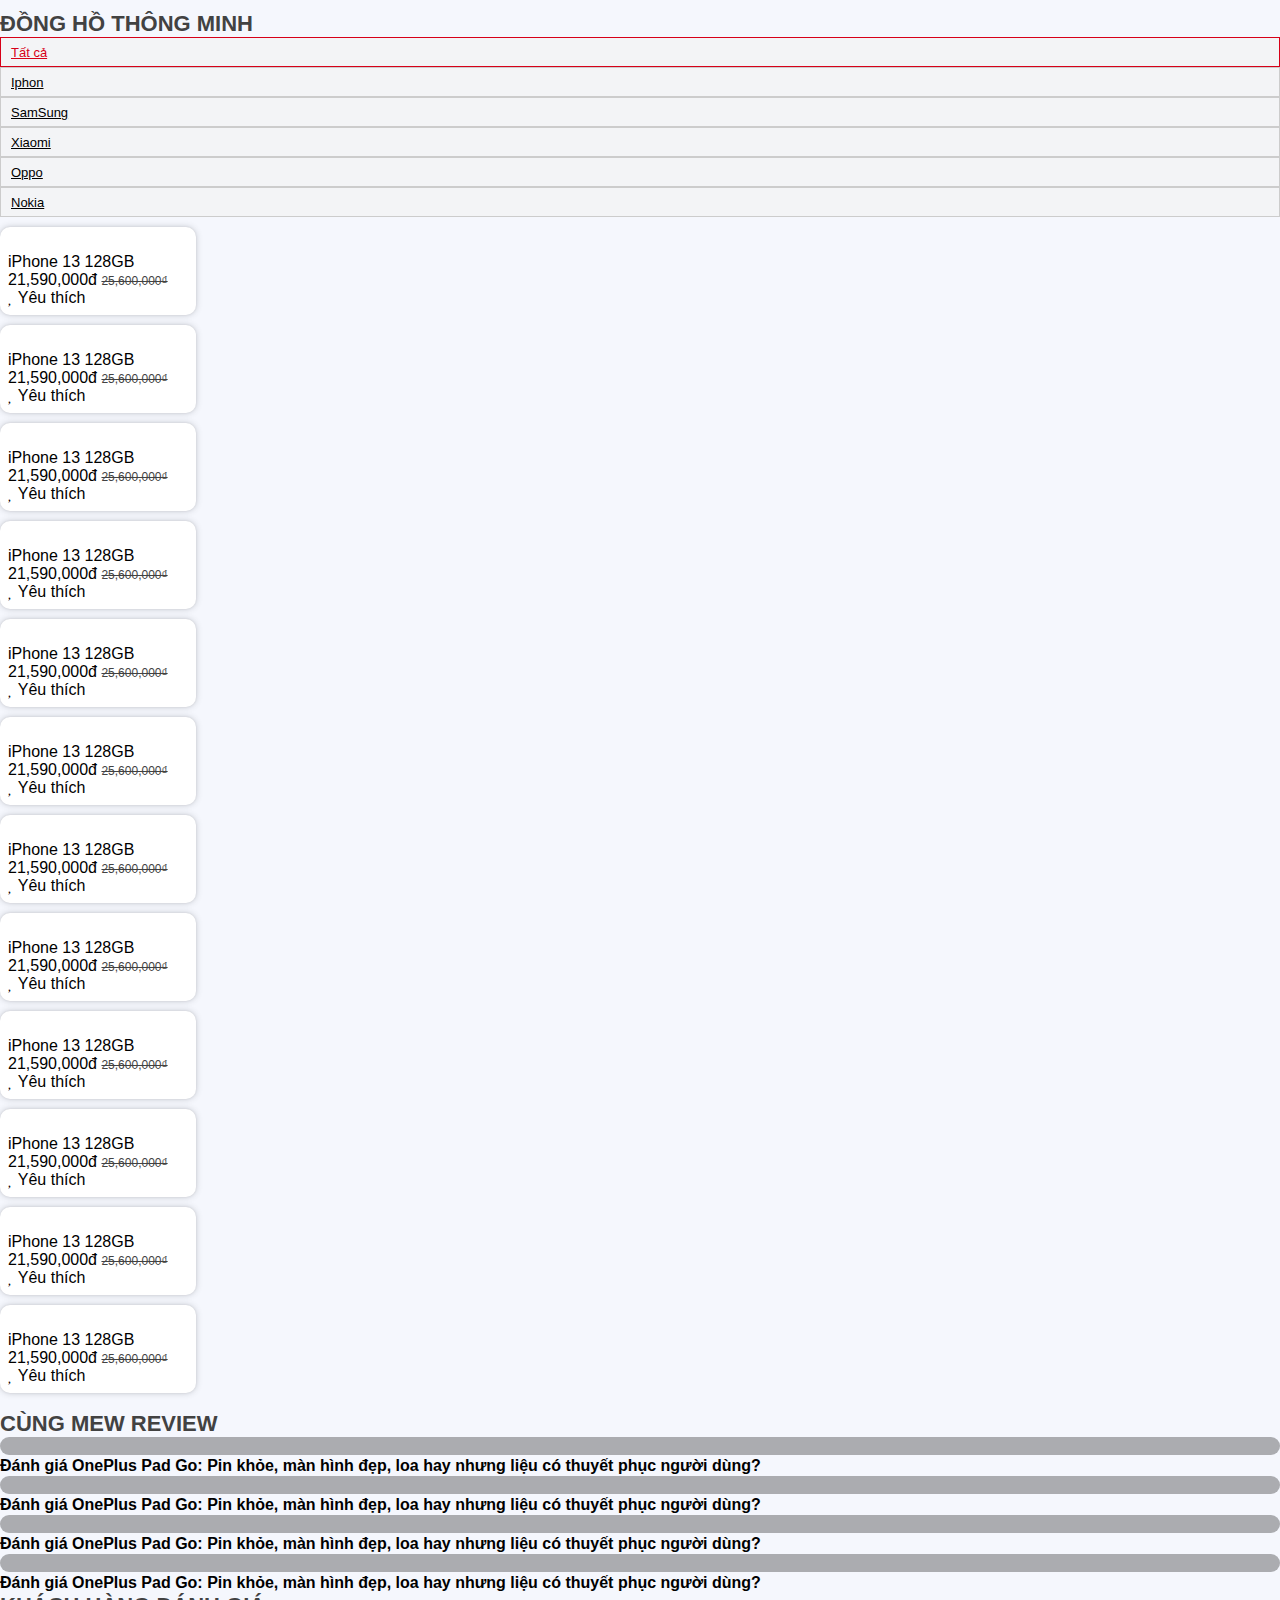
==== commit 0941901f: "first commit" ====
--- a/index.html
+++ b/index.html
@@ -249,6 +249,12 @@
                     </div>
                     <div class="carousel-item">
                         <img loading="lazy"
+                            src="./img/fp6.webp"
+                            alt class
+                            style="width: 100%;  height: 100%;">
+                    </div>
+                    <div class="carousel-item">
+                        <img loading="lazy"
                             src="./img/slide-img2_df406bcef2f54d2a82c28e45327a529c.webp"
                             alt class
                             style="width: 100%;  height: 100%;">
@@ -3799,8 +3805,30 @@
                     <img src="./img/Icon-gif-resize-1710414807.gif" alt>
                 </div>
                 <div class="event-form">
-                    <div class="close-event fs-4 text-end pe-3">
+                    <div class="close-event fs-4 text-end pe-3 text-white">
                         <i class="fa-solid fa-xmark"></i>
+                    </div>
+                    <div class="content w-50 text-center">
+                        <p class="text-white">Nhập thông tin - 100% Trúng quà</p>
+                        <div class="mb-2">
+                            <input type="email" class="form-control p-2"
+                                id="exampleInputEmail1"
+                                aria-describedby="emailHelp"
+                                placeholder="Tên của bạn">
+                        </div>
+                        <div class="mb-2">
+                            <input type="text" class="form-control p-2"
+                                id="exampleInputEmail1"
+                                aria-describedby="emailHelp"
+                                placeholder="Số điện thoại">
+                        </div>
+                        <div class="mb-2">
+                            <input type="email" class="form-control p-2"
+                                id="exampleInputEmail1"
+                                aria-describedby="emailHelp"
+                                placeholder="Email">
+                        </div>
+                        <a href="#" class="btn btn-danger d-block">Nhận quà ngay</a>
                     </div>
                 </div>
                 
--- a/style.css
+++ b/style.css
@@ -787,6 +787,16 @@
     .login-form-home{
         width: 350px;
     }
+    .event-form{
+        width: 350px !important;
+        height: 360px !important;
+        left: 20%;
+    }
+    .event-form .content{
+        width: 75% !important;
+        right: 40px !important;
+    }
+
 }
 
 .sold-module {
@@ -1387,9 +1397,11 @@
 }
 .event-form{
     position: fixed;
-    top: 30%;
-    left: 30%;
+    top: 50%;
+    left: 50%;
+    transform: translate(-50% , -50%);
     background-image: url('./img/650x380\ \(3\)-1709721488.png');
+    background-repeat: no-repeat;
     width: 650px;
     height: 380px;
     z-index: 10000000000000;
@@ -1400,4 +1412,9 @@
 }
 .event-form-animation{
     display: block;
+}
+.event-form .content{
+    position: absolute;
+    top: 25%;
+    right: 50px;
 }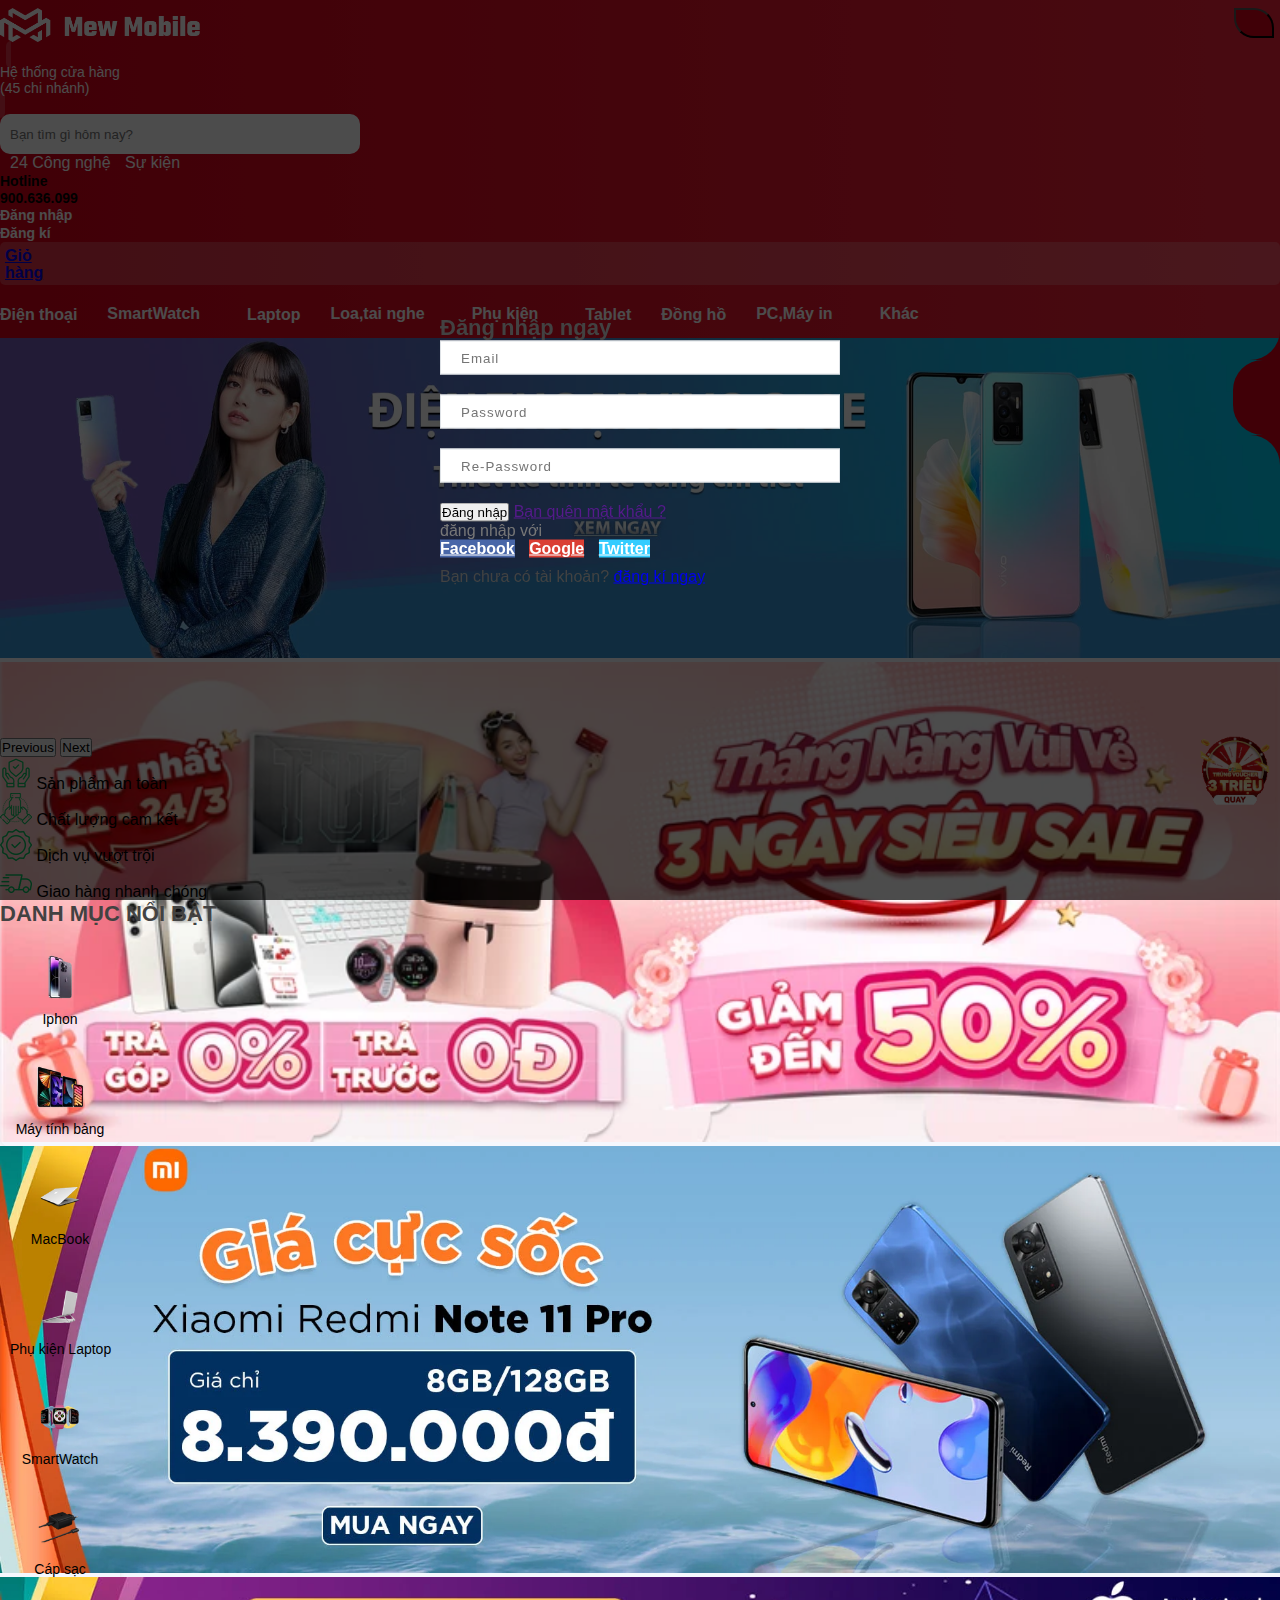
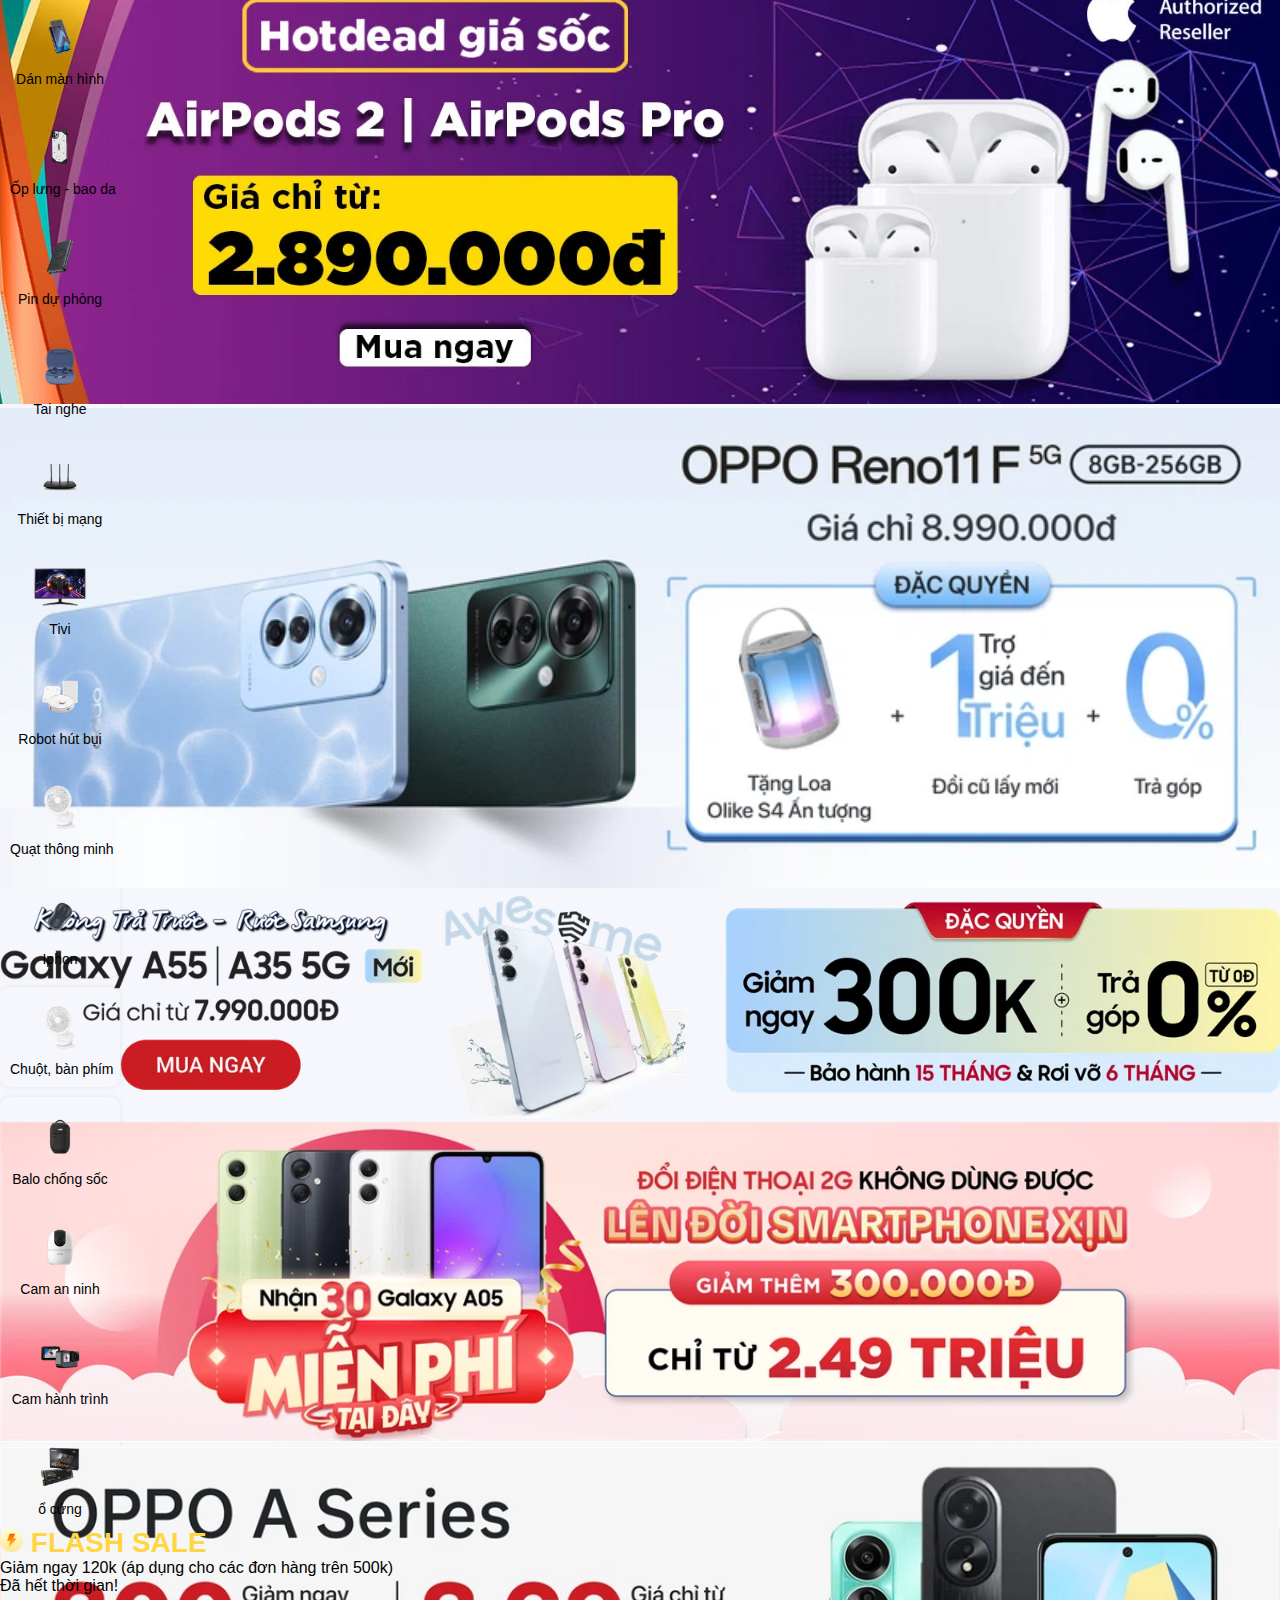
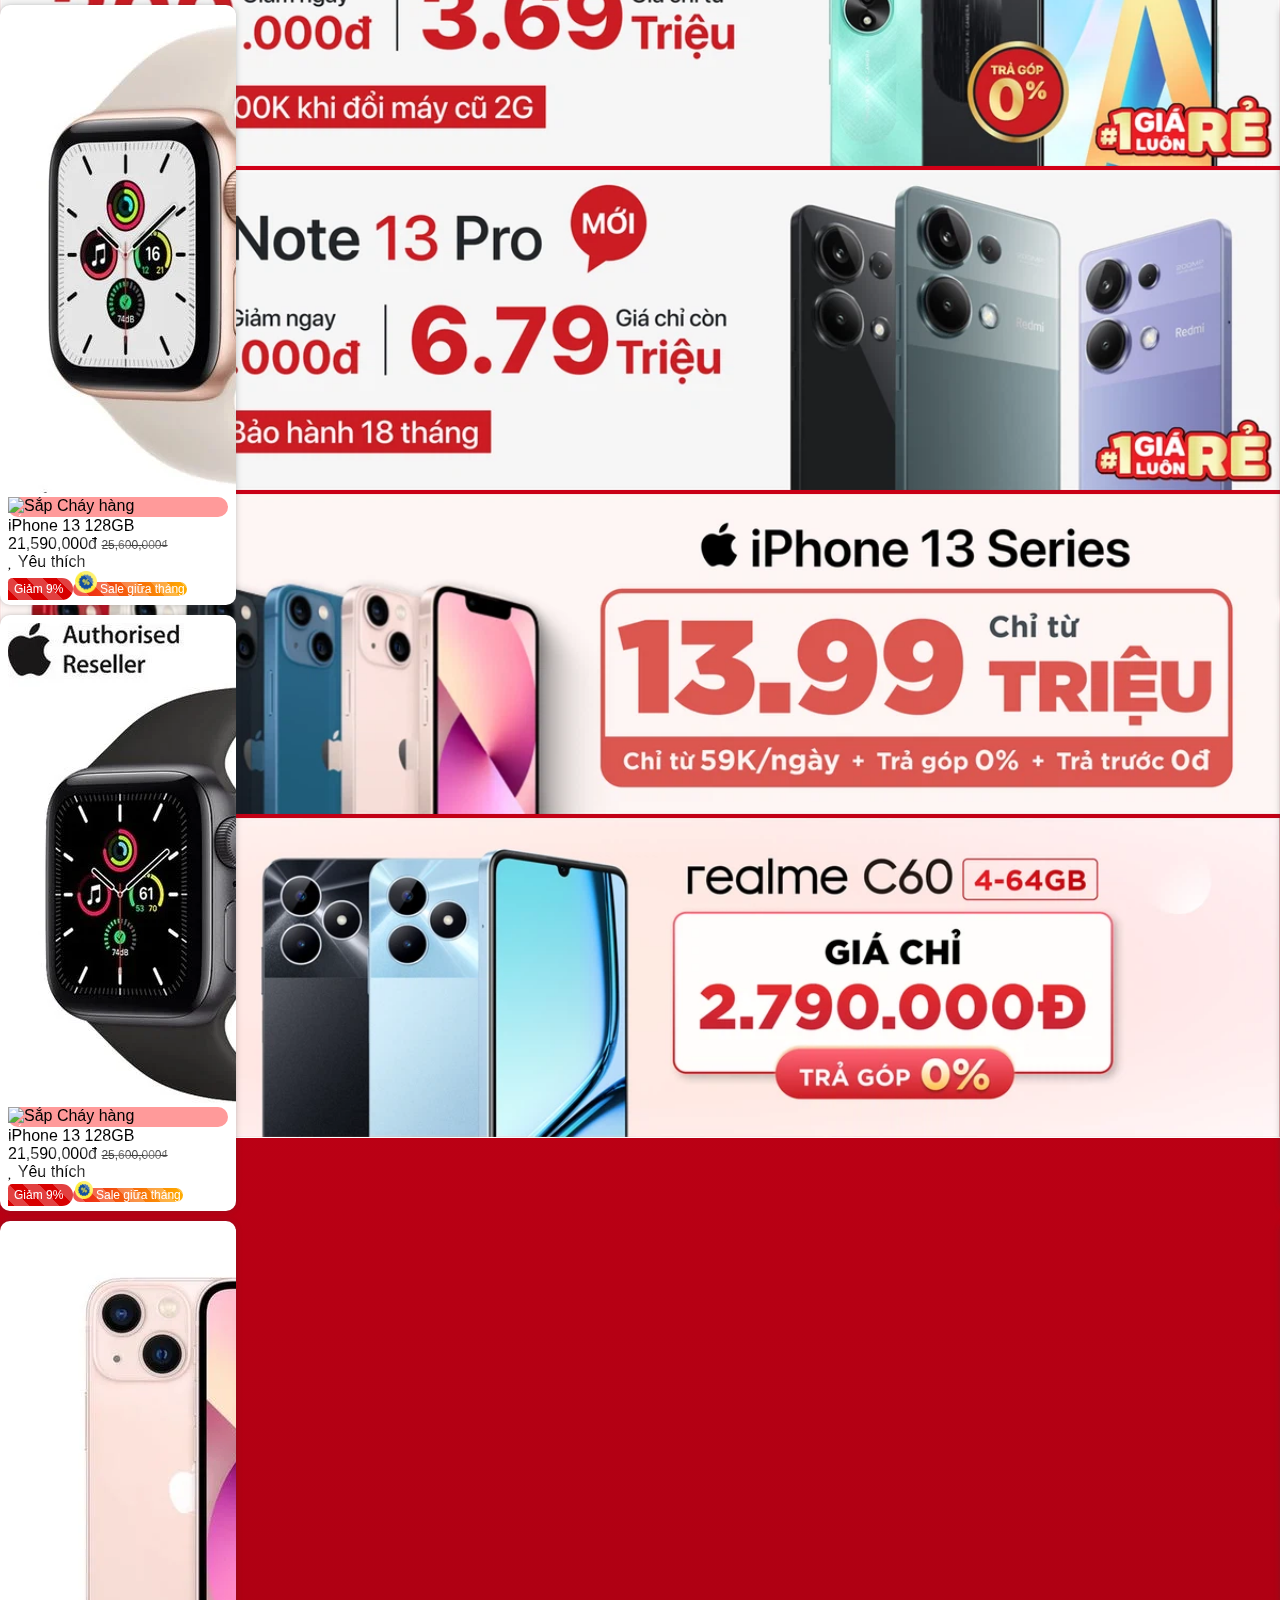
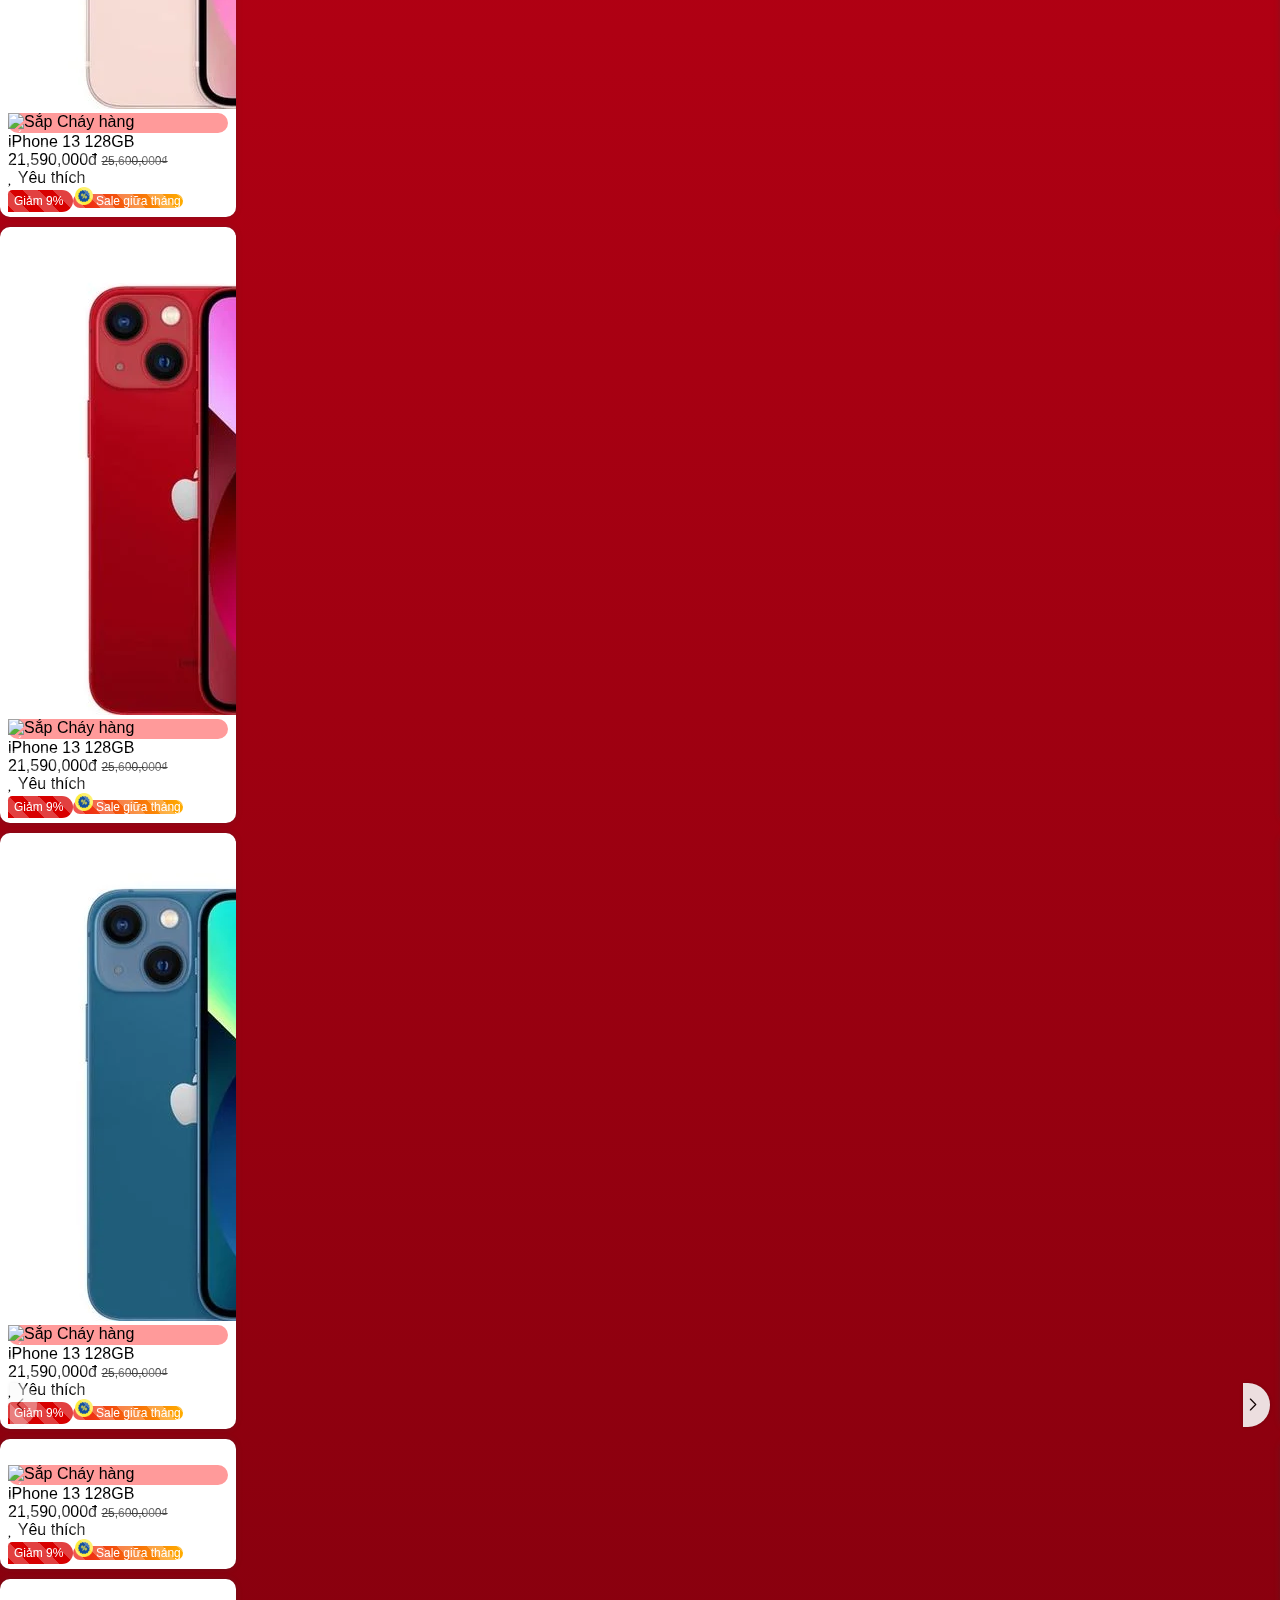
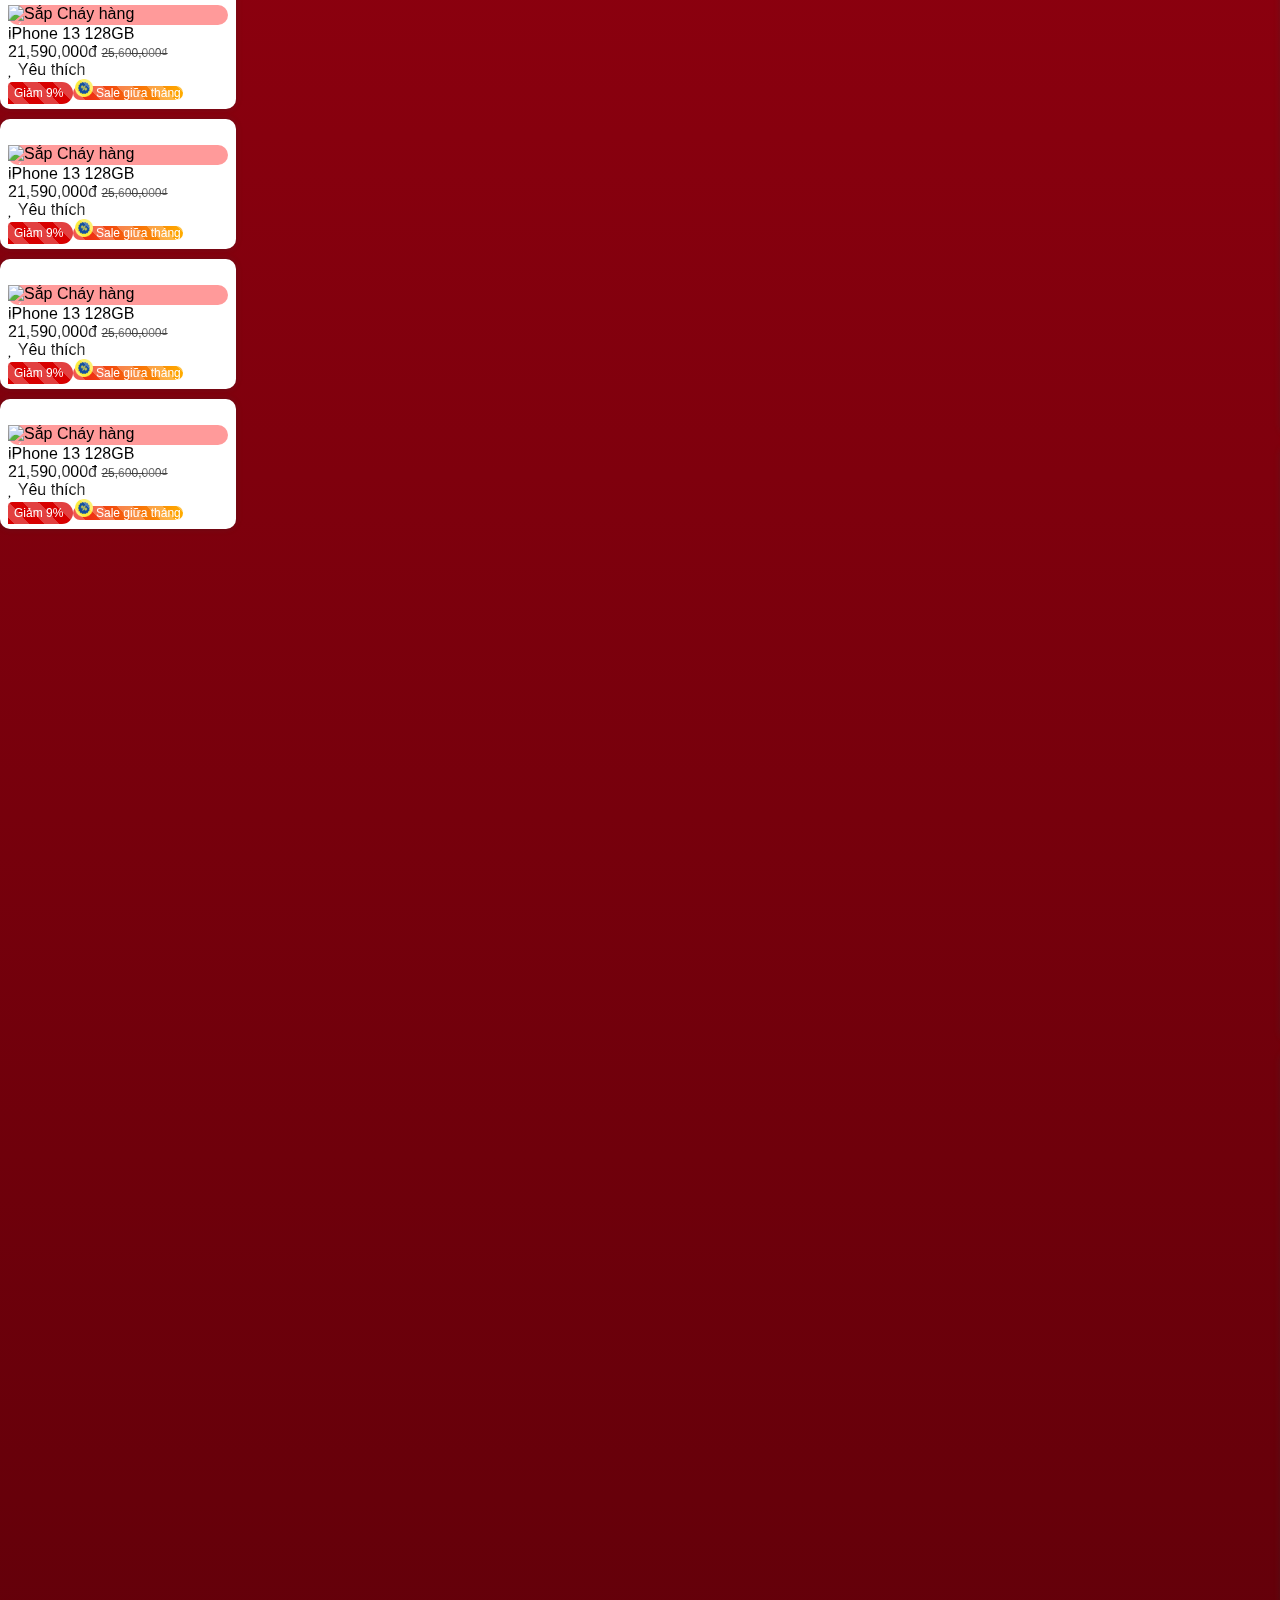
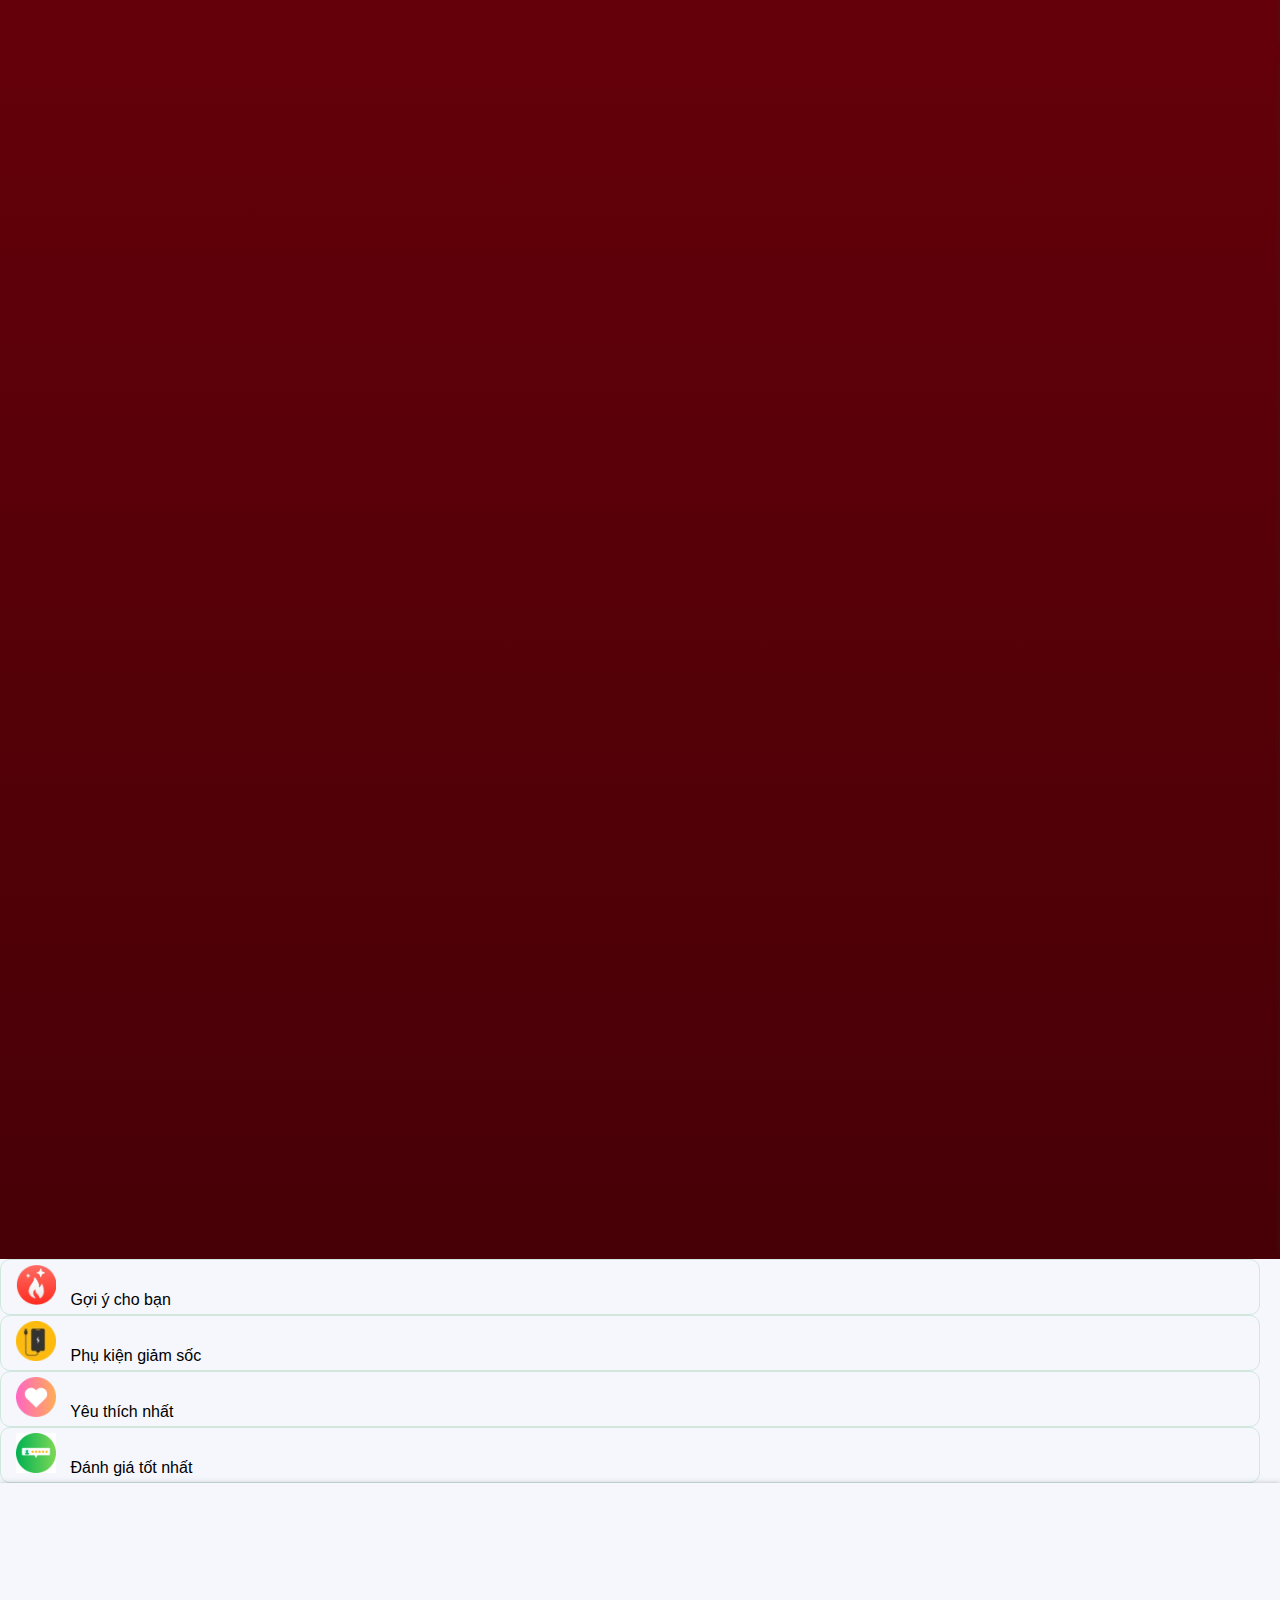
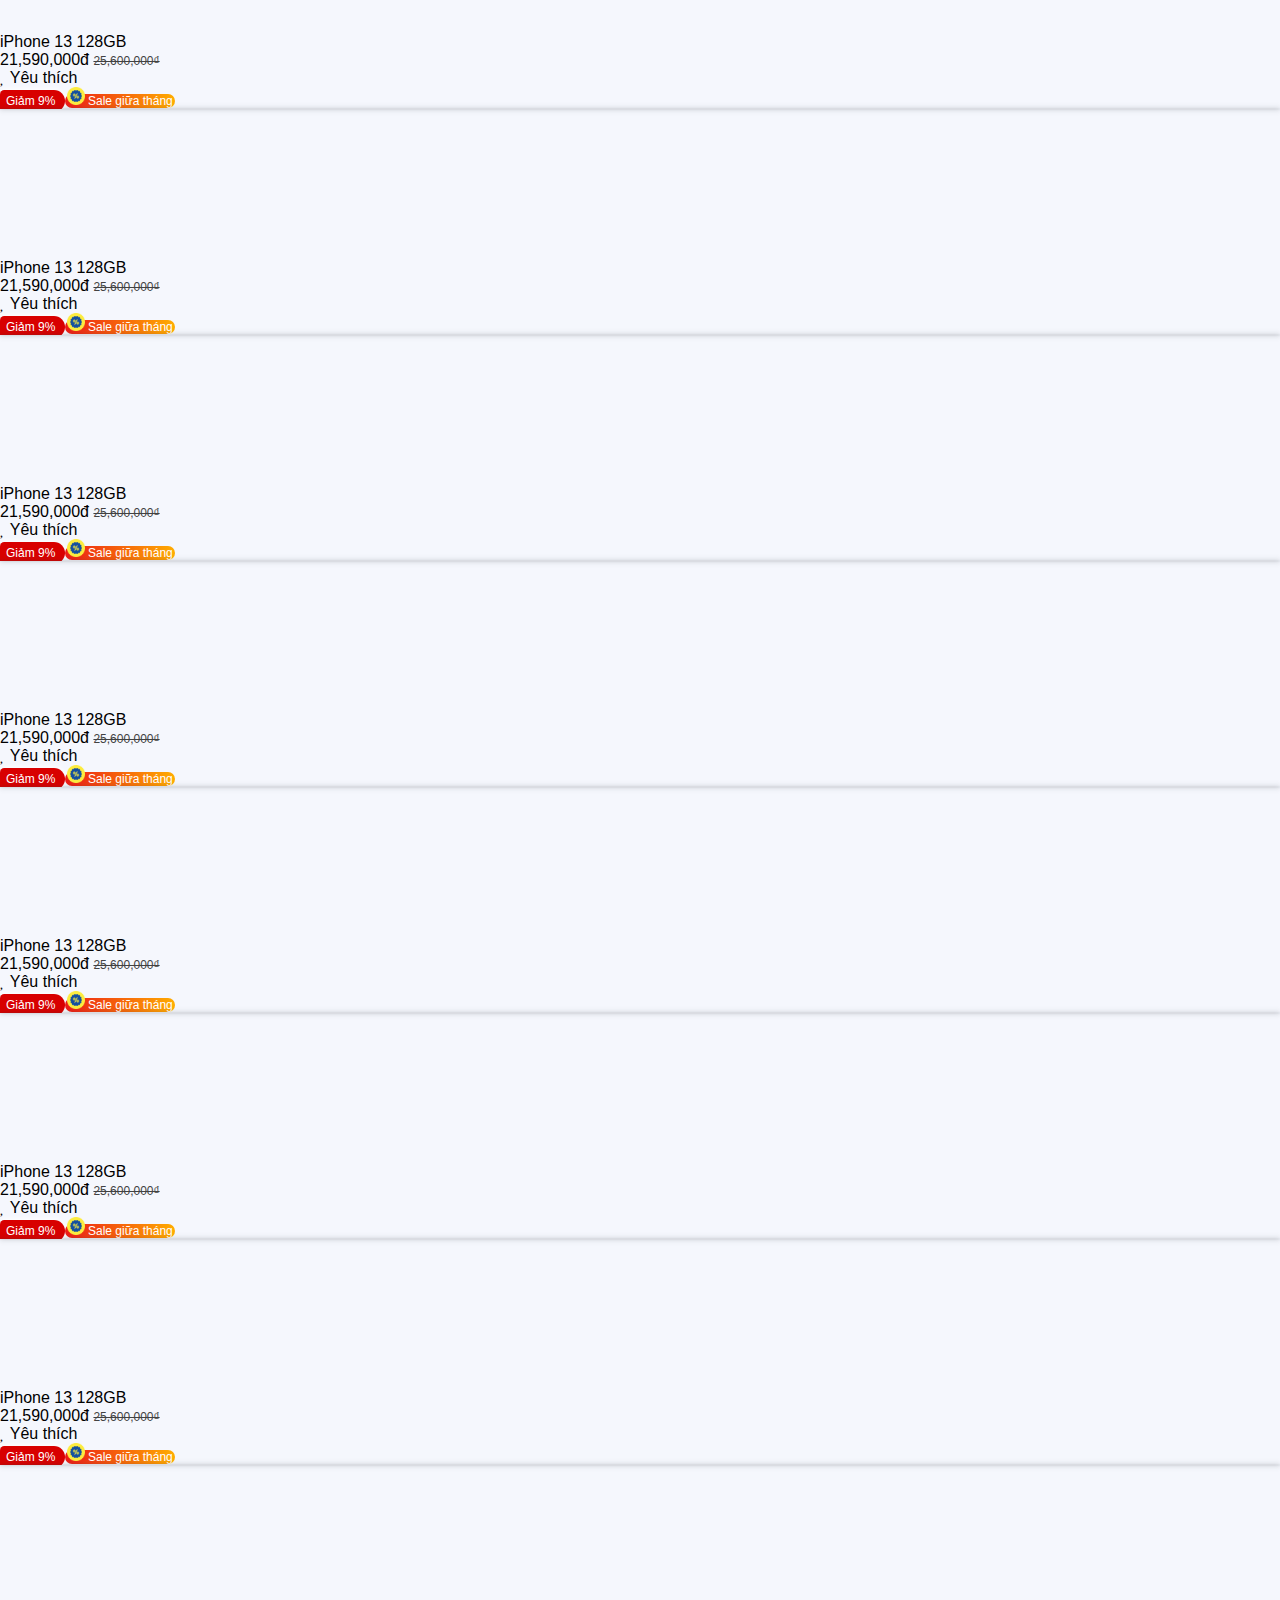
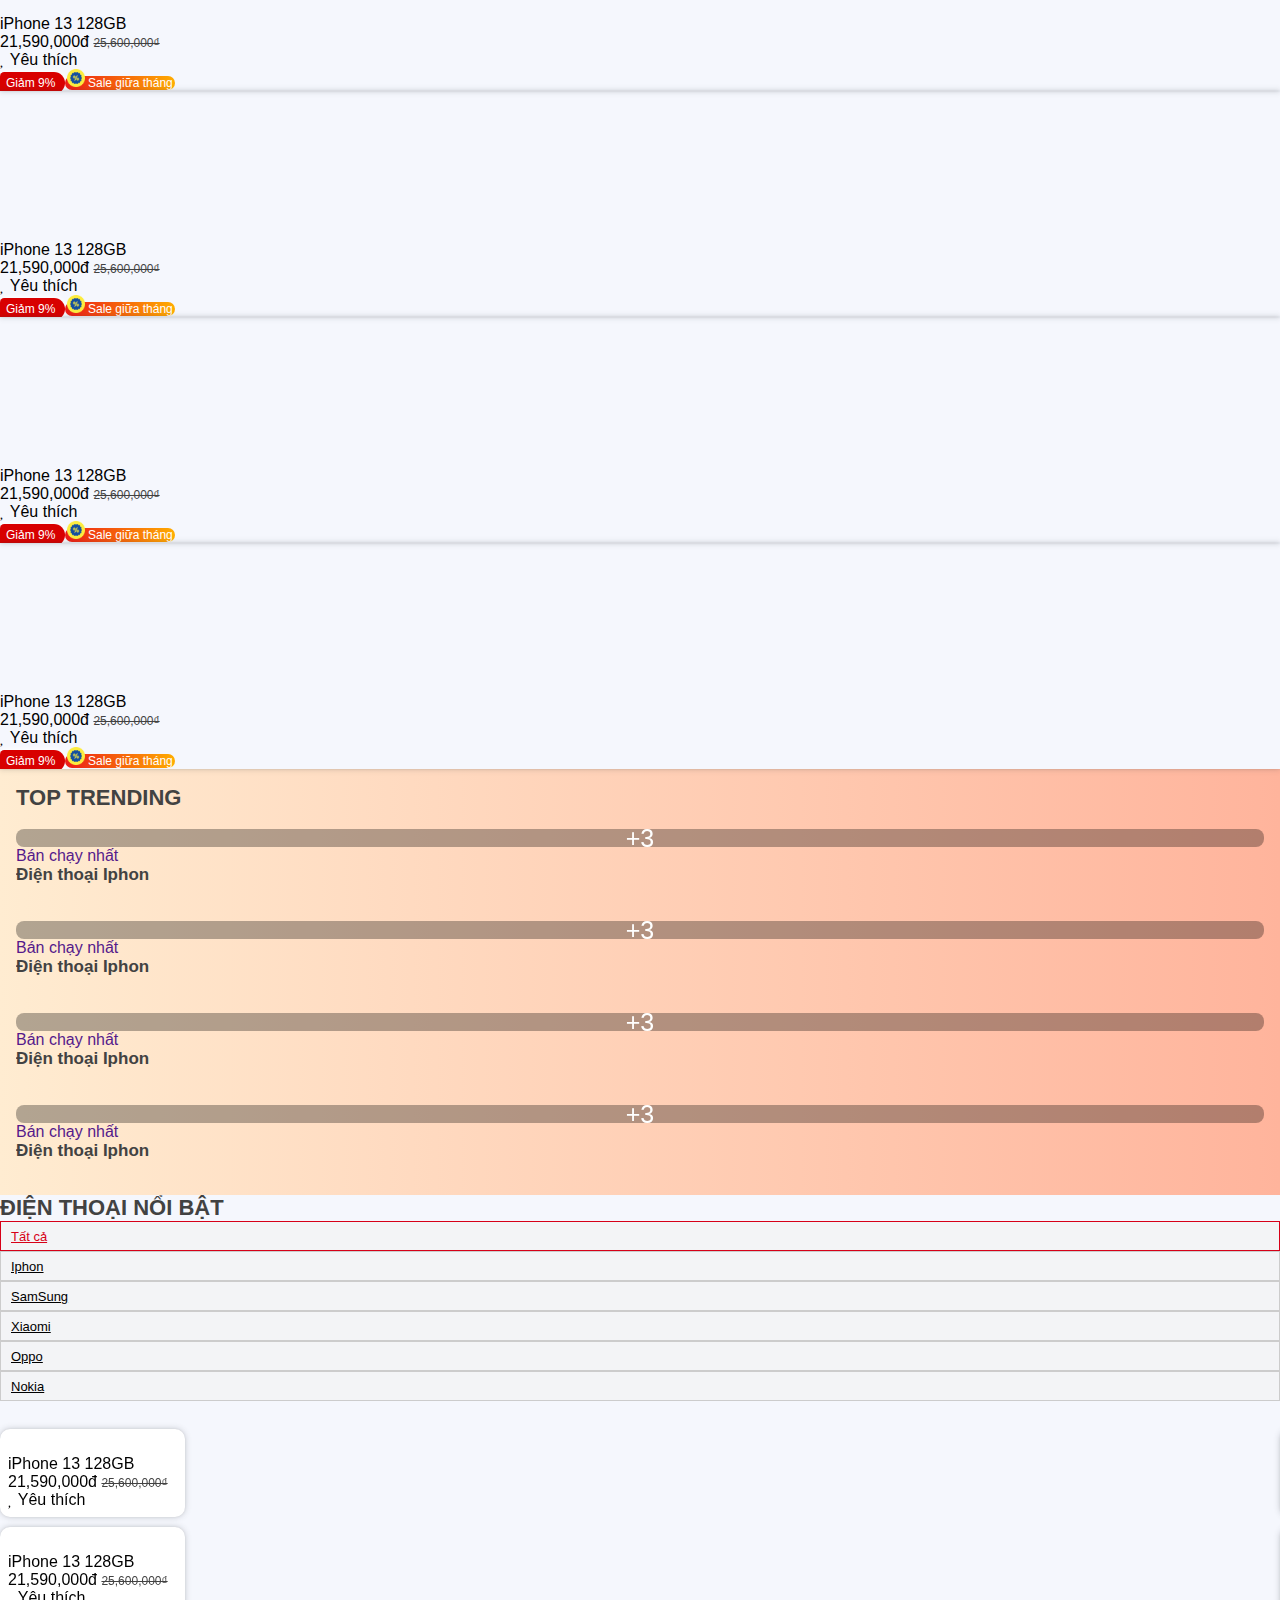
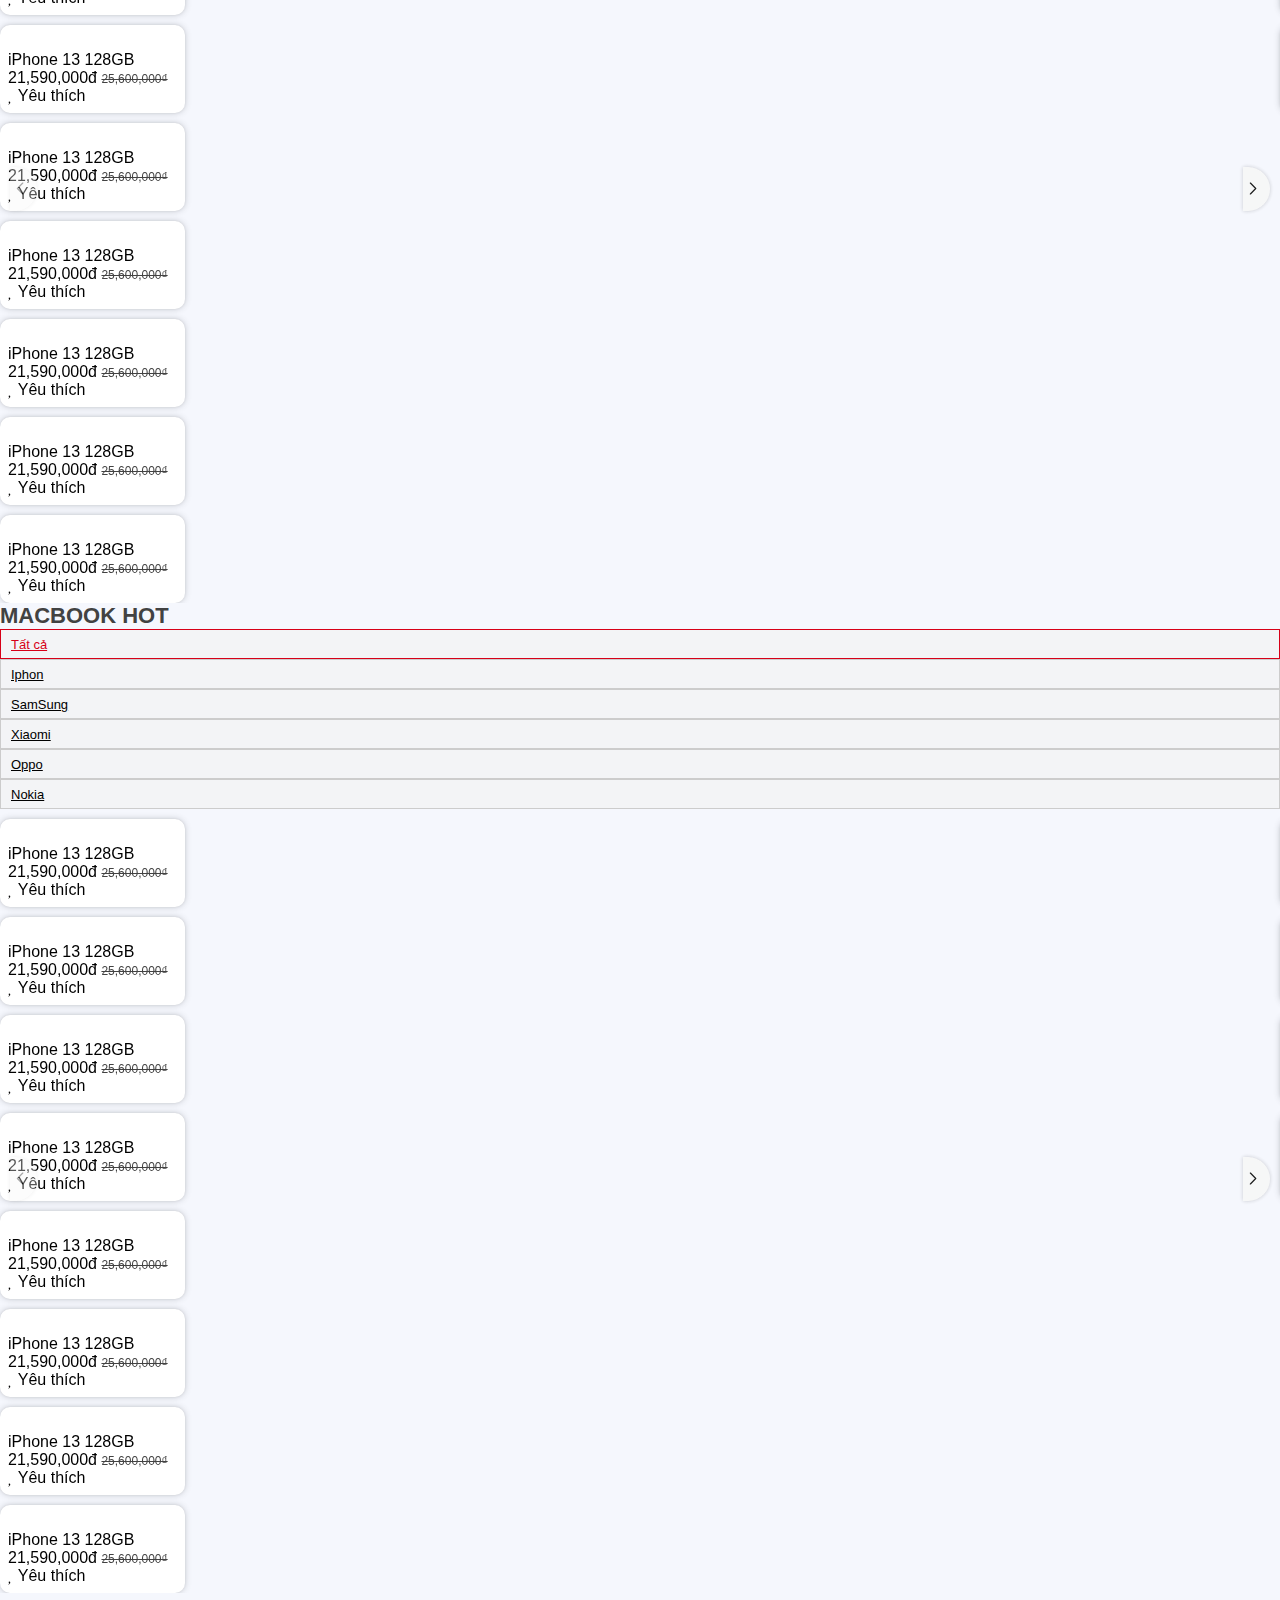
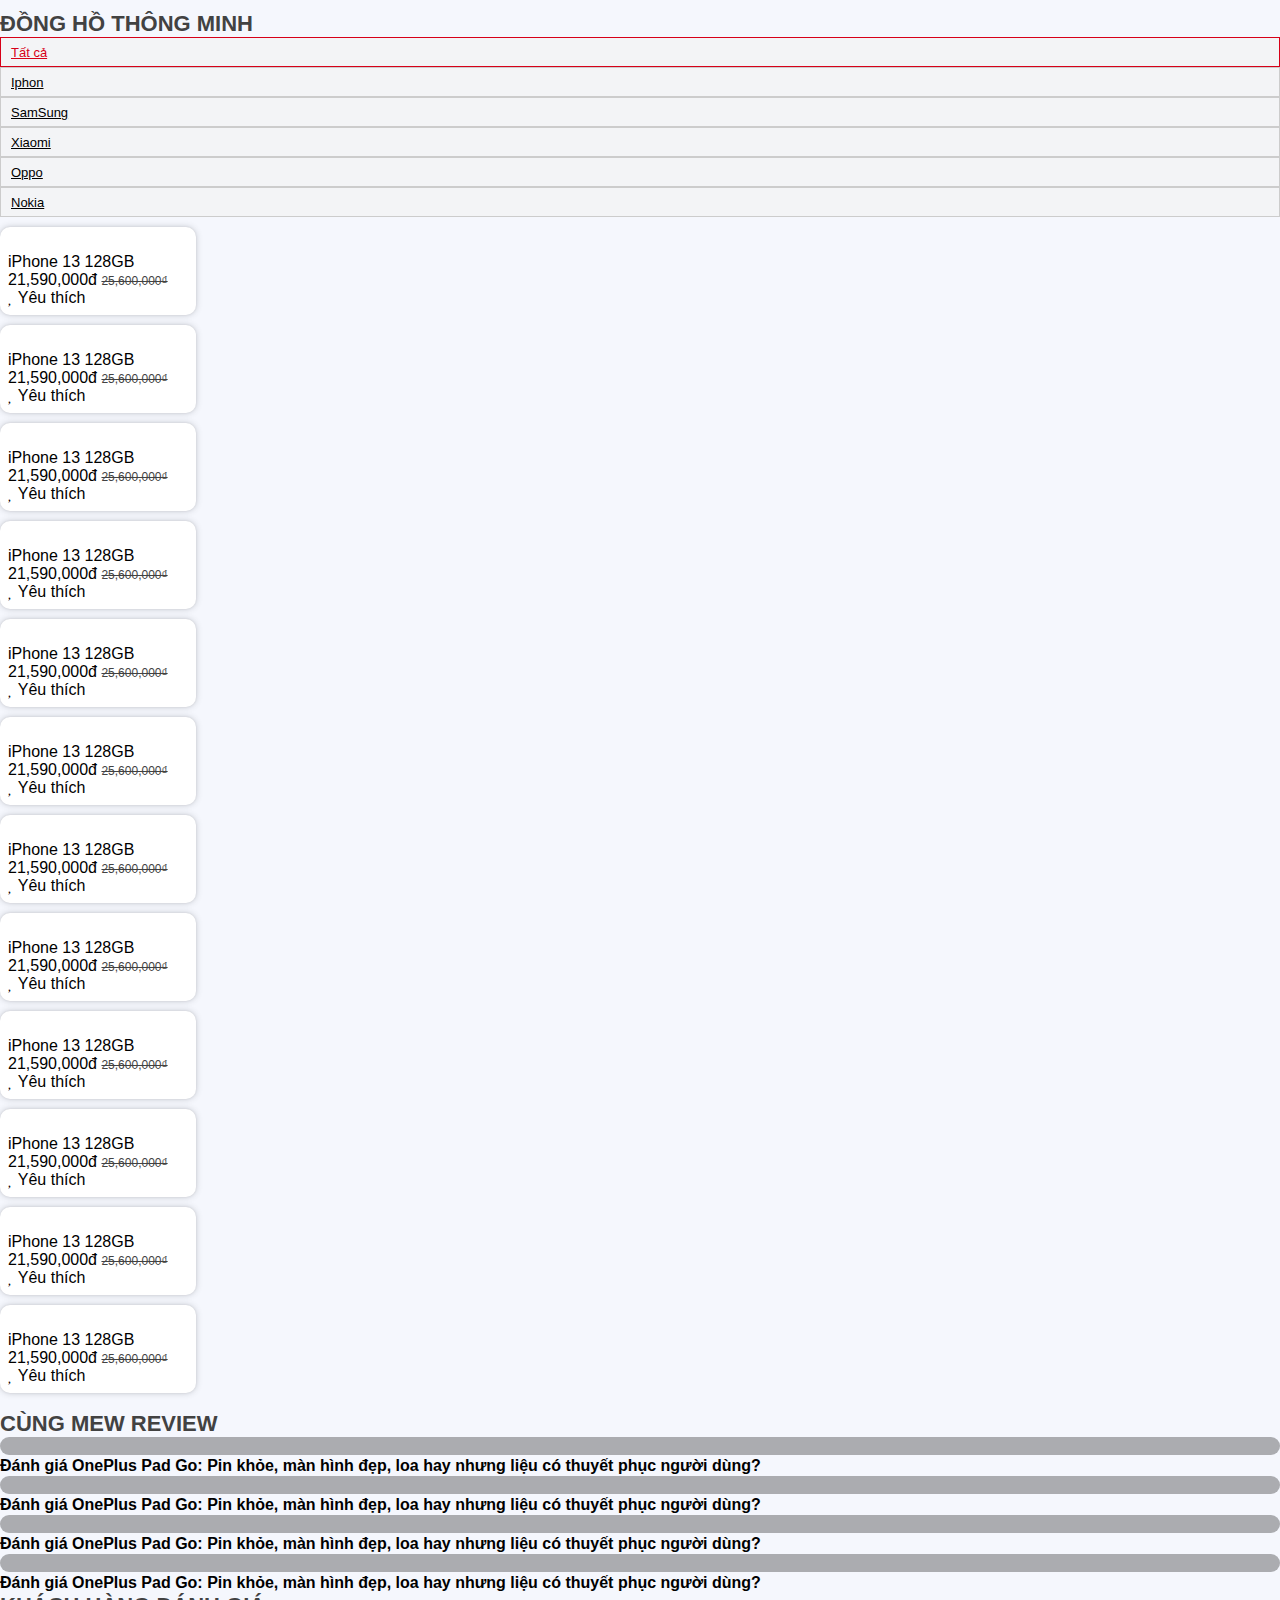
==== commit 9f3d88f1: "first commit" ====
--- a/index.html
+++ b/index.html
@@ -673,6 +673,9 @@
                                             <div class="cart">
                                                 <i class="fa-solid fa-plus"></i>
                                             </div>
+                                            <button class="productdetails border-0"  data-bs-toggle="modal" data-bs-target="#exampleModal">
+                                                <i class="fa-solid fa-bars"></i>
+                                            </button>
                                         </div>
                                         <div class="flash-item">
                                             <a href>
@@ -2527,8 +2530,8 @@
                         </div>
                     </div>
                 </div>
-            </section>
-            <section class="mb-3">
+        </section>
+        <section class="mb-3">
                 <div class="container phone-hot bg-white rounded-3 p-3">
                     <div
                         class="d-flex align-items-center justify-content-between flex-column flex-md-column flex-lg-row">
@@ -2950,9 +2953,9 @@
                         </div>
                     </div>
                 </div>
-            </section>
-            <section class="mb-3">
-                <div class="container clock bg-white rounded-3 p-3">
+        </section>
+        <section class="mb-3">
+         <div class="container clock bg-white rounded-3 p-3">
                     <div
                         class="d-flex align-items-center justify-content-between flex-column flex-lg-row">
                         <h3>ĐỒNG HỒ THÔNG MINH</h3>
@@ -3261,9 +3264,9 @@
                             src="https://file.hstatic.net/200000823693/file/bn_pr_5_30eec04b445642a0867229d625448ede.png"
                             alt class="img-fluid rounded-2">
                     </div>
-                </div>
-            </section>
-            <section class="mb-3">
+         </div>
+        </section>
+        <section class="mb-3">
                 <div class="mew-review container p-3 rounded-3 bg-white">
                     <h3>CÙNG MEW REVIEW</h3>
                     <div class="row">
@@ -3321,8 +3324,8 @@
                         </div>
                     </div>
                 </div>
-            </section>
-            <section class="feedbaack mb-3">
+        </section>
+        <section class="feedbaack mb-3">
                 <div class="container bg-white p-3 rounded-3">
                     <h3>Khách hàng đánh giá</h3>
                     <div
@@ -3374,8 +3377,8 @@
                             </div>
                         </div>
                     </div>
-                </section>
-                <section class="mb-3">
+        </section>
+        <section class="mb-3">
                     <div class="container blog p-3 rounded-2 bg-white">
                         <h3>24H CÔNG NGHỆ</h3>
                         <div class="row">
@@ -3486,8 +3489,8 @@
                         </div>
                     </div>
 
-                </section>
-                <section class="bg-white p-4">
+        </section>
+        <section class="bg-white p-4">
                     <div class="container">
                         <div class="row mt-3 mb-5">
                             <div class="col-sm-12 col-lg-6 col-md-7 p-0">
@@ -3740,15 +3743,15 @@
                             quyền thuộc về Tran Tien Phuc. Powered by
                             TPP</span>
                     </div>
-                </section>
-                <div class="fix-phone text-center">
+        </section>
+        <div class="fix-phone text-center">
                     <div class="d-flex flex-column">
                         <i class="fa-brands fa-facebook-f"></i>
                         <i class="fa-brands fa-facebook-messenger"></i>
                         <i class="fa-solid fa-phone-volume"></i>
                     </div>
-                </div>
-                <div class="login-form-home">
+        </div>
+        <div class="login-form-home">
                     <div
                         class="bg-white p-4 d-flex align-items-center justify-content-center rounded-3">
                         <form action class="text-center">
@@ -3771,6 +3774,12 @@
                                     aria-describedby="emailHelp"
                                     placeholder="Password">
                             </div>
+                            <div class="mb-3">
+                                <input type="password" class="form-control p-2"
+                                    id="exampleInputEmail1"
+                                    aria-describedby="emailHelp"
+                                    placeholder="Re-Password">
+                            </div>
                             <div
                                 class="d-flex justify-content-between align-items-center mt-2">
                                 <button class="btn btn-danger">Đăng
@@ -3778,38 +3787,44 @@
                                 <a href class="text-decoration-none">Bạn quên
                                     mật khẩu ?</a>
                             </div>
-                            <div class="from-box mt-4">
+                            <div class="from-box my-4">
                                 <div class="text-center mb-2">
                                     <div class="mb-4" style="color: #777">đăng
                                         nhập
                                         với</div>
 
                                     <a href
-                                        class="btn btn-social btn-facebook">facebook</a>
+                                        class="btn btn-social btn-facebook">Facebook</a>
 
                                     <a href
-                                        class="btn btn-social btn-google">google</a>
+                                        class="btn btn-social btn-google">Google</a>
 
                                     <a href
-                                        class="btn btn-social btn-twitter">twitter</a>
-                                </div>
-                            </div>
+                                        class="btn btn-social btn-twitter">Twitter</a>
+                                </div>
+                            </div>
+                            <span class="text-decoration-none text-color">Bạn chưa
+                                có tài khoản? </span><a href="register.html" class="text-decoration-none">đăng kí ngay</a>
                         </form>
                     </div>
-                </div>
-                <div class="layer"></div>
-                <a href="#" class="text-decoration-none scrol-top text-light">
-                    <i class="fa-solid fa-chevron-up"></i>
-                </a>
-                <div class="event">
+        </div>
+        <div class="layer">
+        </div>
+        <div class="">
+            <a href="#" class="text-decoration-none scrol-top text-light">
+                <i class="fa-solid fa-chevron-up"></i>
+            </a>
+        </div>
+        <div class="event">
                     <img src="./img/Icon-gif-resize-1710414807.gif" alt>
-                </div>
-                <div class="event-form">
+         </div>
+        <div class="event-form">
                     <div class="close-event fs-4 text-end pe-3 text-white">
                         <i class="fa-solid fa-xmark"></i>
                     </div>
                     <div class="content w-50 text-center">
-                        <p class="text-white">Nhập thông tin - 100% Trúng quà</p>
+                        <p class="text-white">Nhập thông tin - 100% Trúng
+                            quà</p>
                         <div class="mb-2">
                             <input type="email" class="form-control p-2"
                                 id="exampleInputEmail1"
@@ -3828,29 +3843,147 @@
                                 aria-describedby="emailHelp"
                                 placeholder="Email">
                         </div>
-                        <a href="#" class="btn btn-danger d-block">Nhận quà ngay</a>
+                        <a href="#" class="btn btn-danger d-block">Nhận quà
+                            ngay</a>
+                    </div>
+        </div>
+        
+  <!-- Modal -->
+  <div class="modal fade" id="exampleModal" tabindex="-1" aria-labelledby="exampleModalLabel" aria-hidden="true">
+    <div class="modal-dialog">
+      <div class="modal-content rounded-4 mt-5">
+        <div class="modal-header p-0 border-0">
+          <button type="button" class="btn-close btn-cl" data-bs-dismiss="modal" aria-label="Close">
+            <div class="close fs-5 text-white">
+                <i class="fa-solid fa-xmark"></i>
+            </div>
+          </button>
+        </div>
+        <div class="modal-body">
+            <div class="row">
+                <div class="col-12 col-lg-6">
+                    <div class="row">
+                        <div class="col-4 col-lg-12">
+                            <img src="http://127.0.0.1:5501/img/item3.webp" alt="" class="img-fluid">
+                        </div>
+                        <div class="col-8 col-lg-12 d-lg-none">
+                            <div class="product-name fw-bold me-3">
+                                iPhone 13 128GB
+                            </div>
+                        </div>
                     </div>
                 </div>
-                
-                </main>
-                <footer>
-                </footer>
-                <script
-                    src="https://cdn.jsdelivr.net/npm/@popperjs/core@2.11.8/dist/umd/popper.min.js"
-                    integrity="sha384-I7E8VVD/ismYTF4hNIPjVp/Zjvgyol6VFvRkX/vR+Vc4jQkC+hVqc2pM8ODewa9r"
-                    crossorigin="anonymous"></script>
+                <div class="col-12 col-lg-6">
+                    <div class="d-none d-lg-block product-name fw-bold mb-2 me-3 text-color fs-4">iPhone 13 128GB</div>
+                    <div class="color">
+                        <p class="fw-bold text-color m-0">Màu sắc</p>
+                        <div
+                            class="d-flex gap-2 align-items-center flex-wrap">
+                            <div
+                                class="d-inline-flex gap-2 align-items-center color-border p-1 pe-2 rounded-3 active">
+                                <img
+                                    src="https://product.hstatic.net/200000823693/product/iphone1302_87fdc5a97900497ea10edfa3e90b283e.jpg"
+                                    alt>
+                                <span
+                                    class="text-danger fw-bold">Hồng</span>
+                            </div>
+                            <div
+                                class="d-inline-flex gap-2 align-items-center color-border p-1 pe-2 rounded-3">
+                                <img
+                                    src="https://product.hstatic.net/200000823693/product/iphone1303259ea2189c01e43f8844_334dc79f7aa14b5990571b688c4fadd1_compact.jpg"
+                                    alt>
+                                <span class="text-danger fw-bold">Đen</span>
+                            </div>
+                            <div
+                                class="d-inline-flex gap-2 align-items-center color-border p-1 pe-2 rounded-3">
+                                <img
+                                    src="https://product.hstatic.net/200000823693/product/iphone13054f01b1b5d360f43f68e6_7becb0413a4a4e5ea396f68f09e05135_compact.jpg"
+                                    alt>
+                                <span class="text-danger fw-bold">Xanh
+                                    dương</span>
+                            </div>
+                            <div
+                                class="d-inline-flex gap-2 align-items-center color-border p-1 pe-2 rounded-3">
+                                <img
+                                    src="https://product.hstatic.net/200000823693/product/iphone1301415273486efea425a8c5_16f448222d6e432b95a992b1c3d066f4_compact.jpg"
+                                    alt>
+                                <span class="text-danger fw-bold">Đỏ</span>
+                            </div>
+                            <div
+                                class="d-inline-flex gap-2 align-items-center color-border p-1 pe-2 rounded-3">
+                                <img
+                                    src="https://product.hstatic.net/200000823693/product/iphone1304400b3f7b35f434ceabc5_f6acd09de4e445d495a57eb50c59eb3c_compact.jpg"
+                                    alt>
+                                <span
+                                    class="text-danger fw-bold">Trắng</span>
+                            </div>
+                            <div
+                                class="d-inline-flex gap-2 align-items-center color-border p-1 pe-2 rounded-3">
+                                <img
+                                    src="https://product.hstatic.net/200000823693/product/iphone13greenpurebackiphone13g-4faa43ab-9285-43ff-a146-3eedc740aaad_eee5f3dbbc174cf7b157539d829bc93e_compact.jpg"
+                                    alt>
+                                <span class="text-danger fw-bold">Xanh
+                                    lá</span>
+                            </div>
+                        </div>
+                    </div>
+                    <div  class="details-price p-lg-3 p-0 rounded-3 d-flex align-items-center gap-lg-3 gap-2 mt-3 text-lg-end">
+                            <h3
+                                class="m-0 text-danger fs-2 fw-bold">21,590,000₫</h3>
+                            <span
+                                class="details-price-sale text-color text-decoration-line-through mt-3">25,600,000₫</span>
+                            <div
+                                class="sale_label rounded-3 ml-2 py-1 px-lg-2  mb-2 bg-danger text-white">
+                                -<span class="nb_dis">
+                                    16</span>%
+                            </div>
+                    </div>
+                    <div class="d-flex align-items-center justify-content-between">
+                        <div class="d-flex align-items-center gap-3 mt-4">
+                            <button
+                                class="bg-white px-3 py-1 border rounded-5 text-danger"><i
+                                    class="fa-solid fa-plus"></i></button>
+                                    <input type="text" value="1"
+                                    class="text-center text-color outline-none border-0"
+                                    style="max-width: 10px;">
+                            <button
+                                class="bg-white px-3 py-1 border rounded-5 text-danger"><i
+                                    class="fa-solid fa-minus"></i></button>
+                        </div>
+                        <button type="button"
+                        class="btn w-50 rounded-4 text-white bg-danger mt-4">
+                        <span class="text-uppercase fw-bold">Mua
+                            ngay</span>
+                        </button>
+                    </div>
+                    <div class="rte mt-2">
+                        Hiệu năng vượt trội - Chip Apple A15 Bionic mạnh mẽ, hỗ trợ mạng 5G tốc độ caoKhông gian hiển thị sống động - Màn hình 6.1" Super Retina XDR độ sáng cao, sắc nétTrải nghiệm điện ảnh đỉnh cao - Camera kép 12MP, hỗ trợ ổn định hình ảnh quang họcTối ưu điện năng - Sạc nhanh 20 W, đầy 50% pin trong ...
+                        <a href="details.html" class="d-block text-main fw-bold mt-2 text-decoration-none">Chi tiết sản phẩm</a>
+                      </div>
+                </div>
+            </div>
+        </div>
+      </div>
+    </div>
+  </div>
+        </main>
+        <footer>
+        </footer>
+        <script
+                src="https://cdn.jsdelivr.net/npm/@popperjs/core@2.11.8/dist/umd/popper.min.js"
+                integrity="sha384-I7E8VVD/ismYTF4hNIPjVp/Zjvgyol6VFvRkX/vR+Vc4jQkC+hVqc2pM8ODewa9r"
+         crossorigin="anonymous"></script>
 
-                <script
-                    src="https://cdn.jsdelivr.net/npm/bootstrap@5.3.2/dist/js/bootstrap.min.js"
-                    integrity="sha384-BBtl+eGJRgqQAUMxJ7pMwbEyER4l1g+O15P+16Ep7Q9Q+zqX6gSbd85u4mG4QzX+"
-                    crossorigin="anonymous"></script>
-                <script src="js.js"></script>
-                <script
-                    src="https://cdn.jsdelivr.net/npm/swiper@11/swiper-bundle.min.js"></script>
-            </body>
-
-        </html>
-        <script>
+        <script
+                src="https://cdn.jsdelivr.net/npm/bootstrap@5.3.2/dist/js/bootstrap.min.js"
+                integrity="sha384-BBtl+eGJRgqQAUMxJ7pMwbEyER4l1g+O15P+16Ep7Q9Q+zqX6gSbd85u4mG4QzX+"
+        crossorigin="anonymous"></script>
+        <script src="js.js"></script>
+         <script
+         src="https://cdn.jsdelivr.net/npm/swiper@11/swiper-bundle.min.js"></script>
+        </body>
+    </html>
+    <script>
     var swiper = new Swiper(".mySwiper", {
         navigation: {
             nextEl: ".swiper-button-next",
--- a/style.css
+++ b/style.css
@@ -1067,7 +1067,24 @@
     z-index: 1000000;
     cursor: pointer;
 }
-.flash-item:hover .cart{
+.productdetails{
+    position: absolute;
+    top: 43%;
+    right: -50px;
+    background-color: var(--mainColor);
+    border-radius: 50%;
+    width: 35px;
+    height: 35px;
+    display: flex;
+    align-items: center;
+    justify-content: center;
+    transition: linear 0.3s;
+    opacity: 0;
+    color: #fff;
+    z-index: 1000000;
+    cursor: pointer;
+}
+.flash-item:hover .cart ,.flash-item:hover .productdetails {
     opacity: 1;
     right: 10px;
 }
@@ -1135,7 +1152,7 @@
     position: fixed;
     width: 100%;
     min-height: 100vh;
-    background-color: rgba(0, 0, 0, 0.5);
+    background-color: rgba(0, 0, 0, 0.7);
     top: 0;
     z-index: 100000000;
     display: none;
@@ -1417,4 +1434,37 @@
     position: absolute;
     top: 25%;
     right: 50px;
+}
+.title-head.big {
+    background: var(--mainColor);
+    color: #fff;
+    border-top-right-radius: 40px;
+    border-bottom-right-radius: 40px;
+    margin-left: -3px;
+}
+.h2.title-head {
+    font-size: 18px;
+}
+.box_shadow {
+    box-shadow: 0 0px 2px 0 rgba(60, 64, 67, 0.1), 0 0px 6px 0px rgba(60, 64, 67, 0.25);
+}
+#exampleModal .modal-dialog{
+    max-width: 960px;
+    width: 80%;
+    margin: 5rem auto;
+}
+.modal-header .btn-close.btn-cl {
+    position: absolute;
+    background: var(--mainColor);
+    color: #fff;
+    border-radius: 0 20px;
+    width: 40px;
+    height: 30px;
+    font-size: 14px;
+    font-weight: bold;
+    padding: 0;
+    z-index: 1;
+    right: 5.6px;
+    top: 7.5px;
+    opacity: 1;
 }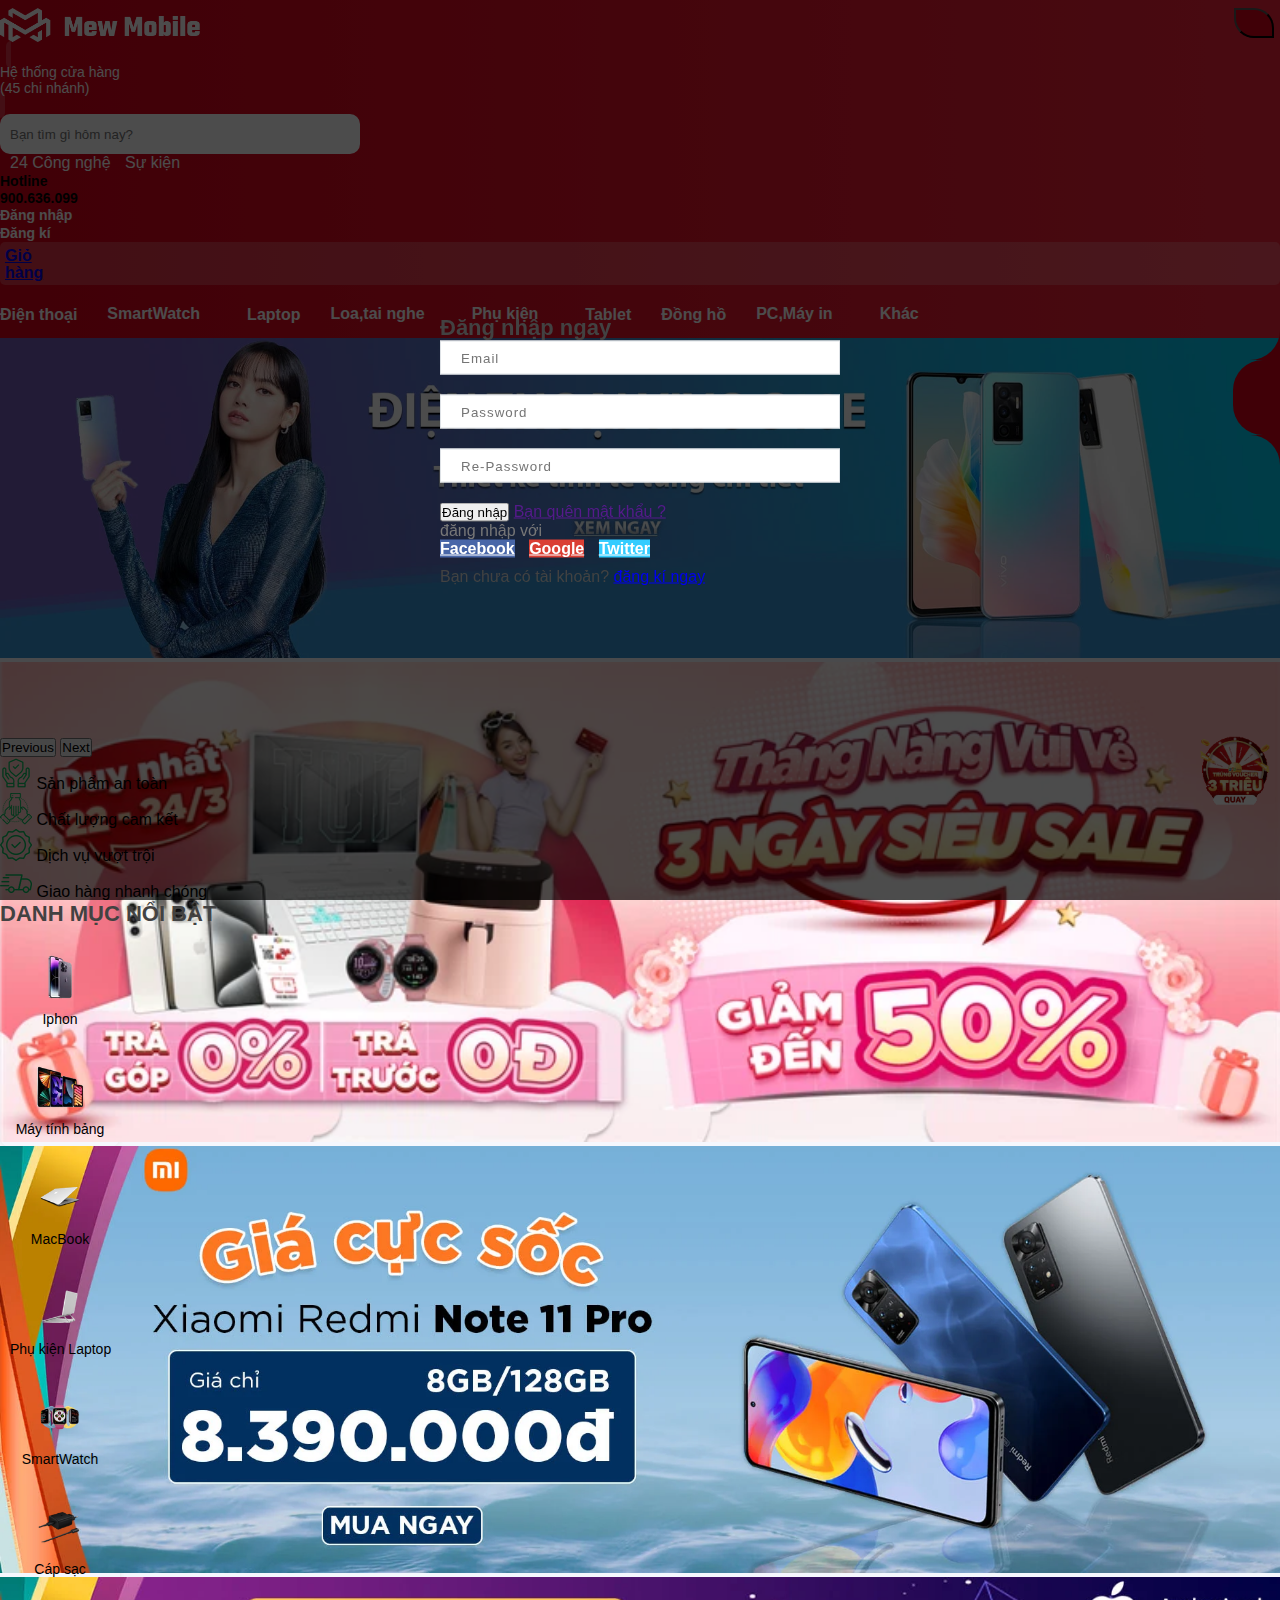
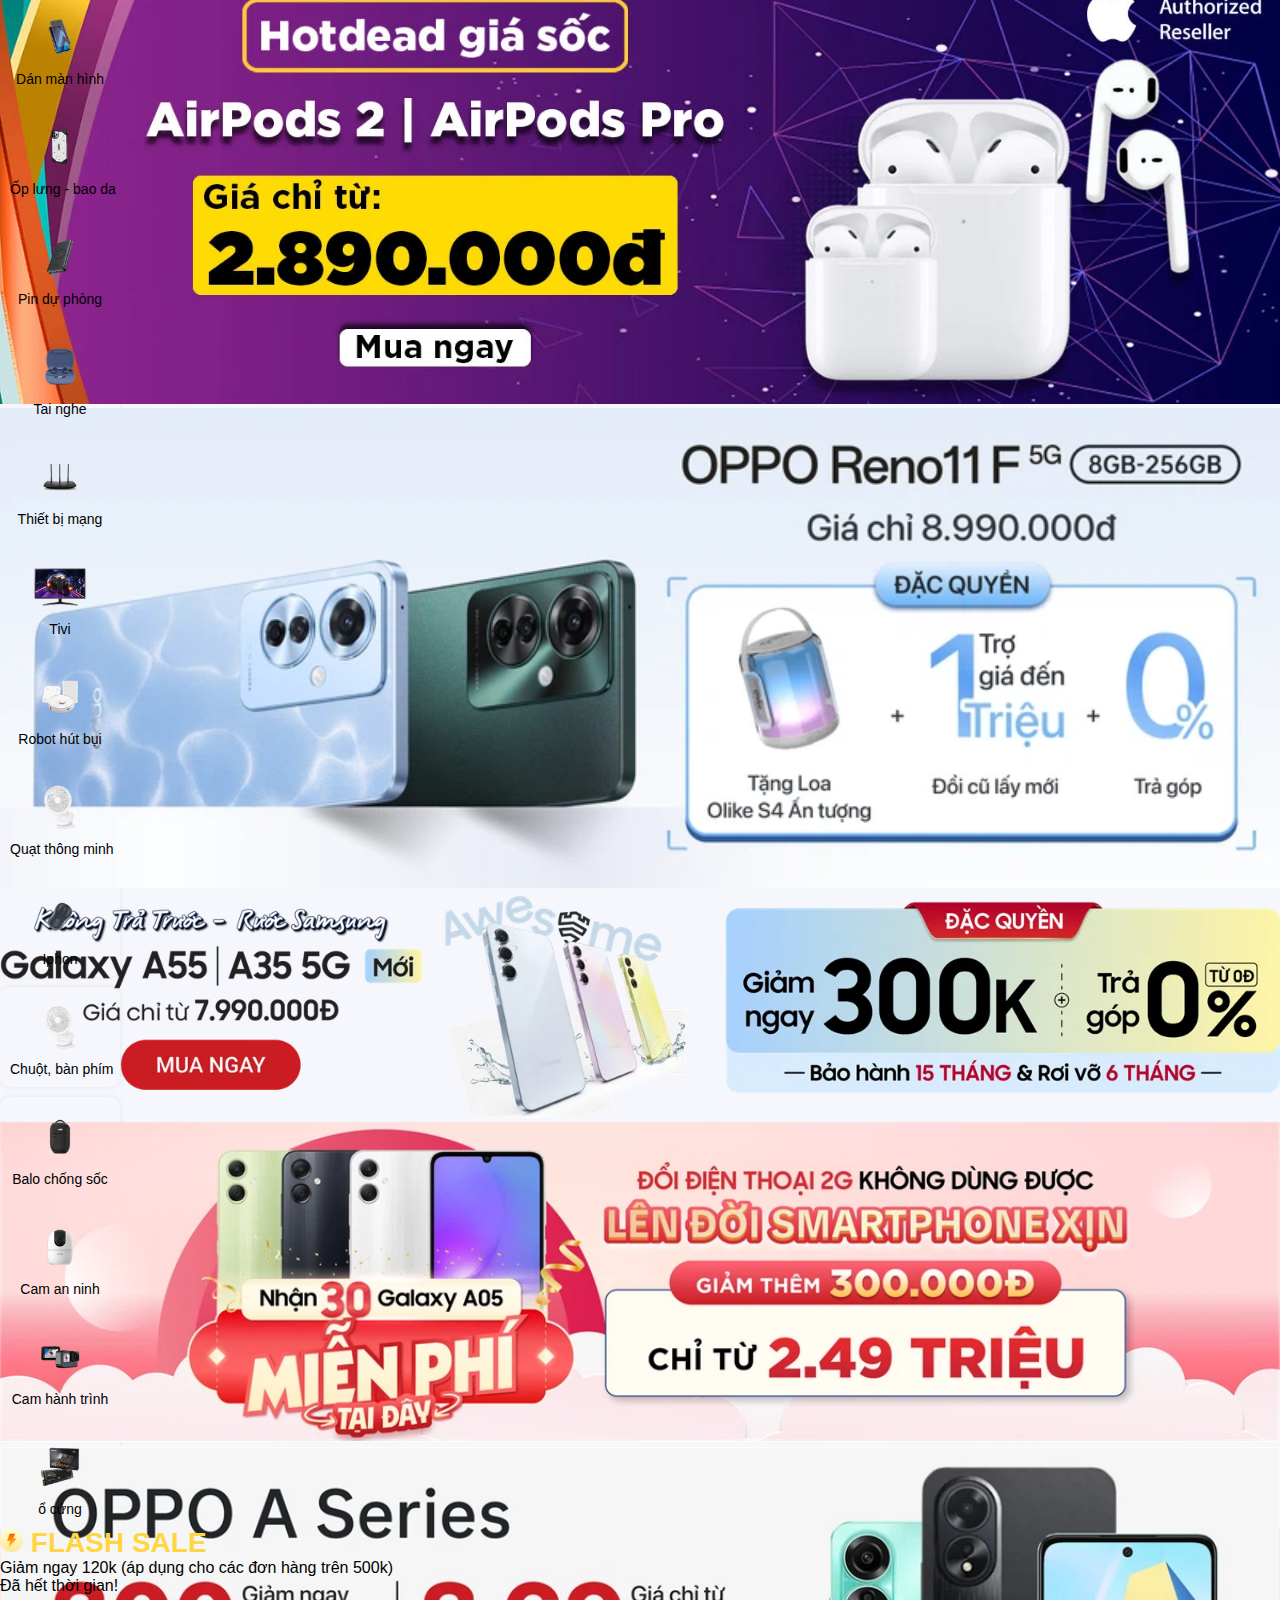
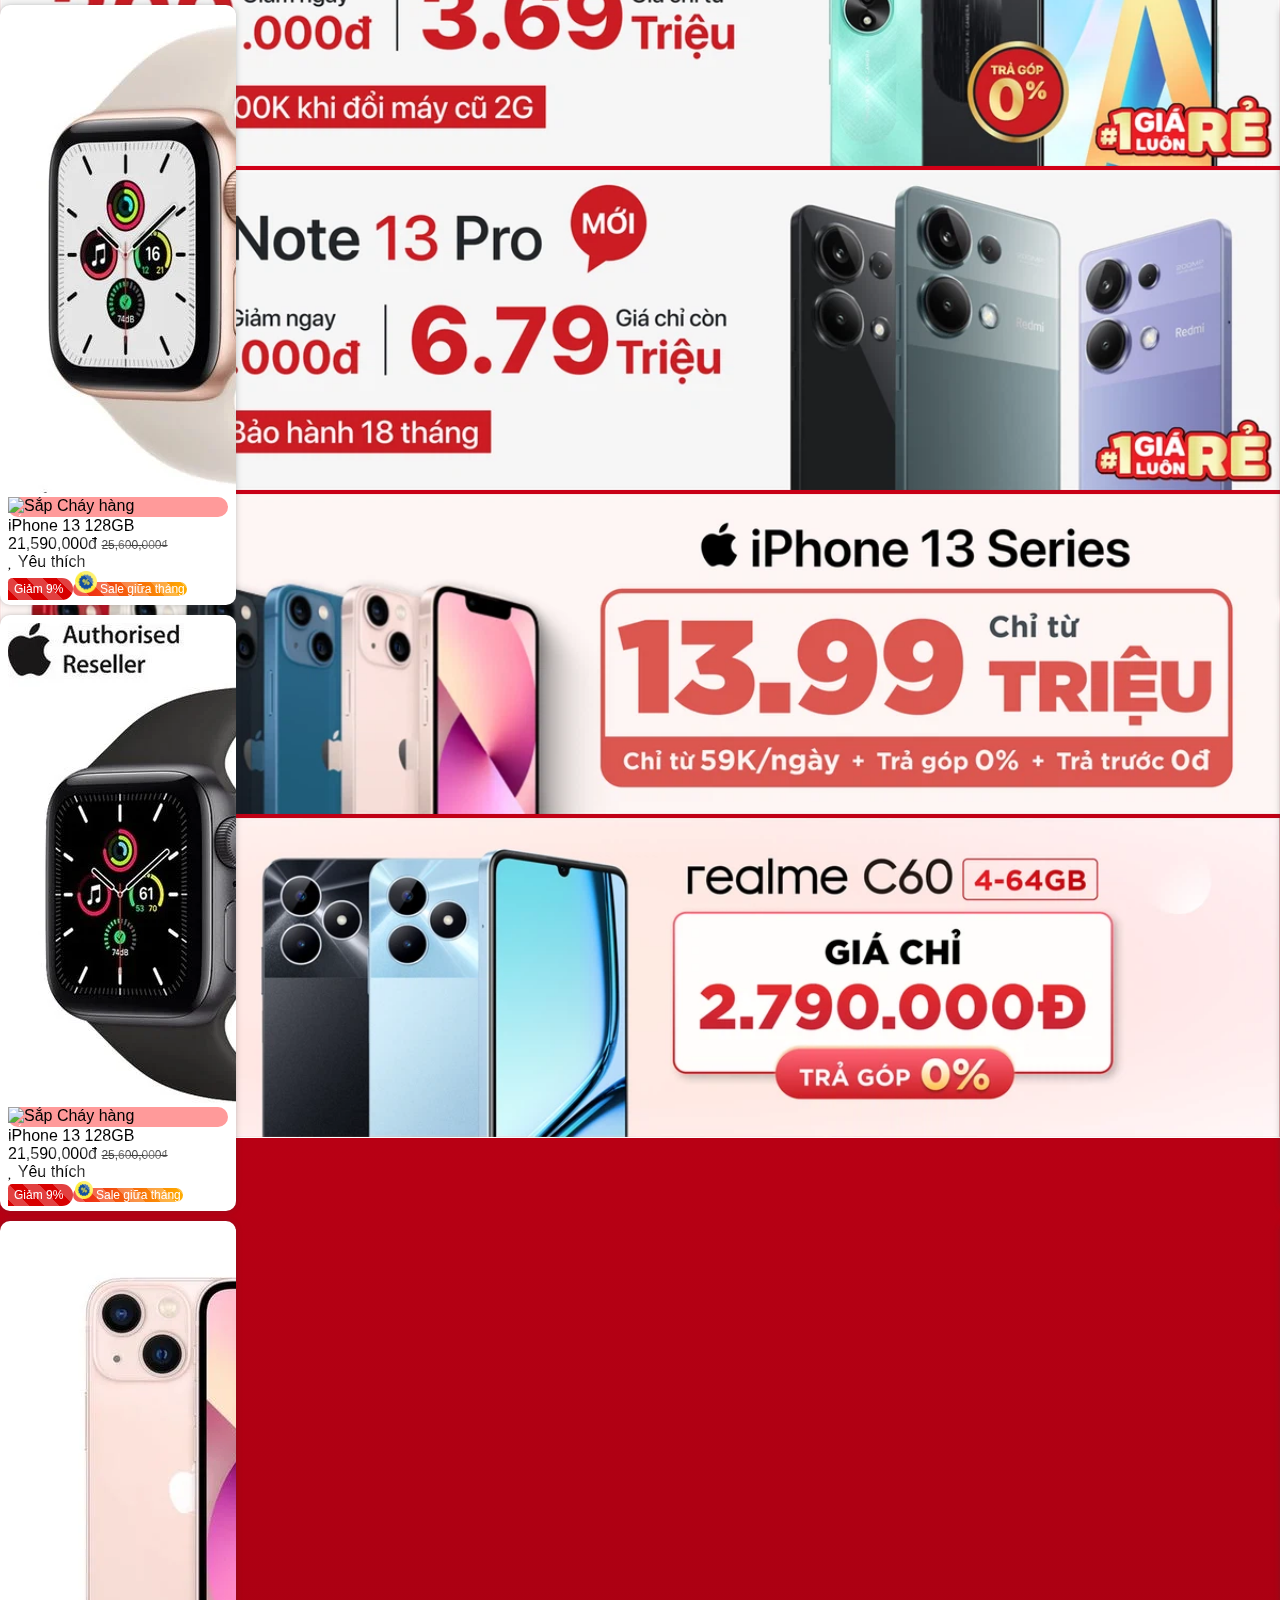
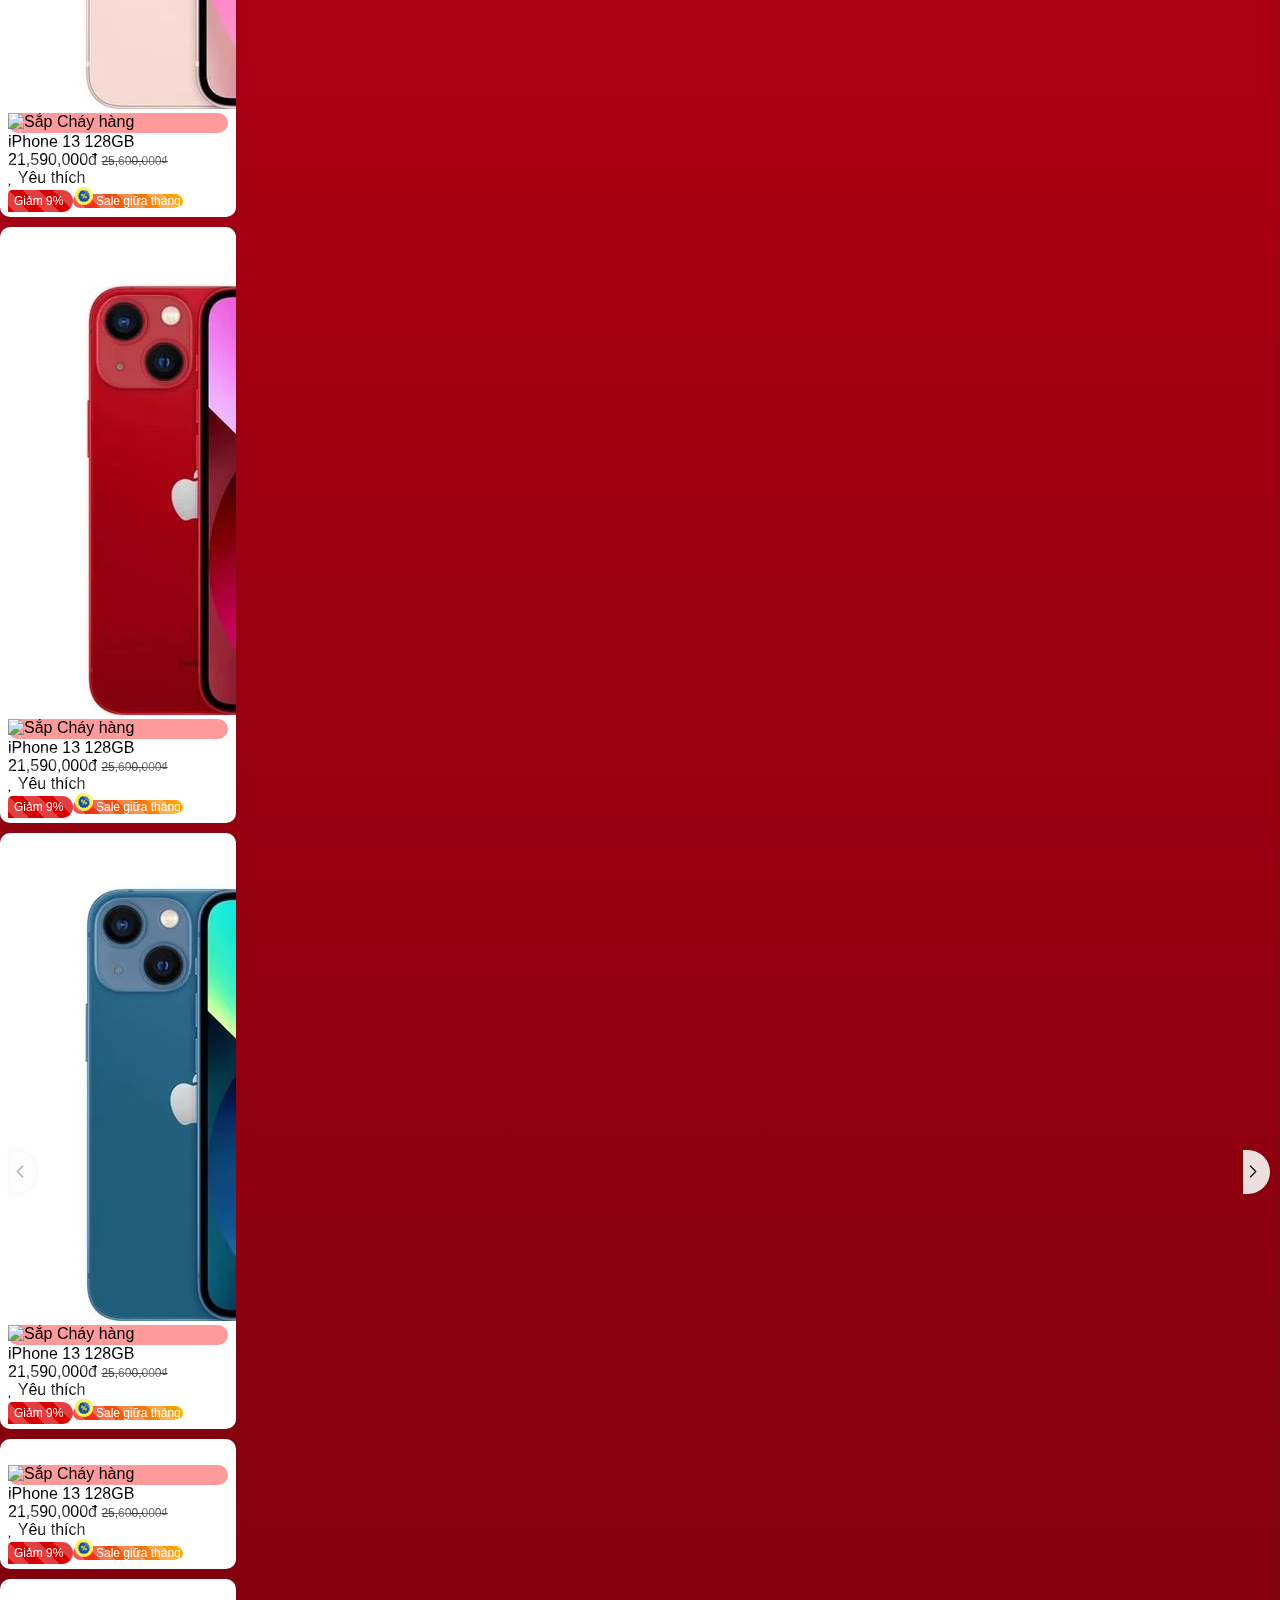
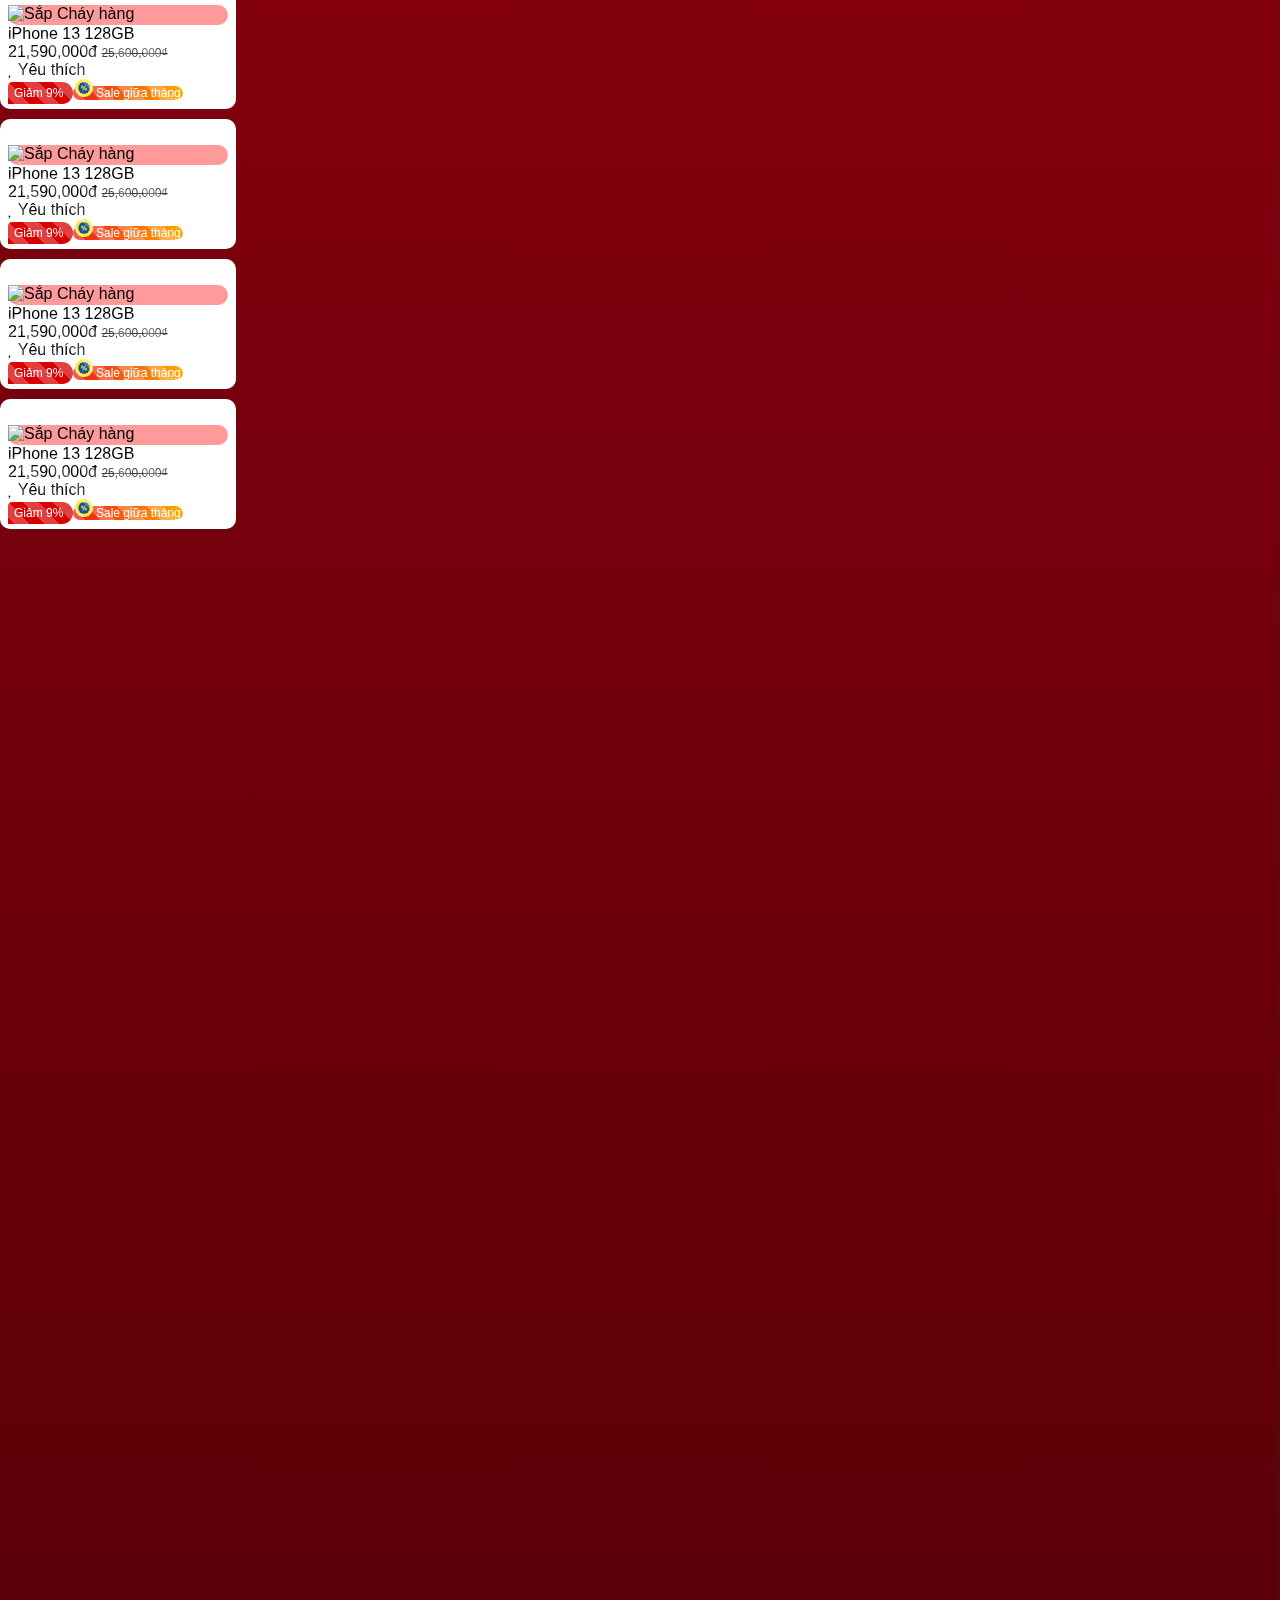
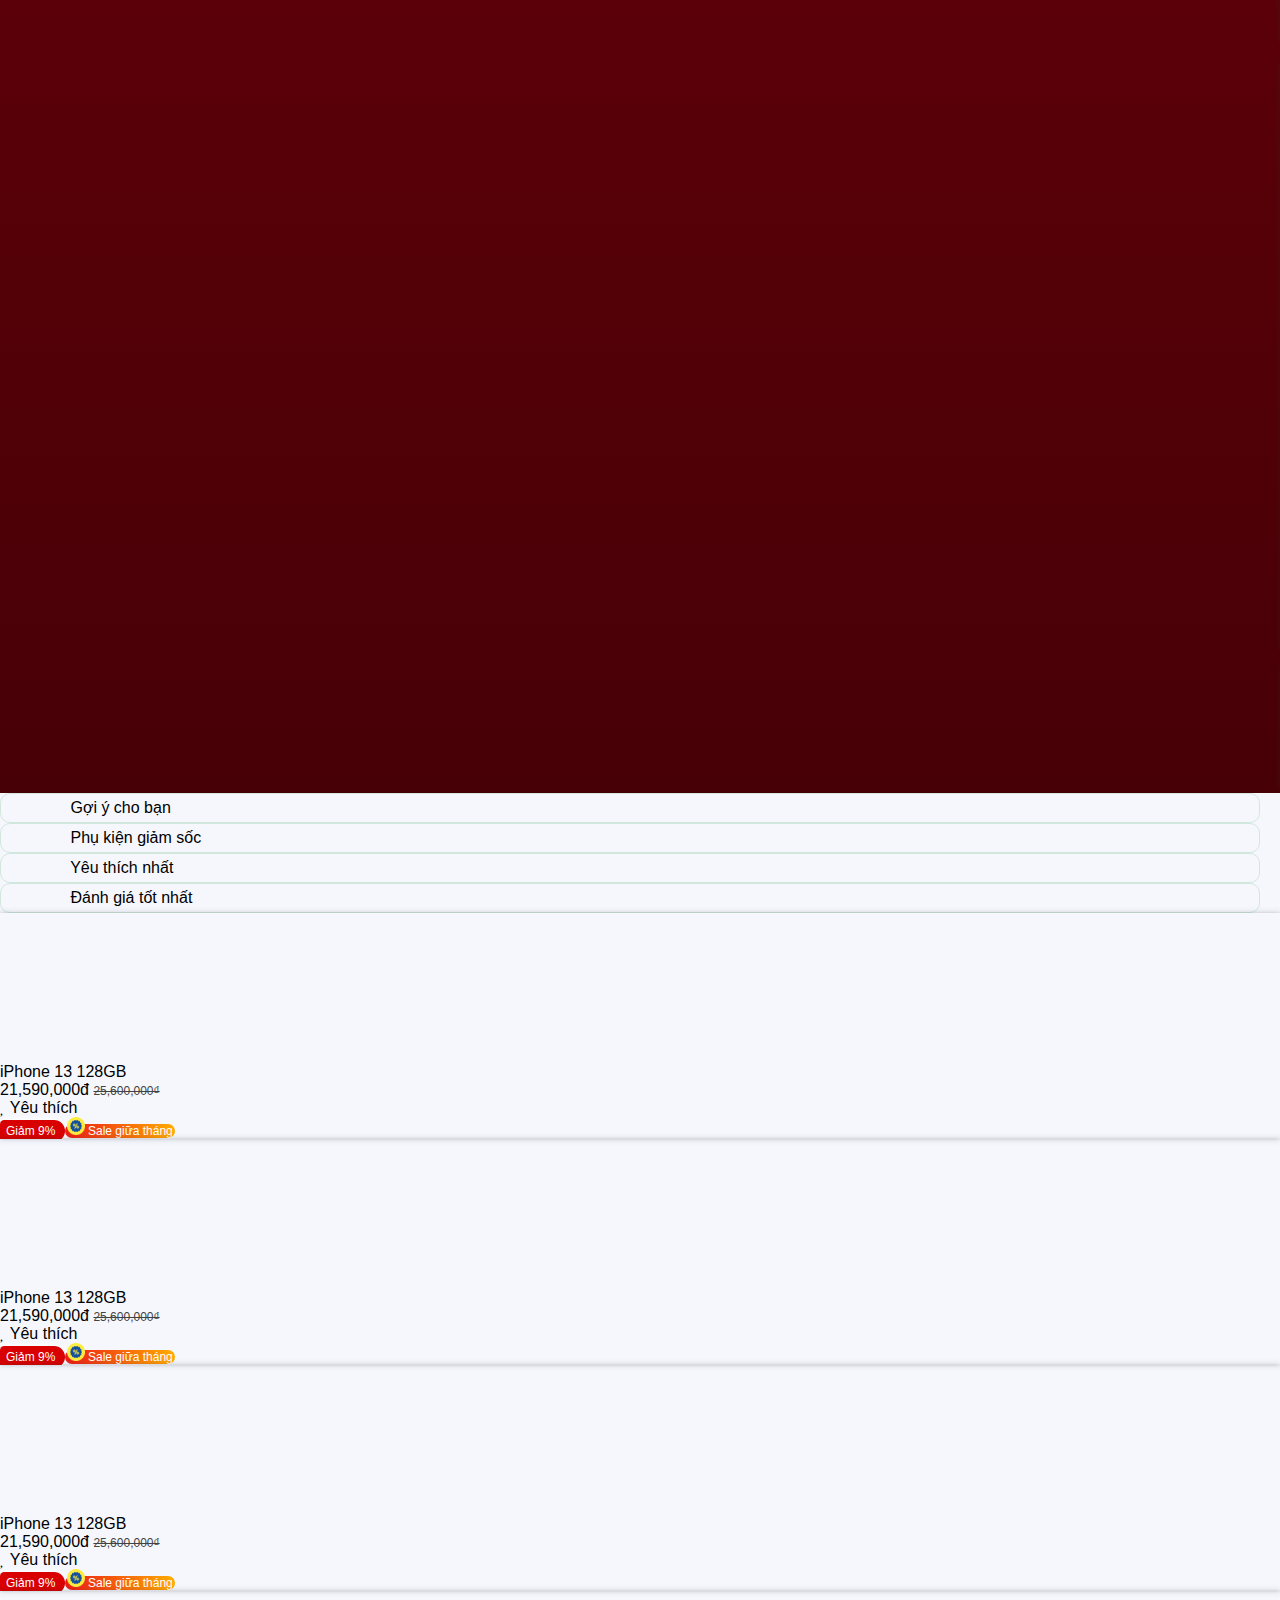
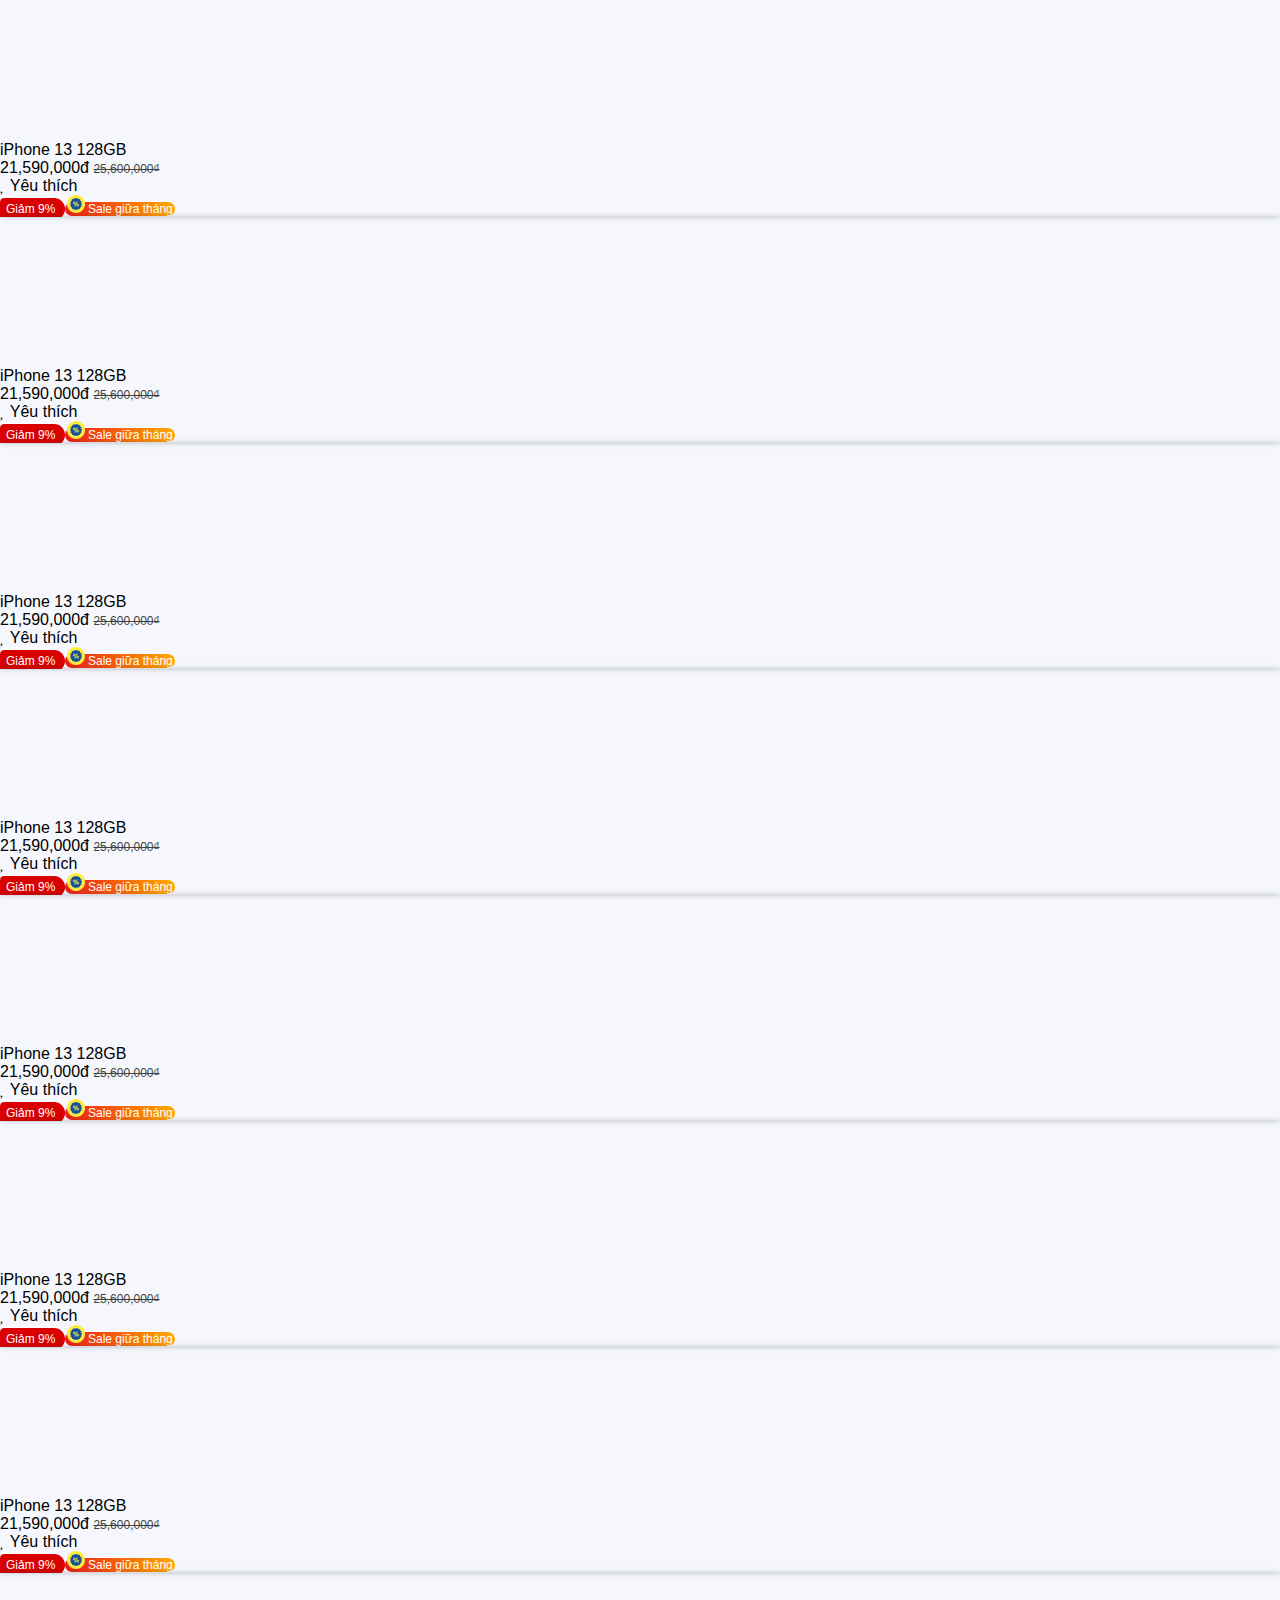
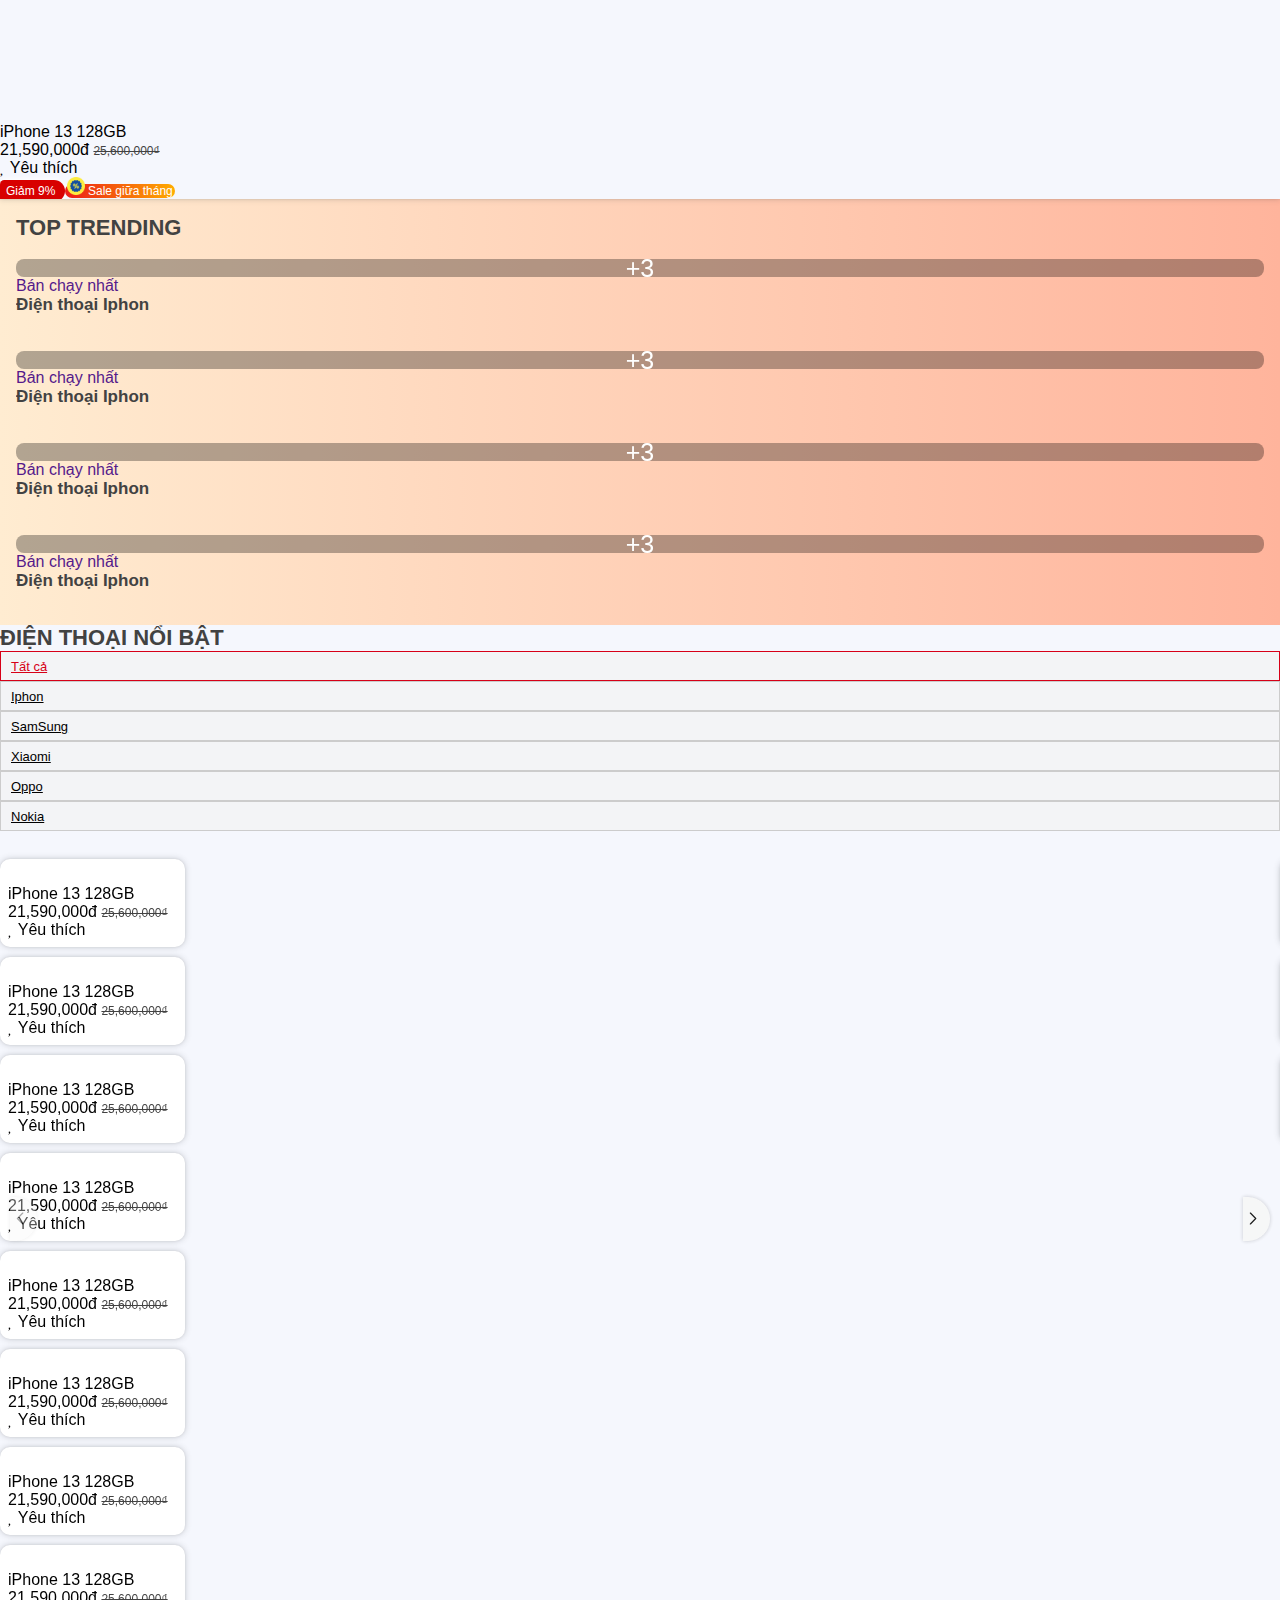
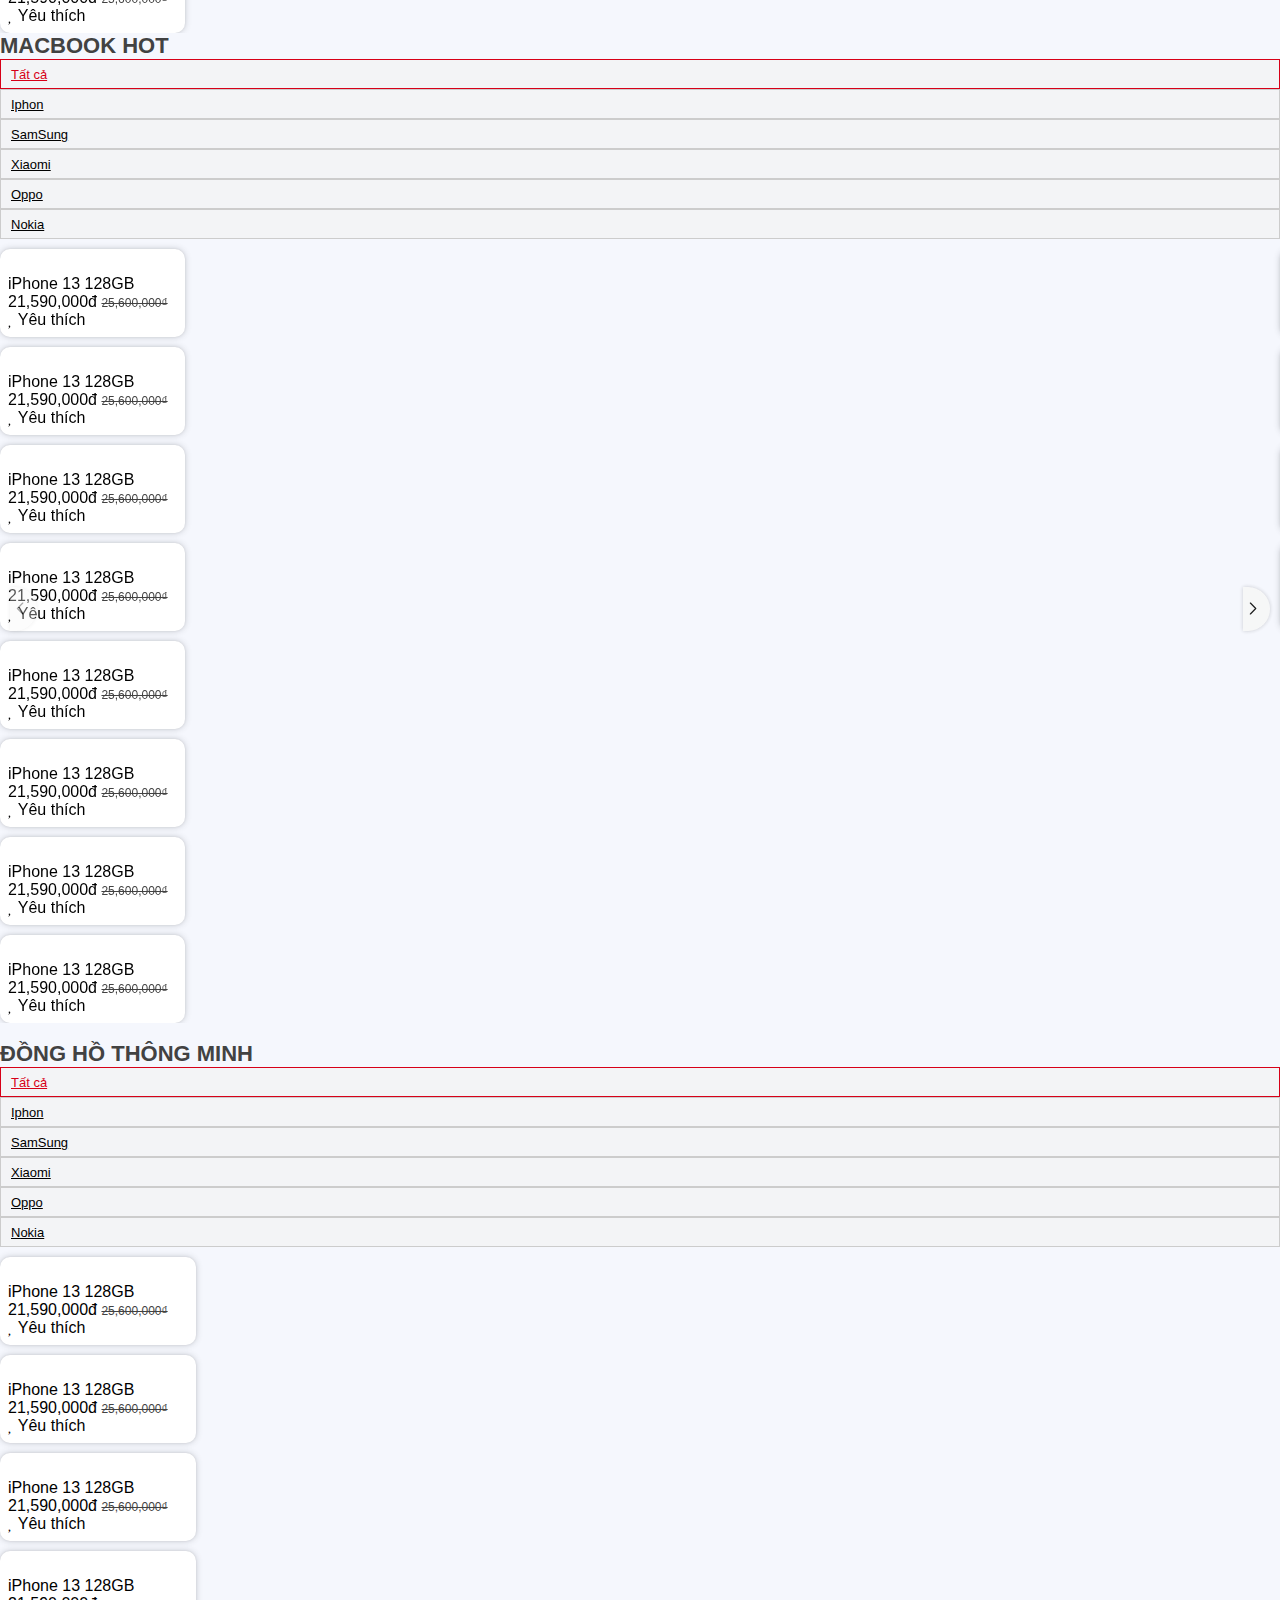
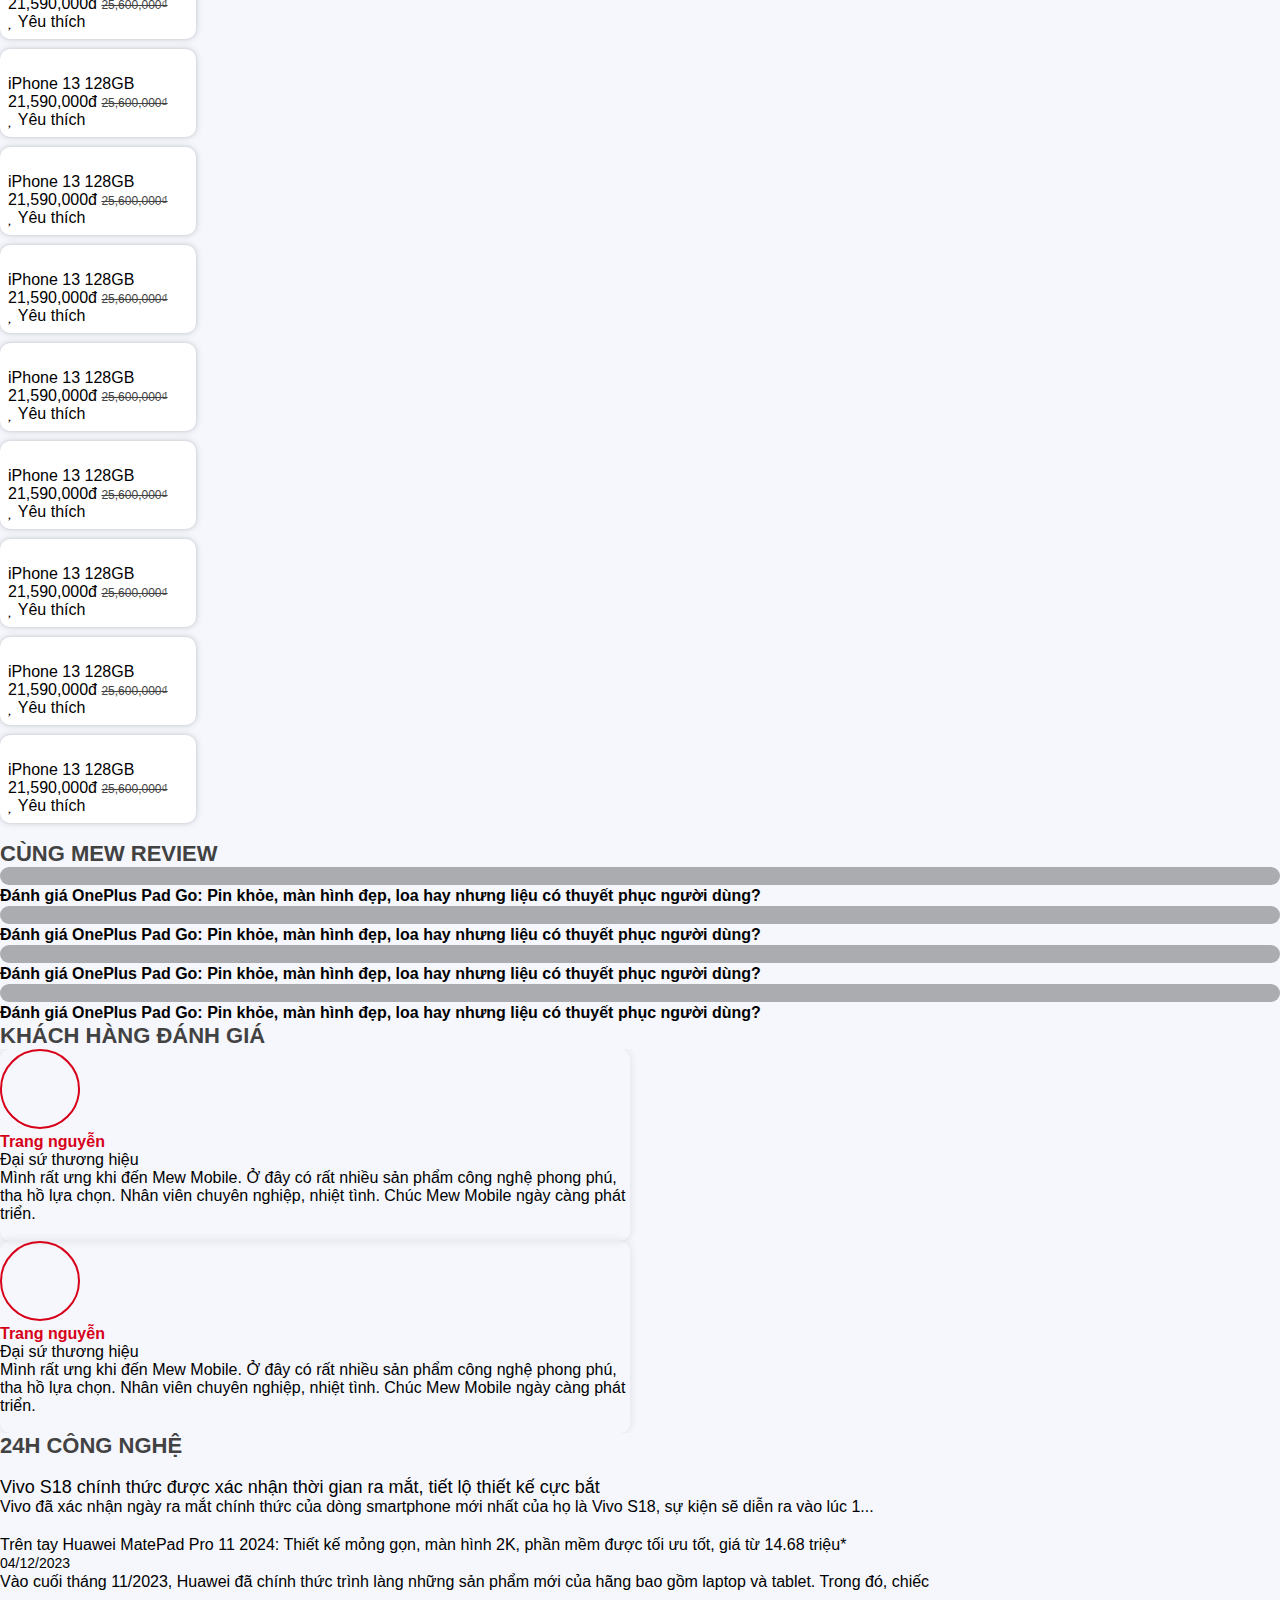
==== commit 2648091c: "frist cômmit" ====
--- a/index.html
+++ b/index.html
@@ -1,6 +1,5 @@
 <!doctype html>
 <html lang="en">
-
     <head>
         <title>Mew Mobile</title>
         <!-- Required meta tags -->
@@ -199,7 +198,7 @@
                                 class="fa-solid fa-magnifying-glass"></i></button>
                     </div>
                     <a href="login.html"
-                        class="text-white text-decoration-none"><i
+                        class="text-white text-decoration-none mt-lg-0 mt-2"><i
                             class="fa-regular fa-user fs-4"></i>
                     </a>
                 </div>
@@ -3851,7 +3850,7 @@
   <!-- Modal -->
   <div class="modal fade" id="exampleModal" tabindex="-1" aria-labelledby="exampleModalLabel" aria-hidden="true">
     <div class="modal-dialog">
-      <div class="modal-content rounded-4 mt-5">
+      <div class="modal-content rounded-4">
         <div class="modal-header p-0 border-0">
           <button type="button" class="btn-close btn-cl" data-bs-dismiss="modal" aria-label="Close">
             <div class="close fs-5 text-white">
@@ -3864,7 +3863,7 @@
                 <div class="col-12 col-lg-6">
                     <div class="row">
                         <div class="col-4 col-lg-12">
-                            <img src="http://127.0.0.1:5501/img/item3.webp" alt="" class="img-fluid">
+                            <img src="./img/item3.webp" alt="" class="img-fluid">
                         </div>
                         <div class="col-8 col-lg-12 d-lg-none">
                             <div class="product-name fw-bold me-3">
--- a/style.css
+++ b/style.css
@@ -712,6 +712,9 @@
     .clock .flash-item{
         width:210px !important;
     }
+    .menu-mobile img{
+        width: 60px !important;
+    }
 }
 
 @media screen and (max-width: 670px) {
@@ -796,9 +799,15 @@
         width: 75% !important;
         right: 40px !important;
     }
-
-}
-
+    .menu-mobile img{
+        width: 70px !important;
+    }
+}
+@media screen and (max-width: 576px) {
+    .menu-mobile img{
+        width: 100px !important;
+    }
+}
 .sold-module {
     height: 20px;
     border-radius: 10px;
